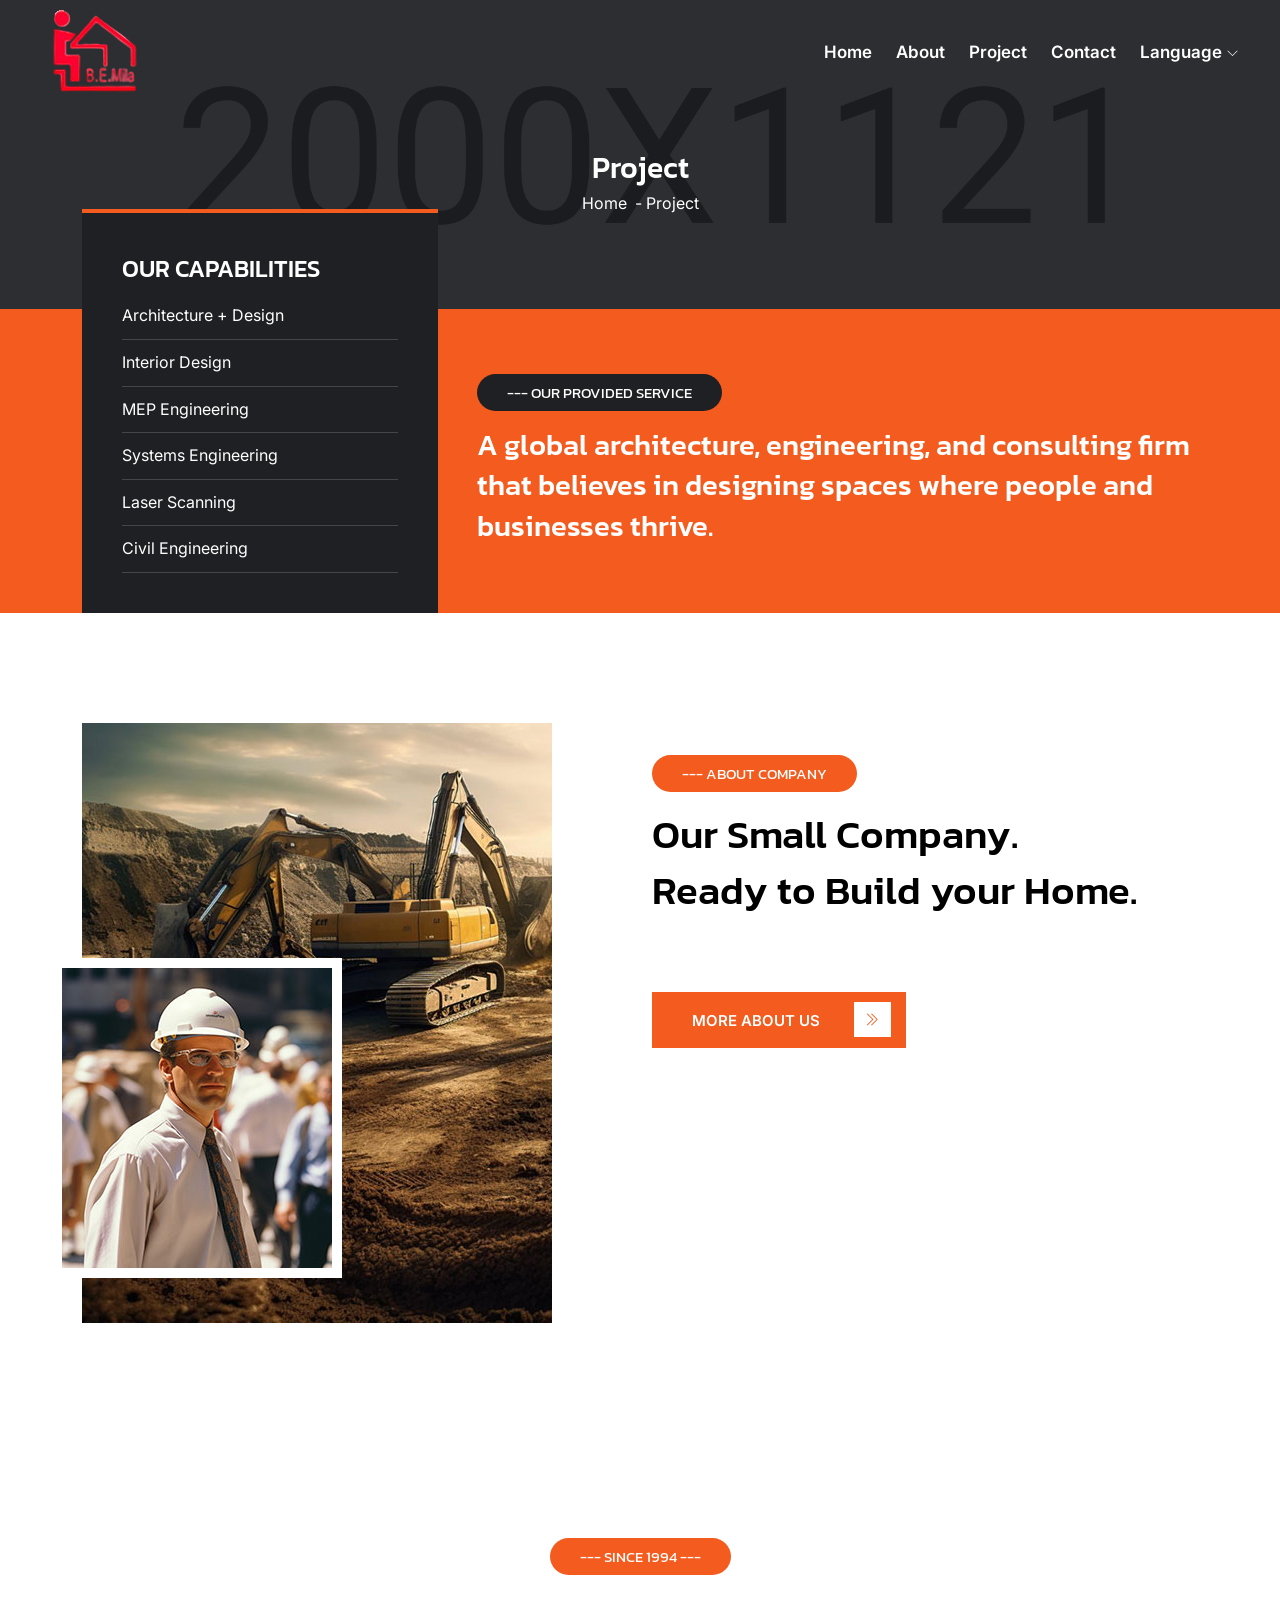
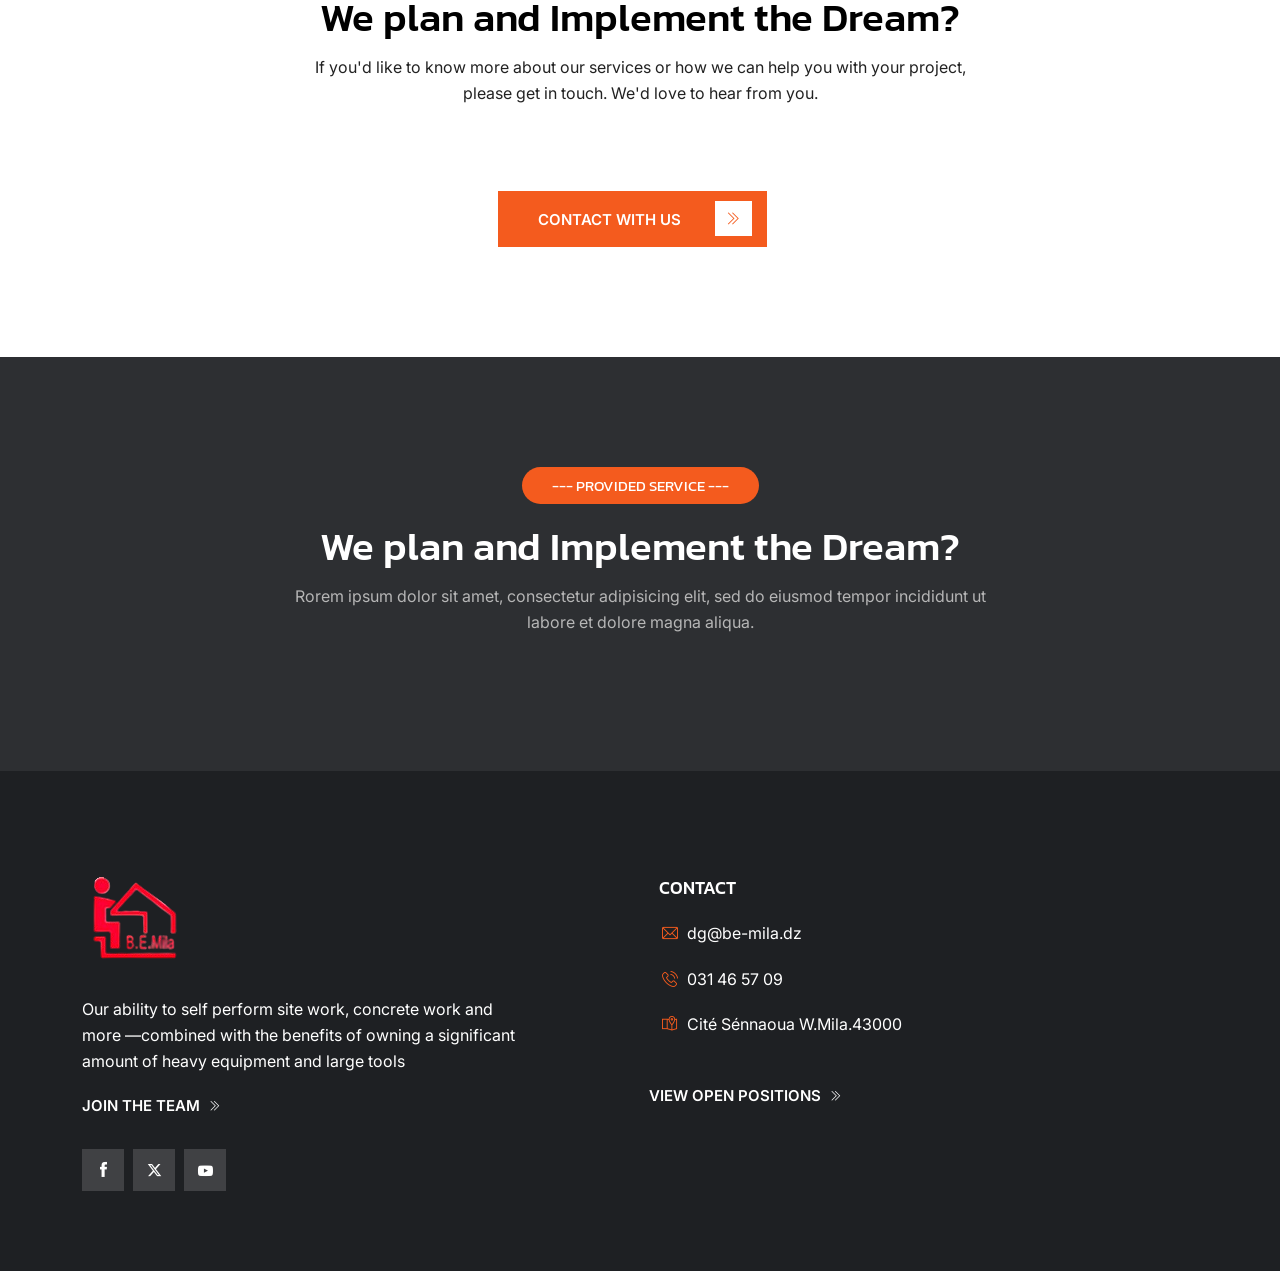
==== frontend/about.html @ c1b82960 "Fixed Slick when switching to arabic" ====
<!DOCTYPE html>
<html lang="en-US">
    <head>
        <title>BE-MILA – À Propos</title>
        <meta charset="utf-8">
        <meta name="format-detection" content="telephone=no">
        <meta name="viewport" content="width=device-width, height=device-height, initial-scale=1.0,  user-scalable=0">
        <meta http-equiv="X-UA-Compatible" content="IE=Edge">
        <meta name="keywords" content="bureau etude mila construction algerie">
        <meta name="date" content="Dec 26">
        <link rel="icon" type="image/png" href="assets/images/favicon.png">
        <link rel="stylesheet" type="text/css" href="assets/css/bootstrap.min.css">
        <link rel="stylesheet" type="text/css" href="venobox/venobox.css">
        <link rel="stylesheet" type="text/css" href="assets/css/plugin_theme_css.css">
        <link rel="stylesheet" type="text/css" href="style.css">
        <link rel="stylesheet" type="text/css" href="assets/css/responsive.css">
        <style>
            /* ══ RTL SUPPORT ══════════════════════════════════════ */
            body.rtl { direction: rtl; text-align: right; }

            /* owl carousel — must stay LTR internally or slides break */
            body.rtl .owl-carousel { direction: ltr; }
            body.rtl .owl-carousel .owl-item { direction: rtl; }

            /* header */
            body.rtl .row.logo-left { flex-direction: row-reverse; }
            body.rtl .logo { float: right; }
            body.rtl .congat_menu ul.sub-menu { text-align: right; }
            body.rtl .tx_right_otherx { margin-right: auto; margin-left: 0; float: left; }
            body.rtl .donate-btn-header { float: left !important; }

            /* general text alignment */
            body.rtl .tts.text-left  { text-align: right !important; }
            body.rtl .tts.text-right { text-align: left !important; }
            body.rtl .icon-list-icon { margin-left: 8px; margin-right: 0; }

            /* slider content */
            body.rtl .txbdscontent   { text-align: right; }
            body.rtl .txbdsbtn       { text-align: right; }

            /* tabs */
            body.rtl .nav-tabs       { direction: rtl; }
            body.rtl .tab-content    { direction: rtl; }

            /* contact */
            body.rtl .cont_left      { direction: rtl; }

            /* footer */
            body.rtl .witrfm_area    { direction: rtl; }
            body.rtl .social-icons a { margin-left: 10px; margin-right: 0; }

            /* ── phones, emails and numbers always LTR ──────────── */
            /* applied via inline style in app.js & also here for safety */
            .ltr-always {
                direction: ltr !important;
                unicode-bidi: embed !important;
                display: inline-block;
            }

            /* ══ LANG SWITCHER ════════════════════════════════════ */
            .lang-link {
                text-decoration: none;
                padding: 2px 7px;
                font-weight: 700;
                opacity: 0.55;
                transition: opacity .2s;
            }
            .lang-link.active,
            .lang-link:hover { opacity: 1; }

            /* ══ TINYMCE RENDERED CONTENT ══════════════════════════════════ */
            .tinymce-content p          { margin-bottom: 14px; line-height: 1.8; }
            .tinymce-content h1         { font-size: 2rem;   font-weight: 700; margin-bottom: 12px; }
            .tinymce-content h2         { font-size: 1.6rem; font-weight: 700; margin-bottom: 12px; }
            .tinymce-content h3         { font-size: 1.3rem; font-weight: 600; margin-bottom: 10px; }
            .tinymce-content h4         { font-size: 1.1rem; font-weight: 600; margin-bottom: 10px; }
            .tinymce-content ul,
            .tinymce-content ol         { padding-left: 24px; margin-bottom: 14px; }
            .tinymce-content ul         { list-style: disc; }
            .tinymce-content ol         { list-style: decimal; }
            .tinymce-content li         { margin-bottom: 6px; line-height: 1.8; }
            .tinymce-content strong,
            .tinymce-content b          { font-weight: 700; }
            .tinymce-content em,
            .tinymce-content i          { font-style: italic; }
            .tinymce-content a          { color: #F45B1E; text-decoration: underline; }
            .tinymce-content a:hover    { opacity: 0.8; }
            .tinymce-content blockquote { border-left: 4px solid #F45B1E; padding-left: 16px;
                                        margin: 16px 0; color: #555; font-style: italic; }
            .tinymce-content img        { max-width: 100%; height: auto; border-radius: 4px; }
            .tinymce-content table      { width: 100%; border-collapse: collapse; margin-bottom: 14px; }
            .tinymce-content td,
            .tinymce-content th         { border: 1px solid #ddd; padding: 8px 12px; }
            .tinymce-content th         { background: #f5f5f5; font-weight: 600; }
            .tinymce-content hr         { border: none; border-top: 1px solid #eee; margin: 20px 0; }

            /* RTL support for Arabic */
            body.rtl .tinymce-content ul,
            body.rtl .tinymce-content ol  { padding-left: 0; padding-right: 24px; }
            body.rtl .tinymce-content blockquote {
                border-left:  none;
                border-right: 4px solid #F45B1E;
                padding-left: 0;
                padding-right: 16px;
            }
        </style>
        <script src="assets/js/vendor/modernizr-2.8.3.min.js"></script>
    </head>
    <body>

        <!-- ══ HEADER ═══════════════════════════════════════════════════ -->
        <div class="em40_header_area_main">
            <div class="tx_top2_relative">
                <div class="congat-main-menu one_page menu4 heading_style_4 witr_h_h6">
                    <div class="congat_nav_area transprent-menu scroll_fixed bdbar">
                        <div class="container-fluid">
                            <div class="row logo-left">
                                <div class="col-md-3 col-sm-3 col-xs-4">
                                    <div class="logo">
                                        <a class="main_sticky_main_l" href="index.html" title="BE-MILA">
                                            <img src="assets/images/logo1.png" alt="BE-MILA">
                                        </a>
                                        <a class="main_sticky_l" href="index.html" title="BE-MILA">
                                            <img src="assets/images/logo1.png" alt="BE-MILA">
                                        </a>
                                    </div>
                                </div>
                            <div class="col-md-9 col-sm-9 col-xs-8">
                            <nav class="congat_menu nologo_menu13 main-search-menu">
                                <ul class="sub-menu">
                                    <li><a href="index.html"        data-t="home">Accueil</a></li>
                                    <li><a href="about.html"        data-t="about">A propos</a></li>
                                    <li><a href="project.html"      data-t="projects">Nos Projets</a></li>
                                    <li><a href="contact.html"      data-t="contact">Contact</a></li>
                                    <li class="menu-item-has-children">
                                        <a href="#" data-t="language">Langue</a>
                                        <ul class="sub-menu">
                                            <li><a href="#" onclick="setLang('fr'); return false;">Français</a></li>
                                            <li><a href="#" onclick="setLang('en'); return false;">English</a></li>
                                            <li><a href="#" onclick="setLang('ar'); return false;">العربية</a></li>
                                        </ul>
                                    </li>
                                </ul>
                               <!-- <div class="tx_right_otherx d-flex align-items-center">
                                    <div class="donate-btn-header lang-selector">
                                        <a href="#" class="lang-link" data-lang="fr" onclick="setLang('fr'); return false;">FR</a>
                                        <a href="#" class="lang-link" data-lang="en" onclick="setLang('en'); return false;">EN</a>
                                        <a href="#" class="lang-link" data-lang="ar" onclick="setLang('ar'); return false;">AR</a>
                                    </div>
                                </div>
                               -->
                            </nav>
                        </div>
                            </div>
                        </div>
                    </div>
                </div>
            </div>
        </div>

        <!-- ══ MOBILE MENU ══════════════════════════════════════════════ -->
        <div class="mobile_logo_area">
            <div class="container">
                <div class="row">
                    <div class="col-12">
                        <div class="mobilemenu_con">
                            <div class="mobile_menu_logo text-center">
                                <a href="index.html" title="BE-MILA">
                                    <img src="assets/images/logo2.png" alt="BE-MILA">
                                </a>
                            </div>
                            <div class="mobile_menu_option">
                                <div class="mobile_menu_o mobile_opicon">
                                    <i class="icofont-navigation-menu openclass"></i>
                                </div>
                                <div class="mobile_menu_inner mobile_p">
                                    <div class="mobile_menu_content">
                                        <div class="mobile_menu_logo text-center">
                                            <a href="index.html" title="BE-MILA">
                                                <img src="assets/images/logo2.png" alt="BE-MILA">
                                            </a>
                                        </div>
                                        <div class="menu_area mobile-menu">
                                            <nav class="congat_menu">
                                                <ul class="sub-menu">
                                                    <li class="menu-item-has-children">
                                                        <a href="#" data-t="home">Home</a>
                                                        <ul class="sub-menu">
                                                            <li><a href="index.html" data-t="home">Home</a></li>
                                                        </ul>
                                                    </li>
                                                    <li><a href="about.html" data-t="about">About</a></li>
                                                    <li><a href="project.html" data-t="projects">Project</a></li>
                                                    <li><a href="contact.html" data-t="contact">Contact</a></li>
                                                    <li class="menu-item-has-children">
                                                        <a href="#" data-t="language">Langue</a>
                                                        <ul class="sub-menu">
                                                            <li><a href="#" onclick="setLang('fr'); return false;">Français</a></li>
                                                            <li><a href="#" onclick="setLang('en'); return false;">English</a></li>
                                                            <li><a href="#" onclick="setLang('ar'); return false;">العربية</a></li>
                                                        </ul>
                                                    </li>
                                                </ul>
                                            </nav>
                                        </div>
                                        <div class="mobile_menu_o mobile_cicon">
                                            <i class="icofont-close closeclass"></i>
                                        </div>
                                    </div>
                                </div>
                                <div class="mobile_overlay"></div>
                            </div>
                        </div>
                    </div>
                </div>
            </div>
        </div>
        <!-- End Mobile Menu -->

        <!-- ══ SLIDER ═══════════════════════════════════════════════════ 
        <div class="cg_slider_area">
            <div class="witr_carousel_main row slider_active">
                <div class="txbdslider" style="background-image:url(assets/images/slider.jpg);">
                    <div class="txbdsinner sliderheightdiv allleft">
                        <div class="txbdscontent">
                            <h1 class="txbdstitle sstone swsmall hlight" data-t="hero_sub">RÉALISEZ VOS PROJETS AVEC NOTRE EXPERTISE</h1>
                            <h2 class="txbdstitle ssttwo hlight" data-t="hero_title">We build <span>great</span><br> homes.</h2>
                            <p data-t="hero_desc">Nous nous engageons à fournir des solutions fiables et de haute qualité.</p>
                            <div class="txbdsbtn allcostyle">
                                <a class="btnallt btnall" href="contact.html">
                                    <span data-t="see_more_service">SEE MORE SERVICE</span>
                                    <i class="ti ti-angle-double-right"></i>
                                </a>
                            </div>
                        </div>
                    </div>
                </div>
                <div class="txbdslider" style="background-image:url(assets/images/slider2.jpg);">
                    <div class="txbdsinner sliderheightdiv allleft">
                        <div class="txbdscontent">
                            <h1 class="txbdstitle sstone swsmall hlight" data-t="hero_sub">RÉALISEZ VOS PROJETS AVEC NOTRE EXPERTISE</h1>
                            <h2 class="txbdstitle ssttwo hlight" data-t="hero_title">We build <span>great</span><br> homes.</h2>
                            <p data-t="hero_desc">Nous nous engageons à fournir des solutions fiables et de haute qualité.</p>
                            <div class="txbdsbtn allcostyle">
                                <a class="btnallt btnall" href="contact.html">
                                    <span data-t="see_more_service">SEE MORE SERVICE</span>
                                    <i class="ti ti-angle-double-right"></i>
                                </a>
                            </div>
                        </div>
                    </div>
                </div>
                <div class="txbdslider" style="background-image:url(assets/images/slider3.jpg);">
                    <div class="txbdsinner sliderheightdiv allleft">
                        <div class="txbdscontent">
                            <h1 class="txbdstitle sstone swsmall hlight" data-t="hero_sub">RÉALISEZ VOS PROJETS AVEC NOTRE EXPERTISE</h1>
                            <h2 class="txbdstitle ssttwo hlight" data-t="hero_title">We build <span>great</span><br> homes.</h2>
                            <p data-t="hero_desc">Nous nous engageons à fournir des solutions fiables et de haute qualité.</p>
                            <div class="txbdsbtn allcostyle">
                                <a class="btnallt btnall" href="contact.html">
                                    <span data-t="see_more_service">SEE MORE SERVICE</span>
                                    <i class="ti ti-angle-double-right"></i>
                                </a>
                            </div>
                        </div>
                    </div>
                </div>
            </div>
        </div> -->

        <!-- ══ BREADCRUMB ═══════════════════════════════════════════════ -->
        <div class="breadcumb-area">
            <div class="container">
                <div class="row">
                    <div class="col-md-12 txtc text-center ccase">
                        <div class="brpt brptsize">
                            <h1 class="brcrumb_title" data-t="projects">PROJECT</h1>
                        </div>
                        <div class="breadcumb-inner">
                            <ul>
                                <li><a href="index.html" data-t="home">Home</a></li>
                                <li> - <span class="current" data-t="projects">PROJECT</span></li>
                            </ul>
                        </div>
                    </div>
                </div>
            </div>
        </div>

        <!-- ══ CAPABILITIES ═════════════════════════════════════════════ -->
        <div class="cg_capabily_area">
            <div class="container">
                <div class="row">
                    <div class="col-lg-4 col-md-4">
                        <div class="capabily_left">
                            <div class="witrlistw all_list_color">
                                <h2 data-t="our_capabilities">Our Capabilities</h2>
                                <ul>
                                    <li><a href="#" data-t="cap1">Architecture + Design</a></li>
                                    <li><a href="#" data-t="cap2">Interior Design</a></li>
                                    <li><a href="#" data-t="cap3">MEP Engineering</a></li>
                                    <li><a href="#" data-t="cap4">Systems Engineering</a></li>
                                    <li><a href="#" data-t="cap5">Laser Scanning</a></li>
                                    <li><a href="#" data-t="cap6">Civil Engineering</a></li>
                                </ul>
                            </div>
                        </div>
                    </div>
                    <div class="col-lg-8 col-md-8">
                        <div class="capabily_witr">
                            <div class="tts text-left">
                                <div class="ttin">
                                    <h4 class="txbdstitle tsmall stone hlight txbdbcolor" data-t="cap_service_sub">--- Our Provided Service</h4>
                                    <h2 class="txbdstitle sttwo hlight" data-t="cap_service_title">A global architecture, engineering, and consulting firm that believes in designing spaces where people and businesses thrive.</h2>
                                </div>
                            </div>
                        </div>
                    </div>
                </div>
            </div>
        </div>


         <!-- ══ ABOUT — description loaded dynamically ═══════════════════ -->
        <div class="cg_about_area">
            <div class="container">
                <div class="row">
                    <div class="col-lg-6 col-md-6">
                        <div class="ab_left_inner">
                            <div class="single_image_area">
                                <div class="single_image single_line_option">
                                    <img src="assets/images/about.jpg" alt="image">
                                </div>
                            </div>
                            <div class="ab_left_smimg">
                                <img src="assets/images/about-t.jpg" alt="image">
                            </div>
                        </div>
                    </div>
                    <div class="col-lg-6 col-md-6">
                        <div class="ab_witr">
                            <div class="tts text-left">
                                <div class="ttin">
                                    <h4 class="txbdstitle tsmall stone hlight txbdbcolor" data-t="about_sub">--- About Company</h4>
                                    <h2 class="txbdstitle sttwo hlight" data-t="about_title">Our Small Company.</h2>
                                    <h3 class="txbdstitle stthree hlight" data-t="about_sub2">Ready to Build your Home.</h3>
                                    <!-- ↓ dynamic description from DB, falls back to static text -->
                                    <div id="company-description" class="tinymce-content"></div>
                                </div>
                            </div>
                            <div class="witr_button_area">
                                <div class="witr_btn_style mr">
                                    <div class="witr_btn_sinner">
                                        <a href="about.html" class="witr_btn">
                                            <span data-t="more_about">More About us</span>
                                            <div class="pluse_btn_icon"><span class="ti-angle-double-right"></span></div>
                                        </a>
                                    </div>
                                </div>
                            </div>
                        </div>
                    </div>
                </div>
            </div>
        </div>


        <!-- ══ FEATURE AREA ══════════════ -->
        <div class="cg_fetur_area">
            <div class="container">
                <div class="row">
                    <div class="col-lg-12">
                        <div class="tts text-center">
                            <div class="ttin">
                                <h4 class="txbdstitle tsmall stone hlight txbdbcolor" data-t="since_sub">--- CONGAT SINCE 1994 ---</h4>
                                <h2 class="txbdstitle sttwo hlight" data-t="feature_title">We plan and Implement the Dream?</h2>
                                <p data-t="feature_desc">If you'd like to know more about our services or how we can help you with your project, please get in touch. We'd love to hear from you.</p>
                            </div>
                        </div>
                    </div>

                    <!-- ↓ Dynamic quality cards injected here by app.js
                         Falls back to original static cards if API is unavailable -->
                    <div class="col-lg-12">
                        <div class="witr_carousel_main row qualities_act" id="qualities-cards">
                            <!-- dynamic quality cards injected here -->
                        </div>
                    </div>

                    <div class="col-lg-12">
                        <div class="witr_button_area">
                            <div class="witr_btn_style mr">
                                <div class="witr_btn_sinner text-center">
                                    <a href="contact.html" class="witr_btn">
                                        <span data-t="contact_with_us">Contact With us</span>
                                        <div class="pluse_btn_icon"><span class="ti-angle-double-right"></span></div>
                                    </a>
                                </div>
                            </div>
                        </div>
                    </div>
                    <!-- <div class="col-lg-12">
                        <div class="fe_vd_inner">
                            <div class="witr_play_vi witr_all_color_v">
                                <div class="witr_videobg_image boxtextposire">
                                    <img src="assets/images/fe-video.jpg" alt="image">
                                    <div class="boxtextposi zindex99 boxposiltrb">
                                        <div class="boxtextposineer">
                                            <div class="play-overlay">
                                                <a class="btnallt videowh text-center video-popup video-vemo-icon venobox vbox-item" data-vbtype="video" data-autoplay="true" href="https://youtu.be/BS4TUd7FJSg">
                                                    <i class="flaticon flaticon-play-button-2"></i>
                                                </a>
                                            </div>
                                        </div>
                                    </div>
                                </div>
                            </div>
                        </div>
                    </div> -->
                </div>
            </div>
        </div>

        <!-- ══ SERVICE CAROUSEL ═════════════════════════════════════════ 
        <div class="cg_ser_area">
            <div class="container-fluid">
                <div class="row">
                    <div class="col-lg-12">
                        <div class="witr_carousel_main row serv_act">
                            <div class="col-lg-12">
                                <div class="txbdsva allcostyle boxsh boxpsv text-left sselect">
                                    <div class="txbdsi">
                                        <div class="txbdicon iconalltf iconall iconallactive"><i class="ti ti-home"></i></div>
                                        <div class="txbdcon">
                                            <h2 class="txbdsvtitle txstcolor hlight">Building Renovation</h2>
                                            <p>Developed in close collaboration with our partners and clients, combines industry, deca experience, deliver excellence to our clients.</p>
                                            <div class="txbdsvbtn txbdbtnicon"><a class="btnallt btnall" href="contact.html"><span data-t="read_more">Read More</span> <i class="ti ti-angle-double-right"></i></a></div>
                                        </div>
                                    </div>
                                </div>
                            </div>
                            <div class="col-lg-12">
                                <div class="txbdsva allcostyle boxsh boxpsv text-left sselect">
                                    <div class="txbdsi">
                                        <div class="txbdicon iconalltf iconall iconallactive"><i class="ti ti-paint-roller"></i></div>
                                        <div class="txbdcon">
                                            <h2 class="txbdsvtitle txstcolor hlight">Flooring &amp; Roofing</h2>
                                            <p>Developed in close collaboration with our partners and clients, combines industry, deca experience, deliver excellence to our clients.</p>
                                            <div class="txbdsvbtn txbdbtnicon"><a class="btnallt btnall" href="contact.html"><span data-t="read_more">Read More</span> <i class="ti ti-angle-double-right"></i></a></div>
                                        </div>
                                    </div>
                                </div>
                            </div>
                            <div class="col-lg-12">
                                <div class="txbdsva allcostyle boxsh boxpsv text-left sselect">
                                    <div class="txbdsi">
                                        <div class="txbdicon iconalltf iconall iconallactive"><i class="ti ti-ruler-pencil"></i></div>
                                        <div class="txbdcon">
                                            <h2 class="txbdsvtitle txstcolor hlight">Architecture Design</h2>
                                            <p>Developed in close collaboration with our partners and clients, combines industry, deca experience, deliver excellence to our clients.</p>
                                            <div class="txbdsvbtn txbdbtnicon"><a class="btnallt btnall" href="contact.html"><span data-t="read_more">Read More</span> <i class="ti ti-angle-double-right"></i></a></div>
                                        </div>
                                    </div>
                                </div>
                            </div>
                            <div class="col-lg-12">
                                <div class="txbdsva allcostyle boxsh boxpsv text-left sselect">
                                    <div class="txbdsi">
                                        <div class="txbdicon iconalltf iconall iconallactive"><i class="ti ti-vector"></i></div>
                                        <div class="txbdcon">
                                            <h2 class="txbdsvtitle txstcolor hlight">General Contracting</h2>
                                            <p>Developed in close collaboration with our partners and clients, combines industry, deca experience, deliver excellence to our clients.</p>
                                            <div class="txbdsvbtn txbdbtnicon"><a class="btnallt btnall" href="contact.html"><span data-t="read_more">Read More</span> <i class="ti ti-angle-double-right"></i></a></div>
                                        </div>
                                    </div>
                                </div>
                            </div>
                        </div>
                    </div>
                </div>
            </div>
        </div>  
        -->
       
        <!-- ══ SERVICE AREA 2 ════════════════════════════════════════════ -->
        <div class="cg_ser_area2">
            <div class="container">
                <div class="row">
                    <div class="col-lg-12">
                        <div class="tts text-center">
                            <div class="ttin">
                                <h4 class="txbdstitle tsmall stone hlight txbdbcolor" data-t="service2_sub">--- Provied Service ---</h4>
                                <h2 class="txbdstitle sttwo hlight" data-t="service2_title">We plan and Implement the Dream?</h2>
                                <p data-t="service2_desc">Rorem ipsum dolor sit amet, consectetur adipisicing elit, sed do eiusmod tempor incididunt ut labore et dolore magna aliqua.</p>
                            </div>
                        </div>
                    </div>
                    <div id="domains-container" class="row" style="width:100%;">
                    </div>
                </div>
            </div>
        </div>

        <!-- ══ TAB AREA ══════════════════════════════════════════════════ 
        <div class="cg_tab_area">
            <div class="container">
                <div class="row">
                    <div class="col-lg-4 col-md-12">
                        <div class="tab_vd_inn">
                            <div class="video-part">
                                <div class="video-overlay witr_all_color_v">
                                    <div class="video-item text-center">
                                        <a class="btnallt videowh video-popup venobox" data-vbtype="video" data-autoplay="true" href="https://youtu.be/BS4TUd7FJSg">
                                            <i class="flaticon flaticon-play-button-2"></i>
                                        </a>
                                    </div>
                                </div>
                            </div>
                        </div>
                    </div>
                    <div class="col-lg-8 col-md-12">
                        <div class="tab_inner">
                            <div class="tts text-left">
                                <div class="ttin">
                                    <h4 class="txbdstitle tsmall stone hlight txbdbcolor" data-t="history_sub">--- HISTORY COMPANY</h4>
                                    <h2 class="txbdstitle sttwo hlight" data-t="history_title">We're Building Better Company</h2>
                                    <p data-t="history_desc">Rorem ipsum dolor sit amet, consectetur adipisicing elit, sed do eiusmod tempor incididunt ut labore et dolore magna aliqua.</p>
                                </div>
                            </div>
                            <div class="witr_adv_tab_area witr_taba_style1 tab_all_colora">
                                <div class="witr_adv_tab_menu tx_topb_column">
                                    <ul class="nav nav-tabs">
                                        <li class="nav-item">
                                            <a class="nav-link epo-01e1a58 active" data-bs-toggle="tab" href="#tx_tab_01">
                                                <span class="witr_tab_icona"></span>
                                                <strong data-t="tab_history">OUR HISTORY</strong>
                                            </a>
                                        </li>
                                        <li class="nav-item">
                                            <a class="nav-link epo-7baaf2f" data-bs-toggle="tab" href="#tx_tab_02">
                                                <span class="witr_tab_icona"></span>
                                                <strong data-t="tab_skills">Our Skill</strong>
                                            </a>
                                        </li>
                                        <li class="nav-item">
                                            <a class="nav-link epo-27a1764" data-bs-toggle="tab" href="#tx_tab_03">
                                                <span class="witr_tab_icona"></span>
                                                <strong data-t="tab_members">OUR MEMBER</strong>
                                            </a>
                                        </li>
                                    </ul>
                                </div>
                                <div class="witr_adv_tab_content">
                                    <div class="tab-content">
                                        <div class="tab-pane fade epo-d23121b active show" id="tx_tab_01">
                                            <div class="row">
                                                <div class="col-lg-6 col-md-6">
                                                    <img src="assets/images/history.jpg" alt="image">
                                                </div>
                                                <div class="col-lg-6 col-md-6">
                                                    <div class="tts text-left">
                                                        <div class="ttin">
                                                            <h2 class="txbdstitle sttwo hlight" data-t="history_title">Founded in 1960 we are the oldest construction company.</h2>
                                                            <p data-t="history_desc">We are more than happy to visit your property at a time convenient for yourself and quote for the required works.</p>
                                                        </div>
                                                    </div>
                                                    <ul class="icon-list-items">
                                                        <li class="icon-list-item">
                                                            <span class="icon-list-icon"><i class="fa fa-circle-check"></i></span>
                                                            <span class="icon-list-text" data-t="about_li1">Experienced construction professional.</span>
                                                        </li>
                                                        <li class="icon-list-item">
                                                            <span class="icon-list-icon"><i class="fa fa-circle-check"></i></span>
                                                            <span class="icon-list-text" data-t="about_li2">Required to undertake any civil.</span>
                                                        </li>
                                                        <li class="icon-list-item">
                                                            <span class="icon-list-icon"><i class="fa fa-circle-check"></i></span>
                                                            <span class="icon-list-text" data-t="about_li3">Productive working environment.</span>
                                                        </li>
                                                    </ul>
                                                    <div class="witr_button_area">
                                                        <div class="witr_btn_style mr">
                                                            <div class="witr_btn_sinner">
                                                                <a href="about.html" class="witr_btn">
                                                                    Our history
                                                                    <div class="pluse_btn_icon"><span class="ti-angle-double-right"></span></div>
                                                                </a>
                                                            </div>
                                                        </div>
                                                    </div>
                                                </div>
                                            </div>
                                        </div>
                                        <div class="tab-pane fade epo-d23121b" id="tx_tab_02">
                                            <div class="row">
                                                <div class="col-lg-12">
                                                    <div class="witr_text_widget">
                                                        <div class="witr_txwidgetin">
                                                            <h2 class="hligh">Our partners and clients, combines industry.</h2>
                                                            <p>We're lucky to live in an area with amazing views. But building a dream home with a view isn't always as simple as it seems.</p>
                                                        </div>
                                                    </div>
                                                    <div class="witr_text_widget tab_con2_btmtt">
                                                        <div class="witr_txwidgetin">
                                                            <h2 class="hligh">Developed in close collaboration with our partners and clients, combines industry knowledge, decades of experience, ingenuity and adaptability to deliver excellence to our clients.</h2>
                                                        </div>
                                                    </div>
                                                </div>
                                                <div class="col-lg-4 col-md-4">
                                                    <div class="witr_circle_area">
                                                        <div class="witr_cp_class witr_cir1"><span class="witr_cir_text">60%</span></div>
                                                        <div class="witr_circle_title"><h2>Residential</h2></div>
                                                    </div>
                                                </div>
                                                <div class="col-lg-4 col-md-4">
                                                    <div class="witr_circle_area">
                                                        <div class="witr_cp_class witr_cir2"><span class="witr_cir_text">75%</span></div>
                                                        <div class="witr_circle_title"><h2>Factory Business</h2></div>
                                                    </div>
                                                </div>
                                                <div class="col-lg-4 col-md-4">
                                                    <div class="witr_circle_area">
                                                        <div class="witr_cp_class witr_cir3"><span class="witr_cir_text">80%</span></div>
                                                        <div class="witr_circle_title"><h2>Commercial</h2></div>
                                                    </div>
                                                </div>
                                            </div>
                                        </div>
                                        <div class="tab-pane fade epo-d23121b" id="tx_tab_03">
                                            <div class="row">
                                                <div class="col-lg-12">
                                                    <div class="witr_text_widget tab3_team">
                                                        <div class="witr_txwidgetin">
                                                            <h2 class="hligh">Founded in 1994 we are the oldest construction company.</h2>
                                                            <p>We are more than happy to visit your property at a time convenient for yourself and quote for the required works.</p>
                                                        </div>
                                                    </div>
                                                </div>
                                                <div class="col-lg-4 col-md-4">
                                                    <div class="tteam tteam9 opacitybfh1 alltmcst">
                                                        <div class="tteamimg boxtextposire txbdbfall txbdbfallz txbdbfltrb opacitybf0">
                                                            <img src="assets/images/team01.jpg" alt="image">
                                                            <div class="tteamsocial wblogicon ttiocn9p ttiocn9">
                                                                <a href="#"><i class="fa fa-facebook-f"></i></a>
                                                                <a href="#"><i class="fa fa-x-twitter"></i></a>
                                                                <a href="#"><i class="fab fa-tumblr"></i></a>
                                                                <a href="#"><i class="fab fa-vimeo-v"></i></a>
                                                            </div>
                                                        </div>
                                                        <div class="tteamcon text-center alltmcstc">
                                                            <h2 class="teamtit">Stephan W.Lars</h2>
                                                            <span>Chairman</span>
                                                        </div>
                                                    </div>
                                                </div>
                                                <div class="col-lg-4 col-md-4">
                                                    <div class="tteam tteam9 opacitybfh1 alltmcst">
                                                        <div class="tteamimg boxtextposire txbdbfall txbdbfallz txbdbfltrb opacitybf0">
                                                            <img src="assets/images/team03.jpg" alt="image">
                                                            <div class="tteamsocial wblogicon ttiocn9p ttiocn9">
                                                                <a href="#"><i class="fa fa-facebook-f"></i></a>
                                                                <a href="#"><i class="fa fa-x-twitter"></i></a>
                                                                <a href="#"><i class="fab fa-tumblr"></i></a>
                                                                <a href="#"><i class="fab fa-vimeo-v"></i></a>
                                                            </div>
                                                        </div>
                                                        <div class="tteamcon text-center alltmcstc">
                                                            <h2 class="teamtit">James Williams</h2>
                                                            <span>Engineer</span>
                                                        </div>
                                                    </div>
                                                </div>
                                                <div class="col-lg-4 col-md-4">
                                                    <div class="tteam tteam9 opacitybfh1 alltmcst">
                                                        <div class="tteamimg boxtextposire txbdbfall txbdbfallz txbdbfltrb opacitybf0">
                                                            <img src="assets/images/team02.jpg" alt="image">
                                                            <div class="tteamsocial wblogicon ttiocn9p ttiocn9">
                                                                <a href="#"><i class="fa fa-facebook-f"></i></a>
                                                                <a href="#"><i class="fa fa-x-twitter"></i></a>
                                                                <a href="#"><i class="fab fa-tumblr"></i></a>
                                                                <a href="#"><i class="fab fa-vimeo-v"></i></a>
                                                            </div>
                                                        </div>
                                                        <div class="tteamcon text-center alltmcstc">
                                                            <h2 class="teamtit">Anthony Notson</h2>
                                                            <span>Site Engineer</span>
                                                        </div>
                                                    </div>
                                                </div>
                                            </div>
                                        </div>
                                    </div>
                                </div>
                            </div>
                        </div>
                    </div>
                </div>
            </div>
        </div> -->

 
        <!-- ══ FAQ ═══════════════════════════════════════════════════════ 
        <div class="cg_faq_area">
            <div class="container">
                <div class="row">
                    <div class="col-lg-6 col-md-6">
                        <div class="faq_left">
                            <img src="assets/images/faq-l.png" alt="image">
                        </div>
                    </div>
                    <div class="col-lg-6 col-md-6">
                        <div class="faq_witr">
                            <div class="tts text-left">
                                <div class="ttin">
                                    <h4 class="txbdstitle tsmall stone hlight txbdbcolor" data-t="faq_sub">--- Our FAQ</h4>
                                    <h2 class="txbdstitle sttwo hlight" data-t="faq_title">Manage everything</h2>
                                    <h3 class="txbdstitle stthree hlight" data-t="faq_sub2">for brand and trademark!</h3>
                                    <p data-t="faq_desc">Building company that has been turning clients' visions into realities for over 35 years for professional growth are presented.</p>
                                </div>
                            </div>
                            <div class="accordion_area">
                                <div class="faq-part">
                                    <div id="accordion">
                                        <div class="card card-2">
                                            <div class="card-header witr_ac_card">
                                                <a href="#" class="card-link witr_ac_style" data-bs-toggle="collapse" data-bs-target="#collapse_2da5e8b1">
                                                    <i class=""></i>01. Talented Professional &amp; Expert Team
                                                </a>
                                            </div>
                                            <div id="collapse_2da5e8b1" class="collapse ac_s_padding" data-bs-parent="#accordion">
                                                <p>Lorem ipsum dolor sit amet, consectetur adipisicing elit, sed do eiusmod tempor incididunt ut labore et dolore magna aliqu ad minim veniam, quis nostrud exercitation.</p>
                                            </div>
                                        </div>
                                        <div class="card card-2 active show">
                                            <div class="card-header witr_ac_card">
                                                <a href="#" class="card-link witr_ac_style" data-bs-toggle="collapse" data-bs-target="#collapse_0cc8f332">
                                                    <i class=""></i>02. We Build and Activate Brands
                                                </a>
                                            </div>
                                            <div id="collapse_0cc8f332" class="collapse ac_s_padding active show" data-bs-parent="#accordion">
                                                <p>Lorem ipsum dolor sit amet, consectetur adipisicing elit, sed do eiusmod tempor incididunt ut labore et dolore magna aliqu ad minim veniam, quis nostrud exercitation.</p>
                                            </div>
                                        </div>
                                        <div class="card card-2">
                                            <div class="card-header witr_ac_card">
                                                <a href="#" class="card-link witr_ac_style" data-bs-toggle="collapse" data-bs-target="#collapse_da27b053">
                                                    <i class=""></i>03. Designing Content With AI Power
                                                </a>
                                            </div>
                                            <div id="collapse_da27b053" class="collapse ac_s_padding" data-bs-parent="#accordion">
                                                <p>Lorem ipsum dolor sit amet, consectetur adipisicing elit, sed do eiusmod tempor incididunt ut labore et dolore magna aliqu ad minim veniam, quis nostrud exercitation.</p>
                                            </div>
                                        </div>
                                    </div>
                                </div>
                            </div>
                        </div>
                    </div>
                </div>
            </div>
        </div> -->



    
        
        <!-- ══ BRAND / PARTNERS — dynamic ════════════════════════════════ 
        <div class="cg_brand_area">
            <div class="container">
                <div class="row">
                    <div class="col-lg-12">
                        <div class="txbdicarosel allcostyle">
                            <div class="witr_carousel_main row brand_active" id="partners-container">
                            </div>
                        </div>
                    </div>
                </div>
            </div>
        </div>-->

        <!-- ══ FOOTER — dynamic contact info ═════════════════════════════ -->
        <div class="witrfm_area">
            <div class="footer-middle">
                <div class="container">
                    <div class="row">
                        <div class="congat_theme_widget congat_f_color col-sm-12 col-md-6 col-lg-5">
                            <figure class="image-box-img">
                                <img src="assets/images/logo1.png" alt="image">
                            </figure>
                            <p data-t="footer_desc">Our ability to self perform site work, concrete work and more —combined with the benefits of owning a significant amount of heavy equipment and large tools</p>
                            <div class="witr_button_area">
                                <div class="witr_btn_style mr">
                                    <div class="witr_btn_sinner">
                                        <a href="contact.html" class="witr_btn">
                                            <span data-t="join_team">JOIN THE TEAM</span>
                                            <div class="pluse_btn_icon"><span class="ti-angle-double-right"></span></div>
                                        </a>
                                    </div>
                                </div>
                            </div>
                            <div class="social-icons">
                                <a href="#"><i class="ti-facebook"></i></a>
                                <a href="#"><i class="fa fa-x-twitter"></i></a>
                                <a href="#"><i class="icofont-youtube-play"></i></a>
                            </div>
                        </div>
                        <div class="congat_theme_widget congat_f_color col-sm-12 col-md-6 col-lg-7">
                            <div class="widget widget_nav_menu cg_fot_mrlt">
                                <h2 class="heading-title" data-t="contact">Contact</h2>
                                <!-- ↓ Dynamic contact info from DB
                                     direction:ltr on emails/phones so they never flip in Arabic -->
                                <ul class="icon-list-items" id="footer-emails">
                                    <!-- dynamic emails injected by app.js -->
                                    <li class="icon-list-item">
                                        <span class="icon-list-icon"><i class="flaticon flaticon-mail"></i></span>
                                        <span class="icon-list-text" style="direction:ltr;unicode-bidi:embed;">dg@be-mila.dz</span>
                                    </li>
                                </ul>
                                <ul class="icon-list-items" id="footer-phones" style="margin-top:10px;">
                                    <!-- dynamic phones injected by app.js -->
                                    <li class="icon-list-item">
                                        <span class="icon-list-icon"><i class="flaticon flaticon-phone-call"></i></span>
                                        <span class="icon-list-text" style="direction:ltr;unicode-bidi:embed;">031 46 57 09</span>
                                    </li>
                                </ul>
                                <ul class="icon-list-items" id="footer-address" style="margin-top:10px;">
                                    <!-- dynamic address injected by app.js -->
                                    <li class="icon-list-item">
                                        <span class="icon-list-icon"><i class="ti ti-map-alt"></i></span>
                                        <span class="icon-list-text">Cité Sénnaoua W.Mila.43000</span>
                                    </li>
                                </ul>
                                <div class="witr_button_area" style="margin-top:16px;">
                                    <div class="witr_btn_style mr">
                                        <div class="witr_btn_sinner">
                                            <a href="contact.html" class="witr_btn">
                                                <span data-t="view_positions">View open positions</span>
                                                <div class="pluse_btn_icon"><span class="ti-angle-double-right"></span></div>
                                            </a>
                                        </div>
                                    </div>
                                </div>
                            </div>
                        </div>
                    </div>
                </div>
            </div>
        </div>

        <!-- ══ SCRIPTS ═══════════════════════════════════════════════════ -->
        <script src="assets/js/vendor/jquery-3.5.1.min.js"></script>
        <script src="assets/js/bootstrap.min.js"></script>
        <script src="assets/js/isotope.pkgd.min.js"></script>
        <script src="assets/js/owl.carousel.min.js"></script>
        <script src="assets/js/slick.min.js"></script>
        <script src="assets/js/imagesloaded.pkgd.min.js"></script>
        <script src="venobox/venobox.min.js"></script>
        <script src="assets/js/jquery.appear.js"></script>
        <script src="assets/js/jquery.knob.js"></script>
        <script src="assets/js/theme-pluginjs.js"></script>
        <script src="assets/js/jquery.meanmenu.js"></script>
        <script src="assets/js/theme.js"></script>
        <!-- ↓ YOUR FILES — must come after jQuery and theme.js -->
        <script src="config.js"></script>
        <script src="app.js"></script>
    </body>
</html>
---- frontend/assets/css/plugin_theme_css.css ----
@charset "UTF-8";

/* nivo css */

.nivoSlider{position:relative;width:100%;height:auto;overflow:hidden}.nivoSlider  img{position:absolute;top:0;left:0;max-width:none}.nivo-main-image{display:block!important;position:relative!important;width:100%!important}.nivoSlider a.nivo-imageLink{position:absolute;top:0;left:0;width:100%;height:100%;border:0;padding:0;margin:0;z-index:6;display:none;background:white;filter:alpha(opacity=0);opacity:0}.nivo-slice{display:block;position:absolute;z-index:5;height:100%;top:0}.nivo-box{display:block;position:absolute;z-index:5;overflow:hidden}.nivo-box img{display:block}.nivo-caption{position:absolute;left:0;bottom:0;background:#000;color:#fff;width:100%;z-index:8;padding:5px 10px;opacity:.8;overflow:hidden;display:none;-moz-opacity:.8;filter:alpha(opacity=8);-webkit-box-sizing:border-box;-moz-box-sizing:border-box;box-sizing:border-box}.nivo-caption p{padding: 5px;}.nivo-caption a{display:inline-block;}.nivo-html-caption{display:none}.nivo-directionNav a{position:absolute;top:45%;z-index:9;cursor:pointer}.nivo-prevNav{left:0}.nivo-nextNav{right:0}.nivo-controlNav{text-align:center;padding:15px 0}.nivo-controlNav a{cursor:pointer}.nivo-controlNav a.active{font-weight:700}
.nivoSlider img {
    max-width: none !important;
}
/*!
 * animate.css -http://daneden.me/animate
 * Version - 3.5.2
 * Licensed under the MIT license - http://opensource.org/licenses/MIT
 *
 * Copyright (c) 2018 Daniel Eden
 */.animated{animation-duration:1s;animation-fill-mode:both}.animated.infinite{animation-iteration-count:infinite}.animated.hinge{animation-duration:2s}.animated.bounceIn,.animated.bounceOut,.animated.flipOutX,.animated.flipOutY{animation-duration:.75s}@keyframes bounce{20%,53%,80%,from,to{animation-timing-function:cubic-bezier(.215,.61,.355,1);transform:translate3d(0,0,0)}40%,43%{animation-timing-function:cubic-bezier(.755,.050,.855,.060);transform:translate3d(0,-30px,0)}70%{animation-timing-function:cubic-bezier(.755,.050,.855,.060);transform:translate3d(0,-15px,0)}90%{transform:translate3d(0,-4px,0)}}.bounce{animation-name:bounce;transform-origin:center bottom}@keyframes flash{50%,from,to{opacity:1}25%,75%{opacity:0}}.flash{animation-name:flash}@keyframes pulse{from,to{transform:scale3d(1,1,1)}50%{transform:scale3d(1.05,1.05,1.05)}}.pulse{animation-name:pulse}@keyframes rubberBand{from,to{transform:scale3d(1,1,1)}30%{transform:scale3d(1.25,.75,1)}40%{transform:scale3d(.75,1.25,1)}50%{transform:scale3d(1.15,.85,1)}65%{transform:scale3d(.95,1.05,1)}75%{transform:scale3d(1.05,.95,1)}}.rubberBand{animation-name:rubberBand}@keyframes shake{from,to{transform:translate3d(0,0,0)}10%,30%,50%,70%,90%{transform:translate3d(-10px,0,0)}20%,40%,60%,80%{transform:translate3d(10px,0,0)}}.shake{animation-name:shake}@keyframes headShake{0%{transform:translateX(0)}6.5%{transform:translateX(-6px) rotateY(-9deg)}18.5%{transform:translateX(5px) rotateY(7deg)}31.5%{transform:translateX(-3px) rotateY(-5deg)}43.5%{transform:translateX(2px) rotateY(3deg)}50%{transform:translateX(0)}}.headShake{animation-timing-function:ease-in-out;animation-name:headShake}@keyframes swing{20%{transform:rotate3d(0,0,1,15deg)}40%{transform:rotate3d(0,0,1,-10deg)}60%{transform:rotate3d(0,0,1,5deg)}80%{transform:rotate3d(0,0,1,-5deg)}to{transform:rotate3d(0,0,1,0deg)}}.swing{transform-origin:top center;animation-name:swing}@keyframes tada{from,to{transform:scale3d(1,1,1)}10%,20%{transform:scale3d(.9,.9,.9) rotate3d(0,0,1,-3deg)}30%,50%,70%,90%{transform:scale3d(1.1,1.1,1.1) rotate3d(0,0,1,3deg)}40%,60%,80%{transform:scale3d(1.1,1.1,1.1) rotate3d(0,0,1,-3deg)}}.tada{animation-name:tada}@keyframes wobble{from,to{transform:none}15%{transform:translate3d(-25%,0,0) rotate3d(0,0,1,-5deg)}30%{transform:translate3d(20%,0,0) rotate3d(0,0,1,3deg)}45%{transform:translate3d(-15%,0,0) rotate3d(0,0,1,-3deg)}60%{transform:translate3d(10%,0,0) rotate3d(0,0,1,2deg)}75%{transform:translate3d(-5%,0,0) rotate3d(0,0,1,-1deg)}}.wobble{animation-name:wobble}@keyframes jello{11.1%,from,to{transform:none}22.2%{transform:skewX(-12.5deg) skewY(-12.5deg)}33.3%{transform:skewX(6.25deg) skewY(6.25deg)}44.4%{transform:skewX(-3.125deg) skewY(-3.125deg)}55.5%{transform:skewX(1.5625deg) skewY(1.5625deg)}66.6%{transform:skewX(-.78125deg) skewY(-.78125deg)}77.7%{transform:skewX(.390625deg) skewY(.390625deg)}88.8%{transform:skewX(-.1953125deg) skewY(-.1953125deg)}}.jello{animation-name:jello;transform-origin:center}@keyframes bounceIn{20%,40%,60%,80%,from,to{animation-timing-function:cubic-bezier(.215,.61,.355,1)}0%{opacity:0;transform:scale3d(.3,.3,.3)}20%{transform:scale3d(1.1,1.1,1.1)}40%{transform:scale3d(.9,.9,.9)}60%{opacity:1;transform:scale3d(1.03,1.03,1.03)}80%{transform:scale3d(.97,.97,.97)}to{opacity:1;transform:scale3d(1,1,1)}}.bounceIn{animation-name:bounceIn}@keyframes bounceInDown{60%,75%,90%,from,to{animation-timing-function:cubic-bezier(.215,.61,.355,1)}0%{opacity:0;transform:translate3d(0,-3000px,0)}60%{opacity:1;transform:translate3d(0,25px,0)}75%{transform:translate3d(0,-10px,0)}90%{transform:translate3d(0,5px,0)}to{transform:none}}.bounceInDown{animation-name:bounceInDown}@keyframes bounceInLeft{60%,75%,90%,from,to{animation-timing-function:cubic-bezier(.215,.61,.355,1)}0%{opacity:0;transform:translate3d(-3000px,0,0)}60%{opacity:1;transform:translate3d(25px,0,0)}75%{transform:translate3d(-10px,0,0)}90%{transform:translate3d(5px,0,0)}to{transform:none}}.bounceInLeft{animation-name:bounceInLeft}@keyframes bounceInRight{60%,75%,90%,from,to{animation-timing-function:cubic-bezier(.215,.61,.355,1)}from{opacity:0;transform:translate3d(3000px,0,0)}60%{opacity:1;transform:translate3d(-25px,0,0)}75%{transform:translate3d(10px,0,0)}90%{transform:translate3d(-5px,0,0)}to{transform:none}}.bounceInRight{animation-name:bounceInRight}@keyframes bounceInUp{60%,75%,90%,from,to{animation-timing-function:cubic-bezier(.215,.61,.355,1)}from{opacity:0;transform:translate3d(0,3000px,0)}60%{opacity:1;transform:translate3d(0,-20px,0)}75%{transform:translate3d(0,10px,0)}90%{transform:translate3d(0,-5px,0)}to{transform:translate3d(0,0,0)}}.bounceInUp{animation-name:bounceInUp}@keyframes bounceOut{20%{transform:scale3d(.9,.9,.9)}50%,55%{opacity:1;transform:scale3d(1.1,1.1,1.1)}to{opacity:0;transform:scale3d(.3,.3,.3)}}.bounceOut{animation-name:bounceOut}@keyframes bounceOutDown{20%{transform:translate3d(0,10px,0)}40%,45%{opacity:1;transform:translate3d(0,-20px,0)}to{opacity:0;transform:translate3d(0,2000px,0)}}.bounceOutDown{animation-name:bounceOutDown}@keyframes bounceOutLeft{20%{opacity:1;transform:translate3d(20px,0,0)}to{opacity:0;transform:translate3d(-2000px,0,0)}}.bounceOutLeft{animation-name:bounceOutLeft}@keyframes bounceOutRight{20%{opacity:1;transform:translate3d(-20px,0,0)}to{opacity:0;transform:translate3d(2000px,0,0)}}.bounceOutRight{animation-name:bounceOutRight}@keyframes bounceOutUp{20%{transform:translate3d(0,-10px,0)}40%,45%{opacity:1;transform:translate3d(0,20px,0)}to{opacity:0;transform:translate3d(0,-2000px,0)}}.bounceOutUp{animation-name:bounceOutUp}@keyframes fadeIn{from{opacity:0}to{opacity:1}}.fadeIn{animation-name:fadeIn}@keyframes fadeInDown{from{opacity:0;transform:translate3d(0,-100%,0)}to{opacity:1;transform:none}}.fadeInDown{animation-name:fadeInDown}@keyframes fadeInDownBig{from{opacity:0;transform:translate3d(0,-2000px,0)}to{opacity:1;transform:none}}.fadeInDownBig{animation-name:fadeInDownBig}@keyframes fadeInLeft{from{opacity:0;transform:translate3d(-100%,0,0)}to{opacity:1;transform:none}}.fadeInLeft{animation-name:fadeInLeft}@keyframes fadeInLeftBig{from{opacity:0;transform:translate3d(-2000px,0,0)}to{opacity:1;transform:none}}.fadeInLeftBig{animation-name:fadeInLeftBig}@keyframes fadeInRight{from{opacity:0;transform:translate3d(100%,0,0)}to{opacity:1;transform:none}}.fadeInRight{animation-name:fadeInRight}@keyframes fadeInRightBig{from{opacity:0;transform:translate3d(2000px,0,0)}to{opacity:1;transform:none}}.fadeInRightBig{animation-name:fadeInRightBig}@keyframes fadeInUp{from{opacity:0;transform:translate3d(0,100%,0)}to{opacity:1;transform:none}}.fadeInUp{animation-name:fadeInUp}@keyframes fadeInUpBig{from{opacity:0;transform:translate3d(0,2000px,0)}to{opacity:1;transform:none}}.fadeInUpBig{animation-name:fadeInUpBig}@keyframes fadeOut{from{opacity:1}to{opacity:0}}.fadeOut{animation-name:fadeOut}@keyframes fadeOutDown{from{opacity:1}to{opacity:0;transform:translate3d(0,100%,0)}}.fadeOutDown{animation-name:fadeOutDown}@keyframes fadeOutDownBig{from{opacity:1}to{opacity:0;transform:translate3d(0,2000px,0)}}.fadeOutDownBig{animation-name:fadeOutDownBig}@keyframes fadeOutLeft{from{opacity:1}to{opacity:0;transform:translate3d(-100%,0,0)}}.fadeOutLeft{animation-name:fadeOutLeft}@keyframes fadeOutLeftBig{from{opacity:1}to{opacity:0;transform:translate3d(-2000px,0,0)}}.fadeOutLeftBig{animation-name:fadeOutLeftBig}@keyframes fadeOutRight{from{opacity:1}to{opacity:0;transform:translate3d(100%,0,0)}}.fadeOutRight{animation-name:fadeOutRight}@keyframes fadeOutRightBig{from{opacity:1}to{opacity:0;transform:translate3d(2000px,0,0)}}.fadeOutRightBig{animation-name:fadeOutRightBig}@keyframes fadeOutUp{from{opacity:1}to{opacity:0;transform:translate3d(0,-100%,0)}}.fadeOutUp{animation-name:fadeOutUp}@keyframes fadeOutUpBig{from{opacity:1}to{opacity:0;transform:translate3d(0,-2000px,0)}}.fadeOutUpBig{animation-name:fadeOutUpBig}@keyframes flip{from{transform:perspective(400px) rotate3d(0,1,0,-360deg);animation-timing-function:ease-out}40%{transform:perspective(400px) translate3d(0,0,150px) rotate3d(0,1,0,-190deg);animation-timing-function:ease-out}50%{transform:perspective(400px) translate3d(0,0,150px) rotate3d(0,1,0,-170deg);animation-timing-function:ease-in}80%{transform:perspective(400px) scale3d(.95,.95,.95);animation-timing-function:ease-in}to{transform:perspective(400px);animation-timing-function:ease-in}}.animated.flip{-webkit-backface-visibility:visible;backface-visibility:visible;animation-name:flip}@keyframes flipInX{from{transform:perspective(400px) rotate3d(1,0,0,90deg);animation-timing-function:ease-in;opacity:0}40%{transform:perspective(400px) rotate3d(1,0,0,-20deg);animation-timing-function:ease-in}60%{transform:perspective(400px) rotate3d(1,0,0,10deg);opacity:1}80%{transform:perspective(400px) rotate3d(1,0,0,-5deg)}to{transform:perspective(400px)}}.flipInX{-webkit-backface-visibility:visible!important;backface-visibility:visible!important;animation-name:flipInX}.flipInY,.flipOutX{-webkit-backface-visibility:visible!important}@keyframes flipInY{from{transform:perspective(400px) rotate3d(0,1,0,90deg);animation-timing-function:ease-in;opacity:0}40%{transform:perspective(400px) rotate3d(0,1,0,-20deg);animation-timing-function:ease-in}60%{transform:perspective(400px) rotate3d(0,1,0,10deg);opacity:1}80%{transform:perspective(400px) rotate3d(0,1,0,-5deg)}to{transform:perspective(400px)}}.flipInY{backface-visibility:visible!important;animation-name:flipInY}@keyframes flipOutX{from{transform:perspective(400px)}30%{transform:perspective(400px) rotate3d(1,0,0,-20deg);opacity:1}to{transform:perspective(400px) rotate3d(1,0,0,90deg);opacity:0}}.flipOutX{animation-name:flipOutX;backface-visibility:visible!important}@keyframes flipOutY{from{transform:perspective(400px)}30%{transform:perspective(400px) rotate3d(0,1,0,-15deg);opacity:1}to{transform:perspective(400px) rotate3d(0,1,0,90deg);opacity:0}}.flipOutY{-webkit-backface-visibility:visible!important;backface-visibility:visible!important;animation-name:flipOutY}@keyframes lightSpeedIn{from{transform:translate3d(100%,0,0) skewX(-30deg);opacity:0}60%{transform:skewX(20deg);opacity:1}80%{transform:skewX(-5deg);opacity:1}to{transform:none;opacity:1}}.lightSpeedIn{animation-name:lightSpeedIn;animation-timing-function:ease-out}@keyframes lightSpeedOut{from{opacity:1}to{transform:translate3d(100%,0,0) skewX(30deg);opacity:0}}.lightSpeedOut{animation-name:lightSpeedOut;animation-timing-function:ease-in}@keyframes rotateIn{from{transform-origin:center;transform:rotate3d(0,0,1,-200deg);opacity:0}to{transform-origin:center;transform:none;opacity:1}}.rotateIn{animation-name:rotateIn}@keyframes rotateInDownLeft{from{transform-origin:left bottom;transform:rotate3d(0,0,1,-45deg);opacity:0}to{transform-origin:left bottom;transform:none;opacity:1}}.rotateInDownLeft{animation-name:rotateInDownLeft}@keyframes rotateInDownRight{from{transform-origin:right bottom;transform:rotate3d(0,0,1,45deg);opacity:0}to{transform-origin:right bottom;transform:none;opacity:1}}.rotateInDownRight{animation-name:rotateInDownRight}@keyframes rotateInUpLeft{from{transform-origin:left bottom;transform:rotate3d(0,0,1,45deg);opacity:0}to{transform-origin:left bottom;transform:none;opacity:1}}.rotateInUpLeft{animation-name:rotateInUpLeft}@keyframes rotateInUpRight{from{transform-origin:right bottom;transform:rotate3d(0,0,1,-90deg);opacity:0}to{transform-origin:right bottom;transform:none;opacity:1}}.rotateInUpRight{animation-name:rotateInUpRight}@keyframes rotateOut{from{transform-origin:center;opacity:1}to{transform-origin:center;transform:rotate3d(0,0,1,200deg);opacity:0}}.rotateOut{animation-name:rotateOut}@keyframes rotateOutDownLeft{from{transform-origin:left bottom;opacity:1}to{transform-origin:left bottom;transform:rotate3d(0,0,1,45deg);opacity:0}}.rotateOutDownLeft{animation-name:rotateOutDownLeft}@keyframes rotateOutDownRight{from{transform-origin:right bottom;opacity:1}to{transform-origin:right bottom;transform:rotate3d(0,0,1,-45deg);opacity:0}}.rotateOutDownRight{animation-name:rotateOutDownRight}@keyframes rotateOutUpLeft{from{transform-origin:left bottom;opacity:1}to{transform-origin:left bottom;transform:rotate3d(0,0,1,-45deg);opacity:0}}.rotateOutUpLeft{animation-name:rotateOutUpLeft}@keyframes rotateOutUpRight{from{transform-origin:right bottom;opacity:1}to{transform-origin:right bottom;transform:rotate3d(0,0,1,90deg);opacity:0}}.rotateOutUpRight{animation-name:rotateOutUpRight}@keyframes hinge{0%{transform-origin:top left;animation-timing-function:ease-in-out}20%,60%{transform:rotate3d(0,0,1,80deg);transform-origin:top left;animation-timing-function:ease-in-out}40%,80%{transform:rotate3d(0,0,1,60deg);transform-origin:top left;animation-timing-function:ease-in-out;opacity:1}to{transform:translate3d(0,700px,0);opacity:0}}.hinge{animation-name:hinge}@keyframes jackInTheBox{from{opacity:0;transform:scale(.1) rotate(30deg);transform-origin:center bottom}50%{transform:rotate(-10deg)}70%{transform:rotate(3deg)}to{opacity:1;transform:scale(1)}}.jackInTheBox{animation-name:jackInTheBox}@keyframes rollIn{from{opacity:0;transform:translate3d(-100%,0,0) rotate3d(0,0,1,-120deg)}to{opacity:1;transform:none}}.rollIn{animation-name:rollIn}@keyframes rollOut{from{opacity:1}to{opacity:0;transform:translate3d(100%,0,0) rotate3d(0,0,1,120deg)}}.rollOut{animation-name:rollOut}@keyframes zoomIn{from{opacity:0;transform:scale3d(.3,.3,.3)}50%{opacity:1}}.zoomIn{animation-name:zoomIn}@keyframes zoomInDown{from{opacity:0;transform:scale3d(.1,.1,.1) translate3d(0,-1000px,0);animation-timing-function:cubic-bezier(.55,.055,.675,.19)}60%{opacity:1;transform:scale3d(.475,.475,.475) translate3d(0,60px,0);animation-timing-function:cubic-bezier(.175,.885,.32,1)}}.zoomInDown{animation-name:zoomInDown}@keyframes zoomInLeft{from{opacity:0;transform:scale3d(.1,.1,.1) translate3d(-1000px,0,0);animation-timing-function:cubic-bezier(.55,.055,.675,.19)}60%{opacity:1;transform:scale3d(.475,.475,.475) translate3d(10px,0,0);animation-timing-function:cubic-bezier(.175,.885,.32,1)}}.zoomInLeft{animation-name:zoomInLeft}@keyframes zoomInRight{from{opacity:0;transform:scale3d(.1,.1,.1) translate3d(1000px,0,0);animation-timing-function:cubic-bezier(.55,.055,.675,.19)}60%{opacity:1;transform:scale3d(.475,.475,.475) translate3d(-10px,0,0);animation-timing-function:cubic-bezier(.175,.885,.32,1)}}.zoomInRight{animation-name:zoomInRight}@keyframes zoomInUp{from{opacity:0;transform:scale3d(.1,.1,.1) translate3d(0,1000px,0);animation-timing-function:cubic-bezier(.55,.055,.675,.19)}60%{opacity:1;transform:scale3d(.475,.475,.475) translate3d(0,-60px,0);animation-timing-function:cubic-bezier(.175,.885,.32,1)}}.zoomInUp{animation-name:zoomInUp}@keyframes zoomOut{from{opacity:1}50%{opacity:0;transform:scale3d(.3,.3,.3)}to{opacity:0}}.zoomOut{animation-name:zoomOut}@keyframes zoomOutDown{40%{opacity:1;transform:scale3d(.475,.475,.475) translate3d(0,-60px,0);animation-timing-function:cubic-bezier(.55,.055,.675,.19)}to{opacity:0;transform:scale3d(.1,.1,.1) translate3d(0,2000px,0);transform-origin:center bottom;animation-timing-function:cubic-bezier(.175,.885,.32,1)}}.zoomOutDown{animation-name:zoomOutDown}@keyframes zoomOutLeft{40%{opacity:1;transform:scale3d(.475,.475,.475) translate3d(42px,0,0)}to{opacity:0;transform:scale(.1) translate3d(-2000px,0,0);transform-origin:left center}}.zoomOutLeft{animation-name:zoomOutLeft}@keyframes zoomOutRight{40%{opacity:1;transform:scale3d(.475,.475,.475) translate3d(-42px,0,0)}to{opacity:0;transform:scale(.1) translate3d(2000px,0,0);transform-origin:right center}}.zoomOutRight{animation-name:zoomOutRight}@keyframes zoomOutUp{40%{opacity:1;transform:scale3d(.475,.475,.475) translate3d(0,60px,0);animation-timing-function:cubic-bezier(.55,.055,.675,.19)}to{opacity:0;transform:scale3d(.1,.1,.1) translate3d(0,-2000px,0);transform-origin:center bottom;animation-timing-function:cubic-bezier(.175,.885,.32,1)}}.zoomOutUp{animation-name:zoomOutUp}@keyframes slideInDown{from{transform:translate3d(0,-100%,0);visibility:visible}to{transform:translate3d(0,0,0)}}.slideInDown{animation-name:slideInDown}@keyframes slideInLeft{from{transform:translate3d(-100%,0,0);visibility:visible}to{transform:translate3d(0,0,0)}}.slideInLeft{animation-name:slideInLeft}@keyframes slideInRight{from{transform:translate3d(100%,0,0);visibility:visible}to{transform:translate3d(0,0,0)}}.slideInRight{animation-name:slideInRight}@keyframes slideInUp{from{transform:translate3d(0,100%,0);visibility:visible}to{transform:translate3d(0,0,0)}}.slideInUp{animation-name:slideInUp}@keyframes slideOutDown{from{transform:translate3d(0,0,0)}to{visibility:hidden;transform:translate3d(0,100%,0)}}.slideOutDown{animation-name:slideOutDown}@keyframes slideOutLeft{from{transform:translate3d(0,0,0)}to{visibility:hidden;transform:translate3d(-100%,0,0)}}.slideOutLeft{animation-name:slideOutLeft}@keyframes slideOutRight{from{transform:translate3d(0,0,0)}to{visibility:hidden;transform:translate3d(100%,0,0)}}.slideOutRight{animation-name:slideOutRight}@keyframes slideOutUp{from{transform:translate3d(0,0,0)}to{visibility:hidden;transform:translate3d(0,-100%,0)}}.slideOutUp{animation-name:slideOutUp}
 
 
 /*  animate headline */
 
 .cd-words-wrapper{display:inline-block;position:relative;text-align:left}.cd-words-wrapper b{display:inline-block;position:absolute;white-space:nowrap;left:0;top:0}.cd-words-wrapper b.is-visible{position:relative}.no-js .cd-words-wrapper b{opacity:0}.no-js .cd-words-wrapper b.is-visible{opacity:1}.cd-headline.rotate-1 .cd-words-wrapper{-webkit-perspective:300px;-moz-perspective:300px;perspective:300px}.cd-headline.rotate-1 b{opacity:0;-webkit-transform-origin:50% 100%;-moz-transform-origin:50% 100%;-ms-transform-origin:50% 100%;-o-transform-origin:50% 100%;transform-origin:50% 100%;-webkit-transform:rotateX(180deg);-moz-transform:rotateX(180deg);-ms-transform:rotateX(180deg);-o-transform:rotateX(180deg);transform:rotateX(180deg)}.cd-headline.rotate-1 b.is-visible{opacity:1;-webkit-transform:rotateX(0deg);-moz-transform:rotateX(0deg);-ms-transform:rotateX(0deg);-o-transform:rotateX(0deg);transform:rotateX(0deg);-webkit-animation:cd-rotate-1-in 1.2s;-moz-animation:cd-rotate-1-in 1.2s;animation:cd-rotate-1-in 1.2s}.cd-headline.rotate-1 b.is-hidden{-webkit-transform:rotateX(180deg);-moz-transform:rotateX(180deg);-ms-transform:rotateX(180deg);-o-transform:rotateX(180deg);transform:rotateX(180deg);-webkit-animation:cd-rotate-1-out 1.2s;-moz-animation:cd-rotate-1-out 1.2s;animation:cd-rotate-1-out 1.2s}@-webkit-keyframes cd-rotate-1-in{0%{-webkit-transform:rotateX(180deg);opacity:0}35%{-webkit-transform:rotateX(120deg);opacity:0}65%{opacity:0}100%{-webkit-transform:rotateX(360deg);opacity:1}}@-moz-keyframes cd-rotate-1-in{0%{-moz-transform:rotateX(180deg);opacity:0}35%{-moz-transform:rotateX(120deg);opacity:0}65%{opacity:0}100%{-moz-transform:rotateX(360deg);opacity:1}}@keyframes cd-rotate-1-in{0%{-webkit-transform:rotateX(180deg);-moz-transform:rotateX(180deg);-ms-transform:rotateX(180deg);-o-transform:rotateX(180deg);transform:rotateX(180deg);opacity:0}35%{-webkit-transform:rotateX(120deg);-moz-transform:rotateX(120deg);-ms-transform:rotateX(120deg);-o-transform:rotateX(120deg);transform:rotateX(120deg);opacity:0}65%{opacity:0}100%{-webkit-transform:rotateX(360deg);-moz-transform:rotateX(360deg);-ms-transform:rotateX(360deg);-o-transform:rotateX(360deg);transform:rotateX(360deg);opacity:1}}@-webkit-keyframes cd-rotate-1-out{0%{-webkit-transform:rotateX(0deg);opacity:1}35%{-webkit-transform:rotateX(-40deg);opacity:1}65%{opacity:0}100%{-webkit-transform:rotateX(180deg);opacity:0}}@-moz-keyframes cd-rotate-1-out{0%{-moz-transform:rotateX(0deg);opacity:1}35%{-moz-transform:rotateX(-40deg);opacity:1}65%{opacity:0}100%{-moz-transform:rotateX(180deg);opacity:0}}@keyframes cd-rotate-1-out{0%{-webkit-transform:rotateX(0deg);-moz-transform:rotateX(0deg);-ms-transform:rotateX(0deg);-o-transform:rotateX(0deg);transform:rotateX(0deg);opacity:1}35%{-webkit-transform:rotateX(-40deg);-moz-transform:rotateX(-40deg);-ms-transform:rotateX(-40deg);-o-transform:rotateX(-40deg);transform:rotateX(-40deg);opacity:1}65%{opacity:0}100%{-webkit-transform:rotateX(180deg);-moz-transform:rotateX(180deg);-ms-transform:rotateX(180deg);-o-transform:rotateX(180deg);transform:rotateX(180deg);opacity:0}}.cd-headline.type .cd-words-wrapper{vertical-align:top;overflow:hidden}.cd-headline.type .cd-words-wrapper::after{content:'';position:absolute;right:0;top:50%;bottom:auto;-webkit-transform:translateY(-50%);-moz-transform:translateY(-50%);-ms-transform:translateY(-50%);-o-transform:translateY(-50%);transform:translateY(-50%);height:90%;width:1px;background-color:#aebcb9}.cd-headline.type .cd-words-wrapper.waiting::after{-webkit-animation:cd-pulse 1s infinite;-moz-animation:cd-pulse 1s infinite;animation:cd-pulse 1s infinite}.cd-headline.type .cd-words-wrapper.selected{background-color:#aebcb9}.cd-headline.type .cd-words-wrapper.selected::after{visibility:hidden}.cd-headline.type .cd-words-wrapper.selected b{color:#0d0d0d}.cd-headline.type b{visibility:hidden}.cd-headline.type b.is-visible{visibility:visible}.cd-headline.type i{position:absolute;visibility:hidden}.cd-headline.type i.in{position:relative;visibility:visible}@-webkit-keyframes cd-pulse{0%{-webkit-transform:translateY(-50%) scale(1);opacity:1}40%{-webkit-transform:translateY(-50%) scale(0.9);opacity:0}100%{-webkit-transform:translateY(-50%) scale(0);opacity:0}}@-moz-keyframes cd-pulse{0%{-moz-transform:translateY(-50%) scale(1);opacity:1}40%{-moz-transform:translateY(-50%) scale(0.9);opacity:0}100%{-moz-transform:translateY(-50%) scale(0);opacity:0}}@keyframes cd-pulse{0%{-webkit-transform:translateY(-50%) scale(1);-moz-transform:translateY(-50%) scale(1);-ms-transform:translateY(-50%) scale(1);-o-transform:translateY(-50%) scale(1);transform:translateY(-50%) scale(1);opacity:1}40%{-webkit-transform:translateY(-50%) scale(0.9);-moz-transform:translateY(-50%) scale(0.9);-ms-transform:translateY(-50%) scale(0.9);-o-transform:translateY(-50%) scale(0.9);transform:translateY(-50%) scale(0.9);opacity:0}100%{-webkit-transform:translateY(-50%) scale(0);-moz-transform:translateY(-50%) scale(0);-ms-transform:translateY(-50%) scale(0);-o-transform:translateY(-50%) scale(0);transform:translateY(-50%) scale(0);opacity:0}}.cd-headline.rotate-2 .cd-words-wrapper{-webkit-perspective:300px;-moz-perspective:300px;perspective:300px}.cd-headline.rotate-2 i, .cd-headline.rotate-2 em{display:inline-block;-webkit-backface-visibility:hidden;backface-visibility:hidden}.cd-headline.rotate-2 b{opacity:0}.cd-headline.rotate-2 i{-webkit-transform-style:preserve-3d;-moz-transform-style:preserve-3d;-ms-transform-style:preserve-3d;-o-transform-style:preserve-3d;transform-style:preserve-3d;-webkit-transform:translateZ(-20px) rotateX(90deg);-moz-transform:translateZ(-20px) rotateX(90deg);-ms-transform:translateZ(-20px) rotateX(90deg);-o-transform:translateZ(-20px) rotateX(90deg);transform:translateZ(-20px) rotateX(90deg);opacity:0}.is-visible .cd-headline.rotate-2 i{opacity:1}.cd-headline.rotate-2 i.in{-webkit-animation:cd-rotate-2-in 0.4s forwards;-moz-animation:cd-rotate-2-in 0.4s forwards;animation:cd-rotate-2-in 0.4s forwards}.cd-headline.rotate-2 i.out{-webkit-animation:cd-rotate-2-out 0.4s forwards;-moz-animation:cd-rotate-2-out 0.4s forwards;animation:cd-rotate-2-out 0.4s forwards}.cd-headline.rotate-2 em{-webkit-transform:translateZ(20px);-moz-transform:translateZ(20px);-ms-transform:translateZ(20px);-o-transform:translateZ(20px);transform:translateZ(20px)}.no-csstransitions .cd-headline.rotate-2 i{-webkit-transform:rotateX(0deg);-moz-transform:rotateX(0deg);-ms-transform:rotateX(0deg);-o-transform:rotateX(0deg);transform:rotateX(0deg);opacity:0}.no-csstransitions .cd-headline.rotate-2 i em{-webkit-transform:scale(1);-moz-transform:scale(1);-ms-transform:scale(1);-o-transform:scale(1);transform:scale(1)}.no-csstransitions .cd-headline.rotate-2 .is-visible i{opacity:1}@-webkit-keyframes cd-rotate-2-in{0%{opacity:0;-webkit-transform:translateZ(-20px) rotateX(90deg)}60%{opacity:1;-webkit-transform:translateZ(-20px) rotateX(-10deg)}100%{opacity:1;-webkit-transform:translateZ(-20px) rotateX(0deg)}}@-moz-keyframes cd-rotate-2-in{0%{opacity:0;-moz-transform:translateZ(-20px) rotateX(90deg)}60%{opacity:1;-moz-transform:translateZ(-20px) rotateX(-10deg)}100%{opacity:1;-moz-transform:translateZ(-20px) rotateX(0deg)}}@keyframes cd-rotate-2-in{0%{opacity:0;-webkit-transform:translateZ(-20px) rotateX(90deg);-moz-transform:translateZ(-20px) rotateX(90deg);-ms-transform:translateZ(-20px) rotateX(90deg);-o-transform:translateZ(-20px) rotateX(90deg);transform:translateZ(-20px) rotateX(90deg)}60%{opacity:1;-webkit-transform:translateZ(-20px) rotateX(-10deg);-moz-transform:translateZ(-20px) rotateX(-10deg);-ms-transform:translateZ(-20px) rotateX(-10deg);-o-transform:translateZ(-20px) rotateX(-10deg);transform:translateZ(-20px) rotateX(-10deg)}100%{opacity:1;-webkit-transform:translateZ(-20px) rotateX(0deg);-moz-transform:translateZ(-20px) rotateX(0deg);-ms-transform:translateZ(-20px) rotateX(0deg);-o-transform:translateZ(-20px) rotateX(0deg);transform:translateZ(-20px) rotateX(0deg)}}@-webkit-keyframes cd-rotate-2-out{0%{opacity:1;-webkit-transform:translateZ(-20px) rotateX(0)}60%{opacity:0;-webkit-transform:translateZ(-20px) rotateX(-100deg)}100%{opacity:0;-webkit-transform:translateZ(-20px) rotateX(-90deg)}}@-moz-keyframes cd-rotate-2-out{0%{opacity:1;-moz-transform:translateZ(-20px) rotateX(0)}60%{opacity:0;-moz-transform:translateZ(-20px) rotateX(-100deg)}100%{opacity:0;-moz-transform:translateZ(-20px) rotateX(-90deg)}}@keyframes cd-rotate-2-out{0%{opacity:1;-webkit-transform:translateZ(-20px) rotateX(0);-moz-transform:translateZ(-20px) rotateX(0);-ms-transform:translateZ(-20px) rotateX(0);-o-transform:translateZ(-20px) rotateX(0);transform:translateZ(-20px) rotateX(0)}60%{opacity:0;-webkit-transform:translateZ(-20px) rotateX(-100deg);-moz-transform:translateZ(-20px) rotateX(-100deg);-ms-transform:translateZ(-20px) rotateX(-100deg);-o-transform:translateZ(-20px) rotateX(-100deg);transform:translateZ(-20px) rotateX(-100deg)}100%{opacity:0;-webkit-transform:translateZ(-20px) rotateX(-90deg);-moz-transform:translateZ(-20px) rotateX(-90deg);-ms-transform:translateZ(-20px) rotateX(-90deg);-o-transform:translateZ(-20px) rotateX(-90deg);transform:translateZ(-20px) rotateX(-90deg)}}.cd-headline.loading-bar span{display:inline-block;padding: .2em 0}.cd-headline.loading-bar .cd-words-wrapper{overflow:hidden;vertical-align:top}.cd-headline.loading-bar .cd-words-wrapper::after{content:'';position:absolute;left:0;bottom:0;height:3px;width:0;background:#0096a7;z-index:2;-webkit-transition:width 0.3s -0.1s;-moz-transition:width 0.3s -0.1s;transition:width 0.3s -0.1s}.cd-headline.loading-bar .cd-words-wrapper.is-loading::after{width:100%;-webkit-transition:width 3s;-moz-transition:width 3s;transition:width 3s}.cd-headline.loading-bar b{top: .2em;opacity:0;-webkit-transition:opacity 0.3s;-moz-transition:opacity 0.3s;transition:opacity 0.3s}.cd-headline.loading-bar b.is-visible{opacity:1;top:0}.cd-headline.slide span{display:inline-block;padding: .2em 0}.cd-headline.slide .cd-words-wrapper{overflow:hidden;vertical-align:top}.cd-headline.slide b{opacity:0;top: .2em}.cd-headline.slide b.is-visible{top:0;opacity:1;-webkit-animation:slide-in 0.6s;-moz-animation:slide-in 0.6s;animation:slide-in 0.6s}.cd-headline.slide b.is-hidden{-webkit-animation:slide-out 0.6s;-moz-animation:slide-out 0.6s;animation:slide-out 0.6s}@-webkit-keyframes slide-in{0%{opacity:0;-webkit-transform:translateY(-100%)}60%{opacity:1;-webkit-transform:translateY(20%)}100%{opacity:1;-webkit-transform:translateY(0)}}@-moz-keyframes slide-in{0%{opacity:0;-moz-transform:translateY(-100%)}60%{opacity:1;-moz-transform:translateY(20%)}100%{opacity:1;-moz-transform:translateY(0)}}@keyframes slide-in{0%{opacity:0;-webkit-transform:translateY(-100%);-moz-transform:translateY(-100%);-ms-transform:translateY(-100%);-o-transform:translateY(-100%);transform:translateY(-100%)}60%{opacity:1;-webkit-transform:translateY(20%);-moz-transform:translateY(20%);-ms-transform:translateY(20%);-o-transform:translateY(20%);transform:translateY(20%)}100%{opacity:1;-webkit-transform:translateY(0);-moz-transform:translateY(0);-ms-transform:translateY(0);-o-transform:translateY(0);transform:translateY(0)}}@-webkit-keyframes slide-out{0%{opacity:1;-webkit-transform:translateY(0)}60%{opacity:0;-webkit-transform:translateY(120%)}100%{opacity:0;-webkit-transform:translateY(100%)}}@-moz-keyframes slide-out{0%{opacity:1;-moz-transform:translateY(0)}60%{opacity:0;-moz-transform:translateY(120%)}100%{opacity:0;-moz-transform:translateY(100%)}}@keyframes slide-out{0%{opacity:1;-webkit-transform:translateY(0);-moz-transform:translateY(0);-ms-transform:translateY(0);-o-transform:translateY(0);transform:translateY(0)}60%{opacity:0;-webkit-transform:translateY(120%);-moz-transform:translateY(120%);-ms-transform:translateY(120%);-o-transform:translateY(120%);transform:translateY(120%)}100%{opacity:0;-webkit-transform:translateY(100%);-moz-transform:translateY(100%);-ms-transform:translateY(100%);-o-transform:translateY(100%);transform:translateY(100%)}}.cd-headline.clip span{display:inline-block;padding: 0}.cd-headline.clip .cd-words-wrapper{overflow:hidden;vertical-align:top}.cd-headline.clip .cd-words-wrapper::after{content:'';position:absolute;top:0;right:0;width:2px;height:100%;background-color:#aebcb9}.cd-headline.clip b{opacity:0}.cd-headline.clip b.is-visible{opacity:1}.cd-headline.zoom .cd-words-wrapper{-webkit-perspective:300px;-moz-perspective:300px;perspective:300px}.cd-headline.zoom b{opacity:0}.cd-headline.zoom b.is-visible{opacity:1;-webkit-animation:zoom-in 0.8s;-moz-animation:zoom-in 0.8s;animation:zoom-in 0.8s}.cd-headline.zoom b.is-hidden{-webkit-animation:zoom-out 0.8s;-moz-animation:zoom-out 0.8s;animation:zoom-out 0.8s}@-webkit-keyframes zoom-in{0%{opacity:0;-webkit-transform:translateZ(100px)}100%{opacity:1;-webkit-transform:translateZ(0)}}@-moz-keyframes zoom-in{0%{opacity:0;-moz-transform:translateZ(100px)}100%{opacity:1;-moz-transform:translateZ(0)}}@keyframes zoom-in{0%{opacity:0;-webkit-transform:translateZ(100px);-moz-transform:translateZ(100px);-ms-transform:translateZ(100px);-o-transform:translateZ(100px);transform:translateZ(100px)}100%{opacity:1;-webkit-transform:translateZ(0);-moz-transform:translateZ(0);-ms-transform:translateZ(0);-o-transform:translateZ(0);transform:translateZ(0)}}@-webkit-keyframes zoom-out{0%{opacity:1;-webkit-transform:translateZ(0)}100%{opacity:0;-webkit-transform:translateZ(-100px)}}@-moz-keyframes zoom-out{0%{opacity:1;-moz-transform:translateZ(0)}100%{opacity:0;-moz-transform:translateZ(-100px)}}@keyframes zoom-out{0%{opacity:1;-webkit-transform:translateZ(0);-moz-transform:translateZ(0);-ms-transform:translateZ(0);-o-transform:translateZ(0);transform:translateZ(0)}100%{opacity:0;-webkit-transform:translateZ(-100px);-moz-transform:translateZ(-100px);-ms-transform:translateZ(-100px);-o-transform:translateZ(-100px);transform:translateZ(-100px)}}.cd-headline.rotate-3 .cd-words-wrapper{-webkit-perspective:300px;-moz-perspective:300px;perspective:300px}.cd-headline.rotate-3 b{opacity:0}.cd-headline.rotate-3 i{display:inline-block;-webkit-transform:rotateY(180deg);-moz-transform:rotateY(180deg);-ms-transform:rotateY(180deg);-o-transform:rotateY(180deg);transform:rotateY(180deg);-webkit-backface-visibility:hidden;backface-visibility:hidden}.is-visible .cd-headline.rotate-3 i{-webkit-transform:rotateY(0deg);-moz-transform:rotateY(0deg);-ms-transform:rotateY(0deg);-o-transform:rotateY(0deg);transform:rotateY(0deg)}.cd-headline.rotate-3 i.in{-webkit-animation:cd-rotate-3-in 0.6s forwards;-moz-animation:cd-rotate-3-in 0.6s forwards;animation:cd-rotate-3-in 0.6s forwards}.cd-headline.rotate-3 i.out{-webkit-animation:cd-rotate-3-out 0.6s forwards;-moz-animation:cd-rotate-3-out 0.6s forwards;animation:cd-rotate-3-out 0.6s forwards}.no-csstransitions .cd-headline.rotate-3 i{-webkit-transform:rotateY(0deg);-moz-transform:rotateY(0deg);-ms-transform:rotateY(0deg);-o-transform:rotateY(0deg);transform:rotateY(0deg);opacity:0}.no-csstransitions .cd-headline.rotate-3 .is-visible i{opacity:1}@-webkit-keyframes cd-rotate-3-in{0%{-webkit-transform:rotateY(180deg)}100%{-webkit-transform:rotateY(0deg)}}@-moz-keyframes cd-rotate-3-in{0%{-moz-transform:rotateY(180deg)}100%{-moz-transform:rotateY(0deg)}}@keyframes cd-rotate-3-in{0%{-webkit-transform:rotateY(180deg);-moz-transform:rotateY(180deg);-ms-transform:rotateY(180deg);-o-transform:rotateY(180deg);transform:rotateY(180deg)}100%{-webkit-transform:rotateY(0deg);-moz-transform:rotateY(0deg);-ms-transform:rotateY(0deg);-o-transform:rotateY(0deg);transform:rotateY(0deg)}}@-webkit-keyframes cd-rotate-3-out{0%{-webkit-transform:rotateY(0)}100%{-webkit-transform:rotateY(-180deg)}}@-moz-keyframes cd-rotate-3-out{0%{-moz-transform:rotateY(0)}100%{-moz-transform:rotateY(-180deg)}}@keyframes cd-rotate-3-out{0%{-webkit-transform:rotateY(0);-moz-transform:rotateY(0);-ms-transform:rotateY(0);-o-transform:rotateY(0);transform:rotateY(0)}100%{-webkit-transform:rotateY(-180deg);-moz-transform:rotateY(-180deg);-ms-transform:rotateY(-180deg);-o-transform:rotateY(-180deg);transform:rotateY(-180deg)}}.cd-headline.scale b{opacity:0}.cd-headline.scale i{display:inline-block;opacity:0;-webkit-transform:scale(0);-moz-transform:scale(0);-ms-transform:scale(0);-o-transform:scale(0);transform:scale(0)}.is-visible .cd-headline.scale i{opacity:1}.cd-headline.scale i.in{-webkit-animation:scale-up 0.6s forwards;-moz-animation:scale-up 0.6s forwards;animation:scale-up 0.6s forwards}.cd-headline.scale i.out{-webkit-animation:scale-down 0.6s forwards;-moz-animation:scale-down 0.6s forwards;animation:scale-down 0.6s forwards}.no-csstransitions .cd-headline.scale i{-webkit-transform:scale(1);-moz-transform:scale(1);-ms-transform:scale(1);-o-transform:scale(1);transform:scale(1);opacity:0}.no-csstransitions .cd-headline.scale .is-visible i{opacity:1}@-webkit-keyframes scale-up{0%{-webkit-transform:scale(0);opacity:0}60%{-webkit-transform:scale(1.2);opacity:1}100%{-webkit-transform:scale(1);opacity:1}}@-moz-keyframes scale-up{0%{-moz-transform:scale(0);opacity:0}60%{-moz-transform:scale(1.2);opacity:1}100%{-moz-transform:scale(1);opacity:1}}@keyframes scale-up{0%{-webkit-transform:scale(0);-moz-transform:scale(0);-ms-transform:scale(0);-o-transform:scale(0);transform:scale(0);opacity:0}60%{-webkit-transform:scale(1.2);-moz-transform:scale(1.2);-ms-transform:scale(1.2);-o-transform:scale(1.2);transform:scale(1.2);opacity:1}100%{-webkit-transform:scale(1);-moz-transform:scale(1);-ms-transform:scale(1);-o-transform:scale(1);transform:scale(1);opacity:1}}@-webkit-keyframes scale-down{0%{-webkit-transform:scale(1);opacity:1}60%{-webkit-transform:scale(0);opacity:0}}@-moz-keyframes scale-down{0%{-moz-transform:scale(1);opacity:1}60%{-moz-transform:scale(0);opacity:0}}@keyframes scale-down{0%{-webkit-transform:scale(1);-moz-transform:scale(1);-ms-transform:scale(1);-o-transform:scale(1);transform:scale(1);opacity:1}60%{-webkit-transform:scale(0);-moz-transform:scale(0);-ms-transform:scale(0);-o-transform:scale(0);transform:scale(0);opacity:0}}.cd-headline.push b{opacity:0}.cd-headline.push b.is-visible{opacity:1;-webkit-animation:push-in 0.6s;-moz-animation:push-in 0.6s;animation:push-in 0.6s}.cd-headline.push b.is-hidden{-webkit-animation:push-out 0.6s;-moz-animation:push-out 0.6s;animation:push-out 0.6s}@-webkit-keyframes push-in{0%{opacity:0;-webkit-transform:translateX(-100%)}60%{opacity:1;-webkit-transform:translateX(10%)}100%{opacity:1;-webkit-transform:translateX(0)}}@-moz-keyframes push-in{0%{opacity:0;-moz-transform:translateX(-100%)}60%{opacity:1;-moz-transform:translateX(10%)}100%{opacity:1;-moz-transform:translateX(0)}}@keyframes push-in{0%{opacity:0;-webkit-transform:translateX(-100%);-moz-transform:translateX(-100%);-ms-transform:translateX(-100%);-o-transform:translateX(-100%);transform:translateX(-100%)}60%{opacity:1;-webkit-transform:translateX(10%);-moz-transform:translateX(10%);-ms-transform:translateX(10%);-o-transform:translateX(10%);transform:translateX(10%)}100%{opacity:1;-webkit-transform:translateX(0);-moz-transform:translateX(0);-ms-transform:translateX(0);-o-transform:translateX(0);transform:translateX(0)}}@-webkit-keyframes push-out{0%{opacity:1;-webkit-transform:translateX(0)}60%{opacity:0;-webkit-transform:translateX(110%)}100%{opacity:0;-webkit-transform:translateX(100%)}}@-moz-keyframes push-out{0%{opacity:1;-moz-transform:translateX(0)}60%{opacity:0;-moz-transform:translateX(110%)}100%{opacity:0;-moz-transform:translateX(100%)}}@keyframes push-out{0%{opacity:1;-webkit-transform:translateX(0);-moz-transform:translateX(0);-ms-transform:translateX(0);-o-transform:translateX(0);transform:translateX(0)}60%{opacity:0;-webkit-transform:translateX(110%);-moz-transform:translateX(110%);-ms-transform:translateX(110%);-o-transform:translateX(110%);transform:translateX(110%)}100%{opacity:0;-webkit-transform:translateX(100%);-moz-transform:translateX(100%);-ms-transform:translateX(100%);-o-transform:translateX(100%);transform:translateX(100%)}}

/* BeerSlider css */
.beer-slider{display:inline-block;overflow:hidden;position:relative}.beer-slider *,.beer-slider:after,.beer-slider :after,.beer-slider:before,.beer-slider :before{box-sizing:border-box}.beer-slider img,.beer-slider svg{vertical-align:bottom}.beer-slider>*{height:100%}.beer-slider>img{height:auto;max-width:100%}.beer-reveal{left:0;opacity:0;overflow:hidden;position:absolute;right:50%;top:0;transition:opacity .35s;z-index:1}.beer-reveal>:first-child{height:100%;max-width:none;width:200%}.beer-reveal>img:first-child{height:auto}.beer-range{-moz-appearance:none;-ms-touch-action:auto;bottom:0;cursor:pointer;height:100%;left:-1px;margin:0;opacity:0;position:absolute;top:0;touch-action:auto;width:calc(100% + 2px);z-index:2}.beer-range::-webkit-slider-thumb{-webkit-appearance:none;height:300vh}.beer-range::-moz-range-thumb{-webkit-appearance:none;height:300vh}.beer-range::-ms-tooltip{display:none}.beer-handle{background:hsla(0,0%,100%,.5);border-radius:50%;box-shadow:0 0 6px transparent;color:#000;height:48px;left:50%;opacity:0;pointer-events:none;position:absolute;top:50%;transform:translate3d(-50%,-50%,0);transition:background .3s,box-shadow .3s,opacity .5s .25s;width:48px;z-index:2}.beer-handle:after,.beer-handle:before{border-left:2px solid;border-top:2px solid;content:"";height:10px;position:absolute;top:50%;transform-origin:0 0;width:10px}.beer-handle:before{left:10px;transform:rotate(-45deg)}.beer-handle:after{right:0;transform:rotate(135deg)}.beer-range:focus~.beer-handle{background:hsla(0,0%,100%,.85);box-shadow:0 0 3px rgba(0,0,0,.4)}.beer-reveal[data-beer-label]:after,.beer-slider[data-beer-label]:after{background:hsla(0,0%,100%,.75);border-radius:.125rem;content:attr(data-beer-label);line-height:1;padding:.5rem;position:absolute;top:1.5rem}.beer-slider[data-beer-label]:after{right:1.5rem}.beer-reveal[data-beer-label]:after{left:1.5rem}.beer-reveal[data-beer-label=""]:after,.beer-slider[data-beer-label=""]:after{content:none}.beer-ready .beer-handle,.beer-ready .beer-reveal{opacity:1}

/* dnslider */
.dnSlide-main{position:relative;visibility:hidden;padding:0;margin:0;list-style:none;width:800px;height:234px;margin-left:auto;margin-right:auto}.dnSlide-main.done{visibility:visible}.dnSlide-main.dn-response{width:100%}.dnSlide-main.dn-response .dnSlide-list{width:100%;height:100%;margin:0;margin-top:35px;margin-bottom:35px;padding-left:0}.dnSlide-main a,.dnSlide-main img{display:block;border:0}.dnSlide-main .dnSlide-list{width:800px;height:234px;list-style:none}.dnSlide-main .dnSlide-btn{color:#000;height:234px;width:100px;opacity:.5;position:absolute;top:0;left:0;-webkit-transition:opacity .3s;transition:opacity .3s;z-index:10;cursor:pointer;background-repeat:no-repeat;background-position:center center}.dnSlide-main .dnSlide-btn:hover{opacity:.8;-webkit-transition:opacity .3s;transition:opacity .3s}.dnSlide-main.dnSlide-hide{display:none}.dnSlide-main .dnSlide-item{position:absolute;top:0;left:0;opacity:1!important}.dnSlide-main .dnSlide-left-btn{background-image:url(../images/left.svg);background-size:35%;left:0}.dnSlide-main .dnSlide-right-btn{background-image:url(../images/right.svg);background-size:35%;right:0;left:auto}

/* meanmenu */
a.meanmenu-reveal{display:none}.mean-container .mean-bar{background:#0f99de;float:left;min-height:60px;padding:4px 0 0;position:relative;width:100%;z-index:999999}.mean-container a.meanmenu-reveal{width:22px;height:22px;padding:18px;top:0;right:0;cursor:pointer;color:#fff;text-decoration:none;font-size:16px;text-indent:-9999em;line-height:22px;font-size:1px;display:block;font-family:Arial,Helvetica,sans-serif;font-weight:700;float:right}.mean-container a.meanmenu-reveal span{display:block;background:#fff;height:3px;margin-top:4px}.mean-container .mean-nav{float:left;width:100%;background:#0c1923}.mean-container .mean-nav ul{padding:0;margin:0;width:100%;list-style-type:none}.mean-container .mean-nav ul li{background:#f8f8f8 none repeat scroll 0 0;float:left;position:relative;width:100%;border-top:1px solid#ddd}.mean-container .mean-nav ul li a{background:#f8f8f8 none repeat scroll 0 0;color:#666;display:block;float:left;font-size:13px;margin:0;padding:1em 5%;text-align:left;text-decoration:none;text-transform:uppercase;width:90%;font-weight:700}.mobile-menu-area{background:#262626}.mean-container .mean-nav ul li li a{border-top:1px solid rgba(255,255,255,.25);opacity:.75;padding:1em 10%;text-shadow:none!important;visibility:visible;width:80%;font-weight:500;text-transform:capitalize;color:#444}.mean-container .mean-nav ul li.mean-last a{border-bottom:0;margin-bottom:0}.mean-container .mean-nav ul li li li a{width:70%;padding:1em 15%}.mean-container .mean-nav ul li li li li a{width:60%;padding:1em 20%}.mean-container .mean-nav ul li li li li li a{width:50%;padding:1em 25%}.mean-container .mean-nav ul li a:hover{background:#f8f8f8 none repeat scroll 0 0;color:#f47e1e}.mean-container .mean-nav ul li a.mean-expand{width:100%;height:18px; line-height:1;margin-top:1px;padding:12px!important;text-align:right;position:absolute;right:0;top:0;z-index:2;font-weight:700;background:rgba(255,255,255,.1);border:0!important;background:#f8f8f8}.mean-container .mean-nav ul li a.mean-expand:hover{background:#f8f8f8}.mean-container .mean-push{float:left;width:100%;padding:0;margin:0;clear:both}.mean-nav .wrapper{width:100%;padding:0;margin:0}.mean-container .mean-bar,.mean-container .mean-bar *{-webkit-box-sizing:content-box;-moz-box-sizing:content-box;box-sizing:content-box}.mean-remove{display:none!important}.mean-container .mean-bar::after{color:#fff;content:"MENU";font-size:21px;left:5%;position:absolute;top:12px}.mean-container .mean-bar::after{display:none}.mean-container .mean-nav ul li a:hover{color:#f47e1e;border-radius:0}.mean-container a.meanmenu-reveal span{background:#fff}.mobile-menu-area{background:#fff none repeat scroll 0 0;border-top:3px solid #2bcdc1}.mean-container .mean-nav ul li a{background:#fff;color:#444;display:block}.mean-container .mean-nav ul li a.mean-expand{ background:0;top:0px}.mean-container .mean-nav ul li a.mean-expand:hover{background:0 0}.mean-container .mean-nav ul li{background:#444}.mean-container .mean-nav ul li li a{opacity:.9;border-top:0}.mean-container a.meanmenu-reveal{color:#fff}.meanmenu-reveal.meanclose:hover{color:#fff!important}.mean-container a.meanmenu-reveal:hover span{background:#fff}.mean-container .mean-bar::before{color:#fff;content:"Menu";font-size:18px;font-weight:700;left:10px;position:absolute;top:13px}


/* nice select */

.nice-select{-webkit-tap-highlight-color:transparent;background-color:#fff;border-radius:5px;border:solid 1px #e8e8e8;box-sizing:border-box;clear:both;cursor:pointer;display:block;float:left;font-family:inherit;font-size:14px;font-weight:400;height:42px;line-height:40px;outline:0;padding-left:18px;padding-right:30px;position:relative;text-align:left!important;-webkit-transition:all .2s ease-in-out;transition:all .2s ease-in-out;-webkit-user-select:none;-moz-user-select:none;-ms-user-select:none;user-select:none;white-space:nowrap;width:auto}.nice-select:hover{border-color:#dbdbdb}.nice-select.open,.nice-select:active,.nice-select:focus{border-color:#999}.nice-select:after{border-bottom:2px solid #999;border-right:2px solid #999;content:'';display:block;height:5px;margin-top:-4px;pointer-events:none;position:absolute;right:12px;top:50%;-webkit-transform-origin:66% 66%;-ms-transform-origin:66% 66%;transform-origin:66% 66%;-webkit-transform:rotate(45deg);-ms-transform:rotate(45deg);transform:rotate(45deg);-webkit-transition:all .15s ease-in-out;transition:all .15s ease-in-out;width:5px}.nice-select.open:after{-webkit-transform:rotate(-135deg);-ms-transform:rotate(-135deg);transform:rotate(-135deg)}.nice-select.open .list{opacity:1;pointer-events:auto;-webkit-transform:scale(1) translateY(0);-ms-transform:scale(1) translateY(0);transform:scale(1) translateY(0)}.nice-select.disabled{border-color:#ededed;color:#999;pointer-events:none}.nice-select.disabled:after{border-color:#ccc}.nice-select.wide{width:100%}.nice-select.wide .list{left:0!important;right:0!important}.nice-select.right{float:right}.nice-select.right .list{left:auto;right:0}.nice-select.small{font-size:12px;height:36px;line-height:34px}.nice-select.small:after{height:4px;width:4px}.nice-select.small .option{line-height:34px;min-height:34px}.nice-select .list{background-color:#fff;border-radius:5px;box-shadow:0 0 0 1px rgba(68,68,68,.11);box-sizing:border-box;margin-top:4px;opacity:0;overflow:hidden;padding:0;pointer-events:none;position:absolute;top:100%;left:0;-webkit-transform-origin:50% 0;-ms-transform-origin:50% 0;transform-origin:50% 0;-webkit-transform:scale(.75) translateY(-21px);-ms-transform:scale(.75) translateY(-21px);transform:scale(.75) translateY(-21px);-webkit-transition:all .2s cubic-bezier(.5,0,0,1.25),opacity .15s ease-out;transition:all .2s cubic-bezier(.5,0,0,1.25),opacity .15s ease-out;z-index:9}.nice-select .list:hover .option:not(:hover){background-color:transparent!important}.nice-select .option{cursor:pointer;font-weight:400;line-height:40px;list-style:none;min-height:40px;outline:0;padding-left:18px;padding-right:29px;text-align:left;-webkit-transition:all .2s;transition:all .2s}.nice-select .option.focus,.nice-select .option.selected.focus,.nice-select .option:hover{background-color:#f6f6f6}.nice-select .option.selected{font-weight:700}.nice-select .option.disabled{background-color:transparent;color:#999;cursor:default}.no-csspointerevents .nice-select .list{display:none}.no-csspointerevents .nice-select.open .list{display:block}

/* slick css */

.slick-slider{position:relative;display:block;box-sizing:border-box;-webkit-user-select:none;-moz-user-select:none;-ms-user-select:none;user-select:none;-webkit-touch-callout:none;-khtml-user-select:none;-ms-touch-action:pan-y;touch-action:pan-y;-webkit-tap-highlight-color:transparent}.slick-list{position:relative;display:block;overflow:hidden;margin:0;padding:0}.slick-list:focus{outline:0}.slick-list.dragging{cursor:pointer}.slick-slider .slick-list,.slick-slider .slick-track{-webkit-transform:translate3d(0,0,0);-moz-transform:translate3d(0,0,0);-ms-transform:translate3d(0,0,0);-o-transform:translate3d(0,0,0);transform:translate3d(0,0,0)}.slick-track{position:relative;top:0;left:0;display:block;margin-left:auto;margin-right:auto}.slick-track:after,.slick-track:before{display:table;content:''}.slick-track:after{clear:both}.slick-loading .slick-track{visibility:hidden}.slick-slide{display:none;float:left;height:100%;min-height:1px}[dir=rtl] .slick-slide{float:right}.slick-slide.slick-loading img{display:none}.slick-slide.dragging img{pointer-events:none}.slick-initialized .slick-slide{display:block}.slick-loading .slick-slide{visibility:hidden}.slick-vertical .slick-slide{display:block;height:auto;border:1px solid transparent}.slick-arrow.slick-hidden{display:none}
.slick-slide {padding-top: 15px}

/* aprova icon */

@font-face{font-family:aprova;src:url(../fonts/aprova0698.eot?ef1ywa);src:url(../fonts/aprova0698.eot?ef1ywa#iefix) format('embedded-opentype'),url(../fonts/aprova0698.ttf?ef1ywa) format('truetype'),url(../fonts/aprova0698.woff?ef1ywa) format('woff'),url(../fonts/aprova0698.svg?ef1ywa#aprova) format('svg');font-weight:400;font-style:normal;font-display:block}[class*=" aprova-"],[class^=aprova-]{font-family:aprova!important;speak:none;font-style:normal;font-weight:400;font-variant:normal;text-transform:none;line-height:1;-webkit-font-smoothing:antialiased;-moz-osx-font-smoothing:grayscale}.aprova-landing:before{content:"\e900"}.aprova-bar-chart:before{content:"\e901"}.aprova-website:before{content:"\e902"}.aprova-objective:before{content:"\e903"}.aprova-lightbulb:before{content:"\e904"}.aprova-analysis:before{content:"\e905"}.aprova-startup1:before{content:"\e906"}.aprova-website-1:before{content:"\e907"}.aprova-profits:before{content:"\e908"}.aprova-research:before{content:"\e909"}.aprova-analysis-1:before{content:"\e90a"}.aprova-doctor1:before{content:"\e90b"}.aprova-research-1:before{content:"\e90c"}.aprova-team:before{content:"\e90d"}.aprova-vaccine:before{content:"\e90e"}.aprova-medicine:before{content:"\e90f"}.aprova-drug:before{content:"\e910"}.aprova-dose:before{content:"\e911"}.aprova-prize:before{content:"\e912"}.aprova-reward:before{content:"\e913"}.aprova-plaster:before{content:"\e914"}.aprova-medicine1:before{content:"\e915"}.aprova-chemical:before{content:"\e916"}.aprova-medicine-1:before{content:"\e917"}.aprova-doctor:before{content:"\e918"}.aprova-data:before{content:"\e919"}.aprova-brain:before{content:"\e91a"}.aprova-lung:before{content:"\e91b"}.aprova-kidney:before{content:"\e91c"}.aprova-mri:before{content:"\e91d"}.aprova-trophy:before{content:"\e91e"}.aprova-envelope-with-a-letter:before{content:"\e91f"}.aprova-verified-text-paper:before{content:"\e920"}.aprova-calculator-interface-symbol:before{content:"\e921"}.aprova-clock:before{content:"\e922"}.aprova-class-with-students-and-whiteboard:before{content:"\e923"}.aprova-target1:before{content:"\e924"}.aprova-worldwide:before{content:"\e925"}.aprova-award:before{content:"\e926"}.aprova-map:before{content:"\e927"}.aprova-roof:before{content:"\e928"}.aprova-clock-1:before{content:"\e929"}.aprova-wash:before{content:"\e92a"}.aprova-dinner:before{content:"\e92b"}.aprova-food:before{content:"\e92c"}.aprova-shower:before{content:"\e92d"}.aprova-frying-pan-cooking:before{content:"\e92e"}.aprova-music:before{content:"\e92f"}.aprova-fan:before{content:"\e930"}.aprova-screen:before{content:"\e931"}.aprova-digital-marketing:before{content:"\e932"}.aprova-startup:before{content:"\e933"}.aprova-prize-1:before{content:"\e934"}.aprova-circular:before{content:"\e935"}.aprova-computer:before{content:"\e936"}.aprova-research1:before{content:"\e937"}.aprova-analytics:before{content:"\e938"}.aprova-congatin:before{content:"\e939"}.aprova-talk:before{content:"\e93a"}.aprova-congatin-1:before{content:"\e93b"}.aprova-congatin-2:before{content:"\e93c"}.aprova-congatin-3:before{content:"\e93d"}.aprova-congatin-4:before{content:"\e93e"}.aprova-congatin-5:before{content:"\e93f"}.aprova-congatin-6:before{content:"\e940"}.aprova-password:before{content:"\e941"}.aprova-congatin-7:before{content:"\e942"}.aprova-blockchain:before{content:"\e943"}.aprova-ui:before{content:"\e944"}.aprova-shaver:before{content:"\e945"}.aprova-shave:before{content:"\e946"}.aprova-chair:before{content:"\e947"}.aprova-woman:before{content:"\e948"}.aprova-gym:before{content:"\e949"}.aprova-down:before{content:"\e94a"}.aprova-earth-grid-symbol-and-three-persons:before{content:"\e94b"}.aprova-weightlifting:before{content:"\e94c"}.aprova-partner:before{content:"\e94d"}.aprova-city-hall:before{content:"\e94e"}.aprova-shake-hands:before{content:"\e94f"}.aprova-avatar:before{content:"\e950"}.aprova-target:before{content:"\e951"}.aprova-contract:before{content:"\e952"}.aprova-investment:before{content:"\e953"}.flaticon-arrows:before{content:"\f100"}.aprova-test:before{content:"\e953"}

/* themify icon */

@font-face{font-family:themify;src:url(../fonts/themify.eot?-fvbane);src:url(../fonts/themify.eot?#iefix-fvbane) format('embedded-opentype'),url(../fonts/themify.woff?-fvbane) format('woff'),url(../fonts/themify.ttf?-fvbane) format('truetype'),url(../fonts/themify.svg?-fvbane#themify) format('svg');font-weight:400;font-style:normal}[class*=" ti-"],[class^=ti-]{font-family:themify;speak:none;font-style:normal;font-weight:400;font-variant:normal;text-transform:none;line-height:1;-webkit-font-smoothing:antialiased;-moz-osx-font-smoothing:grayscale}.ti-wand:before{content:"\e600"}.ti-volume:before{content:"\e601"}.ti-user:before{content:"\e602"}.ti-unlock:before{content:"\e603"}.ti-unlink:before{content:"\e604"}.ti-trash:before{content:"\e605"}.ti-thought:before{content:"\e606"}.ti-target:before{content:"\e607"}.ti-tag:before{content:"\e608"}.ti-tablet:before{content:"\e609"}.ti-star:before{content:"\e60a"}.ti-spray:before{content:"\e60b"}.ti-signal:before{content:"\e60c"}.ti-shopping-cart:before{content:"\e60d"}.ti-shopping-cart-full:before{content:"\e60e"}.ti-settings:before{content:"\e60f"}.ti-search:before{content:"\e610"}.ti-zoom-in:before{content:"\e611"}.ti-zoom-out:before{content:"\e612"}.ti-cut:before{content:"\e613"}.ti-ruler:before{content:"\e614"}.ti-ruler-pencil:before{content:"\e615"}.ti-ruler-alt:before{content:"\e616"}.ti-bookmark:before{content:"\e617"}.ti-bookmark-alt:before{content:"\e618"}.ti-reload:before{content:"\e619"}.ti-plus:before{content:"\e61a"}.ti-pin:before{content:"\e61b"}.ti-pencil:before{content:"\e61c"}.ti-pencil-alt:before{content:"\e61d"}.ti-paint-roller:before{content:"\e61e"}.ti-paint-bucket:before{content:"\e61f"}.ti-na:before{content:"\e620"}.ti-mobile:before{content:"\e621"}.ti-minus:before{content:"\e622"}.ti-medall:before{content:"\e623"}.ti-medall-alt:before{content:"\e624"}.ti-marker:before{content:"\e625"}.ti-marker-alt:before{content:"\e626"}.ti-arrow-up:before{content:"\e627"}.ti-arrow-right:before{content:"\e628"}.ti-arrow-left:before{content:"\e629"}.ti-arrow-down:before{content:"\e62a"}.ti-lock:before{content:"\e62b"}.ti-location-arrow:before{content:"\e62c"}.ti-link:before{content:"\e62d"}.ti-layout:before{content:"\e62e"}.ti-layers:before{content:"\e62f"}.ti-layers-alt:before{content:"\e630"}.ti-key:before{content:"\e631"}.ti-import:before{content:"\e632"}.ti-image:before{content:"\e633"}.ti-heart:before{content:"\e634"}.ti-heart-broken:before{content:"\e635"}.ti-hand-stop:before{content:"\e636"}.ti-hand-open:before{content:"\e637"}.ti-hand-drag:before{content:"\e638"}.ti-folder:before{content:"\e639"}.ti-flag:before{content:"\e63a"}.ti-flag-alt:before{content:"\e63b"}.ti-flag-alt-2:before{content:"\e63c"}.ti-eye:before{content:"\e63d"}.ti-export:before{content:"\e63e"}.ti-exchange-vertical:before{content:"\e63f"}.ti-desktop:before{content:"\e640"}.ti-cup:before{content:"\e641"}.ti-crown:before{content:"\e642"}.ti-comments:before{content:"\e643"}.ti-comment:before{content:"\e644"}.ti-comment-alt:before{content:"\e645"}.ti-close:before{content:"\e646"}.ti-clip:before{content:"\e647"}.ti-angle-up:before{content:"\e648"}.ti-angle-right:before{content:"\e649"}.ti-angle-left:before{content:"\e64a"}.ti-angle-down:before{content:"\e64b"}.ti-check:before{content:"\e64c"}.ti-check-box:before{content:"\e64d"}.ti-camera:before{content:"\e64e"}.ti-announcement:before{content:"\e64f"}.ti-brush:before{content:"\e650"}.ti-briefcase:before{content:"\e651"}.ti-bolt:before{content:"\e652"}.ti-bolt-alt:before{content:"\e653"}.ti-blackboard:before{content:"\e654"}.ti-bag:before{content:"\e655"}.ti-move:before{content:"\e656"}.ti-arrows-vertical:before{content:"\e657"}.ti-arrows-horizontal:before{content:"\e658"}.ti-fullscreen:before{content:"\e659"}.ti-arrow-top-right:before{content:"\e65a"}.ti-arrow-top-left:before{content:"\e65b"}.ti-arrow-circle-up:before{content:"\e65c"}.ti-arrow-circle-right:before{content:"\e65d"}.ti-arrow-circle-left:before{content:"\e65e"}.ti-arrow-circle-down:before{content:"\e65f"}.ti-angle-double-up:before{content:"\e660"}.ti-angle-double-right:before{content:"\e661"}.ti-angle-double-left:before{content:"\e662"}.ti-angle-double-down:before{content:"\e663"}.ti-zip:before{content:"\e664"}.ti-world:before{content:"\e665"}.ti-wheelchair:before{content:"\e666"}.ti-view-list:before{content:"\e667"}.ti-view-list-alt:before{content:"\e668"}.ti-view-grid:before{content:"\e669"}.ti-uppercase:before{content:"\e66a"}.ti-upload:before{content:"\e66b"}.ti-underline:before{content:"\e66c"}.ti-truck:before{content:"\e66d"}.ti-timer:before{content:"\e66e"}.ti-ticket:before{content:"\e66f"}.ti-thumb-up:before{content:"\e670"}.ti-thumb-down:before{content:"\e671"}.ti-text:before{content:"\e672"}.ti-stats-up:before{content:"\e673"}.ti-stats-down:before{content:"\e674"}.ti-split-v:before{content:"\e675"}.ti-split-h:before{content:"\e676"}.ti-smallcap:before{content:"\e677"}.ti-shine:before{content:"\e678"}.ti-shift-right:before{content:"\e679"}.ti-shift-left:before{content:"\e67a"}.ti-shield:before{content:"\e67b"}.ti-notepad:before{content:"\e67c"}.ti-server:before{content:"\e67d"}.ti-quote-right:before{content:"\e67e"}.ti-quote-left:before{content:"\e67f"}.ti-pulse:before{content:"\e680"}.ti-printer:before{content:"\e681"}.ti-power-off:before{content:"\e682"}.ti-plug:before{content:"\e683"}.ti-pie-chart:before{content:"\e684"}.ti-paragraph:before{content:"\e685"}.ti-panel:before{content:"\e686"}.ti-package:before{content:"\e687"}.ti-music:before{content:"\e688"}.ti-music-alt:before{content:"\e689"}.ti-mouse:before{content:"\e68a"}.ti-mouse-alt:before{content:"\e68b"}.ti-money:before{content:"\e68c"}.ti-microphone:before{content:"\e68d"}.ti-menu:before{content:"\e68e"}.ti-menu-alt:before{content:"\e68f"}.ti-map:before{content:"\e690"}.ti-map-alt:before{content:"\e691"}.ti-loop:before{content:"\e692"}.ti-location-pin:before{content:"\e693"}.ti-list:before{content:"\e694"}.ti-light-bulb:before{content:"\e695"}.ti-Italic:before{content:"\e696"}.ti-info:before{content:"\e697"}.ti-infinite:before{content:"\e698"}.ti-id-badge:before{content:"\e699"}.ti-hummer:before{content:"\e69a"}.ti-home:before{content:"\e69b"}.ti-help:before{content:"\e69c"}.ti-headphone:before{content:"\e69d"}.ti-harddrives:before{content:"\e69e"}.ti-harddrive:before{content:"\e69f"}.ti-gift:before{content:"\e6a0"}.ti-game:before{content:"\e6a1"}.ti-filter:before{content:"\e6a2"}.ti-files:before{content:"\e6a3"}.ti-file:before{content:"\e6a4"}.ti-eraser:before{content:"\e6a5"}.ti-envelope:before{content:"\e6a6"}.ti-download:before{content:"\e6a7"}.ti-direction:before{content:"\e6a8"}.ti-direction-alt:before{content:"\e6a9"}.ti-dashboard:before{content:"\e6aa"}.ti-control-stop:before{content:"\e6ab"}.ti-control-shuffle:before{content:"\e6ac"}.ti-control-play:before{content:"\e6ad"}.ti-control-pause:before{content:"\e6ae"}.ti-control-forward:before{content:"\e6af"}.ti-control-backward:before{content:"\e6b0"}.ti-cloud:before{content:"\e6b1"}.ti-cloud-up:before{content:"\e6b2"}.ti-cloud-down:before{content:"\e6b3"}.ti-clipboard:before{content:"\e6b4"}.ti-car:before{content:"\e6b5"}.ti-calendar:before{content:"\e6b6"}.ti-book:before{content:"\e6b7"}.ti-bell:before{content:"\e6b8"}.ti-basketball:before{content:"\e6b9"}.ti-bar-chart:before{content:"\e6ba"}.ti-bar-chart-alt:before{content:"\e6bb"}.ti-back-right:before{content:"\e6bc"}.ti-back-left:before{content:"\e6bd"}.ti-arrows-corner:before{content:"\e6be"}.ti-archive:before{content:"\e6bf"}.ti-anchor:before{content:"\e6c0"}.ti-align-right:before{content:"\e6c1"}.ti-align-left:before{content:"\e6c2"}.ti-align-justify:before{content:"\e6c3"}.ti-align-center:before{content:"\e6c4"}.ti-alert:before{content:"\e6c5"}.ti-alarm-clock:before{content:"\e6c6"}.ti-agenda:before{content:"\e6c7"}.ti-write:before{content:"\e6c8"}.ti-window:before{content:"\e6c9"}.ti-widgetized:before{content:"\e6ca"}.ti-widget:before{content:"\e6cb"}.ti-widget-alt:before{content:"\e6cc"}.ti-wallet:before{content:"\e6cd"}.ti-video-clapper:before{content:"\e6ce"}.ti-video-camera:before{content:"\e6cf"}.ti-vector:before{content:"\e6d0"}.ti-themify-logo:before{content:"\e6d1"}.ti-themify-favicon:before{content:"\e6d2"}.ti-themify-favicon-alt:before{content:"\e6d3"}.ti-support:before{content:"\e6d4"}.ti-stamp:before{content:"\e6d5"}.ti-split-v-alt:before{content:"\e6d6"}.ti-slice:before{content:"\e6d7"}.ti-shortcode:before{content:"\e6d8"}.ti-shift-right-alt:before{content:"\e6d9"}.ti-shift-left-alt:before{content:"\e6da"}.ti-ruler-alt-2:before{content:"\e6db"}.ti-receipt:before{content:"\e6dc"}.ti-pin2:before{content:"\e6dd"}.ti-pin-alt:before{content:"\e6de"}.ti-pencil-alt2:before{content:"\e6df"}.ti-palette:before{content:"\e6e0"}.ti-more:before{content:"\e6e1"}.ti-more-alt:before{content:"\e6e2"}.ti-microphone-alt:before{content:"\e6e3"}.ti-magnet:before{content:"\e6e4"}.ti-line-double:before{content:"\e6e5"}.ti-line-dotted:before{content:"\e6e6"}.ti-line-dashed:before{content:"\e6e7"}.ti-layout-width-full:before{content:"\e6e8"}.ti-layout-width-default:before{content:"\e6e9"}.ti-layout-width-default-alt:before{content:"\e6ea"}.ti-layout-tab:before{content:"\e6eb"}.ti-layout-tab-window:before{content:"\e6ec"}.ti-layout-tab-v:before{content:"\e6ed"}.ti-layout-tab-min:before{content:"\e6ee"}.ti-layout-slider:before{content:"\e6ef"}.ti-layout-slider-alt:before{content:"\e6f0"}.ti-layout-sidebar-right:before{content:"\e6f1"}.ti-layout-sidebar-none:before{content:"\e6f2"}.ti-layout-sidebar-left:before{content:"\e6f3"}.ti-layout-placeholder:before{content:"\e6f4"}.ti-layout-menu:before{content:"\e6f5"}.ti-layout-menu-v:before{content:"\e6f6"}.ti-layout-menu-separated:before{content:"\e6f7"}.ti-layout-menu-full:before{content:"\e6f8"}.ti-layout-media-right-alt:before{content:"\e6f9"}.ti-layout-media-right:before{content:"\e6fa"}.ti-layout-media-overlay:before{content:"\e6fb"}.ti-layout-media-overlay-alt:before{content:"\e6fc"}.ti-layout-media-overlay-alt-2:before{content:"\e6fd"}.ti-layout-media-left-alt:before{content:"\e6fe"}.ti-layout-media-left:before{content:"\e6ff"}.ti-layout-media-center-alt:before{content:"\e700"}.ti-layout-media-center:before{content:"\e701"}.ti-layout-list-thumb:before{content:"\e702"}.ti-layout-list-thumb-alt:before{content:"\e703"}.ti-layout-list-post:before{content:"\e704"}.ti-layout-list-large-image:before{content:"\e705"}.ti-layout-line-solid:before{content:"\e706"}.ti-layout-grid4:before{content:"\e707"}.ti-layout-grid3:before{content:"\e708"}.ti-layout-grid2:before{content:"\e709"}.ti-layout-grid2-thumb:before{content:"\e70a"}.ti-layout-cta-right:before{content:"\e70b"}.ti-layout-cta-left:before{content:"\e70c"}.ti-layout-cta-center:before{content:"\e70d"}.ti-layout-cta-btn-right:before{content:"\e70e"}.ti-layout-cta-btn-left:before{content:"\e70f"}.ti-layout-column4:before{content:"\e710"}.ti-layout-column3:before{content:"\e711"}.ti-layout-column2:before{content:"\e712"}.ti-layout-accordion-separated:before{content:"\e713"}.ti-layout-accordion-merged:before{content:"\e714"}.ti-layout-accordion-list:before{content:"\e715"}.ti-ink-pen:before{content:"\e716"}.ti-info-alt:before{content:"\e717"}.ti-help-alt:before{content:"\e718"}.ti-headphone-alt:before{content:"\e719"}.ti-hand-point-up:before{content:"\e71a"}.ti-hand-point-right:before{content:"\e71b"}.ti-hand-point-left:before{content:"\e71c"}.ti-hand-point-down:before{content:"\e71d"}.ti-gallery:before{content:"\e71e"}.ti-face-smile:before{content:"\e71f"}.ti-face-sad:before{content:"\e720"}.ti-credit-card:before{content:"\e721"}.ti-control-skip-forward:before{content:"\e722"}.ti-control-skip-backward:before{content:"\e723"}.ti-control-record:before{content:"\e724"}.ti-control-eject:before{content:"\e725"}.ti-comments-smiley:before{content:"\e726"}.ti-brush-alt:before{content:"\e727"}.ti-youtube:before{content:"\e728"}.ti-vimeo:before{content:"\e729"}.ti-twitter:before{content:"\e72a"}.ti-time:before{content:"\e72b"}.ti-tumblr:before{content:"\e72c"}.ti-skype:before{content:"\e72d"}.ti-share:before{content:"\e72e"}.ti-share-alt:before{content:"\e72f"}.ti-rocket:before{content:"\e730"}.ti-pinterest:before{content:"\e731"}.ti-new-window:before{content:"\e732"}.ti-microsoft:before{content:"\e733"}.ti-list-ol:before{content:"\e734"}.ti-linkedin:before{content:"\e735"}.ti-layout-sidebar-2:before{content:"\e736"}.ti-layout-grid4-alt:before{content:"\e737"}.ti-layout-grid3-alt:before{content:"\e738"}.ti-layout-grid2-alt:before{content:"\e739"}.ti-layout-column4-alt:before{content:"\e73a"}.ti-layout-column3-alt:before{content:"\e73b"}.ti-layout-column2-alt:before{content:"\e73c"}.ti-instagram:before{content:"\e73d"}.ti-google:before{content:"\e73e"}.ti-github:before{content:"\e73f"}.ti-flickr:before{content:"\e740"}.ti-facebook:before{content:"\e741"}.ti-dropbox:before{content:"\e742"}.ti-dribbble:before{content:"\e743"}.ti-apple:before{content:"\e744"}.ti-android:before{content:"\e745"}.ti-save:before{content:"\e746"}.ti-save-alt:before{content:"\e747"}.ti-yahoo:before{content:"\e748"}.ti-wordpress:before{content:"\e749"}.ti-vimeo-alt:before{content:"\e74a"}.ti-twitter-alt:before{content:"\e74b"}.ti-tumblr-alt:before{content:"\e74c"}.ti-trello:before{content:"\e74d"}.ti-stack-overflow:before{content:"\e74e"}.ti-soundcloud:before{content:"\e74f"}.ti-sharethis:before{content:"\e750"}.ti-sharethis-alt:before{content:"\e751"}.ti-reddit:before{content:"\e752"}.ti-pinterest-alt:before{content:"\e753"}.ti-microsoft-alt:before{content:"\e754"}.ti-linux:before{content:"\e755"}.ti-jsfiddle:before{content:"\e756"}.ti-joomla:before{content:"\e757"}.ti-html5:before{content:"\e758"}.ti-flickr-alt:before{content:"\e759"}.ti-email:before{content:"\e75a"}.ti-drupal:before{content:"\e75b"}.ti-dropbox-alt:before{content:"\e75c"}.ti-css3:before{content:"\e75d"}.ti-rss:before{content:"\e75e"}.ti-rss-alt:before{content:"\e75f"}

/*! 
* @package IcoFont 
* @version 1.0.1 
* @author   
* @copyright 2024 
* @license - https://icofont.com/license/
*/@font-face{font-family:IcoFont;font-weight:400;;src:url(../fonts/icofont.woff2) format("woff2"),url(../fonts/icofont.woff) format("woff")}[class*=" icofont-"],[class^=icofont-]{font-family:IcoFont!important;speak:none;font-weight:400;font-variant:normal;text-transform:none;white-space:nowrap;word-wrap:normal;direction:ltr;line-height:1;-webkit-font-feature-settings:"liga";-webkit-font-smoothing:antialiased}.icofont-duotone.icofont-access-levels:after{content:"\13ab2"}.icofont-duotone.icofont-access-levels:before{content:"\13ab3"}.icofont-duotone.icofont-accessibility:after{content:"\13ab4"}.icofont-duotone.icofont-accessibility:before{content:"\13ab5"}.icofont-duotone.icofont-add-users:after{content:"\13ab6"}.icofont-duotone.icofont-add-users:before{content:"\13ab7"}.icofont-duotone.icofont-address:after{content:"\13ab8"}.icofont-duotone.icofont-address:before{content:"\13ab9"}.icofont-duotone.icofont-angle-double-left:after{content:"\13d02"}.icofont-duotone.icofont-angle-double-left:before{content:"\13d03"}.icofont-duotone.icofont-angle-double-right:after{content:"\13d0b"}.icofont-duotone.icofont-angle-double-right:before{content:"\13d0c"}.icofont-duotone.icofont-apply:after{content:"\13aba"}.icofont-duotone.icofont-apply:before{content:"\13abb"}.icofont-duotone.icofont-archive:after{content:"\13abc"}.icofont-duotone.icofont-archive:before{content:"\13abd"}.icofont-duotone.icofont-arrow-first:after{content:"\13abe"}.icofont-duotone.icofont-arrow-first:before{content:"\13abf"}.icofont-duotone.icofont-arrow-last:after{content:"\13ac0"}.icofont-duotone.icofont-arrow-last:before{content:"\13ac1"}.icofont-duotone.icofont-articles:after{content:"\13ac2"}.icofont-duotone.icofont-articles:before{content:"\13ac3"}.icofont-duotone.icofont-ascending:after{content:"\13ac4"}.icofont-duotone.icofont-ascending:before{content:"\13ac5"}.icofont-duotone.icofont-backward:after{content:"\13ac6"}.icofont-duotone.icofont-backward:before{content:"\13ac7"}.icofont-duotone.icofont-bar:after{content:"\13ac8"}.icofont-duotone.icofont-bar:before{content:"\13ac9"}.icofont-duotone.icofont-batch:after{content:"\13aca"}.icofont-duotone.icofont-batch:before{content:"\13acb"}.icofont-duotone.icofont-book:after{content:"\13acc"}.icofont-duotone.icofont-book:before{content:"\13acd"}.icofont-duotone.icofont-bookmark:after{content:"\13ace"}.icofont-duotone.icofont-bookmark:before{content:"\13acf"}.icofont-duotone.icofont-briefcase-alt:after{content:"\13ad0"}.icofont-duotone.icofont-briefcase-alt:before{content:"\13ad1"}.icofont-duotone.icofont-briefcase:after{content:"\13ad2"}.icofont-duotone.icofont-briefcase:before{content:"\13ad3"}.icofont-duotone.icofont-broadcast:after{content:"\13ad4"}.icofont-duotone.icofont-broadcast:before{content:"\13ad5"}.icofont-duotone.icofont-brush:after{content:"\13ad6"}.icofont-duotone.icofont-brush:before{content:"\13ad7"}.icofont-duotone.icofont-bug:after{content:"\13ad8"}.icofont-duotone.icofont-bug:before{content:"\13ad9"}.icofont-duotone.icofont-calendar:after{content:"\13ada"}.icofont-duotone.icofont-calendar:before{content:"\13adb"}.icofont-duotone.icofont-camera:after{content:"\13adc"}.icofont-duotone.icofont-camera:before{content:"\13add"}.icofont-duotone.icofont-cart:after{content:"\13ade"}.icofont-duotone.icofont-cart:before{content:"\13adf"}.icofont-duotone.icofont-category:after{content:"\13ae0"}.icofont-duotone.icofont-category:before{content:"\13ae1"}.icofont-duotone.icofont-chart:after{content:"\13ae2"}.icofont-duotone.icofont-chart:before{content:"\13ae3"}.icofont-duotone.icofont-checkedout:after{content:"\13ae4"}.icofont-duotone.icofont-checkedout:before{content:"\13ae5"}.icofont-duotone.icofont-click:after{content:"\13ae6"}.icofont-duotone.icofont-click:before{content:"\13ae7"}.icofont-duotone.icofont-cogs:after{content:"\13ae8"}.icofont-duotone.icofont-cogs:before{content:"\13ae9"}.icofont-duotone.icofont-comment:after{content:"\13aea"}.icofont-duotone.icofont-comment:before{content:"\13aeb"}.icofont-duotone.icofont-compass:after{content:"\13aec"}.icofont-duotone.icofont-compass:before{content:"\13aed"}.icofont-duotone.icofont-components:after{content:"\13aee"}.icofont-duotone.icofont-components:before{content:"\13aef"}.icofont-duotone.icofont-contacts-alt:after{content:"\13af0"}.icofont-duotone.icofont-contacts-alt:before{content:"\13af1"}.icofont-duotone.icofont-contacts:after{content:"\13af2"}.icofont-duotone.icofont-contacts:before{content:"\13af3"}.icofont-duotone.icofont-content-scalling:after{content:"\13af4"}.icofont-duotone.icofont-content-scalling:before{content:"\13af5"}.icofont-duotone.icofont-content:after{content:"\13af6"}.icofont-duotone.icofont-content:before{content:"\13af7"}.icofont-duotone.icofont-contract-alt:after{content:"\13af8"}.icofont-duotone.icofont-contract-alt:before{content:"\13af9"}.icofont-duotone.icofont-credit:after{content:"\13afa"}.icofont-duotone.icofont-credit:before{content:"\13afb"}.icofont-duotone.icofont-cube:after{content:"\13afc"}.icofont-duotone.icofont-cube:before{content:"\13afd"}.icofont-duotone.icofont-dark-mode:after{content:"\13afe"}.icofont-duotone.icofont-dark-mode:before{content:"\13aff"}.icofont-duotone.icofont-dashboard:after{content:"\13b00"}.icofont-duotone.icofont-dashboard:before{content:"\13b01"}.icofont-duotone.icofont-database:after{content:"\13b02"}.icofont-duotone.icofont-database:before{content:"\13b03"}.icofont-duotone.icofont-descending:after{content:"\13b04"}.icofont-duotone.icofont-descending:before{content:"\13b05"}.icofont-duotone.icofont-disable-motion:after{content:"\13b06"}.icofont-duotone.icofont-disable-motion:before{content:"\13b07"}.icofont-duotone.icofont-download:after{content:"\13b08"}.icofont-duotone.icofont-download:before{content:"\13b09"}.icofont-duotone.icofont-duplicate-alt:after{content:"\13d0d"}.icofont-duotone.icofont-duplicate-alt:before{content:"\13d0e"}.icofont-duotone.icofont-duplicate:after{content:"\13d0f"}.icofont-duotone.icofont-duplicate:before{content:"\13d10"}.icofont-duotone.icofont-envelope-badge:after{content:"\13b0a"}.icofont-duotone.icofont-envelope-badge:before{content:"\13b0b"}.icofont-duotone.icofont-envelope-open:after{content:"\13b0c"}.icofont-duotone.icofont-envelope-open:before{content:"\13b0d"}.icofont-duotone.icofont-envelope:after{content:"\13b0e"}.icofont-duotone.icofont-envelope:before{content:"\13b0f"}.icofont-duotone.icofont-equalizer:after{content:"\13b10"}.icofont-duotone.icofont-equalizer:before{content:"\13b11"}.icofont-duotone.icofont-exit:after{content:"\13b12"}.icofont-duotone.icofont-exit:before{content:"\13b13"}.icofont-duotone.icofont-expand-full:after{content:"\13b14"}.icofont-duotone.icofont-expand-full:before{content:"\13b15"}.icofont-duotone.icofont-expand:after{content:"\13b16"}.icofont-duotone.icofont-expand:before{content:"\13b17"}.icofont-duotone.icofont-eye-close:after{content:"\13b18"}.icofont-duotone.icofont-eye-close:before{content:"\13b19"}.icofont-duotone.icofont-eye-open:after{content:"\13b1a"}.icofont-duotone.icofont-eye-open:before{content:"\13b1b"}.icofont-duotone.icofont-feed:after{content:"\13b1c"}.icofont-duotone.icofont-feed:before{content:"\13b1d"}.icofont-duotone.icofont-field-group:after{content:"\13b1e"}.icofont-duotone.icofont-field-group:before{content:"\13b1f"}.icofont-duotone.icofont-fields:after{content:"\13b20"}.icofont-duotone.icofont-fields:before{content:"\13b21"}.icofont-duotone.icofont-file-add:after{content:"\13b22"}.icofont-duotone.icofont-file-add:before{content:"\13b23"}.icofont-duotone.icofont-file-check:after{content:"\13b24"}.icofont-duotone.icofont-file-check:before{content:"\13b25"}.icofont-duotone.icofont-file-minus:after{content:"\13b26"}.icofont-duotone.icofont-file-minus:before{content:"\13cdd"}.icofont-duotone.icofont-file-remove:after{content:"\13b28"}.icofont-duotone.icofont-file-remove:before{content:"\13b29"}.icofont-duotone.icofont-file:after{content:"\13b2a"}.icofont-duotone.icofont-file:before{content:"\13b2b"}.icofont-duotone.icofont-first:after{content:"\13b2c"}.icofont-duotone.icofont-first:before{content:"\13b2d"}.icofont-duotone.icofont-flag:after{content:"\13b2e"}.icofont-duotone.icofont-flag:before{content:"\13b2f"}.icofont-duotone.icofont-folder-close:after{content:"\13b30"}.icofont-duotone.icofont-folder-close:before{content:"\13b31"}.icofont-duotone.icofont-folder-open:after{content:"\13b32"}.icofont-duotone.icofont-folder-open:before{content:"\13b33"}.icofont-duotone.icofont-folder-plus:after{content:"\13b34"}.icofont-duotone.icofont-folder-plus:before{content:"\13b35"}.icofont-duotone.icofont-folder-remove:after{content:"\13b36"}.icofont-duotone.icofont-folder-remove:before{content:"\13b37"}.icofont-duotone.icofont-gift:after{content:"\13b38"}.icofont-duotone.icofont-gift:before{content:"\13b39"}.icofont-duotone.icofont-grayscale:after{content:"\13b3a"}.icofont-duotone.icofont-grayscale:before{content:"\13b3b"}.icofont-duotone.icofont-grid-advance:after{content:"\13b3c"}.icofont-duotone.icofont-grid-advance:before{content:"\13b3d"}.icofont-duotone.icofont-groups:after{content:"\13b3e"}.icofont-duotone.icofont-groups:before{content:"\13b3f"}.icofont-duotone.icofont-home:after{content:"\13b40"}.icofont-duotone.icofont-home:before{content:"\13b41"}.icofont-duotone.icofont-increase:after{content:"\13b42"}.icofont-duotone.icofont-increase:before{content:"\13b43"}.icofont-duotone.icofont-info-circle:after{content:"\13b44"}.icofont-duotone.icofont-info-circle:before{content:"\13b45"}.icofont-duotone.icofont-info:after{content:"\13b46"}.icofont-duotone.icofont-info:before{content:"\13b47"}.icofont-duotone.icofont-lamp:after{content:"\13b48"}.icofont-duotone.icofont-lamp:before{content:"\13b49"}.icofont-duotone.icofont-last:after{content:"\13b4a"}.icofont-duotone.icofont-last:before{content:"\13b4b"}.icofont-duotone.icofont-learn:after{content:"\13b4c"}.icofont-duotone.icofont-learn:before{content:"\13b4d"}.icofont-duotone.icofont-link:after{content:"\13b4e"}.icofont-duotone.icofont-link:before{content:"\13b4f"}.icofont-duotone.icofont-list:after{content:"\13b50"}.icofont-duotone.icofont-list-thin:after{content:"\13b51"}.icofont-duotone.icofont-list-thin:before{content:"\13b52"}.icofont-duotone.icofont-list:before{content:"\13b53"}.icofont-duotone.icofont-location-alt:after{content:"\13b54"}.icofont-duotone.icofont-location-alt:before{content:"\13b55"}.icofont-duotone.icofont-location:after{content:"\13b56"}.icofont-duotone.icofont-location:before{content:"\13b57"}.icofont-duotone.icofont-lock:after{content:"\13b58"}.icofont-duotone.icofont-lock:before{content:"\13b59"}.icofont-duotone.icofont-logs:after{content:"\13bd5"}.icofont-duotone.icofont-logs:before{content:"\13bd6"}.icofont-duotone.icofont-loop:after{content:"\13b5a"}.icofont-duotone.icofont-loop:before{content:"\13b5b"}.icofont-duotone.icofont-manage:after{content:"\13b5c"}.icofont-duotone.icofont-manage-user:after{content:"\13b5d"}.icofont-duotone.icofont-manage-user:before{content:"\13b5e"}.icofont-duotone.icofont-manage:before{content:"\13b5f"}.icofont-duotone.icofont-mass-mail:after{content:"\13b60"}.icofont-duotone.icofont-mass-mail:before{content:"\13b61"}.icofont-duotone.icofont-media:after{content:"\13b62"}.icofont-duotone.icofont-media:before{content:"\13b63"}.icofont-duotone.icofont-menu:after{content:"\13b64"}.icofont-duotone.icofont-menu:before{content:"\13b65"}.icofont-duotone.icofont-messaging:after{content:"\13b66"}.icofont-duotone.icofont-messaging:before{content:"\13b67"}.icofont-duotone.icofont-modules:after{content:"\13b68"}.icofont-duotone.icofont-modules:before{content:"\13b69"}.icofont-duotone.icofont-mouse-pointer-highlighter:after{content:"\13b6a"}.icofont-duotone.icofont-mouse-pointer-highlighter:before{content:"\13b6b"}.icofont-duotone.icofont-move:after{content:"\13b6c"}.icofont-duotone.icofont-move:before{content:"\13b6d"}.icofont-duotone.icofont-multilingual:after{content:"\13b6e"}.icofont-duotone.icofont-multilingual:before{content:"\13b6f"}.icofont-duotone.icofont-new-tab-alt:after{content:"\13b70"}.icofont-duotone.icofont-new-tab-alt:before{content:"\13b71"}.icofont-duotone.icofont-next:after{content:"\13b72"}.icofont-duotone.icofont-next:before{content:"\13b73"}.icofont-duotone.icofont-notification-circle:after{content:"\13b74"}.icofont-duotone.icofont-notification-circle:before{content:"\13b75"}.icofont-duotone.icofont-notification:after{content:"\13cf5"}.icofont-duotone.icofont-notification:before{content:"\13d14"}.icofont-duotone.icofont-paint-brush:after{content:"\13b78"}.icofont-duotone.icofont-paint-brush:before{content:"\13b79"}.icofont-duotone.icofont-pause:after{content:"\13b7a"}.icofont-duotone.icofont-pause:before{content:"\13b7b"}.icofont-duotone.icofont-pencil:after{content:"\13b7c"}.icofont-duotone.icofont-pencil:before{content:"\13b7d"}.icofont-duotone.icofont-phone:after{content:"\13b7e"}.icofont-duotone.icofont-phone:before{content:"\13b7f"}.icofont-duotone.icofont-pictures:after{content:"\13b80"}.icofont-duotone.icofont-pictures:before{content:"\13b81"}.icofont-duotone.icofont-pie:after{content:"\13b82"}.icofont-duotone.icofont-pie:before{content:"\13b83"}.icofont-duotone.icofont-pin:after{content:"\13b84"}.icofont-duotone.icofont-pin:before{content:"\13b85"}.icofont-duotone.icofont-play-circle:after{content:"\13b86"}.icofont-duotone.icofont-play-circle:before{content:"\13b87"}.icofont-duotone.icofont-plugins:after{content:"\13b88"}.icofont-duotone.icofont-plugins:before{content:"\13b89"}.icofont-duotone.icofont-plus-circle:after{content:"\13b8a"}.icofont-duotone.icofont-plus-circle:before{content:"\13b8b"}.icofont-duotone.icofont-previous:after{content:"\13b8c"}.icofont-duotone.icofont-previous:before{content:"\13b8d"}.icofont-duotone.icofont-print:after{content:"\13b8e"}.icofont-duotone.icofont-print:before{content:"\13b8f"}.icofont-duotone.icofont-privacy:after{content:"\13b90"}.icofont-duotone.icofont-privacy:before{content:"\13b91"}.icofont-duotone.icofont-publish:after{content:"\13b92"}.icofont-duotone.icofont-publish:before{content:"\13b93"}.icofont-duotone.icofont-purge:after{content:"\13b94"}.icofont-duotone.icofont-purge:before{content:"\13b95"}.icofont-duotone.icofont-question-sign-circle:after{content:"\13b96"}.icofont-duotone.icofont-question-sign-circle:before{content:"\13b97"}.icofont-duotone.icofont-quote-left:after{content:"\13b98"}.icofont-duotone.icofont-quote-left:before{content:"\13b99"}.icofont-duotone.icofont-quote-right:after{content:"\13b9a"}.icofont-duotone.icofont-quote-right:before{content:"\13b9b"}.icofont-duotone.icofont-radio-checked:after{content:"\13b9c"}.icofont-duotone.icofont-radio-checked:before{content:"\13b9d"}.icofont-duotone.icofont-rebuild:after{content:"\13b9e"}.icofont-duotone.icofont-rebuild:before{content:"\13b9f"}.icofont-duotone.icofont-repeat:after{content:"\13ba0"}.icofont-duotone.icofont-repeat:before{content:"\13ba1"}.icofont-duotone.icofont-reply:after{content:"\13ba2"}.icofont-duotone.icofont-reply:before{content:"\13ba3"}.icofont-duotone.icofont-save:after{content:"\13ba4"}.icofont-duotone.icofont-save:before{content:"\13ba5"}.icofont-duotone.icofont-scissors:after{content:"\13ba6"}.icofont-duotone.icofont-scissors:before{content:"\13ba7"}.icofont-duotone.icofont-screen:after{content:"\13ba8"}.icofont-duotone.icofont-screen:before{content:"\13ba9"}.icofont-duotone.icofont-screwdriver:after{content:"\13baa"}.icofont-duotone.icofont-screwdriver:before{content:"\13bab"}.icofont-duotone.icofont-share-alt:after{content:"\13bac"}.icofont-duotone.icofont-share-alt:before{content:"\13bad"}.icofont-duotone.icofont-shield:after{content:"\13bae"}.icofont-duotone.icofont-shield:before{content:"\13baf"}.icofont-duotone.icofont-shuffle:after{content:"\13bb0"}.icofont-duotone.icofont-shuffle:before{content:"\13bb1"}.icofont-duotone.icofont-sign-in:after{content:"\13bb2"}.icofont-duotone.icofont-sign-in:before{content:"\13bb3"}.icofont-duotone.icofont-sign-out:after{content:"\13bb4"}.icofont-duotone.icofont-sign-out:before{content:"\13bb5"}.icofont-duotone.icofont-smart-search:after{content:"\13bb6"}.icofont-duotone.icofont-smart-search:before{content:"\13bb7"}.icofont-duotone.icofont-smiley-neutral:after{content:"\13bb8"}.icofont-duotone.icofont-smiley-neutral:before{content:"\13bb9"}.icofont-duotone.icofont-smiley-sad:after{content:"\13bba"}.icofont-duotone.icofont-smiley-sad:before{content:"\13bbb"}.icofont-duotone.icofont-smiley:after{content:"\13bbc"}.icofont-duotone.icofont-smiley:before{content:"\13bbd"}.icofont-duotone.icofont-sourcetree:after{content:"\13bd0"}.icofont-duotone.icofont-sourcetree:before{content:"\13bd1"}.icofont-duotone.icofont-step-forward:after{content:"\13bbe"}.icofont-duotone.icofont-step-forward:before{content:"\13bbf"}.icofont-duotone.icofont-stop:after{content:"\13bc0"}.icofont-duotone.icofont-stop:before{content:"\13bc1"}.icofont-duotone.icofont-support:after{content:"\13bc2"}.icofont-duotone.icofont-support:before{content:"\13bc3"}.icofont-duotone.icofont-table:after{content:"\13bc4"}.icofont-duotone.icofont-table:before{content:"\13bc5"}.icofont-duotone.icofont-tag-double:after{content:"\13bc6"}.icofont-duotone.icofont-tag-double:before{content:"\13bc7"}.icofont-duotone.icofont-tags-squared:after{content:"\13bc8"}.icofont-duotone.icofont-tags-squared:before{content:"\13bc9"}.icofont-duotone.icofont-tags-trio:after{content:"\13bca"}.icofont-duotone.icofont-tags-trio:before{content:"\13bcb"}.icofont-duotone.icofont-thumbs-down:after{content:"\13bcc"}.icofont-duotone.icofont-thumbs-down:before{content:"\13bcd"}.icofont-duotone.icofont-thumbs-up:after{content:"\13bce"}.icofont-duotone.icofont-thumbs-up:before{content:"\13bcf"}.icofont-duotone.icofont-toggle-off:after{content:"\13cf9"}.icofont-duotone.icofont-toggle-off:before{content:"\13cf8"}.icofont-duotone.icofont-toggle-on:after{content:"\13cfa"}.icofont-duotone.icofont-toggle-on:before{content:"\13cfb"}.icofont-duotone.icofont-unlock:after{content:"\13bd2"}.icofont-duotone.icofont-unlock:before{content:"\13bd3"}.icofont-duotone.icofont-unpublish:after{content:"\13cfe"}.icofont-duotone.icofont-unpublish:before{content:"\13cff"}.icofont-duotone.icofont-user-notes:after{content:"\13bd7"}.icofont-duotone.icofont-user-notes:before{content:"\13bd8"}.icofont-duotone.icofont-user:after{content:"\13d13"}.icofont-duotone.icofont-user:before{content:"\13d06"}.icofont-duotone.icofont-users:after{content:"\13bd9"}.icofont-duotone.icofont-users:before{content:"\13bda"}.icofont-duotone.icofont-vcard:after{content:"\13bdb"}.icofont-duotone.icofont-vcard:before{content:"\13bdc"}.icofont-duotone.icofont-video:after{content:"\13bdd"}.icofont-duotone.icofont-video:before{content:"\13bde"}.icofont-duotone.icofont-wand:after{content:"\13bdf"}.icofont-duotone.icofont-wand:before{content:"\13be0"}.icofont-duotone.icofont-warning-circle:after{content:"\13ce9"}.icofont-duotone.icofont-warning-circle:before{content:"\13cea"}.icofont-duotone.icofont-workflows:after{content:"\13be1"}.icofont-duotone.icofont-workflows:before{content:"\13be2"}.icofont-duotone.icofont-wrench:after{content:"\13be3"}.icofont-duotone.icofont-wrench:before{content:"\13be4"}.icofont-angry-monster:before{content:"\e800"}.icofont-bathtub:before{content:"\e801"}.icofont-bird-wings:before{content:"\e802"}.icofont-bow:before{content:"\e803"}.icofont-castle:before{content:"\e804"}.icofont-circuit:before{content:"\e805"}.icofont-crown-king:before{content:"\e806"}.icofont-crown-queen:before{content:"\e807"}.icofont-dart:before{content:"\e808"}.icofont-disability-race:before{content:"\e809"}.icofont-diving-goggle:before{content:"\e80a"}.icofont-eye-open:before{content:"\e80b"}.icofont-flora-flower:before{content:"\e80c"}.icofont-flora:before{content:"\e80d"}.icofont-gift-box:before{content:"\e80e"}.icofont-halloween-pumpkin:before{content:"\e80f"}.icofont-hand-power:before{content:"\e810"}.icofont-hand-thunder:before{content:"\e811"}.icofont-king-monster:before{content:"\e812"}.icofont-love:before{content:"\e813"}.icofont-magician-hat:before{content:"\e814"}.icofont-native-american:before{content:"\e815"}.icofont-owl-look:before{content:"\e816"}.icofont-phoenix:before{content:"\e817"}.icofont-robot-face:before{content:"\e818"}.icofont-sand-clock:before{content:"\e819"}.icofont-shield-alt:before{content:"\e81a"}.icofont-ship-wheel:before{content:"\e81b"}.icofont-skull-danger:before{content:"\e81c"}.icofont-skull-face:before{content:"\e81d"}.icofont-snowmobile:before{content:"\e81e"}.icofont-space-shuttle:before{content:"\e81f"}.icofont-star-shape:before{content:"\e820"}.icofont-swirl:before{content:"\e821"}.icofont-tattoo-wing:before{content:"\e822"}.icofont-throne:before{content:"\e823"}.icofont-tree-alt:before{content:"\e824"}.icofont-triangle:before{content:"\e825"}.icofont-unity-hand:before{content:"\e826"}.icofont-weed:before{content:"\e827"}.icofont-woman-bird:before{content:"\e828"}.icofont-bat:before{content:"\e829"}.icofont-bear-face:before{content:"\e82a"}.icofont-bear-tracks:before{content:"\e82b"}.icofont-bear:before{content:"\e82c"}.icofont-bird-alt:before{content:"\e82d"}.icofont-bird-flying:before{content:"\e82e"}.icofont-bird:before{content:"\e82f"}.icofont-birds:before{content:"\e830"}.icofont-bone:before{content:"\e831"}.icofont-bull:before{content:"\e832"}.icofont-butterfly-alt:before{content:"\e833"}.icofont-butterfly:before{content:"\e834"}.icofont-camel-alt:before{content:"\e835"}.icofont-camel-head:before{content:"\e836"}.icofont-camel:before{content:"\e837"}.icofont-cat-alt-1:before{content:"\e838"}.icofont-cat-alt-2:before{content:"\e839"}.icofont-cat-alt-3:before{content:"\e83a"}.icofont-cat-dog:before{content:"\e83b"}.icofont-cat-face:before{content:"\e83c"}.icofont-cat:before{content:"\e83d"}.icofont-cow-head:before{content:"\e83e"}.icofont-cow:before{content:"\e83f"}.icofont-crab:before{content:"\e840"}.icofont-crocodile:before{content:"\e841"}.icofont-deer-head:before{content:"\e842"}.icofont-dog-alt:before{content:"\e843"}.icofont-dog-barking:before{content:"\e844"}.icofont-dog:before{content:"\e845"}.icofont-dolphin:before{content:"\e846"}.icofont-duck-tracks:before{content:"\e847"}.icofont-eagle-head:before{content:"\e848"}.icofont-eaten-fish:before{content:"\e849"}.icofont-elephant-alt:before{content:"\e84a"}.icofont-elephant-head-alt:before{content:"\e84b"}.icofont-elephant-head:before{content:"\e84c"}.icofont-elephant:before{content:"\e84d"}.icofont-elk:before{content:"\e84e"}.icofont-fish-1:before{content:"\e84f"}.icofont-fish-2:before{content:"\e850"}.icofont-fish-3:before{content:"\e851"}.icofont-fish-4:before{content:"\e852"}.icofont-fish-5:before{content:"\e853"}.icofont-fish:before{content:"\e854"}.icofont-fox-alt:before{content:"\e855"}.icofont-fox:before{content:"\e856"}.icofont-frog-tracks:before{content:"\e857"}.icofont-frog:before{content:"\e858"}.icofont-froggy:before{content:"\e859"}.icofont-giraffe-head-1:before{content:"\e85a"}.icofont-giraffe-head-2:before{content:"\e85b"}.icofont-giraffe-head:before{content:"\e85c"}.icofont-giraffe:before{content:"\e85d"}.icofont-goat-head:before{content:"\e85e"}.icofont-gorilla:before{content:"\e85f"}.icofont-hen-tracks:before{content:"\e860"}.icofont-horse-head-1:before{content:"\e861"}.icofont-horse-head-2:before{content:"\e862"}.icofont-horse-head:before{content:"\e863"}.icofont-horse-tracks:before{content:"\e864"}.icofont-jellyfish:before{content:"\e865"}.icofont-kangaroo:before{content:"\e866"}.icofont-lemur:before{content:"\e867"}.icofont-lion-head-1:before{content:"\e868"}.icofont-lion-head-2:before{content:"\e869"}.icofont-lion-head:before{content:"\e86a"}.icofont-lion:before{content:"\e86b"}.icofont-monkey-2:before{content:"\e86c"}.icofont-monkey-3:before{content:"\e86d"}.icofont-monkey-face:before{content:"\e86e"}.icofont-monkey:before{content:"\e86f"}.icofont-octopus-alt:before{content:"\e870"}.icofont-octopus:before{content:"\e871"}.icofont-owl:before{content:"\e872"}.icofont-panda-face:before{content:"\e873"}.icofont-panda:before{content:"\e874"}.icofont-panther:before{content:"\e875"}.icofont-parrot-lip:before{content:"\e876"}.icofont-parrot:before{content:"\e877"}.icofont-paw:before{content:"\e878"}.icofont-pelican:before{content:"\e879"}.icofont-penguin:before{content:"\e87a"}.icofont-pig-face:before{content:"\e87b"}.icofont-pig:before{content:"\e87c"}.icofont-pigeon-1:before{content:"\e87d"}.icofont-pigeon-2:before{content:"\e87e"}.icofont-pigeon:before{content:"\e87f"}.icofont-rabbit:before{content:"\e880"}.icofont-rat:before{content:"\e881"}.icofont-rhino-head:before{content:"\e882"}.icofont-rhino:before{content:"\e883"}.icofont-rooster:before{content:"\e884"}.icofont-seahorse:before{content:"\e885"}.icofont-seal:before{content:"\e886"}.icofont-shrimp-alt:before{content:"\e887"}.icofont-shrimp:before{content:"\e888"}.icofont-snail-1:before{content:"\e889"}.icofont-snail-2:before{content:"\e88a"}.icofont-snail-3:before{content:"\e88b"}.icofont-snail:before{content:"\e88c"}.icofont-snake:before{content:"\e88d"}.icofont-squid:before{content:"\e88e"}.icofont-squirrel:before{content:"\e88f"}.icofont-tiger-face:before{content:"\e890"}.icofont-tiger:before{content:"\e891"}.icofont-turtle:before{content:"\e892"}.icofont-whale:before{content:"\e893"}.icofont-woodpecker:before{content:"\e894"}.icofont-zebra:before{content:"\e895"}.icofont-brand-acer:before{content:"\e896"}.icofont-brand-adidas:before{content:"\e897"}.icofont-brand-adobe:before{content:"\e898"}.icofont-brand-air-new-zealand:before{content:"\e899"}.icofont-brand-airbnb:before{content:"\e89a"}.icofont-brand-aircell:before{content:"\e89b"}.icofont-brand-airtel:before{content:"\e89c"}.icofont-brand-alcatel:before{content:"\e89d"}.icofont-brand-alibaba:before{content:"\e89e"}.icofont-brand-aliexpress:before{content:"\e89f"}.icofont-brand-alipay:before{content:"\e8a0"}.icofont-brand-amazon:before{content:"\e8a1"}.icofont-brand-amd:before{content:"\e8a2"}.icofont-brand-american-airlines:before{content:"\e8a3"}.icofont-brand-android-robot:before{content:"\e8a4"}.icofont-brand-android:before{content:"\e8a5"}.icofont-brand-aol:before{content:"\e8a6"}.icofont-brand-apple:before{content:"\e8a7"}.icofont-brand-appstore:before{content:"\e8a8"}.icofont-brand-asus:before{content:"\e8a9"}.icofont-brand-ati:before{content:"\e8aa"}.icofont-brand-att:before{content:"\e8ab"}.icofont-brand-audi:before{content:"\e8ac"}.icofont-brand-axiata:before{content:"\e8ad"}.icofont-brand-bada:before{content:"\e8ae"}.icofont-brand-bbc:before{content:"\e8af"}.icofont-brand-bing:before{content:"\e8b0"}.icofont-brand-blackberry:before{content:"\e8b1"}.icofont-brand-bmw:before{content:"\e8b2"}.icofont-brand-box:before{content:"\e8b3"}.icofont-brand-burger-king:before{content:"\e8b4"}.icofont-brand-business-insider:before{content:"\e8b5"}.icofont-brand-buzzfeed:before{content:"\e8b6"}.icofont-brand-cannon:before{content:"\e8b7"}.icofont-brand-casio:before{content:"\e8b8"}.icofont-brand-china-mobile:before{content:"\e8b9"}.icofont-brand-china-telecom:before{content:"\e8ba"}.icofont-brand-china-unicom:before{content:"\e8bb"}.icofont-brand-cisco:before{content:"\e8bc"}.icofont-brand-citibank:before{content:"\e8bd"}.icofont-brand-cnet:before{content:"\e8be"}.icofont-brand-cnn:before{content:"\e8bf"}.icofont-brand-cocal-cola:before{content:"\e8c0"}.icofont-brand-compaq:before{content:"\e8c1"}.icofont-brand-debian:before{content:"\e8c2"}.icofont-brand-delicious:before{content:"\e8c3"}.icofont-brand-dell:before{content:"\e8c4"}.icofont-brand-designbump:before{content:"\e8c5"}.icofont-brand-designfloat:before{content:"\e8c6"}.icofont-brand-disney:before{content:"\e8c7"}.icofont-brand-dodge:before{content:"\e8c8"}.icofont-brand-dove:before{content:"\e8c9"}.icofont-brand-drupal:before{content:"\e8ca"}.icofont-brand-ebay:before{content:"\e8cb"}.icofont-brand-eleven:before{content:"\e8cc"}.icofont-brand-emirates:before{content:"\e8cd"}.icofont-brand-espn:before{content:"\e8ce"}.icofont-brand-etihad-airways:before{content:"\e8cf"}.icofont-brand-etisalat:before{content:"\e8d0"}.icofont-brand-etsy:before{content:"\e8d1"}.icofont-brand-fastrack:before{content:"\e8d2"}.icofont-brand-fedex:before{content:"\e8d3"}.icofont-brand-ferrari:before{content:"\e8d4"}.icofont-brand-fitbit:before{content:"\e8d5"}.icofont-brand-flikr:before{content:"\e8d6"}.icofont-brand-forbes:before{content:"\e8d7"}.icofont-brand-foursquare:before{content:"\e8d8"}.icofont-brand-foxconn:before{content:"\e8d9"}.icofont-brand-fujitsu:before{content:"\e8da"}.icofont-brand-general-electric:before{content:"\e8db"}.icofont-brand-gillette:before{content:"\e8dc"}.icofont-brand-gizmodo:before{content:"\e8dd"}.icofont-brand-gnome:before{content:"\e8de"}.icofont-brand-google:before{content:"\e8df"}.icofont-brand-gopro:before{content:"\e8e0"}.icofont-brand-gucci:before{content:"\e8e1"}.icofont-brand-hallmark:before{content:"\e8e2"}.icofont-brand-hi5:before{content:"\e8e3"}.icofont-brand-honda:before{content:"\e8e4"}.icofont-brand-hp:before{content:"\e8e5"}.icofont-brand-hsbc:before{content:"\e8e6"}.icofont-brand-htc:before{content:"\e8e7"}.icofont-brand-huawei:before{content:"\e8e8"}.icofont-brand-hulu:before{content:"\e8e9"}.icofont-brand-hyundai:before{content:"\e8ea"}.icofont-brand-ibm:before{content:"\e8eb"}.icofont-brand-icofont:before{content:"\e8ec"}.icofont-brand-icq:before{content:"\e8ed"}.icofont-brand-ikea:before{content:"\e8ee"}.icofont-brand-imdb:before{content:"\e8ef"}.icofont-brand-indiegogo:before{content:"\e8f0"}.icofont-brand-intel:before{content:"\e8f1"}.icofont-brand-ipair:before{content:"\e8f2"}.icofont-brand-jaguar:before{content:"\e8f3"}.icofont-brand-java:before{content:"\e8f4"}.icofont-brand-joomla:before{content:"\e8f5"}.icofont-brand-kickstarter:before{content:"\e8f6"}.icofont-brand-kik:before{content:"\e8f7"}.icofont-brand-lastfm:before{content:"\e8f8"}.icofont-brand-lego:before{content:"\e8f9"}.icofont-brand-lenovo:before{content:"\e8fa"}.icofont-brand-levis:before{content:"\e8fb"}.icofont-brand-lexus:before{content:"\e8fc"}.icofont-brand-lg:before{content:"\e8fd"}.icofont-brand-life-hacker:before{content:"\e8fe"}.icofont-brand-linux-mint:before{content:"\e8ff"}.icofont-brand-linux:before{content:"\e900"}.icofont-brand-lionix:before{content:"\e901"}.icofont-brand-loreal:before{content:"\e902"}.icofont-brand-louis-vuitton:before{content:"\e903"}.icofont-brand-mac-os:before{content:"\e904"}.icofont-brand-marvel-app:before{content:"\e905"}.icofont-brand-mashable:before{content:"\e906"}.icofont-brand-mazda:before{content:"\e907"}.icofont-brand-mcdonals:before{content:"\e908"}.icofont-brand-mercedes:before{content:"\e909"}.icofont-brand-micromax:before{content:"\e90a"}.icofont-brand-microsoft:before{content:"\e90b"}.icofont-brand-mobileme:before{content:"\e90c"}.icofont-brand-mobily:before{content:"\e90d"}.icofont-brand-motorola:before{content:"\e90e"}.icofont-brand-msi:before{content:"\e90f"}.icofont-brand-mts:before{content:"\e910"}.icofont-brand-myspace:before{content:"\e911"}.icofont-brand-mytv:before{content:"\e912"}.icofont-brand-nasa:before{content:"\e913"}.icofont-brand-natgeo:before{content:"\e914"}.icofont-brand-nbc:before{content:"\e915"}.icofont-brand-nescafe:before{content:"\e916"}.icofont-brand-nestle:before{content:"\e917"}.icofont-brand-netflix:before{content:"\e918"}.icofont-brand-nexus:before{content:"\e919"}.icofont-brand-nike:before{content:"\e91a"}.icofont-brand-nokia:before{content:"\e91b"}.icofont-brand-nvidia:before{content:"\e91c"}.icofont-brand-omega:before{content:"\e91d"}.icofont-brand-opensuse:before{content:"\e91e"}.icofont-brand-oracle:before{content:"\e91f"}.icofont-brand-panasonic:before{content:"\e920"}.icofont-brand-paypal:before{content:"\e921"}.icofont-brand-pepsi:before{content:"\e922"}.icofont-brand-philips:before{content:"\e923"}.icofont-brand-pizza-hut:before{content:"\e924"}.icofont-brand-playstation:before{content:"\e925"}.icofont-brand-puma:before{content:"\e926"}.icofont-brand-qatar-air:before{content:"\e927"}.icofont-brand-qvc:before{content:"\e928"}.icofont-brand-readernaut:before{content:"\e929"}.icofont-brand-redbull:before{content:"\e92a"}.icofont-brand-reebok:before{content:"\e92b"}.icofont-brand-reuters:before{content:"\e92c"}.icofont-brand-samsung:before{content:"\e92d"}.icofont-brand-sap:before{content:"\e92e"}.icofont-brand-saudia-airlines:before{content:"\e92f"}.icofont-brand-scribd:before{content:"\e930"}.icofont-brand-shell:before{content:"\e931"}.icofont-brand-siemens:before{content:"\e932"}.icofont-brand-sk-telecom:before{content:"\e933"}.icofont-brand-slideshare:before{content:"\e934"}.icofont-brand-smashing-magazine:before{content:"\e935"}.icofont-brand-snapchat:before{content:"\e936"}.icofont-brand-sony-ericsson:before{content:"\e937"}.icofont-brand-sony:before{content:"\e938"}.icofont-brand-soundcloud:before{content:"\e939"}.icofont-brand-sprint:before{content:"\e93a"}.icofont-brand-squidoo:before{content:"\e93b"}.icofont-brand-starbucks:before{content:"\e93c"}.icofont-brand-stc:before{content:"\e93d"}.icofont-brand-steam:before{content:"\e93e"}.icofont-brand-suzuki:before{content:"\e93f"}.icofont-brand-symbian:before{content:"\e940"}.icofont-brand-t-mobile:before{content:"\e941"}.icofont-brand-tango:before{content:"\e942"}.icofont-brand-target:before{content:"\e943"}.icofont-brand-tata-indicom:before{content:"\e944"}.icofont-brand-techcrunch:before{content:"\e945"}.icofont-brand-telenor:before{content:"\e946"}.icofont-brand-teliasonera:before{content:"\e947"}.icofont-brand-tesla:before{content:"\e948"}.icofont-brand-the-verge:before{content:"\e949"}.icofont-brand-thenextweb:before{content:"\e94a"}.icofont-brand-toshiba:before{content:"\e94b"}.icofont-brand-toyota:before{content:"\e94c"}.icofont-brand-tribenet:before{content:"\e94d"}.icofont-brand-ubuntu:before{content:"\e94e"}.icofont-brand-unilever:before{content:"\e94f"}.icofont-brand-vaio:before{content:"\e950"}.icofont-brand-verizon:before{content:"\e951"}.icofont-brand-viber:before{content:"\e952"}.icofont-brand-vodafone:before{content:"\e953"}.icofont-brand-volkswagen:before{content:"\e954"}.icofont-brand-walmart:before{content:"\e955"}.icofont-brand-warnerbros:before{content:"\e956"}.icofont-brand-whatsapp:before{content:"\e957"}.icofont-brand-wikipedia:before{content:"\e958"}.icofont-brand-windows:before{content:"\e959"}.icofont-brand-wire:before{content:"\e95a"}.icofont-brand-wordpress:before{content:"\e95b"}.icofont-brand-xiaomi:before{content:"\e95c"}.icofont-brand-yahoobuzz:before{content:"\e95d"}.icofont-brand-yamaha:before{content:"\e95e"}.icofont-brand-youtube:before{content:"\e95f"}.icofont-brand-zain:before{content:"\e960"}.icofont-figma:before{content:"\f02f"}.icofont-illustrator:before{content:"\f030"}.icofont-photoshop:before{content:"\f031"}.icofont-bank-alt:before{content:"\e961"}.icofont-bank:before{content:"\e962"}.icofont-barcode:before{content:"\e963"}.icofont-bill-alt:before{content:"\e964"}.icofont-billboard:before{content:"\e965"}.icofont-briefcase-1:before{content:"\e966"}.icofont-briefcase-2:before{content:"\e967"}.icofont-businessman:before{content:"\e968"}.icofont-businesswoman:before{content:"\e969"}.icofont-chair:before{content:"\e96a"}.icofont-coins:before{content:"\e96b"}.icofont-company:before{content:"\e96c"}.icofont-contact-add:before{content:"\e96d"}.icofont-files-stack:before{content:"\e96e"}.icofont-handshake-deal:before{content:"\e96f"}.icofont-id-card:before{content:"\e970"}.icofont-meeting-add:before{content:"\e971"}.icofont-money-bag:before{content:"\e972"}.icofont-pie-chart:before{content:"\e973"}.icofont-presentation-alt:before{content:"\e974"}.icofont-presentation:before{content:"\e975"}.icofont-stamp:before{content:"\e976"}.icofont-stock-mobile:before{content:"\e977"}.icofont-chart-arrows-axis:before{content:"\e978"}.icofont-chart-bar-graph:before{content:"\e979"}.icofont-chart-flow-1:before{content:"\e97a"}.icofont-chart-flow-2:before{content:"\e97b"}.icofont-chart-flow:before{content:"\e97c"}.icofont-chart-growth:before{content:"\e97d"}.icofont-chart-histogram-alt:before{content:"\e97e"}.icofont-chart-histogram:before{content:"\e97f"}.icofont-chart-line-alt:before{content:"\e980"}.icofont-chart-line:before{content:"\e981"}.icofont-chart-pie-alt:before{content:"\e982"}.icofont-chart-pie:before{content:"\e983"}.icofont-chart-radar-graph:before{content:"\e984"}.icofont-architecture-alt:before{content:"\e985"}.icofont-architecture:before{content:"\e986"}.icofont-barricade:before{content:"\e987"}.icofont-bolt:before{content:"\e988"}.icofont-bricks:before{content:"\e989"}.icofont-building-alt:before{content:"\e98a"}.icofont-bull-dozer:before{content:"\e98b"}.icofont-calculations:before{content:"\e98c"}.icofont-cement-mix:before{content:"\e98d"}.icofont-cement-mixer:before{content:"\e98e"}.icofont-concrete-mixer:before{content:"\e98f"}.icofont-danger-zone:before{content:"\e990"}.icofont-drill:before{content:"\e991"}.icofont-eco-energy:before{content:"\e992"}.icofont-eco-environmen:before{content:"\e993"}.icofont-energy-air:before{content:"\e994"}.icofont-energy-oil:before{content:"\e995"}.icofont-energy-savings:before{content:"\e996"}.icofont-energy-solar:before{content:"\e997"}.icofont-energy-water:before{content:"\e998"}.icofont-engineer:before{content:"\e999"}.icofont-fire-extinguisher-alt:before{content:"\e99a"}.icofont-fire-extinguisher:before{content:"\e99b"}.icofont-fix-tools:before{content:"\e99c"}.icofont-fork-lift:before{content:"\e99d"}.icofont-glue-oil:before{content:"\e99e"}.icofont-hammer-alt:before{content:"\e99f"}.icofont-hammer:before{content:"\e9a0"}.icofont-help-robot:before{content:"\e9a1"}.icofont-industries-1:before{content:"\e9a2"}.icofont-industries-2:before{content:"\e9a3"}.icofont-industries-3:before{content:"\e9a4"}.icofont-industries-4:before{content:"\e9a5"}.icofont-industries-5:before{content:"\e9a6"}.icofont-industries:before{content:"\e9a7"}.icofont-labour:before{content:"\e9a8"}.icofont-mining:before{content:"\e9a9"}.icofont-paint-brush:before{content:"\e9aa"}.icofont-pollution:before{content:"\e9ab"}.icofont-power-zone:before{content:"\e9ac"}.icofont-radio-active:before{content:"\e9ad"}.icofont-recycle-alt:before{content:"\e9ae"}.icofont-recycling-man:before{content:"\e9af"}.icofont-safety-hat-light:before{content:"\e9b0"}.icofont-safety-hat:before{content:"\e9b1"}.icofont-saw:before{content:"\e9b2"}.icofont-screw-driver:before{content:"\e9b3"}.icofont-tools-1:before{content:"\e9b4"}.icofont-tools-bag:before{content:"\e9b5"}.icofont-tow-truck:before{content:"\e9b6"}.icofont-trolley:before{content:"\e9b7"}.icofont-trowel:before{content:"\e9b8"}.icofont-under-construction-alt:before{content:"\e9b9"}.icofont-under-construction:before{content:"\e9ba"}.icofont-vehicle-cement:before{content:"\e9bb"}.icofont-vehicle-crane:before{content:"\e9bc"}.icofont-vehicle-delivery-van:before{content:"\e9bd"}.icofont-vehicle-dozer:before{content:"\e9be"}.icofont-vehicle-excavator:before{content:"\e9bf"}.icofont-vehicle-trucktor:before{content:"\e9c0"}.icofont-vehicle-wrecking:before{content:"\e9c1"}.icofont-worker:before{content:"\e9c2"}.icofont-workers-group:before{content:"\e9c3"}.icofont-wrench:before{content:"\e9c4"}.icofont-afghani-false:before{content:"\e9c5"}.icofont-afghani-minus:before{content:"\e9c6"}.icofont-afghani-plus:before{content:"\e9c7"}.icofont-afghani-true:before{content:"\e9c8"}.icofont-afghani:before{content:"\e9c9"}.icofont-baht-false:before{content:"\e9ca"}.icofont-baht-minus:before{content:"\e9cb"}.icofont-baht-plus:before{content:"\e9cc"}.icofont-baht-true:before{content:"\e9cd"}.icofont-baht:before{content:"\e9ce"}.icofont-bitcoin-false:before{content:"\e9cf"}.icofont-bitcoin-minus:before{content:"\e9d0"}.icofont-bitcoin-plus:before{content:"\e9d1"}.icofont-bitcoin-true:before{content:"\e9d2"}.icofont-bitcoin:before{content:"\e9d3"}.icofont-dollar-flase:before{content:"\e9d4"}.icofont-dollar-minus:before{content:"\e9d5"}.icofont-dollar-plus:before{content:"\e9d6"}.icofont-dollar-true:before{content:"\e9d7"}.icofont-dollar:before{content:"\e9d8"}.icofont-dong-false:before{content:"\e9d9"}.icofont-dong-minus:before{content:"\e9da"}.icofont-dong-plus:before{content:"\e9db"}.icofont-dong-true:before{content:"\e9dc"}.icofont-dong:before{content:"\e9dd"}.icofont-euro-false:before{content:"\e9de"}.icofont-euro-minus:before{content:"\e9df"}.icofont-euro-plus:before{content:"\e9e0"}.icofont-euro-true:before{content:"\e9e1"}.icofont-euro:before{content:"\e9e2"}.icofont-frank-false:before{content:"\e9e3"}.icofont-frank-minus:before{content:"\e9e4"}.icofont-frank-plus:before{content:"\e9e5"}.icofont-frank-true:before{content:"\e9e6"}.icofont-frank:before{content:"\e9e7"}.icofont-hryvnia-false:before{content:"\e9e8"}.icofont-hryvnia-minus:before{content:"\e9e9"}.icofont-hryvnia-plus:before{content:"\e9ea"}.icofont-hryvnia-true:before{content:"\e9eb"}.icofont-hryvnia:before{content:"\e9ec"}.icofont-lira-false:before{content:"\e9ed"}.icofont-lira-minus:before{content:"\e9ee"}.icofont-lira-plus:before{content:"\e9ef"}.icofont-lira-true:before{content:"\e9f0"}.icofont-lira:before{content:"\e9f1"}.icofont-peseta-false:before{content:"\e9f2"}.icofont-peseta-minus:before{content:"\e9f3"}.icofont-peseta-plus:before{content:"\e9f4"}.icofont-peseta-true:before{content:"\e9f5"}.icofont-peseta:before{content:"\e9f6"}.icofont-peso-false:before{content:"\e9f7"}.icofont-peso-minus:before{content:"\e9f8"}.icofont-peso-plus:before{content:"\e9f9"}.icofont-peso-true:before{content:"\e9fa"}.icofont-peso:before{content:"\e9fb"}.icofont-pound-false:before{content:"\e9fc"}.icofont-pound-minus:before{content:"\e9fd"}.icofont-pound-plus:before{content:"\e9fe"}.icofont-pound-true:before{content:"\e9ff"}.icofont-pound:before{content:"\ea00"}.icofont-renminbi-false:before{content:"\ea01"}.icofont-renminbi-minus:before{content:"\ea02"}.icofont-renminbi-plus:before{content:"\ea03"}.icofont-renminbi-true:before{content:"\ea04"}.icofont-renminbi:before{content:"\ea05"}.icofont-riyal-false:before{content:"\ea06"}.icofont-riyal-minus:before{content:"\ea07"}.icofont-riyal-plus:before{content:"\ea08"}.icofont-riyal-true:before{content:"\ea09"}.icofont-riyal:before{content:"\ea0a"}.icofont-rouble-false:before{content:"\ea0b"}.icofont-rouble-minus:before{content:"\ea0c"}.icofont-rouble-plus:before{content:"\ea0d"}.icofont-rouble-true:before{content:"\ea0e"}.icofont-rouble:before{content:"\ea0f"}.icofont-rupee-false:before{content:"\ea10"}.icofont-rupee-minus:before{content:"\ea11"}.icofont-rupee-plus:before{content:"\ea12"}.icofont-rupee-true:before{content:"\ea13"}.icofont-rupee:before{content:"\ea14"}.icofont-taka-false:before{content:"\ea15"}.icofont-taka-minus:before{content:"\ea16"}.icofont-taka-plus:before{content:"\ea17"}.icofont-taka-true:before{content:"\ea18"}.icofont-taka:before{content:"\ea19"}.icofont-turkish-lira-false:before{content:"\ea1a"}.icofont-turkish-lira-minus:before{content:"\ea1b"}.icofont-turkish-lira-plus:before{content:"\ea1c"}.icofont-turkish-lira-true:before{content:"\ea1d"}.icofont-turkish-lira:before{content:"\ea1e"}.icofont-won-false:before{content:"\ea1f"}.icofont-won-minus:before{content:"\ea20"}.icofont-won-plus:before{content:"\ea21"}.icofont-won-true:before{content:"\ea22"}.icofont-won:before{content:"\ea23"}.icofont-yen-false:before{content:"\ea24"}.icofont-yen-minus:before{content:"\ea25"}.icofont-yen-plus:before{content:"\ea26"}.icofont-yen-true:before{content:"\ea27"}.icofont-yen:before{content:"\ea28"}.icofont-android-nexus:before{content:"\ea29"}.icofont-android-tablet:before{content:"\ea2a"}.icofont-apple-watch:before{content:"\ea2b"}.icofont-drawing-tablet:before{content:"\ea2c"}.icofont-earphone:before{content:"\ea2d"}.icofont-flash-drive:before{content:"\ea2e"}.icofont-game-console:before{content:"\ea2f"}.icofont-game-controller:before{content:"\ea30"}.icofont-game-pad:before{content:"\ea31"}.icofont-game:before{content:"\ea32"}.icofont-headphone-alt-1:before{content:"\ea33"}.icofont-headphone-alt-2:before{content:"\ea34"}.icofont-headphone-alt-3:before{content:"\ea35"}.icofont-headphone-alt:before{content:"\ea36"}.icofont-headphone:before{content:"\ea37"}.icofont-htc-one:before{content:"\ea38"}.icofont-imac:before{content:"\ea39"}.icofont-ipad:before{content:"\ea3a"}.icofont-iphone:before{content:"\ea3b"}.icofont-ipod-nano:before{content:"\ea3c"}.icofont-ipod-touch:before{content:"\ea3d"}.icofont-keyboard-alt:before{content:"\ea3e"}.icofont-keyboard-wireless:before{content:"\ea3f"}.icofont-keyboard:before{content:"\ea40"}.icofont-laptop-alt:before{content:"\ea41"}.icofont-laptop:before{content:"\ea42"}.icofont-macbook:before{content:"\ea43"}.icofont-magic-mouse:before{content:"\ea44"}.icofont-micro-chip:before{content:"\ea45"}.icofont-microphone-alt:before{content:"\ea46"}.icofont-microphone:before{content:"\ea47"}.icofont-monitor:before{content:"\ea48"}.icofont-mouse:before{content:"\ea49"}.icofont-mp3-player:before{content:"\ea4a"}.icofont-nintendo:before{content:"\ea4b"}.icofont-playstation-alt:before{content:"\ea4c"}.icofont-psvita:before{content:"\ea4d"}.icofont-radio-mic:before{content:"\ea4e"}.icofont-radio:before{content:"\ea4f"}.icofont-refrigerator:before{content:"\ea50"}.icofont-samsung-galaxy:before{content:"\ea51"}.icofont-surface-tablet:before{content:"\ea52"}.icofont-ui-head-phone:before{content:"\ea53"}.icofont-ui-keyboard:before{content:"\ea54"}.icofont-washing-machine:before{content:"\ea55"}.icofont-wifi-router:before{content:"\ea56"}.icofont-wii-u:before{content:"\ea57"}.icofont-windows-lumia:before{content:"\ea58"}.icofont-wireless-mouse:before{content:"\ea59"}.icofont-xbox-360:before{content:"\ea5a"}.icofont-arrow-down:before{content:"\ea5b"}.icofont-arrow-left:before{content:"\ea5c"}.icofont-arrow-right:before{content:"\ea5d"}.icofont-arrow-up:before{content:"\ea5e"}.icofont-block-down:before{content:"\ea5f"}.icofont-block-left:before{content:"\ea60"}.icofont-block-right:before{content:"\ea61"}.icofont-block-up:before{content:"\ea62"}.icofont-bubble-down:before{content:"\ea63"}.icofont-bubble-left:before{content:"\ea64"}.icofont-bubble-right:before{content:"\ea65"}.icofont-bubble-up:before{content:"\ea66"}.icofont-caret-down:before{content:"\ea67"}.icofont-caret-left:before{content:"\ea68"}.icofont-caret-right:before{content:"\ea69"}.icofont-caret-up:before{content:"\ea6a"}.icofont-circled-down:before{content:"\ea6b"}.icofont-circled-left:before{content:"\ea6c"}.icofont-circled-right:before{content:"\ea6d"}.icofont-circled-up:before{content:"\ea6e"}.icofont-collapse:before{content:"\ea6f"}.icofont-cursor-drag:before{content:"\ea70"}.icofont-curved-double-left:before{content:"\ea71"}.icofont-curved-double-right:before{content:"\ea72"}.icofont-curved-down:before{content:"\ea73"}.icofont-curved-left:before{content:"\ea74"}.icofont-curved-right:before{content:"\ea75"}.icofont-curved-up:before{content:"\ea76"}.icofont-dotted-down:before{content:"\ea77"}.icofont-dotted-left:before{content:"\ea78"}.icofont-dotted-right:before{content:"\ea79"}.icofont-dotted-up:before{content:"\ea7a"}.icofont-double-left:before{content:"\ea7b"}.icofont-double-right:before{content:"\ea7c"}.icofont-expand-alt:before{content:"\ea7d"}.icofont-hand-down:before{content:"\ea7e"}.icofont-hand-drag:before{content:"\ea7f"}.icofont-hand-drag1:before{content:"\ea80"}.icofont-hand-drag2:before{content:"\ea81"}.icofont-hand-drawn-alt-down:before{content:"\ea82"}.icofont-hand-drawn-alt-left:before{content:"\ea83"}.icofont-hand-drawn-alt-right:before{content:"\ea84"}.icofont-hand-drawn-alt-up:before{content:"\ea85"}.icofont-hand-drawn-down:before{content:"\ea86"}.icofont-hand-drawn-left:before{content:"\ea87"}.icofont-hand-drawn-right:before{content:"\ea88"}.icofont-hand-drawn-up:before{content:"\ea89"}.icofont-hand-grippers:before{content:"\ea8a"}.icofont-hand-left:before{content:"\ea8b"}.icofont-hand-right:before{content:"\ea8c"}.icofont-hand-up:before{content:"\ea8d"}.icofont-line-block-down:before{content:"\ea8e"}.icofont-line-block-left:before{content:"\ea8f"}.icofont-line-block-right:before{content:"\ea90"}.icofont-line-block-up:before{content:"\ea91"}.icofont-long-arrow-down:before{content:"\ea92"}.icofont-long-arrow-left:before{content:"\ea93"}.icofont-long-arrow-right:before{content:"\ea94"}.icofont-long-arrow-up:before{content:"\ea95"}.icofont-rounded-collapse:before{content:"\ea96"}.icofont-rounded-double-left:before{content:"\ea97"}.icofont-rounded-double-right:before{content:"\ea98"}.icofont-rounded-down:before{content:"\ea99"}.icofont-rounded-expand:before{content:"\ea9a"}.icofont-rounded-left-down:before{content:"\ea9b"}.icofont-rounded-left-up:before{content:"\ea9c"}.icofont-rounded-left:before{content:"\ea9d"}.icofont-rounded-right-down:before{content:"\ea9e"}.icofont-rounded-right-up:before{content:"\ea9f"}.icofont-rounded-right:before{content:"\eaa0"}.icofont-rounded-up:before{content:"\eaa1"}.icofont-scroll-bubble-down:before{content:"\eaa2"}.icofont-scroll-bubble-left:before{content:"\eaa3"}.icofont-scroll-bubble-right:before{content:"\eaa4"}.icofont-scroll-bubble-up:before{content:"\eaa5"}.icofont-scroll-double-down:before{content:"\eaa6"}.icofont-scroll-double-left:before{content:"\eaa7"}.icofont-scroll-double-right:before{content:"\eaa8"}.icofont-scroll-double-up:before{content:"\eaa9"}.icofont-scroll-down:before{content:"\eaaa"}.icofont-scroll-left:before{content:"\eaab"}.icofont-scroll-long-down:before{content:"\eaac"}.icofont-scroll-long-left:before{content:"\eaad"}.icofont-scroll-long-right:before{content:"\eaae"}.icofont-scroll-long-up:before{content:"\eaaf"}.icofont-scroll-right:before{content:"\eab0"}.icofont-scroll-up:before{content:"\eab1"}.icofont-simple-down:before{content:"\eab2"}.icofont-simple-left-down:before{content:"\eab3"}.icofont-simple-left-up:before{content:"\eab4"}.icofont-simple-left:before{content:"\eab5"}.icofont-simple-right-down:before{content:"\eab6"}.icofont-simple-right-up:before{content:"\eab7"}.icofont-simple-right:before{content:"\eab8"}.icofont-simple-up:before{content:"\eab9"}.icofont-square-down:before{content:"\eaba"}.icofont-square-left:before{content:"\eabb"}.icofont-square-right:before{content:"\eabc"}.icofont-square-up:before{content:"\eabd"}.icofont-stylish-down:before{content:"\eabe"}.icofont-stylish-left:before{content:"\eabf"}.icofont-stylish-right:before{content:"\eac0"}.icofont-stylish-up:before{content:"\eac1"}.icofont-swoosh-down:before{content:"\eac2"}.icofont-swoosh-left:before{content:"\eac3"}.icofont-swoosh-right:before{content:"\eac4"}.icofont-swoosh-up:before{content:"\eac5"}.icofont-thin-double-left:before{content:"\eac6"}.icofont-thin-double-right:before{content:"\eac7"}.icofont-thin-down:before{content:"\eac8"}.icofont-thin-left:before{content:"\eac9"}.icofont-thin-right:before{content:"\eaca"}.icofont-thin-up:before{content:"\eacb"}.icofont-abc:before{content:"\eacc"}.icofont-atom:before{content:"\eacd"}.icofont-award:before{content:"\eace"}.icofont-bell-alt:before{content:"\eacf"}.icofont-black-board:before{content:"\ead0"}.icofont-book-alt:before{content:"\ead1"}.icofont-book:before{content:"\ead2"}.icofont-brainstorming:before{content:"\ead3"}.icofont-certificate-alt-1:before{content:"\ead4"}.icofont-certificate-alt-2:before{content:"\ead5"}.icofont-certificate:before{content:"\ead6"}.icofont-education:before{content:"\ead7"}.icofont-electron:before{content:"\ead8"}.icofont-fountain-pen:before{content:"\ead9"}.icofont-globe-alt:before{content:"\eada"}.icofont-graduate-alt:before{content:"\eadb"}.icofont-graduate:before{content:"\eadc"}.icofont-group-students:before{content:"\eadd"}.icofont-hat-alt:before{content:"\eade"}.icofont-hat:before{content:"\eadf"}.icofont-instrument:before{content:"\eae0"}.icofont-lamp-light:before{content:"\eae1"}.icofont-medal:before{content:"\eae2"}.icofont-microscope-alt:before{content:"\eae3"}.icofont-microscope:before{content:"\eae4"}.icofont-paper:before{content:"\eae5"}.icofont-pen-alt-4:before{content:"\eae6"}.icofont-pen-nib:before{content:"\eae7"}.icofont-pencil-alt-5:before{content:"\eae8"}.icofont-quill-pen:before{content:"\eae9"}.icofont-read-book-alt:before{content:"\eaea"}.icofont-read-book:before{content:"\eaeb"}.icofont-school-bag:before{content:"\eaec"}.icofont-school-bus:before{content:"\eaed"}.icofont-student-alt:before{content:"\eaee"}.icofont-student:before{content:"\eaef"}.icofont-teacher:before{content:"\eaf0"}.icofont-test-bulb:before{content:"\eaf1"}.icofont-test-tube-alt:before{content:"\eaf2"}.icofont-university:before{content:"\eaf3"}.icofont-angry:before{content:"\eaf4"}.icofont-astonished:before{content:"\eaf5"}.icofont-confounded:before{content:"\eaf6"}.icofont-confused:before{content:"\eaf7"}.icofont-crying:before{content:"\eaf8"}.icofont-dizzy:before{content:"\eaf9"}.icofont-expressionless:before{content:"\eafa"}.icofont-heart-eyes:before{content:"\eafb"}.icofont-laughing:before{content:"\eafc"}.icofont-nerd-smile:before{content:"\eafd"}.icofont-open-mouth:before{content:"\eafe"}.icofont-rage:before{content:"\eaff"}.icofont-rolling-eyes:before{content:"\eb00"}.icofont-sad:before{content:"\eb01"}.icofont-simple-smile:before{content:"\eb02"}.icofont-slightly-smile:before{content:"\eb03"}.icofont-smirk:before{content:"\eb04"}.icofont-stuck-out-tongue:before{content:"\eb05"}.icofont-wink-smile:before{content:"\eb06"}.icofont-worried:before{content:"\eb07"}.icofont-file-alt:before{content:"\eb08"}.icofont-file-audio:before{content:"\eb09"}.icofont-file-avi-mp4:before{content:"\eb0a"}.icofont-file-bmp:before{content:"\eb0b"}.icofont-file-code:before{content:"\eb0c"}.icofont-file-css:before{content:"\eb0d"}.icofont-file-document:before{content:"\eb0e"}.icofont-file-eps:before{content:"\eb0f"}.icofont-file-excel:before{content:"\eb10"}.icofont-file-exe:before{content:"\eb11"}.icofont-file-file:before{content:"\eb12"}.icofont-file-flv:before{content:"\eb13"}.icofont-file-gif:before{content:"\eb14"}.icofont-file-html5:before{content:"\eb15"}.icofont-file-image:before{content:"\eb16"}.icofont-file-iso:before{content:"\eb17"}.icofont-file-java:before{content:"\eb18"}.icofont-file-javascript:before{content:"\eb19"}.icofont-file-jpg:before{content:"\eb1a"}.icofont-file-midi:before{content:"\eb1b"}.icofont-file-mov:before{content:"\eb1c"}.icofont-file-mp3:before{content:"\eb1d"}.icofont-file-pdf:before{content:"\eb1e"}.icofont-file-php:before{content:"\eb1f"}.icofont-file-png:before{content:"\eb20"}.icofont-file-powerpoint:before{content:"\eb21"}.icofont-file-presentation:before{content:"\eb22"}.icofont-file-psb:before{content:"\eb23"}.icofont-file-psd:before{content:"\eb24"}.icofont-file-python:before{content:"\eb25"}.icofont-file-ruby:before{content:"\eb26"}.icofont-file-spreadsheet:before{content:"\eb27"}.icofont-file-sql:before{content:"\eb28"}.icofont-file-svg:before{content:"\eb29"}.icofont-file-text:before{content:"\eb2a"}.icofont-file-tiff:before{content:"\eb2b"}.icofont-file-video:before{content:"\eb2c"}.icofont-file-wave:before{content:"\eb2d"}.icofont-file-wmv:before{content:"\eb2e"}.icofont-file-word:before{content:"\eb2f"}.icofont-file-zip:before{content:"\eb30"}.icofont-cycling-alt:before{content:"\eb31"}.icofont-cycling:before{content:"\eb32"}.icofont-dumbbell:before{content:"\eb33"}.icofont-dumbbells:before{content:"\eb34"}.icofont-gym-alt-1:before{content:"\eb35"}.icofont-gym-alt-2:before{content:"\eb36"}.icofont-gym-alt-3:before{content:"\eb37"}.icofont-gym:before{content:"\eb38"}.icofont-muscle-weight:before{content:"\eb39"}.icofont-muscle:before{content:"\eb3a"}.icofont-apple:before{content:"\eb3b"}.icofont-arabian-coffee:before{content:"\eb3c"}.icofont-artichoke:before{content:"\eb3d"}.icofont-asparagus:before{content:"\eb3e"}.icofont-avocado:before{content:"\eb3f"}.icofont-baby-food:before{content:"\eb40"}.icofont-banana:before{content:"\eb41"}.icofont-bbq:before{content:"\eb42"}.icofont-beans:before{content:"\eb43"}.icofont-beer:before{content:"\eb44"}.icofont-bell-pepper-capsicum:before{content:"\eb45"}.icofont-birthday-cake:before{content:"\eb46"}.icofont-bread:before{content:"\eb47"}.icofont-broccoli:before{content:"\eb48"}.icofont-burger:before{content:"\eb49"}.icofont-cabbage:before{content:"\eb4a"}.icofont-carrot:before{content:"\eb4b"}.icofont-cauli-flower:before{content:"\eb4c"}.icofont-cheese:before{content:"\eb4d"}.icofont-chef:before{content:"\eb4e"}.icofont-cherry:before{content:"\eb4f"}.icofont-chicken-fry:before{content:"\eb50"}.icofont-chicken:before{content:"\eb51"}.icofont-cocktail:before{content:"\eb52"}.icofont-coconut-water:before{content:"\eb53"}.icofont-coconut:before{content:"\eb54"}.icofont-coffee-alt:before{content:"\eb55"}.icofont-coffee-cup:before{content:"\eb56"}.icofont-coffee-mug:before{content:"\eb57"}.icofont-coffee-pot:before{content:"\eb58"}.icofont-cola:before{content:"\eb59"}.icofont-corn:before{content:"\eb5a"}.icofont-croissant:before{content:"\eb5b"}.icofont-crop-plant:before{content:"\eb5c"}.icofont-cucumber:before{content:"\eb5d"}.icofont-culinary:before{content:"\eb5e"}.icofont-cup-cake:before{content:"\eb5f"}.icofont-dining-table:before{content:"\eb60"}.icofont-donut:before{content:"\eb61"}.icofont-egg-plant:before{content:"\eb62"}.icofont-egg-poached:before{content:"\eb63"}.icofont-farmer-alt:before{content:"\eb64"}.icofont-farmer:before{content:"\eb65"}.icofont-fast-food:before{content:"\eb66"}.icofont-food-basket:before{content:"\eb67"}.icofont-food-cart:before{content:"\eb68"}.icofont-fork-and-knife:before{content:"\eb69"}.icofont-french-fries:before{content:"\eb6a"}.icofont-fruits:before{content:"\eb6b"}.icofont-grapes:before{content:"\eb6c"}.icofont-honey:before{content:"\eb6d"}.icofont-hot-dog:before{content:"\eb6e"}.icofont-ice-cream-alt:before{content:"\eb6f"}.icofont-ice-cream:before{content:"\eb70"}.icofont-juice:before{content:"\eb71"}.icofont-ketchup:before{content:"\eb72"}.icofont-kiwi:before{content:"\eb73"}.icofont-layered-cake:before{content:"\eb74"}.icofont-lemon-alt:before{content:"\eb75"}.icofont-lemon:before{content:"\eb76"}.icofont-lobster:before{content:"\eb77"}.icofont-mango:before{content:"\eb78"}.icofont-milk:before{content:"\eb79"}.icofont-mushroom:before{content:"\eb7a"}.icofont-noodles:before{content:"\eb7b"}.icofont-onion:before{content:"\eb7c"}.icofont-orange:before{content:"\eb7d"}.icofont-pear:before{content:"\eb7e"}.icofont-peas:before{content:"\eb7f"}.icofont-pepper:before{content:"\eb80"}.icofont-pie-alt:before{content:"\eb81"}.icofont-pie:before{content:"\eb82"}.icofont-pineapple:before{content:"\eb83"}.icofont-pizza-slice:before{content:"\eb84"}.icofont-pizza:before{content:"\eb85"}.icofont-plant:before{content:"\eb86"}.icofont-popcorn:before{content:"\eb87"}.icofont-potato:before{content:"\eb88"}.icofont-pumpkin:before{content:"\eb89"}.icofont-raddish:before{content:"\eb8a"}.icofont-restaurant-menu:before{content:"\eb8b"}.icofont-restaurant:before{content:"\eb8c"}.icofont-salt-and-pepper:before{content:"\eb8d"}.icofont-sandwich:before{content:"\eb8e"}.icofont-sausage:before{content:"\eb8f"}.icofont-soft-drinks:before{content:"\eb90"}.icofont-soup-bowl:before{content:"\eb91"}.icofont-spoon-and-fork:before{content:"\eb92"}.icofont-steak:before{content:"\eb93"}.icofont-strawberry:before{content:"\eb94"}.icofont-sub-sandwich:before{content:"\eb95"}.icofont-sushi:before{content:"\eb96"}.icofont-taco:before{content:"\eb97"}.icofont-tea-pot:before{content:"\eb98"}.icofont-tea:before{content:"\eb99"}.icofont-tomato:before{content:"\eb9a"}.icofont-watermelon:before{content:"\eb9b"}.icofont-wheat:before{content:"\eb9c"}.icofont-baby-backpack:before{content:"\eb9d"}.icofont-baby-cloth:before{content:"\eb9e"}.icofont-baby-milk-bottle:before{content:"\eb9f"}.icofont-baby-trolley:before{content:"\eba0"}.icofont-baby:before{content:"\eba1"}.icofont-candy:before{content:"\eba2"}.icofont-holding-hands:before{content:"\eba3"}.icofont-infant-nipple:before{content:"\eba4"}.icofont-kids-scooter:before{content:"\eba5"}.icofont-safety-pin:before{content:"\eba6"}.icofont-teddy-bear:before{content:"\eba7"}.icofont-toy-ball:before{content:"\eba8"}.icofont-toy-cat:before{content:"\eba9"}.icofont-toy-duck:before{content:"\ebaa"}.icofont-toy-elephant:before{content:"\ebab"}.icofont-toy-hand:before{content:"\ebac"}.icofont-toy-horse:before{content:"\ebad"}.icofont-toy-lattu:before{content:"\ebae"}.icofont-toy-train:before{content:"\ebaf"}.icofont-burglar:before{content:"\ebb0"}.icofont-cannon-firing:before{content:"\ebb1"}.icofont-cc-camera:before{content:"\ebb2"}.icofont-cop-badge:before{content:"\ebb3"}.icofont-cop:before{content:"\ebb4"}.icofont-court-hammer:before{content:"\ebb5"}.icofont-court:before{content:"\ebb6"}.icofont-finger-print:before{content:"\ebb7"}.icofont-gavel:before{content:"\ebb8"}.icofont-handcuff-alt:before{content:"\ebb9"}.icofont-handcuff:before{content:"\ebba"}.icofont-investigation:before{content:"\ebbb"}.icofont-investigator:before{content:"\ebbc"}.icofont-jail:before{content:"\ebbd"}.icofont-judge:before{content:"\ebbe"}.icofont-law-alt-1:before{content:"\ebbf"}.icofont-law-alt-2:before{content:"\ebc0"}.icofont-law-alt-3:before{content:"\ebc1"}.icofont-law-book:before{content:"\ebc2"}.icofont-law-document:before{content:"\ebc3"}.icofont-law-order:before{content:"\ebc4"}.icofont-law-protect:before{content:"\ebc5"}.icofont-law-scales:before{content:"\ebc6"}.icofont-law:before{content:"\ebc7"}.icofont-lawyer-alt-1:before{content:"\ebc8"}.icofont-lawyer-alt-2:before{content:"\ebc9"}.icofont-lawyer:before{content:"\ebca"}.icofont-legal:before{content:"\ebcb"}.icofont-pistol:before{content:"\ebcc"}.icofont-police-badge:before{content:"\ebcd"}.icofont-police-cap:before{content:"\ebce"}.icofont-police-car-alt-1:before{content:"\ebcf"}.icofont-police-car-alt-2:before{content:"\ebd0"}.icofont-police-car:before{content:"\ebd1"}.icofont-police-hat:before{content:"\ebd2"}.icofont-police-van:before{content:"\ebd3"}.icofont-police:before{content:"\ebd4"}.icofont-thief-alt:before{content:"\ebd5"}.icofont-thief:before{content:"\ebd6"}.icofont-abacus-alt:before{content:"\ebd7"}.icofont-abacus:before{content:"\ebd8"}.icofont-angle-180:before{content:"\ebd9"}.icofont-angle-45:before{content:"\ebda"}.icofont-angle-90:before{content:"\ebdb"}.icofont-angle:before{content:"\ebdc"}.icofont-calculator-alt-1:before{content:"\ebdd"}.icofont-calculator-alt-2:before{content:"\ebde"}.icofont-calculator:before{content:"\ebdf"}.icofont-circle-ruler-alt:before{content:"\ebe0"}.icofont-circle-ruler:before{content:"\ebe1"}.icofont-compass-alt-1:before{content:"\ebe2"}.icofont-compass-alt-2:before{content:"\ebe3"}.icofont-compass-alt-3:before{content:"\ebe4"}.icofont-compass-alt-4:before{content:"\ebe5"}.icofont-golden-ratio:before{content:"\ebe6"}.icofont-marker-alt-1:before{content:"\ebe7"}.icofont-marker-alt-2:before{content:"\ebe8"}.icofont-marker-alt-3:before{content:"\ebe9"}.icofont-marker:before{content:"\ebea"}.icofont-math:before{content:"\ebeb"}.icofont-mathematical-alt-1:before{content:"\ebec"}.icofont-mathematical-alt-2:before{content:"\ebed"}.icofont-mathematical:before{content:"\ebee"}.icofont-pen-alt-1:before{content:"\ebef"}.icofont-pen-alt-2:before{content:"\ebf0"}.icofont-pen-alt-3:before{content:"\ebf1"}.icofont-pen-holder-alt-1:before{content:"\ebf2"}.icofont-pen-holder:before{content:"\ebf3"}.icofont-pen:before{content:"\ebf4"}.icofont-pencil-alt-1:before{content:"\ebf5"}.icofont-pencil-alt-2:before{content:"\ebf6"}.icofont-pencil-alt-3:before{content:"\ebf7"}.icofont-pencil-alt-4:before{content:"\ebf8"}.icofont-pencil:before{content:"\ebf9"}.icofont-ruler-alt-1:before{content:"\ebfa"}.icofont-ruler-alt-2:before{content:"\ebfb"}.icofont-ruler-compass-alt:before{content:"\ebfc"}.icofont-ruler-compass:before{content:"\ebfd"}.icofont-ruler-pencil-alt-1:before{content:"\ebfe"}.icofont-ruler-pencil-alt-2:before{content:"\ebff"}.icofont-ruler-pencil:before{content:"\ec00"}.icofont-ruler:before{content:"\ec01"}.icofont-rulers-alt:before{content:"\ec02"}.icofont-rulers:before{content:"\ec03"}.icofont-square-root:before{content:"\ec04"}.icofont-ui-calculator:before{content:"\ec05"}.icofont-aids:before{content:"\ec06"}.icofont-ambulance-crescent:before{content:"\ec07"}.icofont-ambulance-cross:before{content:"\ec08"}.icofont-ambulance:before{content:"\ec09"}.icofont-autism:before{content:"\ec0a"}.icofont-bandage:before{content:"\ec0b"}.icofont-blind:before{content:"\ec0c"}.icofont-blood-drop:before{content:"\ec0d"}.icofont-blood-test:before{content:"\ec0e"}.icofont-blood:before{content:"\ec0f"}.icofont-brain-alt:before{content:"\ec10"}.icofont-brain:before{content:"\ec11"}.icofont-capsule:before{content:"\ec12"}.icofont-crutch:before{content:"\ec13"}.icofont-disabled:before{content:"\ec14"}.icofont-dna-alt-1:before{content:"\ec15"}.icofont-dna-alt-2:before{content:"\ec16"}.icofont-dna:before{content:"\ec17"}.icofont-doctor-alt:before{content:"\ec18"}.icofont-doctor:before{content:"\ec19"}.icofont-drug-pack:before{content:"\ec1a"}.icofont-drug:before{content:"\ec1b"}.icofont-first-aid-alt:before{content:"\ec1c"}.icofont-first-aid:before{content:"\ec1d"}.icofont-heart-beat-alt:before{content:"\ec1e"}.icofont-heart-beat:before{content:"\ec1f"}.icofont-heartbeat:before{content:"\ec20"}.icofont-herbal:before{content:"\ec21"}.icofont-hospital:before{content:"\ec22"}.icofont-icu:before{content:"\ec23"}.icofont-injection-syringe:before{content:"\ec24"}.icofont-laboratory:before{content:"\ec25"}.icofont-medical-sign-alt:before{content:"\ec26"}.icofont-medical-sign:before{content:"\ec27"}.icofont-nurse-alt:before{content:"\ec28"}.icofont-nurse:before{content:"\ec29"}.icofont-nursing-home:before{content:"\ec2a"}.icofont-operation-theater:before{content:"\ec2b"}.icofont-paralysis-disability:before{content:"\ec2c"}.icofont-patient-bed:before{content:"\ec2d"}.icofont-patient-file:before{content:"\ec2e"}.icofont-pills:before{content:"\ec2f"}.icofont-prescription:before{content:"\ec30"}.icofont-pulse:before{content:"\ec31"}.icofont-stethoscope-alt:before{content:"\ec32"}.icofont-stethoscope:before{content:"\ec33"}.icofont-stretcher:before{content:"\ec34"}.icofont-surgeon-alt:before{content:"\ec35"}.icofont-surgeon:before{content:"\ec36"}.icofont-tablets:before{content:"\ec37"}.icofont-test-bottle:before{content:"\ec38"}.icofont-test-tube:before{content:"\ec39"}.icofont-thermometer-alt:before{content:"\ec3a"}.icofont-thermometer:before{content:"\ec3b"}.icofont-tooth:before{content:"\ec3c"}.icofont-xray:before{content:"\ec3d"}.icofont-ui-add:before{content:"\ec3e"}.icofont-ui-alarm:before{content:"\ec3f"}.icofont-ui-battery:before{content:"\ec40"}.icofont-ui-block:before{content:"\ec41"}.icofont-ui-bluetooth:before{content:"\ec42"}.icofont-ui-brightness:before{content:"\ec43"}.icofont-ui-browser:before{content:"\ec44"}.icofont-ui-calendar:before{content:"\ec45"}.icofont-ui-call:before{content:"\ec46"}.icofont-ui-camera:before{content:"\ec47"}.icofont-ui-cart:before{content:"\ec48"}.icofont-ui-cell-phone:before{content:"\ec49"}.icofont-ui-chat:before{content:"\ec4a"}.icofont-ui-check:before{content:"\ec4b"}.icofont-ui-clip-board:before{content:"\ec4c"}.icofont-ui-clip:before{content:"\ec4d"}.icofont-ui-clock:before{content:"\ec4e"}.icofont-ui-close:before{content:"\ec4f"}.icofont-ui-contact-list:before{content:"\ec50"}.icofont-ui-copy:before{content:"\ec51"}.icofont-ui-cut:before{content:"\ec52"}.icofont-ui-delete:before{content:"\ec53"}.icofont-ui-dial-phone:before{content:"\ec54"}.icofont-ui-edit:before{content:"\ec55"}.icofont-ui-email:before{content:"\ec56"}.icofont-ui-file:before{content:"\ec57"}.icofont-ui-fire-wall:before{content:"\ec58"}.icofont-ui-flash-light:before{content:"\ec59"}.icofont-ui-flight:before{content:"\ec5a"}.icofont-ui-folder:before{content:"\ec5b"}.icofont-ui-game:before{content:"\ec5c"}.icofont-ui-handicapped:before{content:"\ec5d"}.icofont-ui-home:before{content:"\ec5e"}.icofont-ui-image:before{content:"\ec5f"}.icofont-ui-laoding:before{content:"\ec60"}.icofont-ui-lock:before{content:"\ec61"}.icofont-ui-love-add:before{content:"\ec62"}.icofont-ui-love-broken:before{content:"\ec63"}.icofont-ui-love-remove:before{content:"\ec64"}.icofont-ui-love:before{content:"\ec65"}.icofont-ui-map:before{content:"\ec66"}.icofont-ui-message:before{content:"\ec67"}.icofont-ui-messaging:before{content:"\ec68"}.icofont-ui-movie:before{content:"\ec69"}.icofont-ui-music-player:before{content:"\ec6a"}.icofont-ui-music:before{content:"\ec6b"}.icofont-ui-mute:before{content:"\ec6c"}.icofont-ui-network:before{content:"\ec6d"}.icofont-ui-next:before{content:"\ec6e"}.icofont-ui-note:before{content:"\ec6f"}.icofont-ui-office:before{content:"\ec70"}.icofont-ui-password:before{content:"\ec71"}.icofont-ui-pause:before{content:"\ec72"}.icofont-ui-play-stop:before{content:"\ec73"}.icofont-ui-play:before{content:"\ec74"}.icofont-ui-pointer:before{content:"\ec75"}.icofont-ui-power:before{content:"\ec76"}.icofont-ui-press:before{content:"\ec77"}.icofont-ui-previous:before{content:"\ec78"}.icofont-ui-rate-add:before{content:"\ec79"}.icofont-ui-rate-blank:before{content:"\ec7a"}.icofont-ui-rate-remove:before{content:"\ec7b"}.icofont-ui-rating:before{content:"\ec7c"}.icofont-ui-record:before{content:"\ec7d"}.icofont-ui-remove:before{content:"\ec7e"}.icofont-ui-reply:before{content:"\ec7f"}.icofont-ui-rotation:before{content:"\ec80"}.icofont-ui-rss:before{content:"\ec81"}.icofont-ui-search:before{content:"\ec82"}.icofont-ui-settings:before{content:"\ec83"}.icofont-ui-social-link:before{content:"\ec84"}.icofont-ui-tag:before{content:"\ec85"}.icofont-ui-text-chat:before{content:"\ec86"}.icofont-ui-text-loading:before{content:"\ec87"}.icofont-ui-theme:before{content:"\ec88"}.icofont-ui-timer:before{content:"\ec89"}.icofont-ui-touch-phone:before{content:"\ec8a"}.icofont-ui-travel:before{content:"\ec8b"}.icofont-ui-unlock:before{content:"\ec8c"}.icofont-ui-user-group:before{content:"\ec8d"}.icofont-ui-user:before{content:"\ec8e"}.icofont-ui-v-card:before{content:"\ec8f"}.icofont-ui-video-chat:before{content:"\ec90"}.icofont-ui-video-message:before{content:"\ec91"}.icofont-ui-video-play:before{content:"\ec92"}.icofont-ui-video:before{content:"\ec93"}.icofont-ui-volume:before{content:"\ec94"}.icofont-ui-weather:before{content:"\ec95"}.icofont-ui-wifi:before{content:"\ec96"}.icofont-ui-zoom-in:before{content:"\ec97"}.icofont-ui-zoom-out:before{content:"\ec98"}.icofont-cassette-player:before{content:"\ec99"}.icofont-cassette:before{content:"\ec9a"}.icofont-forward:before{content:"\ec9b"}.icofont-guiter:before{content:"\ec9c"}.icofont-movie:before{content:"\ec9d"}.icofont-multimedia:before{content:"\ec9e"}.icofont-music-alt:before{content:"\ec9f"}.icofont-music-disk:before{content:"\eca0"}.icofont-music-note:before{content:"\eca1"}.icofont-music-notes:before{content:"\eca2"}.icofont-music:before{content:"\eca3"}.icofont-mute-volume:before{content:"\eca4"}.icofont-pause:before{content:"\eca5"}.icofont-play-alt-1:before{content:"\eca6"}.icofont-play-alt-2:before{content:"\eca7"}.icofont-play-alt-3:before{content:"\eca8"}.icofont-play-pause:before{content:"\eca9"}.icofont-play:before{content:"\ecaa"}.icofont-record:before{content:"\ecab"}.icofont-retro-music-disk:before{content:"\ecac"}.icofont-rewind:before{content:"\ecad"}.icofont-song-notes:before{content:"\ecae"}.icofont-sound-wave-alt:before{content:"\ecaf"}.icofont-sound-wave:before{content:"\ecb0"}.icofont-stop:before{content:"\ecb1"}.icofont-video-alt:before{content:"\ecb2"}.icofont-video-cam:before{content:"\ecb3"}.icofont-video-clapper:before{content:"\ecb4"}.icofont-video:before{content:"\ecb5"}.icofont-volume-bar:before{content:"\ecb6"}.icofont-volume-down:before{content:"\ecb7"}.icofont-volume-mute:before{content:"\ecb8"}.icofont-volume-off:before{content:"\ecb9"}.icofont-volume-up:before{content:"\ecba"}.icofont-youtube-play:before{content:"\ecbb"}.icofont-2checkout-alt:before{content:"\ecbc"}.icofont-2checkout:before{content:"\ecbd"}.icofont-amazon-alt:before{content:"\ecbe"}.icofont-amazon:before{content:"\ecbf"}.icofont-american-express-alt:before{content:"\ecc0"}.icofont-american-express:before{content:"\ecc1"}.icofont-apple-pay-alt:before{content:"\ecc2"}.icofont-apple-pay:before{content:"\ecc3"}.icofont-bank-transfer-alt:before{content:"\ecc4"}.icofont-bank-transfer:before{content:"\ecc5"}.icofont-braintree-alt:before{content:"\ecc6"}.icofont-braintree:before{content:"\ecc7"}.icofont-cash-on-delivery-alt:before{content:"\ecc8"}.icofont-cash-on-delivery:before{content:"\ecc9"}.icofont-diners-club-alt-1:before{content:"\ecca"}.icofont-diners-club-alt-2:before{content:"\eccb"}.icofont-diners-club-alt-3:before{content:"\eccc"}.icofont-diners-club:before{content:"\eccd"}.icofont-discover-alt:before{content:"\ecce"}.icofont-discover:before{content:"\eccf"}.icofont-eway-alt:before{content:"\ecd0"}.icofont-eway:before{content:"\ecd1"}.icofont-google-wallet-alt-1:before{content:"\ecd2"}.icofont-google-wallet-alt-2:before{content:"\ecd3"}.icofont-google-wallet-alt-3:before{content:"\ecd4"}.icofont-google-wallet:before{content:"\ecd5"}.icofont-jcb-alt:before{content:"\ecd6"}.icofont-jcb:before{content:"\ecd7"}.icofont-maestro-alt:before{content:"\ecd8"}.icofont-maestro:before{content:"\ecd9"}.icofont-mastercard-alt:before{content:"\ecda"}.icofont-mastercard:before{content:"\ecdb"}.icofont-payoneer-alt:before{content:"\ecdc"}.icofont-payoneer:before{content:"\ecdd"}.icofont-paypal-alt:before{content:"\ecde"}.icofont-paypal:before{content:"\ecdf"}.icofont-sage-alt:before{content:"\ece0"}.icofont-sage:before{content:"\ece1"}.icofont-skrill-alt:before{content:"\ece2"}.icofont-skrill:before{content:"\ece3"}.icofont-stripe-alt:before{content:"\ece4"}.icofont-stripe:before{content:"\ece5"}.icofont-visa-alt:before{content:"\ece6"}.icofont-visa-electron:before{content:"\ece7"}.icofont-visa:before{content:"\ece8"}.icofont-western-union-alt:before{content:"\ece9"}.icofont-western-union:before{content:"\ecea"}.icofont-boy:before{content:"\eceb"}.icofont-business-man-alt-1:before{content:"\ecec"}.icofont-business-man-alt-2:before{content:"\eced"}.icofont-business-man-alt-3:before{content:"\ecee"}.icofont-business-man:before{content:"\ecef"}.icofont-female:before{content:"\ecf0"}.icofont-funky-man:before{content:"\ecf1"}.icofont-girl-alt:before{content:"\ecf2"}.icofont-girl:before{content:"\ecf3"}.icofont-group:before{content:"\ecf4"}.icofont-hotel-boy-alt:before{content:"\ecf5"}.icofont-hotel-boy:before{content:"\ecf6"}.icofont-kid:before{content:"\ecf7"}.icofont-man-in-glasses:before{content:"\ecf8"}.icofont-people:before{content:"\ecf9"}.icofont-support:before{content:"\ecfa"}.icofont-user-alt-1:before{content:"\ecfb"}.icofont-user-alt-2:before{content:"\ecfc"}.icofont-user-alt-3:before{content:"\ecfd"}.icofont-user-alt-4:before{content:"\ecfe"}.icofont-user-alt-5:before{content:"\ecff"}.icofont-user-alt-6:before{content:"\ed00"}.icofont-user-alt-7:before{content:"\ed01"}.icofont-user-female:before{content:"\ed02"}.icofont-user-male:before{content:"\ed03"}.icofont-user-suited:before{content:"\ed04"}.icofont-user:before{content:"\ed05"}.icofont-users-alt-1:before{content:"\ed06"}.icofont-users-alt-2:before{content:"\ed07"}.icofont-users-alt-3:before{content:"\ed08"}.icofont-users-alt-4:before{content:"\ed09"}.icofont-users-alt-5:before{content:"\ed0a"}.icofont-users-alt-6:before{content:"\ed0b"}.icofont-users-social:before{content:"\ed0c"}.icofont-users:before{content:"\ed0d"}.icofont-waiter-alt:before{content:"\ed0e"}.icofont-waiter:before{content:"\ed0f"}.icofont-woman-in-glasses:before{content:"\ed10"}.icofont-search-1:before{content:"\ed11"}.icofont-search-2:before{content:"\ed12"}.icofont-search-document:before{content:"\ed13"}.icofont-search-folder:before{content:"\ed14"}.icofont-search-job:before{content:"\ed15"}.icofont-search-map:before{content:"\ed16"}.icofont-search-property:before{content:"\ed17"}.icofont-search-restaurant:before{content:"\ed18"}.icofont-search-stock:before{content:"\ed19"}.icofont-search-user:before{content:"\ed1a"}.icofont-search:before{content:"\ed1b"}.icofont-500px:before{content:"\ed1c"}.icofont-aim:before{content:"\ed1d"}.icofont-badoo:before{content:"\ed1e"}.icofont-baidu-tieba:before{content:"\ed1f"}.icofont-bbm-messenger:before{content:"\ed20"}.icofont-bebo:before{content:"\ed21"}.icofont-behance:before{content:"\ed22"}.icofont-blogger:before{content:"\ed23"}.icofont-bootstrap:before{content:"\ed24"}.icofont-brightkite:before{content:"\ed25"}.icofont-cloudapp:before{content:"\ed26"}.icofont-concrete5:before{content:"\ed27"}.icofont-delicious:before{content:"\ed28"}.icofont-designbump:before{content:"\ed29"}.icofont-designfloat:before{content:"\ed2a"}.icofont-deviantart:before{content:"\ed2b"}.icofont-digg:before{content:"\ed2c"}.icofont-discord:before{content:"\f032"}.icofont-dotcms:before{content:"\ed2d"}.icofont-dribbble:before{content:"\ed2e"}.icofont-dribble:before{content:"\ed2f"}.icofont-dropbox:before{content:"\ed30"}.icofont-ebuddy:before{content:"\ed31"}.icofont-ello:before{content:"\ed32"}.icofont-ember:before{content:"\ed33"}.icofont-envato:before{content:"\ed34"}.icofont-evernote:before{content:"\ed35"}.icofont-facebook-messenger:before{content:"\ed36"}.icofont-facebook:before{content:"\ed37"}.icofont-feedburner:before{content:"\ed38"}.icofont-flikr:before{content:"\ed39"}.icofont-folkd:before{content:"\ed3a"}.icofont-foursquare:before{content:"\ed3b"}.icofont-friendfeed:before{content:"\ed3c"}.icofont-ghost:before{content:"\ed3d"}.icofont-github:before{content:"\ed3e"}.icofont-gnome:before{content:"\ed3f"}.icofont-google-buzz:before{content:"\ed40"}.icofont-google-hangouts:before{content:"\ed41"}.icofont-google-map:before{content:"\ed42"}.icofont-google-plus:before{content:"\ed43"}.icofont-google-talk:before{content:"\ed44"}.icofont-hype-machine:before{content:"\ed45"}.icofont-instagram:before{content:"\ed46"}.icofont-kakaotalk:before{content:"\ed47"}.icofont-kickstarter:before{content:"\ed48"}.icofont-kik:before{content:"\ed49"}.icofont-kiwibox:before{content:"\ed4a"}.icofont-line-messenger:before{content:"\ed4b"}.icofont-line:before{content:"\ed4c"}.icofont-linkedin:before{content:"\ed4d"}.icofont-linux-mint:before{content:"\ed4e"}.icofont-live-messenger:before{content:"\ed4f"}.icofont-livejournal:before{content:"\ed50"}.icofont-magento:before{content:"\ed51"}.icofont-meetme:before{content:"\ed52"}.icofont-meetup:before{content:"\ed53"}.icofont-mixx:before{content:"\ed54"}.icofont-newsvine:before{content:"\ed55"}.icofont-nimbuss:before{content:"\ed56"}.icofont-odnoklassniki:before{content:"\ed57"}.icofont-opencart:before{content:"\ed58"}.icofont-oscommerce:before{content:"\ed59"}.icofont-pandora:before{content:"\ed5a"}.icofont-photobucket:before{content:"\ed5b"}.icofont-picasa:before{content:"\ed5c"}.icofont-pinterest:before{content:"\ed5d"}.icofont-prestashop:before{content:"\ed5e"}.icofont-qik:before{content:"\ed5f"}.icofont-qq:before{content:"\ed60"}.icofont-readernaut:before{content:"\ed61"}.icofont-reddit:before{content:"\ed62"}.icofont-renren:before{content:"\ed63"}.icofont-rss:before{content:"\ed64"}.icofont-shopify:before{content:"\ed65"}.icofont-silverstripe:before{content:"\ed66"}.icofont-skype:before{content:"\ed67"}.icofont-slack:before{content:"\ed68"}.icofont-slashdot:before{content:"\ed69"}.icofont-slidshare:before{content:"\ed6a"}.icofont-smugmug:before{content:"\ed6b"}.icofont-snapchat:before{content:"\ed6c"}.icofont-soundcloud:before{content:"\ed6d"}.icofont-spotify:before{content:"\ed6e"}.icofont-stack-exchange:before{content:"\ed6f"}.icofont-stack-overflow:before{content:"\ed70"}.icofont-steam:before{content:"\ed71"}.icofont-stumbleupon:before{content:"\ed72"}.icofont-tagged:before{content:"\ed73"}.icofont-technorati:before{content:"\ed74"}.icofont-telegram:before{content:"\ed75"}.icofont-tiktok:before{content:"\f033"}.icofont-tinder:before{content:"\ed76"}.icofont-trello:before{content:"\ed77"}.icofont-tumblr:before{content:"\ed78"}.icofont-twitch:before{content:"\ed79"}.icofont-twitter:before{content:"\ed7a"}.icofont-typo3:before{content:"\ed7b"}.icofont-ubercart:before{content:"\ed7c"}.icofont-viber:before{content:"\ed7d"}.icofont-viddler:before{content:"\ed7e"}.icofont-vimeo:before{content:"\ed7f"}.icofont-vine:before{content:"\ed80"}.icofont-virb:before{content:"\ed81"}.icofont-virtuemart:before{content:"\ed82"}.icofont-vk:before{content:"\ed83"}.icofont-wechat:before{content:"\ed84"}.icofont-weibo:before{content:"\ed85"}.icofont-whatsapp:before{content:"\ed86"}.icofont-x:before{content:"\f03d"}.icofont-xing:before{content:"\ed87"}.icofont-yahoo:before{content:"\ed88"}.icofont-yelp:before{content:"\ed89"}.icofont-youku:before{content:"\ed8a"}.icofont-youtube:before{content:"\ed8b"}.icofont-zencart:before{content:"\ed8c"}.icofont-badminton-birdie:before{content:"\ed8d"}.icofont-baseball:before{content:"\ed8e"}.icofont-baseballer:before{content:"\ed8f"}.icofont-basketball-hoop:before{content:"\ed90"}.icofont-basketball:before{content:"\ed91"}.icofont-billiard-ball:before{content:"\ed92"}.icofont-boot-alt-1:before{content:"\ed93"}.icofont-boot-alt-2:before{content:"\ed94"}.icofont-boot:before{content:"\ed95"}.icofont-bowling-alt:before{content:"\ed96"}.icofont-bowling:before{content:"\ed97"}.icofont-canoe:before{content:"\ed98"}.icofont-cheer-leader:before{content:"\ed99"}.icofont-climbing:before{content:"\ed9a"}.icofont-corner:before{content:"\ed9b"}.icofont-field-alt:before{content:"\ed9c"}.icofont-field:before{content:"\ed9d"}.icofont-football-alt:before{content:"\ed9e"}.icofont-football-american:before{content:"\ed9f"}.icofont-football:before{content:"\eda0"}.icofont-foul:before{content:"\eda1"}.icofont-goal-keeper:before{content:"\eda2"}.icofont-goal:before{content:"\eda3"}.icofont-golf-alt:before{content:"\eda4"}.icofont-golf-bag:before{content:"\eda5"}.icofont-golf-cart:before{content:"\eda6"}.icofont-golf-field:before{content:"\eda7"}.icofont-golf:before{content:"\eda8"}.icofont-golfer:before{content:"\eda9"}.icofont-helmet:before{content:"\edaa"}.icofont-hockey-alt:before{content:"\edab"}.icofont-hockey:before{content:"\edac"}.icofont-ice-skate:before{content:"\edad"}.icofont-jersey-alt:before{content:"\edae"}.icofont-jersey:before{content:"\edaf"}.icofont-jumping:before{content:"\edb0"}.icofont-kick:before{content:"\edb1"}.icofont-leg:before{content:"\edb2"}.icofont-match-review:before{content:"\edb3"}.icofont-medal-sport:before{content:"\edb4"}.icofont-offside:before{content:"\edb5"}.icofont-olympic-logo:before{content:"\edb6"}.icofont-olympic:before{content:"\edb7"}.icofont-padding:before{content:"\edb8"}.icofont-penalty-card:before{content:"\edb9"}.icofont-racer:before{content:"\edba"}.icofont-racing-car:before{content:"\edbb"}.icofont-racing-flag-alt:before{content:"\edbc"}.icofont-racing-flag:before{content:"\edbd"}.icofont-racings-wheel:before{content:"\edbe"}.icofont-referee:before{content:"\edbf"}.icofont-refree-jersey:before{content:"\edc0"}.icofont-result-sport:before{content:"\edc1"}.icofont-rugby-ball:before{content:"\edc2"}.icofont-rugby-player:before{content:"\edc3"}.icofont-rugby:before{content:"\edc4"}.icofont-runner-alt-1:before{content:"\edc5"}.icofont-runner-alt-2:before{content:"\edc6"}.icofont-runner:before{content:"\edc7"}.icofont-score-board:before{content:"\edc8"}.icofont-skiing-man:before{content:"\edc9"}.icofont-skydiving-goggles:before{content:"\edca"}.icofont-snow-mobile:before{content:"\edcb"}.icofont-steering:before{content:"\edcc"}.icofont-stopwatch:before{content:"\edcd"}.icofont-substitute:before{content:"\edce"}.icofont-swimmer:before{content:"\edcf"}.icofont-table-tennis:before{content:"\edd0"}.icofont-team-alt:before{content:"\edd1"}.icofont-team:before{content:"\edd2"}.icofont-tennis-player:before{content:"\edd3"}.icofont-tennis:before{content:"\edd4"}.icofont-tracking:before{content:"\edd5"}.icofont-trophy-alt:before{content:"\edd6"}.icofont-trophy:before{content:"\edd7"}.icofont-volleyball-alt:before{content:"\edd8"}.icofont-volleyball-fire:before{content:"\edd9"}.icofont-volleyball:before{content:"\edda"}.icofont-water-bottle:before{content:"\eddb"}.icofont-whistle-alt:before{content:"\eddc"}.icofont-whistle:before{content:"\eddd"}.icofont-win-trophy:before{content:"\edde"}.icofont-align-center:before{content:"\eddf"}.icofont-align-left:before{content:"\ede0"}.icofont-align-right:before{content:"\ede1"}.icofont-all-caps:before{content:"\ede2"}.icofont-bold:before{content:"\ede3"}.icofont-brush:before{content:"\ede4"}.icofont-clip-board:before{content:"\ede5"}.icofont-code-alt:before{content:"\ede6"}.icofont-color-bucket:before{content:"\ede7"}.icofont-color-picker:before{content:"\ede8"}.icofont-copy-invert:before{content:"\ede9"}.icofont-copy:before{content:"\edea"}.icofont-cut:before{content:"\edeb"}.icofont-delete-alt:before{content:"\edec"}.icofont-edit-alt:before{content:"\eded"}.icofont-eraser-alt:before{content:"\edee"}.icofont-font:before{content:"\edef"}.icofont-heading:before{content:"\edf0"}.icofont-indent:before{content:"\edf1"}.icofont-italic-alt:before{content:"\edf2"}.icofont-italic:before{content:"\edf3"}.icofont-justify-all:before{content:"\edf4"}.icofont-justify-center:before{content:"\edf5"}.icofont-justify-left:before{content:"\edf6"}.icofont-justify-right:before{content:"\edf7"}.icofont-link-broken:before{content:"\edf8"}.icofont-outdent:before{content:"\edf9"}.icofont-paper-clip:before{content:"\edfa"}.icofont-paragraph:before{content:"\edfb"}.icofont-pin:before{content:"\edfc"}.icofont-printer:before{content:"\edfd"}.icofont-redo:before{content:"\edfe"}.icofont-rotation:before{content:"\edff"}.icofont-save:before{content:"\ee00"}.icofont-small-cap:before{content:"\ee01"}.icofont-strike-through:before{content:"\ee02"}.icofont-sub-listing:before{content:"\ee03"}.icofont-subscript:before{content:"\ee04"}.icofont-superscript:before{content:"\ee05"}.icofont-table:before{content:"\ee06"}.icofont-text-height:before{content:"\ee07"}.icofont-text-width:before{content:"\ee08"}.icofont-trash:before{content:"\ee09"}.icofont-underline:before{content:"\ee0a"}.icofont-undo:before{content:"\ee0b"}.icofont-air-balloon:before{content:"\ee0c"}.icofont-airplane-alt:before{content:"\ee0d"}.icofont-airplane:before{content:"\ee0e"}.icofont-articulated-truck:before{content:"\ee0f"}.icofont-auto-mobile:before{content:"\ee10"}.icofont-auto-rickshaw:before{content:"\ee11"}.icofont-bicycle-alt-1:before{content:"\ee12"}.icofont-bicycle-alt-2:before{content:"\ee13"}.icofont-bicycle:before{content:"\ee14"}.icofont-bus-alt-1:before{content:"\ee15"}.icofont-bus-alt-2:before{content:"\ee16"}.icofont-bus-alt-3:before{content:"\ee17"}.icofont-bus:before{content:"\ee18"}.icofont-cab:before{content:"\ee19"}.icofont-cable-car:before{content:"\ee1a"}.icofont-car-alt-1:before{content:"\ee1b"}.icofont-car-alt-2:before{content:"\ee1c"}.icofont-car-alt-3:before{content:"\ee1d"}.icofont-car-alt-4:before{content:"\ee1e"}.icofont-car:before{content:"\ee1f"}.icofont-delivery-time:before{content:"\ee20"}.icofont-fast-delivery:before{content:"\ee21"}.icofont-fire-truck-alt:before{content:"\ee22"}.icofont-fire-truck:before{content:"\ee23"}.icofont-free-delivery:before{content:"\ee24"}.icofont-helicopter:before{content:"\ee25"}.icofont-motor-bike-alt:before{content:"\ee26"}.icofont-motor-bike:before{content:"\ee27"}.icofont-motor-biker:before{content:"\ee28"}.icofont-oil-truck:before{content:"\ee29"}.icofont-rickshaw:before{content:"\ee2a"}.icofont-rocket-alt-1:before{content:"\ee2b"}.icofont-rocket-alt-2:before{content:"\ee2c"}.icofont-rocket:before{content:"\ee2d"}.icofont-sail-boat-alt-1:before{content:"\ee2e"}.icofont-sail-boat-alt-2:before{content:"\ee2f"}.icofont-sail-boat:before{content:"\ee30"}.icofont-scooter:before{content:"\ee31"}.icofont-sea-plane:before{content:"\ee32"}.icofont-ship-alt:before{content:"\ee33"}.icofont-ship:before{content:"\ee34"}.icofont-speed-boat:before{content:"\ee35"}.icofont-taxi:before{content:"\ee36"}.icofont-tractor:before{content:"\ee37"}.icofont-train-line:before{content:"\ee38"}.icofont-train-steam:before{content:"\ee39"}.icofont-tram:before{content:"\ee3a"}.icofont-truck-alt:before{content:"\ee3b"}.icofont-truck-loaded:before{content:"\ee3c"}.icofont-truck:before{content:"\ee3d"}.icofont-van-alt:before{content:"\ee3e"}.icofont-van:before{content:"\ee3f"}.icofont-yacht:before{content:"\ee40"}.icofont-5-star-hotel:before{content:"\ee41"}.icofont-air-ticket:before{content:"\ee42"}.icofont-beach-bed:before{content:"\ee43"}.icofont-beach:before{content:"\ee44"}.icofont-camping-vest:before{content:"\ee45"}.icofont-direction-sign:before{content:"\ee46"}.icofont-hill-side:before{content:"\ee47"}.icofont-hill:before{content:"\ee48"}.icofont-hotel:before{content:"\ee49"}.icofont-island-alt:before{content:"\ee4a"}.icofont-island:before{content:"\ee4b"}.icofont-sandals-female:before{content:"\ee4c"}.icofont-sandals-male:before{content:"\ee4d"}.icofont-travelling:before{content:"\ee4e"}.icofont-breakdown:before{content:"\ee4f"}.icofont-celsius:before{content:"\ee50"}.icofont-clouds:before{content:"\ee51"}.icofont-cloudy:before{content:"\ee52"}.icofont-dust:before{content:"\ee53"}.icofont-eclipse:before{content:"\ee54"}.icofont-fahrenheit:before{content:"\ee55"}.icofont-forest-fire:before{content:"\ee56"}.icofont-full-night:before{content:"\ee57"}.icofont-full-sunny:before{content:"\ee58"}.icofont-hail-night:before{content:"\ee59"}.icofont-hail-rainy-night:before{content:"\ee5a"}.icofont-hail-rainy-sunny:before{content:"\ee5b"}.icofont-hail-rainy:before{content:"\ee5c"}.icofont-hail-sunny:before{content:"\ee5d"}.icofont-hail-thunder-night:before{content:"\ee5e"}.icofont-hail-thunder-sunny:before{content:"\ee5f"}.icofont-hail-thunder:before{content:"\ee60"}.icofont-hail:before{content:"\ee61"}.icofont-hill-night:before{content:"\ee62"}.icofont-hill-sunny:before{content:"\ee63"}.icofont-hurricane:before{content:"\ee64"}.icofont-meteor:before{content:"\ee65"}.icofont-night:before{content:"\ee66"}.icofont-rainy-night:before{content:"\ee67"}.icofont-rainy-sunny:before{content:"\ee68"}.icofont-rainy-thunder:before{content:"\ee69"}.icofont-rainy:before{content:"\ee6a"}.icofont-snow-alt:before{content:"\ee6b"}.icofont-snow-flake:before{content:"\ee6c"}.icofont-snow-temp:before{content:"\ee6d"}.icofont-snow:before{content:"\ee6e"}.icofont-snowy-hail:before{content:"\ee6f"}.icofont-snowy-night-hail:before{content:"\ee70"}.icofont-snowy-night-rainy:before{content:"\ee71"}.icofont-snowy-night:before{content:"\ee72"}.icofont-snowy-rainy:before{content:"\ee73"}.icofont-snowy-sunny-hail:before{content:"\ee74"}.icofont-snowy-sunny-rainy:before{content:"\ee75"}.icofont-snowy-sunny:before{content:"\ee76"}.icofont-snowy-thunder-night:before{content:"\ee77"}.icofont-snowy-thunder-sunny:before{content:"\ee78"}.icofont-snowy-thunder:before{content:"\ee79"}.icofont-snowy-windy-night:before{content:"\ee7a"}.icofont-snowy-windy-sunny:before{content:"\ee7b"}.icofont-snowy-windy:before{content:"\ee7c"}.icofont-snowy:before{content:"\ee7d"}.icofont-sun-alt:before{content:"\ee7e"}.icofont-sun-rise:before{content:"\ee7f"}.icofont-sun-set:before{content:"\ee80"}.icofont-sun:before{content:"\ee81"}.icofont-sunny-day-temp:before{content:"\ee82"}.icofont-sunny:before{content:"\ee83"}.icofont-thunder-light:before{content:"\ee84"}.icofont-tornado:before{content:"\ee85"}.icofont-umbrella-alt:before{content:"\ee86"}.icofont-umbrella:before{content:"\ee87"}.icofont-volcano:before{content:"\ee88"}.icofont-wave:before{content:"\ee89"}.icofont-wind-scale-0:before{content:"\ee8a"}.icofont-wind-scale-1:before{content:"\ee8b"}.icofont-wind-scale-10:before{content:"\ee8c"}.icofont-wind-scale-11:before{content:"\ee8d"}.icofont-wind-scale-12:before{content:"\ee8e"}.icofont-wind-scale-2:before{content:"\ee8f"}.icofont-wind-scale-3:before{content:"\ee90"}.icofont-wind-scale-4:before{content:"\ee91"}.icofont-wind-scale-5:before{content:"\ee92"}.icofont-wind-scale-6:before{content:"\ee93"}.icofont-wind-scale-7:before{content:"\ee94"}.icofont-wind-scale-8:before{content:"\ee95"}.icofont-wind-scale-9:before{content:"\ee96"}.icofont-wind-waves:before{content:"\ee97"}.icofont-wind:before{content:"\ee98"}.icofont-windy-hail:before{content:"\ee99"}.icofont-windy-night:before{content:"\ee9a"}.icofont-windy-raining:before{content:"\ee9b"}.icofont-windy-sunny:before{content:"\ee9c"}.icofont-windy-thunder-raining:before{content:"\ee9d"}.icofont-windy-thunder:before{content:"\ee9e"}.icofont-windy:before{content:"\ee9f"}.icofont-addons:before{content:"\eea0"}.icofont-address-book:before{content:"\eea1"}.icofont-adjust:before{content:"\eea2"}.icofont-alarm:before{content:"\eea3"}.icofont-anchor:before{content:"\eea4"}.icofont-archive:before{content:"\eea5"}.icofont-at:before{content:"\eea6"}.icofont-attachment:before{content:"\eea7"}.icofont-audio:before{content:"\eea8"}.icofont-automation:before{content:"\eea9"}.icofont-badge:before{content:"\eeaa"}.icofont-bag-alt:before{content:"\eeab"}.icofont-bag:before{content:"\eeac"}.icofont-ban:before{content:"\eead"}.icofont-bar-code:before{content:"\eeae"}.icofont-bars:before{content:"\eeaf"}.icofont-basket:before{content:"\eeb0"}.icofont-battery-empty:before{content:"\eeb1"}.icofont-battery-full:before{content:"\eeb2"}.icofont-battery-half:before{content:"\eeb3"}.icofont-battery-low:before{content:"\eeb4"}.icofont-beaker:before{content:"\eeb5"}.icofont-beard:before{content:"\eeb6"}.icofont-bed:before{content:"\eeb7"}.icofont-bell:before{content:"\eeb8"}.icofont-beverage:before{content:"\eeb9"}.icofont-bill:before{content:"\eeba"}.icofont-bin:before{content:"\eebb"}.icofont-binary:before{content:"\eebc"}.icofont-binoculars:before{content:"\eebd"}.icofont-bluetooth:before{content:"\eebe"}.icofont-bomb:before{content:"\eebf"}.icofont-book-mark:before{content:"\eec0"}.icofont-box:before{content:"\eec1"}.icofont-briefcase:before{content:"\eec2"}.icofont-broken:before{content:"\eec3"}.icofont-bucket:before{content:"\eec4"}.icofont-bucket1:before{content:"\eec5"}.icofont-bucket2:before{content:"\eec6"}.icofont-bug:before{content:"\eec7"}.icofont-building:before{content:"\eec8"}.icofont-bulb-alt:before{content:"\eec9"}.icofont-bullet:before{content:"\eeca"}.icofont-bullhorn:before{content:"\eecb"}.icofont-bullseye:before{content:"\eecc"}.icofont-calendar:before{content:"\eecd"}.icofont-camera-alt:before{content:"\eece"}.icofont-camera:before{content:"\eecf"}.icofont-card:before{content:"\eed0"}.icofont-cart-alt:before{content:"\eed1"}.icofont-cart:before{content:"\eed2"}.icofont-cc:before{content:"\eed3"}.icofont-charging:before{content:"\eed4"}.icofont-chat:before{content:"\eed5"}.icofont-check-alt:before{content:"\eed6"}.icofont-check-circled:before{content:"\eed7"}.icofont-check:before{content:"\eed8"}.icofont-checked:before{content:"\eed9"}.icofont-children-care:before{content:"\eeda"}.icofont-clip:before{content:"\eedb"}.icofont-clock-time:before{content:"\eedc"}.icofont-close-circled:before{content:"\eedd"}.icofont-close-line-circled:before{content:"\eede"}.icofont-close-line-squared-alt:before{content:"\eedf"}.icofont-close-line-squared:before{content:"\eee0"}.icofont-close-line:before{content:"\eee1"}.icofont-close-squared-alt:before{content:"\eee2"}.icofont-close-squared:before{content:"\eee3"}.icofont-close:before{content:"\eee4"}.icofont-cloud-download:before{content:"\eee5"}.icofont-cloud-refresh:before{content:"\eee6"}.icofont-cloud-upload:before{content:"\eee7"}.icofont-cloud:before{content:"\eee8"}.icofont-code-not-allowed:before{content:"\eee9"}.icofont-code:before{content:"\eeea"}.icofont-comment:before{content:"\eeeb"}.icofont-compass-alt:before{content:"\eeec"}.icofont-compass:before{content:"\eeed"}.icofont-computer:before{content:"\eeee"}.icofont-connection:before{content:"\eeef"}.icofont-console:before{content:"\eef0"}.icofont-contacts:before{content:"\eef1"}.icofont-contrast:before{content:"\eef2"}.icofont-copyright:before{content:"\eef3"}.icofont-credit-card:before{content:"\eef4"}.icofont-crop:before{content:"\eef5"}.icofont-crown:before{content:"\eef6"}.icofont-cube:before{content:"\eef7"}.icofont-cubes:before{content:"\eef8"}.icofont-dashboard-web:before{content:"\eef9"}.icofont-dashboard:before{content:"\eefa"}.icofont-data:before{content:"\eefb"}.icofont-database-add:before{content:"\eefc"}.icofont-database-locked:before{content:"\eefd"}.icofont-database-remove:before{content:"\eefe"}.icofont-database:before{content:"\eeff"}.icofont-delete:before{content:"\ef00"}.icofont-diamond:before{content:"\ef01"}.icofont-dice-multiple:before{content:"\ef02"}.icofont-dice:before{content:"\ef03"}.icofont-disc:before{content:"\ef04"}.icofont-diskette:before{content:"\ef05"}.icofont-document-folder:before{content:"\ef06"}.icofont-download-alt:before{content:"\ef07"}.icofont-download:before{content:"\ef08"}.icofont-downloaded:before{content:"\ef09"}.icofont-drag:before{content:"\ef0a"}.icofont-drag1:before{content:"\ef0b"}.icofont-drag2:before{content:"\ef0c"}.icofont-drag3:before{content:"\ef0d"}.icofont-earth:before{content:"\ef0e"}.icofont-ebook:before{content:"\ef0f"}.icofont-edit:before{content:"\ef10"}.icofont-eject:before{content:"\ef11"}.icofont-email:before{content:"\ef12"}.icofont-envelope-open:before{content:"\ef13"}.icofont-envelope:before{content:"\ef14"}.icofont-eraser:before{content:"\ef15"}.icofont-error:before{content:"\ef16"}.icofont-excavator:before{content:"\ef17"}.icofont-exchange:before{content:"\ef18"}.icofont-exclamation-circle:before{content:"\ef19"}.icofont-exclamation-square:before{content:"\ef1a"}.icofont-exclamation-tringle:before{content:"\ef1b"}.icofont-exclamation:before{content:"\ef1c"}.icofont-exit:before{content:"\ef1d"}.icofont-expand:before{content:"\ef1e"}.icofont-external-link:before{content:"\ef1f"}.icofont-external:before{content:"\ef20"}.icofont-eye-alt:before{content:"\ef21"}.icofont-eye-blocked:before{content:"\ef22"}.icofont-eye-dropper:before{content:"\ef23"}.icofont-eye:before{content:"\ef24"}.icofont-favourite:before{content:"\ef25"}.icofont-fax:before{content:"\ef26"}.icofont-file-fill:before{content:"\ef27"}.icofont-film:before{content:"\ef28"}.icofont-filter:before{content:"\ef29"}.icofont-fire-alt:before{content:"\ef2a"}.icofont-fire-burn:before{content:"\ef2b"}.icofont-fire:before{content:"\ef2c"}.icofont-flag-alt-1:before{content:"\ef2d"}.icofont-flag-alt-2:before{content:"\ef2e"}.icofont-flag:before{content:"\ef2f"}.icofont-flame-torch:before{content:"\ef30"}.icofont-flash-light:before{content:"\ef31"}.icofont-flash:before{content:"\ef32"}.icofont-flask:before{content:"\ef33"}.icofont-focus:before{content:"\ef34"}.icofont-folder-open:before{content:"\ef35"}.icofont-folder:before{content:"\ef36"}.icofont-foot-print:before{content:"\ef37"}.icofont-garbage:before{content:"\ef38"}.icofont-gear-alt:before{content:"\ef39"}.icofont-gear:before{content:"\ef3a"}.icofont-gears:before{content:"\ef3b"}.icofont-gift:before{content:"\ef3c"}.icofont-glass:before{content:"\ef3d"}.icofont-globe:before{content:"\ef3e"}.icofont-graffiti:before{content:"\ef3f"}.icofont-grocery:before{content:"\ef40"}.icofont-hand:before{content:"\ef41"}.icofont-hanger:before{content:"\ef42"}.icofont-hard-disk:before{content:"\ef43"}.icofont-heart-alt:before{content:"\ef44"}.icofont-heart:before{content:"\ef45"}.icofont-history:before{content:"\ef46"}.icofont-home:before{content:"\ef47"}.icofont-horn:before{content:"\ef48"}.icofont-hour-glass:before{content:"\ef49"}.icofont-id:before{content:"\ef4a"}.icofont-image:before{content:"\ef4b"}.icofont-inbox:before{content:"\ef4c"}.icofont-infinite:before{content:"\ef4d"}.icofont-info-circle:before{content:"\ef4e"}.icofont-info-square:before{content:"\ef4f"}.icofont-info:before{content:"\ef50"}.icofont-institution:before{content:"\ef51"}.icofont-interface:before{content:"\ef52"}.icofont-invisible:before{content:"\ef53"}.icofont-jacket:before{content:"\ef54"}.icofont-jar:before{content:"\ef55"}.icofont-jewlery:before{content:"\ef56"}.icofont-karate:before{content:"\ef57"}.icofont-key-hole:before{content:"\ef58"}.icofont-key:before{content:"\ef59"}.icofont-label:before{content:"\ef5a"}.icofont-lamp:before{content:"\ef5b"}.icofont-layers:before{content:"\ef5c"}.icofont-layout:before{content:"\ef5d"}.icofont-leaf:before{content:"\ef5e"}.icofont-leaflet:before{content:"\ef5f"}.icofont-learn:before{content:"\ef60"}.icofont-lego:before{content:"\ef61"}.icofont-lens:before{content:"\ef62"}.icofont-letter:before{content:"\ef63"}.icofont-letterbox:before{content:"\ef64"}.icofont-library:before{content:"\ef65"}.icofont-license:before{content:"\ef66"}.icofont-life-bouy:before{content:"\ef67"}.icofont-life-buoy:before{content:"\ef68"}.icofont-life-jacket:before{content:"\ef69"}.icofont-life-ring:before{content:"\ef6a"}.icofont-light-bulb:before{content:"\ef6b"}.icofont-lighter:before{content:"\ef6c"}.icofont-lightning-ray:before{content:"\ef6d"}.icofont-like:before{content:"\ef6e"}.icofont-line-height:before{content:"\ef6f"}.icofont-link-alt:before{content:"\ef70"}.icofont-link:before{content:"\ef71"}.icofont-list:before{content:"\ef72"}.icofont-listening:before{content:"\ef73"}.icofont-listine-dots:before{content:"\ef74"}.icofont-listing-box:before{content:"\ef75"}.icofont-listing-number:before{content:"\ef76"}.icofont-live-support:before{content:"\ef77"}.icofont-location-arrow:before{content:"\ef78"}.icofont-location-pin:before{content:"\ef79"}.icofont-lock:before{content:"\ef7a"}.icofont-login:before{content:"\ef7b"}.icofont-logout:before{content:"\ef7c"}.icofont-lollipop:before{content:"\ef7d"}.icofont-long-drive:before{content:"\ef7e"}.icofont-look:before{content:"\ef7f"}.icofont-loop:before{content:"\ef80"}.icofont-luggage:before{content:"\ef81"}.icofont-lunch:before{content:"\ef82"}.icofont-lungs:before{content:"\ef83"}.icofont-magic-alt:before{content:"\ef84"}.icofont-magic:before{content:"\ef85"}.icofont-magnet:before{content:"\ef86"}.icofont-mail-box:before{content:"\ef87"}.icofont-mail:before{content:"\ef88"}.icofont-male:before{content:"\ef89"}.icofont-map-pins:before{content:"\ef8a"}.icofont-map:before{content:"\ef8b"}.icofont-maximize:before{content:"\ef8c"}.icofont-measure:before{content:"\ef8d"}.icofont-medicine:before{content:"\ef8e"}.icofont-mega-phone:before{content:"\ef8f"}.icofont-megaphone-alt:before{content:"\ef90"}.icofont-megaphone:before{content:"\ef91"}.icofont-memorial:before{content:"\ef92"}.icofont-memory-card:before{content:"\ef93"}.icofont-mic-mute:before{content:"\ef94"}.icofont-mic:before{content:"\ef95"}.icofont-military:before{content:"\ef96"}.icofont-mill:before{content:"\ef97"}.icofont-minus-circle:before{content:"\ef98"}.icofont-minus-square:before{content:"\ef99"}.icofont-minus:before{content:"\ef9a"}.icofont-mobile-phone:before{content:"\ef9b"}.icofont-molecule:before{content:"\ef9c"}.icofont-money:before{content:"\ef9d"}.icofont-moon:before{content:"\ef9e"}.icofont-mop:before{content:"\ef9f"}.icofont-muffin:before{content:"\efa0"}.icofont-mustache:before{content:"\efa1"}.icofont-navigation-menu:before{content:"\efa2"}.icofont-navigation:before{content:"\efa3"}.icofont-network-tower:before{content:"\efa4"}.icofont-network:before{content:"\efa5"}.icofont-news:before{content:"\efa6"}.icofont-newspaper:before{content:"\efa7"}.icofont-no-smoking:before{content:"\efa8"}.icofont-not-allowed:before{content:"\efa9"}.icofont-notebook:before{content:"\efaa"}.icofont-notepad:before{content:"\efab"}.icofont-notification:before{content:"\efac"}.icofont-numbered:before{content:"\efad"}.icofont-opposite:before{content:"\efae"}.icofont-optic:before{content:"\efaf"}.icofont-options:before{content:"\efb0"}.icofont-package:before{content:"\efb1"}.icofont-page:before{content:"\efb2"}.icofont-paint:before{content:"\efb3"}.icofont-paper-plane:before{content:"\efb4"}.icofont-paperclip:before{content:"\efb5"}.icofont-papers:before{content:"\efb6"}.icofont-pay:before{content:"\efb7"}.icofont-penguin-linux:before{content:"\efb8"}.icofont-pestle:before{content:"\efb9"}.icofont-phone-circle:before{content:"\efba"}.icofont-phone:before{content:"\efbb"}.icofont-picture:before{content:"\efbc"}.icofont-pine:before{content:"\efbd"}.icofont-pixels:before{content:"\efbe"}.icofont-plugin:before{content:"\efbf"}.icofont-plus-circle:before{content:"\efc0"}.icofont-plus-square:before{content:"\efc1"}.icofont-plus:before{content:"\efc2"}.icofont-polygonal:before{content:"\efc3"}.icofont-power:before{content:"\efc4"}.icofont-price:before{content:"\efc5"}.icofont-print:before{content:"\efc6"}.icofont-puzzle:before{content:"\efc7"}.icofont-qr-code:before{content:"\efc8"}.icofont-queen:before{content:"\efc9"}.icofont-question-circle:before{content:"\efca"}.icofont-question-square:before{content:"\efcb"}.icofont-question:before{content:"\efcc"}.icofont-quote-left:before{content:"\efcd"}.icofont-quote-right:before{content:"\efce"}.icofont-random:before{content:"\efcf"}.icofont-recycle:before{content:"\efd0"}.icofont-refresh:before{content:"\efd1"}.icofont-repair:before{content:"\efd2"}.icofont-reply-all:before{content:"\efd3"}.icofont-reply:before{content:"\efd4"}.icofont-resize:before{content:"\efd5"}.icofont-responsive:before{content:"\efd6"}.icofont-retweet:before{content:"\efd7"}.icofont-road:before{content:"\efd8"}.icofont-robot:before{content:"\efd9"}.icofont-royal:before{content:"\efda"}.icofont-rss-feed:before{content:"\efdb"}.icofont-safety:before{content:"\efdc"}.icofont-sale-discount:before{content:"\efdd"}.icofont-sass:before{content:"\f034"}.icofont-satellite:before{content:"\efde"}.icofont-send-mail:before{content:"\efdf"}.icofont-server:before{content:"\efe0"}.icofont-settings-alt:before{content:"\efe1"}.icofont-settings:before{content:"\efe2"}.icofont-share-alt:before{content:"\efe3"}.icofont-share-boxed:before{content:"\efe4"}.icofont-share:before{content:"\efe5"}.icofont-shield:before{content:"\efe6"}.icofont-shopping-cart:before{content:"\efe7"}.icofont-sign-in:before{content:"\efe8"}.icofont-sign-out:before{content:"\efe9"}.icofont-signal:before{content:"\efea"}.icofont-site-map:before{content:"\efeb"}.icofont-smart-phone:before{content:"\efec"}.icofont-soccer:before{content:"\efed"}.icofont-sort-alt:before{content:"\efee"}.icofont-sort:before{content:"\efef"}.icofont-space:before{content:"\eff0"}.icofont-spanner:before{content:"\eff1"}.icofont-speech-comments:before{content:"\eff2"}.icofont-speed-meter:before{content:"\eff3"}.icofont-spinner-alt-1:before{content:"\eff4"}.icofont-spinner-alt-2:before{content:"\eff5"}.icofont-spinner-alt-3:before{content:"\eff6"}.icofont-spinner-alt-4:before{content:"\eff7"}.icofont-spinner-alt-5:before{content:"\eff8"}.icofont-spinner-alt-6:before{content:"\eff9"}.icofont-spinner:before{content:"\effa"}.icofont-spreadsheet:before{content:"\effb"}.icofont-square:before{content:"\effc"}.icofont-ssl-security:before{content:"\effd"}.icofont-star-alt-1:before{content:"\effe"}.icofont-star-alt-2:before{content:"\efff"}.icofont-star:before{content:"\f000"}.icofont-street-view:before{content:"\f001"}.icofont-support-faq:before{content:"\f002"}.icofont-tack-pin:before{content:"\f003"}.icofont-tag:before{content:"\f004"}.icofont-tags:before{content:"\f005"}.icofont-tasks-alt:before{content:"\f006"}.icofont-tasks:before{content:"\f007"}.icofont-telephone:before{content:"\f008"}.icofont-telescope:before{content:"\f009"}.icofont-terminal:before{content:"\f00a"}.icofont-thumbs-down:before{content:"\f00b"}.icofont-thumbs-up:before{content:"\f00c"}.icofont-tick-boxed:before{content:"\f00d"}.icofont-tick-mark:before{content:"\f00e"}.icofont-ticket:before{content:"\f00f"}.icofont-tie:before{content:"\f010"}.icofont-toggle-off:before{content:"\f011"}.icofont-toggle-on:before{content:"\f012"}.icofont-tools-alt-2:before{content:"\f013"}.icofont-tools:before{content:"\f014"}.icofont-touch:before{content:"\f015"}.icofont-traffic-light:before{content:"\f016"}.icofont-transparent:before{content:"\f017"}.icofont-tree:before{content:"\f018"}.icofont-unique-idea:before{content:"\f019"}.icofont-unlock:before{content:"\f01a"}.icofont-unlocked:before{content:"\f01b"}.icofont-upload-alt:before{content:"\f01c"}.icofont-upload:before{content:"\f01d"}.icofont-usb-drive:before{content:"\f01e"}.icofont-usb:before{content:"\f01f"}.icofont-vector-path:before{content:"\f020"}.icofont-verification-check:before{content:"\f021"}.icofont-visual-studio:before{content:"\f03c"}.icofont-vscode:before{content:"\f03b"}.icofont-vuejs:before{content:"\f037"}.icofont-wall-clock:before{content:"\f022"}.icofont-wall:before{content:"\f023"}.icofont-wallet:before{content:"\f024"}.icofont-warning-alt:before{content:"\f025"}.icofont-warning:before{content:"\f026"}.icofont-water-drop:before{content:"\f027"}.icofont-web:before{content:"\f028"}.icofont-wheelchair:before{content:"\f029"}.icofont-wifi-alt:before{content:"\f02a"}.icofont-wifi:before{content:"\f02b"}.icofont-world:before{content:"\f02c"}.icofont-zigzag:before{content:"\f02d"}.icofont-zipped:before{content:"\f02e"}[class*=" icofont-"].icofont-duotone,[class^=icofont-].icofont-duotone{position:relative}[class*=" icofont-"].icofont-duotone:before,[class^=icofont-].icofont-duotone:before{position:absolute;left:0;top:0}[class*=" icofont-"].icofont-duotone:after,[class^=icofont-].icofont-duotone:after{opacity:.4}.icofont-xs{font-size:.5em}.icofont-sm{font-size:.75em}.icofont-md{font-size:1.25em}.icofont-lg{font-size:1.5em}.icofont-1x{font-size:1em}.icofont-2x{font-size:2em}.icofont-3x{font-size:3em}.icofont-4x{font-size:4em}.icofont-5x{font-size:5em}.icofont-6x{font-size:6em}.icofont-7x{font-size:7em}.icofont-8x{font-size:8em}.icofont-9x{font-size:9em}.icofont-10x{font-size:10em}.icofont-fw{text-align:center;width:1.25em}.icofont-ul{list-style-type:none;padding-left:0;margin-left:0}.icofont-ul>li{position:relative;line-height:2em}.icofont-ul>li .icofont{display:inline-block;vertical-align:middle}.icofont-border{border:solid .08em #f1f1f1;border-radius:.1em;padding:.2em .25em .15em}.icofont-pull-left{float:left}.icofont-pull-right{float:right}.icofont.icofont-pull-left{margin-right:.3em}.icofont.icofont-pull-right{margin-left:.3em}.icofont-spin{-webkit-animation:icofont-spin 2s infinite linear;animation:icofont-spin 2s infinite linear;display:inline-block}.icofont-pulse{-webkit-animation:icofont-spin 1s infinite steps(8);animation:icofont-spin 1s infinite steps(8);display:inline-block}@-webkit-keyframes icofont-spin{0%{-webkit-transform:rotate(0);transform:rotate(0)}100%{-webkit-transform:rotate(360deg);transform:rotate(360deg)}}@keyframes icofont-spin{0%{-webkit-transform:rotate(0);transform:rotate(0)}100%{-webkit-transform:rotate(360deg);transform:rotate(360deg)}}.icofont-rotate-90{-webkit-transform:rotate(90deg);transform:rotate(90deg)}.icofont-rotate-180{-webkit-transform:rotate(180deg);transform:rotate(180deg)}.icofont-rotate-270{-webkit-transform:rotate(270deg);transform:rotate(270deg)}.icofont-flip-horizontal{-webkit-transform:scale(-1,1);transform:scale(-1,1)}.icofont-flip-vertical{-webkit-transform:scale(1,-1);transform:scale(1,-1)}.icofont-flip-horizontal.icofont-flip-vertical{-webkit-transform:scale(-1,-1);transform:scale(-1,-1)}:root .icofont-flip-horizontal,:root .icofont-flip-vertical,:root .icofont-rotate-180,:root .icofont-rotate-270,:root .icofont-rotate-90{-webkit-filter:none;filter:none;display:inline-block}.icofont-inverse{color:#fff}


/*!
 * Font Awesome Free 6.5.1 by @fontawesome - https://fontawesome.com
 * License - https://fontawesome.com/license/free (Icons: CC BY 4.0, Fonts: SIL OFL 1.1, Code: MIT License)
 * Copyright 2024 Fonticons, Inc.
 */
.fa{font-family:var(--fa-style-family,"Font Awesome 6 Free");font-weight:var(--fa-style,900)}.fa,.fa-brands,.fa-classic,.fa-regular,.fa-sharp,.fa-solid,.fab,.far,.fas{-moz-osx-font-smoothing:grayscale;-webkit-font-smoothing:antialiased;display:var(--fa-display,inline-block);font-style:normal;font-variant:normal;line-height:1;text-rendering:auto}.fa-classic,.fa-regular,.fa-solid,.far,.fas{font-family:"Font Awesome 6 Free"}.fa-brands,.fab{font-family:"Font Awesome 6 Brands"}.fa-1x{font-size:1em}.fa-2x{font-size:2em}.fa-3x{font-size:3em}.fa-4x{font-size:4em}.fa-5x{font-size:5em}.fa-6x{font-size:6em}.fa-7x{font-size:7em}.fa-8x{font-size:8em}.fa-9x{font-size:9em}.fa-10x{font-size:10em}.fa-2xs{font-size:.625em;line-height:.1em;vertical-align:.225em}.fa-xs{font-size:.75em;line-height:.08333em;vertical-align:.125em}.fa-sm{font-size:.875em;line-height:.07143em;vertical-align:.05357em}.fa-lg{font-size:1.25em;line-height:.05em;vertical-align:-.075em}.fa-xl{font-size:1.5em;line-height:.04167em;vertical-align:-.125em}.fa-2xl{font-size:2em;line-height:.03125em;vertical-align:-.1875em}.fa-fw{text-align:center;width:1.25em}.fa-ul{list-style-type:none;margin-left:var(--fa-li-margin,2.5em);padding-left:0}.fa-ul>li{position:relative}.fa-li{left:calc(var(--fa-li-width, 2em)*-1);position:absolute;text-align:center;width:var(--fa-li-width,2em);line-height:inherit}.fa-border{border-radius:var(--fa-border-radius,.1em);border:var(--fa-border-width,.08em) var(--fa-border-style,solid) var(--fa-border-color,#eee);padding:var(--fa-border-padding,.2em .25em .15em)}.fa-pull-left{float:left;margin-right:var(--fa-pull-margin,.3em)}.fa-pull-right{float:right;margin-left:var(--fa-pull-margin,.3em)}.fa-beat{-webkit-animation-name:fa-beat;animation-name:fa-beat;-webkit-animation-delay:var(--fa-animation-delay,0s);animation-delay:var(--fa-animation-delay,0s);-webkit-animation-direction:var(--fa-animation-direction,normal);animation-direction:var(--fa-animation-direction,normal);-webkit-animation-duration:var(--fa-animation-duration,1s);animation-duration:var(--fa-animation-duration,1s);-webkit-animation-iteration-count:var(--fa-animation-iteration-count,infinite);animation-iteration-count:var(--fa-animation-iteration-count,infinite);-webkit-animation-timing-function:var(--fa-animation-timing,ease-in-out);animation-timing-function:var(--fa-animation-timing,ease-in-out)}.fa-bounce{-webkit-animation-name:fa-bounce;animation-name:fa-bounce;-webkit-animation-delay:var(--fa-animation-delay,0s);animation-delay:var(--fa-animation-delay,0s);-webkit-animation-direction:var(--fa-animation-direction,normal);animation-direction:var(--fa-animation-direction,normal);-webkit-animation-duration:var(--fa-animation-duration,1s);animation-duration:var(--fa-animation-duration,1s);-webkit-animation-iteration-count:var(--fa-animation-iteration-count,infinite);animation-iteration-count:var(--fa-animation-iteration-count,infinite);-webkit-animation-timing-function:var(--fa-animation-timing,cubic-bezier(.28,.84,.42,1));animation-timing-function:var(--fa-animation-timing,cubic-bezier(.28,.84,.42,1))}.fa-fade{-webkit-animation-name:fa-fade;animation-name:fa-fade;-webkit-animation-iteration-count:var(--fa-animation-iteration-count,infinite);animation-iteration-count:var(--fa-animation-iteration-count,infinite);-webkit-animation-timing-function:var(--fa-animation-timing,cubic-bezier(.4,0,.6,1));animation-timing-function:var(--fa-animation-timing,cubic-bezier(.4,0,.6,1))}.fa-beat-fade,.fa-fade{-webkit-animation-delay:var(--fa-animation-delay,0s);animation-delay:var(--fa-animation-delay,0s);-webkit-animation-direction:var(--fa-animation-direction,normal);animation-direction:var(--fa-animation-direction,normal);-webkit-animation-duration:var(--fa-animation-duration,1s);animation-duration:var(--fa-animation-duration,1s)}.fa-beat-fade{-webkit-animation-name:fa-beat-fade;animation-name:fa-beat-fade;-webkit-animation-iteration-count:var(--fa-animation-iteration-count,infinite);animation-iteration-count:var(--fa-animation-iteration-count,infinite);-webkit-animation-timing-function:var(--fa-animation-timing,cubic-bezier(.4,0,.6,1));animation-timing-function:var(--fa-animation-timing,cubic-bezier(.4,0,.6,1))}.fa-flip{-webkit-animation-name:fa-flip;animation-name:fa-flip;-webkit-animation-delay:var(--fa-animation-delay,0s);animation-delay:var(--fa-animation-delay,0s);-webkit-animation-direction:var(--fa-animation-direction,normal);animation-direction:var(--fa-animation-direction,normal);-webkit-animation-duration:var(--fa-animation-duration,1s);animation-duration:var(--fa-animation-duration,1s);-webkit-animation-iteration-count:var(--fa-animation-iteration-count,infinite);animation-iteration-count:var(--fa-animation-iteration-count,infinite);-webkit-animation-timing-function:var(--fa-animation-timing,ease-in-out);animation-timing-function:var(--fa-animation-timing,ease-in-out)}.fa-shake{-webkit-animation-name:fa-shake;animation-name:fa-shake;-webkit-animation-duration:var(--fa-animation-duration,1s);animation-duration:var(--fa-animation-duration,1s);-webkit-animation-iteration-count:var(--fa-animation-iteration-count,infinite);animation-iteration-count:var(--fa-animation-iteration-count,infinite);-webkit-animation-timing-function:var(--fa-animation-timing,linear);animation-timing-function:var(--fa-animation-timing,linear)}.fa-shake,.fa-spin{-webkit-animation-delay:var(--fa-animation-delay,0s);animation-delay:var(--fa-animation-delay,0s);-webkit-animation-direction:var(--fa-animation-direction,normal);animation-direction:var(--fa-animation-direction,normal)}.fa-spin{-webkit-animation-name:fa-spin;animation-name:fa-spin;-webkit-animation-duration:var(--fa-animation-duration,2s);animation-duration:var(--fa-animation-duration,2s);-webkit-animation-iteration-count:var(--fa-animation-iteration-count,infinite);animation-iteration-count:var(--fa-animation-iteration-count,infinite);-webkit-animation-timing-function:var(--fa-animation-timing,linear);animation-timing-function:var(--fa-animation-timing,linear)}.fa-spin-reverse{--fa-animation-direction:reverse}.fa-pulse,.fa-spin-pulse{-webkit-animation-name:fa-spin;animation-name:fa-spin;-webkit-animation-direction:var(--fa-animation-direction,normal);animation-direction:var(--fa-animation-direction,normal);-webkit-animation-duration:var(--fa-animation-duration,1s);animation-duration:var(--fa-animation-duration,1s);-webkit-animation-iteration-count:var(--fa-animation-iteration-count,infinite);animation-iteration-count:var(--fa-animation-iteration-count,infinite);-webkit-animation-timing-function:var(--fa-animation-timing,steps(8));animation-timing-function:var(--fa-animation-timing,steps(8))}@media (prefers-reduced-motion:reduce){.fa-beat,.fa-beat-fade,.fa-bounce,.fa-fade,.fa-flip,.fa-pulse,.fa-shake,.fa-spin,.fa-spin-pulse{-webkit-animation-delay:-1ms;animation-delay:-1ms;-webkit-animation-duration:1ms;animation-duration:1ms;-webkit-animation-iteration-count:1;animation-iteration-count:1;-webkit-transition-delay:0s;transition-delay:0s;-webkit-transition-duration:0s;transition-duration:0s}}@-webkit-keyframes fa-beat{0%,90%{-webkit-transform:scale(1);transform:scale(1)}45%{-webkit-transform:scale(var(--fa-beat-scale,1.25));transform:scale(var(--fa-beat-scale,1.25))}}@keyframes fa-beat{0%,90%{-webkit-transform:scale(1);transform:scale(1)}45%{-webkit-transform:scale(var(--fa-beat-scale,1.25));transform:scale(var(--fa-beat-scale,1.25))}}@-webkit-keyframes fa-bounce{0%{-webkit-transform:scale(1) translateY(0);transform:scale(1) translateY(0)}10%{-webkit-transform:scale(var(--fa-bounce-start-scale-x,1.1),var(--fa-bounce-start-scale-y,.9)) translateY(0);transform:scale(var(--fa-bounce-start-scale-x,1.1),var(--fa-bounce-start-scale-y,.9)) translateY(0)}30%{-webkit-transform:scale(var(--fa-bounce-jump-scale-x,.9),var(--fa-bounce-jump-scale-y,1.1)) translateY(var(--fa-bounce-height,-.5em));transform:scale(var(--fa-bounce-jump-scale-x,.9),var(--fa-bounce-jump-scale-y,1.1)) translateY(var(--fa-bounce-height,-.5em))}50%{-webkit-transform:scale(var(--fa-bounce-land-scale-x,1.05),var(--fa-bounce-land-scale-y,.95)) translateY(0);transform:scale(var(--fa-bounce-land-scale-x,1.05),var(--fa-bounce-land-scale-y,.95)) translateY(0)}57%{-webkit-transform:scale(1) translateY(var(--fa-bounce-rebound,-.125em));transform:scale(1) translateY(var(--fa-bounce-rebound,-.125em))}64%{-webkit-transform:scale(1) translateY(0);transform:scale(1) translateY(0)}to{-webkit-transform:scale(1) translateY(0);transform:scale(1) translateY(0)}}@keyframes fa-bounce{0%{-webkit-transform:scale(1) translateY(0);transform:scale(1) translateY(0)}10%{-webkit-transform:scale(var(--fa-bounce-start-scale-x,1.1),var(--fa-bounce-start-scale-y,.9)) translateY(0);transform:scale(var(--fa-bounce-start-scale-x,1.1),var(--fa-bounce-start-scale-y,.9)) translateY(0)}30%{-webkit-transform:scale(var(--fa-bounce-jump-scale-x,.9),var(--fa-bounce-jump-scale-y,1.1)) translateY(var(--fa-bounce-height,-.5em));transform:scale(var(--fa-bounce-jump-scale-x,.9),var(--fa-bounce-jump-scale-y,1.1)) translateY(var(--fa-bounce-height,-.5em))}50%{-webkit-transform:scale(var(--fa-bounce-land-scale-x,1.05),var(--fa-bounce-land-scale-y,.95)) translateY(0);transform:scale(var(--fa-bounce-land-scale-x,1.05),var(--fa-bounce-land-scale-y,.95)) translateY(0)}57%{-webkit-transform:scale(1) translateY(var(--fa-bounce-rebound,-.125em));transform:scale(1) translateY(var(--fa-bounce-rebound,-.125em))}64%{-webkit-transform:scale(1) translateY(0);transform:scale(1) translateY(0)}to{-webkit-transform:scale(1) translateY(0);transform:scale(1) translateY(0)}}@-webkit-keyframes fa-fade{50%{opacity:var(--fa-fade-opacity,.4)}}@keyframes fa-fade{50%{opacity:var(--fa-fade-opacity,.4)}}@-webkit-keyframes fa-beat-fade{0%,to{opacity:var(--fa-beat-fade-opacity,.4);-webkit-transform:scale(1);transform:scale(1)}50%{opacity:1;-webkit-transform:scale(var(--fa-beat-fade-scale,1.125));transform:scale(var(--fa-beat-fade-scale,1.125))}}@keyframes fa-beat-fade{0%,to{opacity:var(--fa-beat-fade-opacity,.4);-webkit-transform:scale(1);transform:scale(1)}50%{opacity:1;-webkit-transform:scale(var(--fa-beat-fade-scale,1.125));transform:scale(var(--fa-beat-fade-scale,1.125))}}@-webkit-keyframes fa-flip{50%{-webkit-transform:rotate3d(var(--fa-flip-x,0),var(--fa-flip-y,1),var(--fa-flip-z,0),var(--fa-flip-angle,-180deg));transform:rotate3d(var(--fa-flip-x,0),var(--fa-flip-y,1),var(--fa-flip-z,0),var(--fa-flip-angle,-180deg))}}@keyframes fa-flip{50%{-webkit-transform:rotate3d(var(--fa-flip-x,0),var(--fa-flip-y,1),var(--fa-flip-z,0),var(--fa-flip-angle,-180deg));transform:rotate3d(var(--fa-flip-x,0),var(--fa-flip-y,1),var(--fa-flip-z,0),var(--fa-flip-angle,-180deg))}}@-webkit-keyframes fa-shake{0%{-webkit-transform:rotate(-15deg);transform:rotate(-15deg)}4%{-webkit-transform:rotate(15deg);transform:rotate(15deg)}8%,24%{-webkit-transform:rotate(-18deg);transform:rotate(-18deg)}12%,28%{-webkit-transform:rotate(18deg);transform:rotate(18deg)}16%{-webkit-transform:rotate(-22deg);transform:rotate(-22deg)}20%{-webkit-transform:rotate(22deg);transform:rotate(22deg)}32%{-webkit-transform:rotate(-12deg);transform:rotate(-12deg)}36%{-webkit-transform:rotate(12deg);transform:rotate(12deg)}40%,to{-webkit-transform:rotate(0deg);transform:rotate(0deg)}}@keyframes fa-shake{0%{-webkit-transform:rotate(-15deg);transform:rotate(-15deg)}4%{-webkit-transform:rotate(15deg);transform:rotate(15deg)}8%,24%{-webkit-transform:rotate(-18deg);transform:rotate(-18deg)}12%,28%{-webkit-transform:rotate(18deg);transform:rotate(18deg)}16%{-webkit-transform:rotate(-22deg);transform:rotate(-22deg)}20%{-webkit-transform:rotate(22deg);transform:rotate(22deg)}32%{-webkit-transform:rotate(-12deg);transform:rotate(-12deg)}36%{-webkit-transform:rotate(12deg);transform:rotate(12deg)}40%,to{-webkit-transform:rotate(0deg);transform:rotate(0deg)}}@-webkit-keyframes fa-spin{0%{-webkit-transform:rotate(0deg);transform:rotate(0deg)}to{-webkit-transform:rotate(1turn);transform:rotate(1turn)}}@keyframes fa-spin{0%{-webkit-transform:rotate(0deg);transform:rotate(0deg)}to{-webkit-transform:rotate(1turn);transform:rotate(1turn)}}.fa-rotate-90{-webkit-transform:rotate(90deg);transform:rotate(90deg)}.fa-rotate-180{-webkit-transform:rotate(180deg);transform:rotate(180deg)}.fa-rotate-270{-webkit-transform:rotate(270deg);transform:rotate(270deg)}.fa-flip-horizontal{-webkit-transform:scaleX(-1);transform:scaleX(-1)}.fa-flip-vertical{-webkit-transform:scaleY(-1);transform:scaleY(-1)}.fa-flip-both,.fa-flip-horizontal.fa-flip-vertical{-webkit-transform:scale(-1);transform:scale(-1)}.fa-rotate-by{-webkit-transform:rotate(var(--fa-rotate-angle,none));transform:rotate(var(--fa-rotate-angle,none))}.fa-stack{display:inline-block;height:2em;line-height:2em;position:relative;vertical-align:middle;width:2.5em}.fa-stack-1x,.fa-stack-2x{left:0;position:absolute;text-align:center;width:100%;z-index:var(--fa-stack-z-index,auto)}.fa-stack-1x{line-height:inherit}.fa-stack-2x{font-size:2em}.fa-inverse{color:var(--fa-inverse,#fff)}

.fa-0:before{content:"\30"}.fa-1:before{content:"\31"}.fa-2:before{content:"\32"}.fa-3:before{content:"\33"}.fa-4:before{content:"\34"}.fa-5:before{content:"\35"}.fa-6:before{content:"\36"}.fa-7:before{content:"\37"}.fa-8:before{content:"\38"}.fa-9:before{content:"\39"}.fa-fill-drip:before{content:"\f576"}.fa-arrows-to-circle:before{content:"\e4bd"}.fa-chevron-circle-right:before,.fa-circle-chevron-right:before{content:"\f138"}.fa-at:before{content:"\40"}.fa-trash-alt:before,.fa-trash-can:before{content:"\f2ed"}.fa-text-height:before{content:"\f034"}.fa-user-times:before,.fa-user-xmark:before{content:"\f235"}.fa-stethoscope:before{content:"\f0f1"}.fa-comment-alt:before,.fa-message:before{content:"\f27a"}.fa-info:before{content:"\f129"}.fa-compress-alt:before,.fa-down-left-and-up-right-to-center:before{content:"\f422"}.fa-explosion:before{content:"\e4e9"}.fa-file-alt:before,.fa-file-lines:before,.fa-file-text:before{content:"\f15c"}.fa-wave-square:before{content:"\f83e"}.fa-ring:before{content:"\f70b"}.fa-building-un:before{content:"\e4d9"}.fa-dice-three:before{content:"\f527"}.fa-calendar-alt:before,.fa-calendar-days:before{content:"\f073"}.fa-anchor-circle-check:before{content:"\e4aa"}.fa-building-circle-arrow-right:before{content:"\e4d1"}.fa-volleyball-ball:before,.fa-volleyball:before{content:"\f45f"}.fa-arrows-up-to-line:before{content:"\e4c2"}.fa-sort-desc:before,.fa-sort-down:before{content:"\f0dd"}.fa-circle-minus:before,.fa-minus-circle:before{content:"\f056"}.fa-door-open:before{content:"\f52b"}.fa-right-from-bracket:before,.fa-sign-out-alt:before{content:"\f2f5"}.fa-atom:before{content:"\f5d2"}.fa-soap:before{content:"\e06e"}.fa-heart-music-camera-bolt:before,.fa-icons:before{content:"\f86d"}.fa-microphone-alt-slash:before,.fa-microphone-lines-slash:before{content:"\f539"}.fa-bridge-circle-check:before{content:"\e4c9"}.fa-pump-medical:before{content:"\e06a"}.fa-fingerprint:before{content:"\f577"}.fa-hand-point-right:before{content:"\f0a4"}.fa-magnifying-glass-location:before,.fa-search-location:before{content:"\f689"}.fa-forward-step:before,.fa-step-forward:before{content:"\f051"}.fa-face-smile-beam:before,.fa-smile-beam:before{content:"\f5b8"}.fa-flag-checkered:before{content:"\f11e"}.fa-football-ball:before,.fa-football:before{content:"\f44e"}.fa-school-circle-exclamation:before{content:"\e56c"}.fa-crop:before{content:"\f125"}.fa-angle-double-down:before,.fa-angles-down:before{content:"\f103"}.fa-users-rectangle:before{content:"\e594"}.fa-people-roof:before{content:"\e537"}.fa-people-line:before{content:"\e534"}.fa-beer-mug-empty:before,.fa-beer:before{content:"\f0fc"}.fa-diagram-predecessor:before{content:"\e477"}.fa-arrow-up-long:before,.fa-long-arrow-up:before{content:"\f176"}.fa-burn:before,.fa-fire-flame-simple:before{content:"\f46a"}.fa-male:before,.fa-person:before{content:"\f183"}.fa-laptop:before{content:"\f109"}.fa-file-csv:before{content:"\f6dd"}.fa-menorah:before{content:"\f676"}.fa-truck-plane:before{content:"\e58f"}.fa-record-vinyl:before{content:"\f8d9"}.fa-face-grin-stars:before,.fa-grin-stars:before{content:"\f587"}.fa-bong:before{content:"\f55c"}.fa-pastafarianism:before,.fa-spaghetti-monster-flying:before{content:"\f67b"}.fa-arrow-down-up-across-line:before{content:"\e4af"}.fa-spoon:before,.fa-utensil-spoon:before{content:"\f2e5"}.fa-jar-wheat:before{content:"\e517"}.fa-envelopes-bulk:before,.fa-mail-bulk:before{content:"\f674"}.fa-file-circle-exclamation:before{content:"\e4eb"}.fa-circle-h:before,.fa-hospital-symbol:before{content:"\f47e"}.fa-pager:before{content:"\f815"}.fa-address-book:before,.fa-contact-book:before{content:"\f2b9"}.fa-strikethrough:before{content:"\f0cc"}.fa-k:before{content:"\4b"}.fa-landmark-flag:before{content:"\e51c"}.fa-pencil-alt:before,.fa-pencil:before{content:"\f303"}.fa-backward:before{content:"\f04a"}.fa-caret-right:before{content:"\f0da"}.fa-comments:before{content:"\f086"}.fa-file-clipboard:before,.fa-paste:before{content:"\f0ea"}.fa-code-pull-request:before{content:"\e13c"}.fa-clipboard-list:before{content:"\f46d"}.fa-truck-loading:before,.fa-truck-ramp-box:before{content:"\f4de"}.fa-user-check:before{content:"\f4fc"}.fa-vial-virus:before{content:"\e597"}.fa-sheet-plastic:before{content:"\e571"}.fa-blog:before{content:"\f781"}.fa-user-ninja:before{content:"\f504"}.fa-person-arrow-up-from-line:before{content:"\e539"}.fa-scroll-torah:before,.fa-torah:before{content:"\f6a0"}.fa-broom-ball:before,.fa-quidditch-broom-ball:before,.fa-quidditch:before{content:"\f458"}.fa-toggle-off:before{content:"\f204"}.fa-archive:before,.fa-box-archive:before{content:"\f187"}.fa-person-drowning:before{content:"\e545"}.fa-arrow-down-9-1:before,.fa-sort-numeric-desc:before,.fa-sort-numeric-down-alt:before{content:"\f886"}.fa-face-grin-tongue-squint:before,.fa-grin-tongue-squint:before{content:"\f58a"}.fa-spray-can:before{content:"\f5bd"}.fa-truck-monster:before{content:"\f63b"}.fa-w:before{content:"\57"}.fa-earth-africa:before,.fa-globe-africa:before{content:"\f57c"}.fa-rainbow:before{content:"\f75b"}.fa-circle-notch:before{content:"\f1ce"}.fa-tablet-alt:before,.fa-tablet-screen-button:before{content:"\f3fa"}.fa-paw:before{content:"\f1b0"}.fa-cloud:before{content:"\f0c2"}.fa-trowel-bricks:before{content:"\e58a"}.fa-face-flushed:before,.fa-flushed:before{content:"\f579"}.fa-hospital-user:before{content:"\f80d"}.fa-tent-arrow-left-right:before{content:"\e57f"}.fa-gavel:before,.fa-legal:before{content:"\f0e3"}.fa-binoculars:before{content:"\f1e5"}.fa-microphone-slash:before{content:"\f131"}.fa-box-tissue:before{content:"\e05b"}.fa-motorcycle:before{content:"\f21c"}.fa-bell-concierge:before,.fa-concierge-bell:before{content:"\f562"}.fa-pen-ruler:before,.fa-pencil-ruler:before{content:"\f5ae"}.fa-people-arrows-left-right:before,.fa-people-arrows:before{content:"\e068"}.fa-mars-and-venus-burst:before{content:"\e523"}.fa-caret-square-right:before,.fa-square-caret-right:before{content:"\f152"}.fa-cut:before,.fa-scissors:before{content:"\f0c4"}.fa-sun-plant-wilt:before{content:"\e57a"}.fa-toilets-portable:before{content:"\e584"}.fa-hockey-puck:before{content:"\f453"}.fa-table:before{content:"\f0ce"}.fa-magnifying-glass-arrow-right:before{content:"\e521"}.fa-digital-tachograph:before,.fa-tachograph-digital:before{content:"\f566"}.fa-users-slash:before{content:"\e073"}.fa-clover:before{content:"\e139"}.fa-mail-reply:before,.fa-reply:before{content:"\f3e5"}.fa-star-and-crescent:before{content:"\f699"}.fa-house-fire:before{content:"\e50c"}.fa-minus-square:before,.fa-square-minus:before{content:"\f146"}.fa-helicopter:before{content:"\f533"}.fa-compass:before{content:"\f14e"}.fa-caret-square-down:before,.fa-square-caret-down:before{content:"\f150"}.fa-file-circle-question:before{content:"\e4ef"}.fa-laptop-code:before{content:"\f5fc"}.fa-swatchbook:before{content:"\f5c3"}.fa-prescription-bottle:before{content:"\f485"}.fa-bars:before,.fa-navicon:before{content:"\f0c9"}.fa-people-group:before{content:"\e533"}.fa-hourglass-3:before,.fa-hourglass-end:before{content:"\f253"}.fa-heart-broken:before,.fa-heart-crack:before{content:"\f7a9"}.fa-external-link-square-alt:before,.fa-square-up-right:before{content:"\f360"}.fa-face-kiss-beam:before,.fa-kiss-beam:before{content:"\f597"}.fa-film:before{content:"\f008"}.fa-ruler-horizontal:before{content:"\f547"}.fa-people-robbery:before{content:"\e536"}.fa-lightbulb:before{content:"\f0eb"}.fa-caret-left:before{content:"\f0d9"}.fa-circle-exclamation:before,.fa-exclamation-circle:before{content:"\f06a"}.fa-school-circle-xmark:before{content:"\e56d"}.fa-arrow-right-from-bracket:before,.fa-sign-out:before{content:"\f08b"}.fa-chevron-circle-down:before,.fa-circle-chevron-down:before{content:"\f13a"}.fa-unlock-alt:before,.fa-unlock-keyhole:before{content:"\f13e"}.fa-cloud-showers-heavy:before{content:"\f740"}.fa-headphones-alt:before,.fa-headphones-simple:before{content:"\f58f"}.fa-sitemap:before{content:"\f0e8"}.fa-circle-dollar-to-slot:before,.fa-donate:before{content:"\f4b9"}.fa-memory:before{content:"\f538"}.fa-road-spikes:before{content:"\e568"}.fa-fire-burner:before{content:"\e4f1"}.fa-flag:before{content:"\f024"}.fa-hanukiah:before{content:"\f6e6"}.fa-feather:before{content:"\f52d"}.fa-volume-down:before,.fa-volume-low:before{content:"\f027"}.fa-comment-slash:before{content:"\f4b3"}.fa-cloud-sun-rain:before{content:"\f743"}.fa-compress:before{content:"\f066"}.fa-wheat-alt:before,.fa-wheat-awn:before{content:"\e2cd"}.fa-ankh:before{content:"\f644"}.fa-hands-holding-child:before{content:"\e4fa"}.fa-asterisk:before{content:"\2a"}.fa-check-square:before,.fa-square-check:before{content:"\f14a"}.fa-peseta-sign:before{content:"\e221"}.fa-header:before,.fa-heading:before{content:"\f1dc"}.fa-ghost:before{content:"\f6e2"}.fa-list-squares:before,.fa-list:before{content:"\f03a"}.fa-phone-square-alt:before,.fa-square-phone-flip:before{content:"\f87b"}.fa-cart-plus:before{content:"\f217"}.fa-gamepad:before{content:"\f11b"}.fa-circle-dot:before,.fa-dot-circle:before{content:"\f192"}.fa-dizzy:before,.fa-face-dizzy:before{content:"\f567"}.fa-egg:before{content:"\f7fb"}.fa-house-medical-circle-xmark:before{content:"\e513"}.fa-campground:before{content:"\f6bb"}.fa-folder-plus:before{content:"\f65e"}.fa-futbol-ball:before,.fa-futbol:before,.fa-soccer-ball:before{content:"\f1e3"}.fa-paint-brush:before,.fa-paintbrush:before{content:"\f1fc"}.fa-lock:before{content:"\f023"}.fa-gas-pump:before{content:"\f52f"}.fa-hot-tub-person:before,.fa-hot-tub:before{content:"\f593"}.fa-map-location:before,.fa-map-marked:before{content:"\f59f"}.fa-house-flood-water:before{content:"\e50e"}.fa-tree:before{content:"\f1bb"}.fa-bridge-lock:before{content:"\e4cc"}.fa-sack-dollar:before{content:"\f81d"}.fa-edit:before,.fa-pen-to-square:before{content:"\f044"}.fa-car-side:before{content:"\f5e4"}.fa-share-alt:before,.fa-share-nodes:before{content:"\f1e0"}.fa-heart-circle-minus:before{content:"\e4ff"}.fa-hourglass-2:before,.fa-hourglass-half:before{content:"\f252"}.fa-microscope:before{content:"\f610"}.fa-sink:before{content:"\e06d"}.fa-bag-shopping:before,.fa-shopping-bag:before{content:"\f290"}.fa-arrow-down-z-a:before,.fa-sort-alpha-desc:before,.fa-sort-alpha-down-alt:before{content:"\f881"}.fa-mitten:before{content:"\f7b5"}.fa-person-rays:before{content:"\e54d"}.fa-users:before{content:"\f0c0"}.fa-eye-slash:before{content:"\f070"}.fa-flask-vial:before{content:"\e4f3"}.fa-hand-paper:before,.fa-hand:before{content:"\f256"}.fa-om:before{content:"\f679"}.fa-worm:before{content:"\e599"}.fa-house-circle-xmark:before{content:"\e50b"}.fa-plug:before{content:"\f1e6"}.fa-chevron-up:before{content:"\f077"}.fa-hand-spock:before{content:"\f259"}.fa-stopwatch:before{content:"\f2f2"}.fa-face-kiss:before,.fa-kiss:before{content:"\f596"}.fa-bridge-circle-xmark:before{content:"\e4cb"}.fa-face-grin-tongue:before,.fa-grin-tongue:before{content:"\f589"}.fa-chess-bishop:before{content:"\f43a"}.fa-face-grin-wink:before,.fa-grin-wink:before{content:"\f58c"}.fa-deaf:before,.fa-deafness:before,.fa-ear-deaf:before,.fa-hard-of-hearing:before{content:"\f2a4"}.fa-road-circle-check:before{content:"\e564"}.fa-dice-five:before{content:"\f523"}.fa-rss-square:before,.fa-square-rss:before{content:"\f143"}.fa-land-mine-on:before{content:"\e51b"}.fa-i-cursor:before{content:"\f246"}.fa-stamp:before{content:"\f5bf"}.fa-stairs:before{content:"\e289"}.fa-i:before{content:"\49"}.fa-hryvnia-sign:before,.fa-hryvnia:before{content:"\f6f2"}.fa-pills:before{content:"\f484"}.fa-face-grin-wide:before,.fa-grin-alt:before{content:"\f581"}.fa-tooth:before{content:"\f5c9"}.fa-v:before{content:"\56"}.fa-bangladeshi-taka-sign:before{content:"\e2e6"}.fa-bicycle:before{content:"\f206"}.fa-rod-asclepius:before,.fa-rod-snake:before,.fa-staff-aesculapius:before,.fa-staff-snake:before{content:"\e579"}.fa-head-side-cough-slash:before{content:"\e062"}.fa-ambulance:before,.fa-truck-medical:before{content:"\f0f9"}.fa-wheat-awn-circle-exclamation:before{content:"\e598"}.fa-snowman:before{content:"\f7d0"}.fa-mortar-pestle:before{content:"\f5a7"}.fa-road-barrier:before{content:"\e562"}.fa-school:before{content:"\f549"}.fa-igloo:before{content:"\f7ae"}.fa-joint:before{content:"\f595"}.fa-angle-right:before{content:"\f105"}.fa-horse:before{content:"\f6f0"}.fa-q:before{content:"\51"}.fa-g:before{content:"\47"}.fa-notes-medical:before{content:"\f481"}.fa-temperature-2:before,.fa-temperature-half:before,.fa-thermometer-2:before,.fa-thermometer-half:before{content:"\f2c9"}.fa-dong-sign:before{content:"\e169"}.fa-capsules:before{content:"\f46b"}.fa-poo-bolt:before,.fa-poo-storm:before{content:"\f75a"}.fa-face-frown-open:before,.fa-frown-open:before{content:"\f57a"}.fa-hand-point-up:before{content:"\f0a6"}.fa-money-bill:before{content:"\f0d6"}.fa-bookmark:before{content:"\f02e"}.fa-align-justify:before{content:"\f039"}.fa-umbrella-beach:before{content:"\f5ca"}.fa-helmet-un:before{content:"\e503"}.fa-bullseye:before{content:"\f140"}.fa-bacon:before{content:"\f7e5"}.fa-hand-point-down:before{content:"\f0a7"}.fa-arrow-up-from-bracket:before{content:"\e09a"}.fa-folder-blank:before,.fa-folder:before{content:"\f07b"}.fa-file-medical-alt:before,.fa-file-waveform:before{content:"\f478"}.fa-radiation:before{content:"\f7b9"}.fa-chart-simple:before{content:"\e473"}.fa-mars-stroke:before{content:"\f229"}.fa-vial:before{content:"\f492"}.fa-dashboard:before,.fa-gauge-med:before,.fa-gauge:before,.fa-tachometer-alt-average:before{content:"\f624"}.fa-magic-wand-sparkles:before,.fa-wand-magic-sparkles:before{content:"\e2ca"}.fa-e:before{content:"\45"}.fa-pen-alt:before,.fa-pen-clip:before{content:"\f305"}.fa-bridge-circle-exclamation:before{content:"\e4ca"}.fa-user:before{content:"\f007"}.fa-school-circle-check:before{content:"\e56b"}.fa-dumpster:before{content:"\f793"}.fa-shuttle-van:before,.fa-van-shuttle:before{content:"\f5b6"}.fa-building-user:before{content:"\e4da"}.fa-caret-square-left:before,.fa-square-caret-left:before{content:"\f191"}.fa-highlighter:before{content:"\f591"}.fa-key:before{content:"\f084"}.fa-bullhorn:before{content:"\f0a1"}.fa-globe:before{content:"\f0ac"}.fa-synagogue:before{content:"\f69b"}.fa-person-half-dress:before{content:"\e548"}.fa-road-bridge:before{content:"\e563"}.fa-location-arrow:before{content:"\f124"}.fa-c:before{content:"\43"}.fa-tablet-button:before{content:"\f10a"}.fa-building-lock:before{content:"\e4d6"}.fa-pizza-slice:before{content:"\f818"}.fa-money-bill-wave:before{content:"\f53a"}.fa-area-chart:before,.fa-chart-area:before{content:"\f1fe"}.fa-house-flag:before{content:"\e50d"}.fa-person-circle-minus:before{content:"\e540"}.fa-ban:before,.fa-cancel:before{content:"\f05e"}.fa-camera-rotate:before{content:"\e0d8"}.fa-air-freshener:before,.fa-spray-can-sparkles:before{content:"\f5d0"}.fa-star:before{content:"\f005"}.fa-repeat:before{content:"\f363"}.fa-cross:before{content:"\f654"}.fa-box:before{content:"\f466"}.fa-venus-mars:before{content:"\f228"}.fa-arrow-pointer:before,.fa-mouse-pointer:before{content:"\f245"}.fa-expand-arrows-alt:before,.fa-maximize:before{content:"\f31e"}.fa-charging-station:before{content:"\f5e7"}.fa-shapes:before,.fa-triangle-circle-square:before{content:"\f61f"}.fa-random:before,.fa-shuffle:before{content:"\f074"}.fa-person-running:before,.fa-running:before{content:"\f70c"}.fa-mobile-retro:before{content:"\e527"}.fa-grip-lines-vertical:before{content:"\f7a5"}.fa-spider:before{content:"\f717"}.fa-hands-bound:before{content:"\e4f9"}.fa-file-invoice-dollar:before{content:"\f571"}.fa-plane-circle-exclamation:before{content:"\e556"}.fa-x-ray:before{content:"\f497"}.fa-spell-check:before{content:"\f891"}.fa-slash:before{content:"\f715"}.fa-computer-mouse:before,.fa-mouse:before{content:"\f8cc"}.fa-arrow-right-to-bracket:before,.fa-sign-in:before{content:"\f090"}.fa-shop-slash:before,.fa-store-alt-slash:before{content:"\e070"}.fa-server:before{content:"\f233"}.fa-virus-covid-slash:before{content:"\e4a9"}.fa-shop-lock:before{content:"\e4a5"}.fa-hourglass-1:before,.fa-hourglass-start:before{content:"\f251"}.fa-blender-phone:before{content:"\f6b6"}.fa-building-wheat:before{content:"\e4db"}.fa-person-breastfeeding:before{content:"\e53a"}.fa-right-to-bracket:before,.fa-sign-in-alt:before{content:"\f2f6"}.fa-venus:before{content:"\f221"}.fa-passport:before{content:"\f5ab"}.fa-heart-pulse:before,.fa-heartbeat:before{content:"\f21e"}.fa-people-carry-box:before,.fa-people-carry:before{content:"\f4ce"}.fa-temperature-high:before{content:"\f769"}.fa-microchip:before{content:"\f2db"}.fa-crown:before{content:"\f521"}.fa-weight-hanging:before{content:"\f5cd"}.fa-xmarks-lines:before{content:"\e59a"}.fa-file-prescription:before{content:"\f572"}.fa-weight-scale:before,.fa-weight:before{content:"\f496"}.fa-user-friends:before,.fa-user-group:before{content:"\f500"}.fa-arrow-up-a-z:before,.fa-sort-alpha-up:before{content:"\f15e"}.fa-chess-knight:before{content:"\f441"}.fa-face-laugh-squint:before,.fa-laugh-squint:before{content:"\f59b"}.fa-wheelchair:before{content:"\f193"}.fa-arrow-circle-up:before,.fa-circle-arrow-up:before{content:"\f0aa"}.fa-toggle-on:before{content:"\f205"}.fa-person-walking:before,.fa-walking:before{content:"\f554"}.fa-l:before{content:"\4c"}.fa-fire:before{content:"\f06d"}.fa-bed-pulse:before,.fa-procedures:before{content:"\f487"}.fa-shuttle-space:before,.fa-space-shuttle:before{content:"\f197"}.fa-face-laugh:before,.fa-laugh:before{content:"\f599"}.fa-folder-open:before{content:"\f07c"}.fa-heart-circle-plus:before{content:"\e500"}.fa-code-fork:before{content:"\e13b"}.fa-city:before{content:"\f64f"}.fa-microphone-alt:before,.fa-microphone-lines:before{content:"\f3c9"}.fa-pepper-hot:before{content:"\f816"}.fa-unlock:before{content:"\f09c"}.fa-colon-sign:before{content:"\e140"}.fa-headset:before{content:"\f590"}.fa-store-slash:before{content:"\e071"}.fa-road-circle-xmark:before{content:"\e566"}.fa-user-minus:before{content:"\f503"}.fa-mars-stroke-up:before,.fa-mars-stroke-v:before{content:"\f22a"}.fa-champagne-glasses:before,.fa-glass-cheers:before{content:"\f79f"}.fa-clipboard:before{content:"\f328"}.fa-house-circle-exclamation:before{content:"\e50a"}.fa-file-arrow-up:before,.fa-file-upload:before{content:"\f574"}.fa-wifi-3:before,.fa-wifi-strong:before,.fa-wifi:before{content:"\f1eb"}.fa-bath:before,.fa-bathtub:before{content:"\f2cd"}.fa-underline:before{content:"\f0cd"}.fa-user-edit:before,.fa-user-pen:before{content:"\f4ff"}.fa-signature:before{content:"\f5b7"}.fa-stroopwafel:before{content:"\f551"}.fa-bold:before{content:"\f032"}.fa-anchor-lock:before{content:"\e4ad"}.fa-building-ngo:before{content:"\e4d7"}.fa-manat-sign:before{content:"\e1d5"}.fa-not-equal:before{content:"\f53e"}.fa-border-style:before,.fa-border-top-left:before{content:"\f853"}.fa-map-location-dot:before,.fa-map-marked-alt:before{content:"\f5a0"}.fa-jedi:before{content:"\f669"}.fa-poll:before,.fa-square-poll-vertical:before{content:"\f681"}.fa-mug-hot:before{content:"\f7b6"}.fa-battery-car:before,.fa-car-battery:before{content:"\f5df"}.fa-gift:before{content:"\f06b"}.fa-dice-two:before{content:"\f528"}.fa-chess-queen:before{content:"\f445"}.fa-glasses:before{content:"\f530"}.fa-chess-board:before{content:"\f43c"}.fa-building-circle-check:before{content:"\e4d2"}.fa-person-chalkboard:before{content:"\e53d"}.fa-mars-stroke-h:before,.fa-mars-stroke-right:before{content:"\f22b"}.fa-hand-back-fist:before,.fa-hand-rock:before{content:"\f255"}.fa-caret-square-up:before,.fa-square-caret-up:before{content:"\f151"}.fa-cloud-showers-water:before{content:"\e4e4"}.fa-bar-chart:before,.fa-chart-bar:before{content:"\f080"}.fa-hands-bubbles:before,.fa-hands-wash:before{content:"\e05e"}.fa-less-than-equal:before{content:"\f537"}.fa-train:before{content:"\f238"}.fa-eye-low-vision:before,.fa-low-vision:before{content:"\f2a8"}.fa-crow:before{content:"\f520"}.fa-sailboat:before{content:"\e445"}.fa-window-restore:before{content:"\f2d2"}.fa-plus-square:before,.fa-square-plus:before{content:"\f0fe"}.fa-torii-gate:before{content:"\f6a1"}.fa-frog:before{content:"\f52e"}.fa-bucket:before{content:"\e4cf"}.fa-image:before{content:"\f03e"}.fa-microphone:before{content:"\f130"}.fa-cow:before{content:"\f6c8"}.fa-caret-up:before{content:"\f0d8"}.fa-screwdriver:before{content:"\f54a"}.fa-folder-closed:before{content:"\e185"}.fa-house-tsunami:before{content:"\e515"}.fa-square-nfi:before{content:"\e576"}.fa-arrow-up-from-ground-water:before{content:"\e4b5"}.fa-glass-martini-alt:before,.fa-martini-glass:before{content:"\f57b"}.fa-rotate-back:before,.fa-rotate-backward:before,.fa-rotate-left:before,.fa-undo-alt:before{content:"\f2ea"}.fa-columns:before,.fa-table-columns:before{content:"\f0db"}.fa-lemon:before{content:"\f094"}.fa-head-side-mask:before{content:"\e063"}.fa-handshake:before{content:"\f2b5"}.fa-gem:before{content:"\f3a5"}.fa-dolly-box:before,.fa-dolly:before{content:"\f472"}.fa-smoking:before{content:"\f48d"}.fa-compress-arrows-alt:before,.fa-minimize:before{content:"\f78c"}.fa-monument:before{content:"\f5a6"}.fa-snowplow:before{content:"\f7d2"}.fa-angle-double-right:before,.fa-angles-right:before{content:"\f101"}.fa-cannabis:before{content:"\f55f"}.fa-circle-play:before,.fa-play-circle:before{content:"\f144"}.fa-tablets:before{content:"\f490"}.fa-ethernet:before{content:"\f796"}.fa-eur:before,.fa-euro-sign:before,.fa-euro:before{content:"\f153"}.fa-chair:before{content:"\f6c0"}.fa-check-circle:before,.fa-circle-check:before{content:"\f058"}.fa-circle-stop:before,.fa-stop-circle:before{content:"\f28d"}.fa-compass-drafting:before,.fa-drafting-compass:before{content:"\f568"}.fa-plate-wheat:before{content:"\e55a"}.fa-icicles:before{content:"\f7ad"}.fa-person-shelter:before{content:"\e54f"}.fa-neuter:before{content:"\f22c"}.fa-id-badge:before{content:"\f2c1"}.fa-marker:before{content:"\f5a1"}.fa-face-laugh-beam:before,.fa-laugh-beam:before{content:"\f59a"}.fa-helicopter-symbol:before{content:"\e502"}.fa-universal-access:before{content:"\f29a"}.fa-chevron-circle-up:before,.fa-circle-chevron-up:before{content:"\f139"}.fa-lari-sign:before{content:"\e1c8"}.fa-volcano:before{content:"\f770"}.fa-person-walking-dashed-line-arrow-right:before{content:"\e553"}.fa-gbp:before,.fa-pound-sign:before,.fa-sterling-sign:before{content:"\f154"}.fa-viruses:before{content:"\e076"}.fa-square-person-confined:before{content:"\e577"}.fa-user-tie:before{content:"\f508"}.fa-arrow-down-long:before,.fa-long-arrow-down:before{content:"\f175"}.fa-tent-arrow-down-to-line:before{content:"\e57e"}.fa-certificate:before{content:"\f0a3"}.fa-mail-reply-all:before,.fa-reply-all:before{content:"\f122"}.fa-suitcase:before{content:"\f0f2"}.fa-person-skating:before,.fa-skating:before{content:"\f7c5"}.fa-filter-circle-dollar:before,.fa-funnel-dollar:before{content:"\f662"}.fa-camera-retro:before{content:"\f083"}.fa-arrow-circle-down:before,.fa-circle-arrow-down:before{content:"\f0ab"}.fa-arrow-right-to-file:before,.fa-file-import:before{content:"\f56f"}.fa-external-link-square:before,.fa-square-arrow-up-right:before{content:"\f14c"}.fa-box-open:before{content:"\f49e"}.fa-scroll:before{content:"\f70e"}.fa-spa:before{content:"\f5bb"}.fa-location-pin-lock:before{content:"\e51f"}.fa-pause:before{content:"\f04c"}.fa-hill-avalanche:before{content:"\e507"}.fa-temperature-0:before,.fa-temperature-empty:before,.fa-thermometer-0:before,.fa-thermometer-empty:before{content:"\f2cb"}.fa-bomb:before{content:"\f1e2"}.fa-registered:before{content:"\f25d"}.fa-address-card:before,.fa-contact-card:before,.fa-vcard:before{content:"\f2bb"}.fa-balance-scale-right:before,.fa-scale-unbalanced-flip:before{content:"\f516"}.fa-subscript:before{content:"\f12c"}.fa-diamond-turn-right:before,.fa-directions:before{content:"\f5eb"}.fa-burst:before{content:"\e4dc"}.fa-house-laptop:before,.fa-laptop-house:before{content:"\e066"}.fa-face-tired:before,.fa-tired:before{content:"\f5c8"}.fa-money-bills:before{content:"\e1f3"}.fa-smog:before{content:"\f75f"}.fa-crutch:before{content:"\f7f7"}.fa-cloud-arrow-up:before,.fa-cloud-upload-alt:before,.fa-cloud-upload:before{content:"\f0ee"}.fa-palette:before{content:"\f53f"}.fa-arrows-turn-right:before{content:"\e4c0"}.fa-vest:before{content:"\e085"}.fa-ferry:before{content:"\e4ea"}.fa-arrows-down-to-people:before{content:"\e4b9"}.fa-seedling:before,.fa-sprout:before{content:"\f4d8"}.fa-arrows-alt-h:before,.fa-left-right:before{content:"\f337"}.fa-boxes-packing:before{content:"\e4c7"}.fa-arrow-circle-left:before,.fa-circle-arrow-left:before{content:"\f0a8"}.fa-group-arrows-rotate:before{content:"\e4f6"}.fa-bowl-food:before{content:"\e4c6"}.fa-candy-cane:before{content:"\f786"}.fa-arrow-down-wide-short:before,.fa-sort-amount-asc:before,.fa-sort-amount-down:before{content:"\f160"}.fa-cloud-bolt:before,.fa-thunderstorm:before{content:"\f76c"}.fa-remove-format:before,.fa-text-slash:before{content:"\f87d"}.fa-face-smile-wink:before,.fa-smile-wink:before{content:"\f4da"}.fa-file-word:before{content:"\f1c2"}.fa-file-powerpoint:before{content:"\f1c4"}.fa-arrows-h:before,.fa-arrows-left-right:before{content:"\f07e"}.fa-house-lock:before{content:"\e510"}.fa-cloud-arrow-down:before,.fa-cloud-download-alt:before,.fa-cloud-download:before{content:"\f0ed"}.fa-children:before{content:"\e4e1"}.fa-blackboard:before,.fa-chalkboard:before{content:"\f51b"}.fa-user-alt-slash:before,.fa-user-large-slash:before{content:"\f4fa"}.fa-envelope-open:before{content:"\f2b6"}.fa-handshake-alt-slash:before,.fa-handshake-simple-slash:before{content:"\e05f"}.fa-mattress-pillow:before{content:"\e525"}.fa-guarani-sign:before{content:"\e19a"}.fa-arrows-rotate:before,.fa-refresh:before,.fa-sync:before{content:"\f021"}.fa-fire-extinguisher:before{content:"\f134"}.fa-cruzeiro-sign:before{content:"\e152"}.fa-greater-than-equal:before{content:"\f532"}.fa-shield-alt:before,.fa-shield-halved:before{content:"\f3ed"}.fa-atlas:before,.fa-book-atlas:before{content:"\f558"}.fa-virus:before{content:"\e074"}.fa-envelope-circle-check:before{content:"\e4e8"}.fa-layer-group:before{content:"\f5fd"}.fa-arrows-to-dot:before{content:"\e4be"}.fa-archway:before{content:"\f557"}.fa-heart-circle-check:before{content:"\e4fd"}.fa-house-chimney-crack:before,.fa-house-damage:before{content:"\f6f1"}.fa-file-archive:before,.fa-file-zipper:before{content:"\f1c6"}.fa-square:before{content:"\f0c8"}.fa-glass-martini:before,.fa-martini-glass-empty:before{content:"\f000"}.fa-couch:before{content:"\f4b8"}.fa-cedi-sign:before{content:"\e0df"}.fa-italic:before{content:"\f033"}.fa-church:before{content:"\f51d"}.fa-comments-dollar:before{content:"\f653"}.fa-democrat:before{content:"\f747"}.fa-z:before{content:"\5a"}.fa-person-skiing:before,.fa-skiing:before{content:"\f7c9"}.fa-road-lock:before{content:"\e567"}.fa-a:before{content:"\41"}.fa-temperature-arrow-down:before,.fa-temperature-down:before{content:"\e03f"}.fa-feather-alt:before,.fa-feather-pointed:before{content:"\f56b"}.fa-p:before{content:"\50"}.fa-snowflake:before{content:"\f2dc"}.fa-newspaper:before{content:"\f1ea"}.fa-ad:before,.fa-rectangle-ad:before{content:"\f641"}.fa-arrow-circle-right:before,.fa-circle-arrow-right:before{content:"\f0a9"}.fa-filter-circle-xmark:before{content:"\e17b"}.fa-locust:before{content:"\e520"}.fa-sort:before,.fa-unsorted:before{content:"\f0dc"}.fa-list-1-2:before,.fa-list-numeric:before,.fa-list-ol:before{content:"\f0cb"}.fa-person-dress-burst:before{content:"\e544"}.fa-money-check-alt:before,.fa-money-check-dollar:before{content:"\f53d"}.fa-vector-square:before{content:"\f5cb"}.fa-bread-slice:before{content:"\f7ec"}.fa-language:before{content:"\f1ab"}.fa-face-kiss-wink-heart:before,.fa-kiss-wink-heart:before{content:"\f598"}.fa-filter:before{content:"\f0b0"}.fa-question:before{content:"\3f"}.fa-file-signature:before{content:"\f573"}.fa-arrows-alt:before,.fa-up-down-left-right:before{content:"\f0b2"}.fa-house-chimney-user:before{content:"\e065"}.fa-hand-holding-heart:before{content:"\f4be"}.fa-puzzle-piece:before{content:"\f12e"}.fa-money-check:before{content:"\f53c"}.fa-star-half-alt:before,.fa-star-half-stroke:before{content:"\f5c0"}.fa-code:before{content:"\f121"}.fa-glass-whiskey:before,.fa-whiskey-glass:before{content:"\f7a0"}.fa-building-circle-exclamation:before{content:"\e4d3"}.fa-magnifying-glass-chart:before{content:"\e522"}.fa-arrow-up-right-from-square:before,.fa-external-link:before{content:"\f08e"}.fa-cubes-stacked:before{content:"\e4e6"}.fa-krw:before,.fa-won-sign:before,.fa-won:before{content:"\f159"}.fa-virus-covid:before{content:"\e4a8"}.fa-austral-sign:before{content:"\e0a9"}.fa-f:before{content:"\46"}.fa-leaf:before{content:"\f06c"}.fa-road:before{content:"\f018"}.fa-cab:before,.fa-taxi:before{content:"\f1ba"}.fa-person-circle-plus:before{content:"\e541"}.fa-chart-pie:before,.fa-pie-chart:before{content:"\f200"}.fa-bolt-lightning:before{content:"\e0b7"}.fa-sack-xmark:before{content:"\e56a"}.fa-file-excel:before{content:"\f1c3"}.fa-file-contract:before{content:"\f56c"}.fa-fish-fins:before{content:"\e4f2"}.fa-building-flag:before{content:"\e4d5"}.fa-face-grin-beam:before,.fa-grin-beam:before{content:"\f582"}.fa-object-ungroup:before{content:"\f248"}.fa-poop:before{content:"\f619"}.fa-location-pin:before,.fa-map-marker:before{content:"\f041"}.fa-kaaba:before{content:"\f66b"}.fa-toilet-paper:before{content:"\f71e"}.fa-hard-hat:before,.fa-hat-hard:before,.fa-helmet-safety:before{content:"\f807"}.fa-eject:before{content:"\f052"}.fa-arrow-alt-circle-right:before,.fa-circle-right:before{content:"\f35a"}.fa-plane-circle-check:before{content:"\e555"}.fa-face-rolling-eyes:before,.fa-meh-rolling-eyes:before{content:"\f5a5"}.fa-object-group:before{content:"\f247"}.fa-chart-line:before,.fa-line-chart:before{content:"\f201"}.fa-mask-ventilator:before{content:"\e524"}.fa-arrow-right:before{content:"\f061"}.fa-map-signs:before,.fa-signs-post:before{content:"\f277"}.fa-cash-register:before{content:"\f788"}.fa-person-circle-question:before{content:"\e542"}.fa-h:before{content:"\48"}.fa-tarp:before{content:"\e57b"}.fa-screwdriver-wrench:before,.fa-tools:before{content:"\f7d9"}.fa-arrows-to-eye:before{content:"\e4bf"}.fa-plug-circle-bolt:before{content:"\e55b"}.fa-heart:before{content:"\f004"}.fa-mars-and-venus:before{content:"\f224"}.fa-home-user:before,.fa-house-user:before{content:"\e1b0"}.fa-dumpster-fire:before{content:"\f794"}.fa-house-crack:before{content:"\e3b1"}.fa-cocktail:before,.fa-martini-glass-citrus:before{content:"\f561"}.fa-face-surprise:before,.fa-surprise:before{content:"\f5c2"}.fa-bottle-water:before{content:"\e4c5"}.fa-circle-pause:before,.fa-pause-circle:before{content:"\f28b"}.fa-toilet-paper-slash:before{content:"\e072"}.fa-apple-alt:before,.fa-apple-whole:before{content:"\f5d1"}.fa-kitchen-set:before{content:"\e51a"}.fa-r:before{content:"\52"}.fa-temperature-1:before,.fa-temperature-quarter:before,.fa-thermometer-1:before,.fa-thermometer-quarter:before{content:"\f2ca"}.fa-cube:before{content:"\f1b2"}.fa-bitcoin-sign:before{content:"\e0b4"}.fa-shield-dog:before{content:"\e573"}.fa-solar-panel:before{content:"\f5ba"}.fa-lock-open:before{content:"\f3c1"}.fa-elevator:before{content:"\e16d"}.fa-money-bill-transfer:before{content:"\e528"}.fa-money-bill-trend-up:before{content:"\e529"}.fa-house-flood-water-circle-arrow-right:before{content:"\e50f"}.fa-poll-h:before,.fa-square-poll-horizontal:before{content:"\f682"}.fa-circle:before{content:"\f111"}.fa-backward-fast:before,.fa-fast-backward:before{content:"\f049"}.fa-recycle:before{content:"\f1b8"}.fa-user-astronaut:before{content:"\f4fb"}.fa-plane-slash:before{content:"\e069"}.fa-trademark:before{content:"\f25c"}.fa-basketball-ball:before,.fa-basketball:before{content:"\f434"}.fa-satellite-dish:before{content:"\f7c0"}.fa-arrow-alt-circle-up:before,.fa-circle-up:before{content:"\f35b"}.fa-mobile-alt:before,.fa-mobile-screen-button:before{content:"\f3cd"}.fa-volume-high:before,.fa-volume-up:before{content:"\f028"}.fa-users-rays:before{content:"\e593"}.fa-wallet:before{content:"\f555"}.fa-clipboard-check:before{content:"\f46c"}.fa-file-audio:before{content:"\f1c7"}.fa-burger:before,.fa-hamburger:before{content:"\f805"}.fa-wrench:before{content:"\f0ad"}.fa-bugs:before{content:"\e4d0"}.fa-rupee-sign:before,.fa-rupee:before{content:"\f156"}.fa-file-image:before{content:"\f1c5"}.fa-circle-question:before,.fa-question-circle:before{content:"\f059"}.fa-plane-departure:before{content:"\f5b0"}.fa-handshake-slash:before{content:"\e060"}.fa-book-bookmark:before{content:"\e0bb"}.fa-code-branch:before{content:"\f126"}.fa-hat-cowboy:before{content:"\f8c0"}.fa-bridge:before{content:"\e4c8"}.fa-phone-alt:before,.fa-phone-flip:before{content:"\f879"}.fa-truck-front:before{content:"\e2b7"}.fa-cat:before{content:"\f6be"}.fa-anchor-circle-exclamation:before{content:"\e4ab"}.fa-truck-field:before{content:"\e58d"}.fa-route:before{content:"\f4d7"}.fa-clipboard-question:before{content:"\e4e3"}.fa-panorama:before{content:"\e209"}.fa-comment-medical:before{content:"\f7f5"}.fa-teeth-open:before{content:"\f62f"}.fa-file-circle-minus:before{content:"\e4ed"}.fa-tags:before{content:"\f02c"}.fa-wine-glass:before{content:"\f4e3"}.fa-fast-forward:before,.fa-forward-fast:before{content:"\f050"}.fa-face-meh-blank:before,.fa-meh-blank:before{content:"\f5a4"}.fa-parking:before,.fa-square-parking:before{content:"\f540"}.fa-house-signal:before{content:"\e012"}.fa-bars-progress:before,.fa-tasks-alt:before{content:"\f828"}.fa-faucet-drip:before{content:"\e006"}.fa-cart-flatbed:before,.fa-dolly-flatbed:before{content:"\f474"}.fa-ban-smoking:before,.fa-smoking-ban:before{content:"\f54d"}.fa-terminal:before{content:"\f120"}.fa-mobile-button:before{content:"\f10b"}.fa-house-medical-flag:before{content:"\e514"}.fa-basket-shopping:before,.fa-shopping-basket:before{content:"\f291"}.fa-tape:before{content:"\f4db"}.fa-bus-alt:before,.fa-bus-simple:before{content:"\f55e"}.fa-eye:before{content:"\f06e"}.fa-face-sad-cry:before,.fa-sad-cry:before{content:"\f5b3"}.fa-audio-description:before{content:"\f29e"}.fa-person-military-to-person:before{content:"\e54c"}.fa-file-shield:before{content:"\e4f0"}.fa-user-slash:before{content:"\f506"}.fa-pen:before{content:"\f304"}.fa-tower-observation:before{content:"\e586"}.fa-file-code:before{content:"\f1c9"}.fa-signal-5:before,.fa-signal-perfect:before,.fa-signal:before{content:"\f012"}.fa-bus:before{content:"\f207"}.fa-heart-circle-xmark:before{content:"\e501"}.fa-home-lg:before,.fa-house-chimney:before{content:"\e3af"}.fa-window-maximize:before{content:"\f2d0"}.fa-face-frown:before,.fa-frown:before{content:"\f119"}.fa-prescription:before{content:"\f5b1"}.fa-shop:before,.fa-store-alt:before{content:"\f54f"}.fa-floppy-disk:before,.fa-save:before{content:"\f0c7"}.fa-vihara:before{content:"\f6a7"}.fa-balance-scale-left:before,.fa-scale-unbalanced:before{content:"\f515"}.fa-sort-asc:before,.fa-sort-up:before{content:"\f0de"}.fa-comment-dots:before,.fa-commenting:before{content:"\f4ad"}.fa-plant-wilt:before{content:"\e5aa"}.fa-diamond:before{content:"\f219"}.fa-face-grin-squint:before,.fa-grin-squint:before{content:"\f585"}.fa-hand-holding-dollar:before,.fa-hand-holding-usd:before{content:"\f4c0"}.fa-bacterium:before{content:"\e05a"}.fa-hand-pointer:before{content:"\f25a"}.fa-drum-steelpan:before{content:"\f56a"}.fa-hand-scissors:before{content:"\f257"}.fa-hands-praying:before,.fa-praying-hands:before{content:"\f684"}.fa-arrow-right-rotate:before,.fa-arrow-rotate-forward:before,.fa-arrow-rotate-right:before,.fa-redo:before{content:"\f01e"}.fa-biohazard:before{content:"\f780"}.fa-location-crosshairs:before,.fa-location:before{content:"\f601"}.fa-mars-double:before{content:"\f227"}.fa-child-dress:before{content:"\e59c"}.fa-users-between-lines:before{content:"\e591"}.fa-lungs-virus:before{content:"\e067"}.fa-face-grin-tears:before,.fa-grin-tears:before{content:"\f588"}.fa-phone:before{content:"\f095"}.fa-calendar-times:before,.fa-calendar-xmark:before{content:"\f273"}.fa-child-reaching:before{content:"\e59d"}.fa-head-side-virus:before{content:"\e064"}.fa-user-cog:before,.fa-user-gear:before{content:"\f4fe"}.fa-arrow-up-1-9:before,.fa-sort-numeric-up:before{content:"\f163"}.fa-door-closed:before{content:"\f52a"}.fa-shield-virus:before{content:"\e06c"}.fa-dice-six:before{content:"\f526"}.fa-mosquito-net:before{content:"\e52c"}.fa-bridge-water:before{content:"\e4ce"}.fa-person-booth:before{content:"\f756"}.fa-text-width:before{content:"\f035"}.fa-hat-wizard:before{content:"\f6e8"}.fa-pen-fancy:before{content:"\f5ac"}.fa-digging:before,.fa-person-digging:before{content:"\f85e"}.fa-trash:before{content:"\f1f8"}.fa-gauge-simple-med:before,.fa-gauge-simple:before,.fa-tachometer-average:before{content:"\f629"}.fa-book-medical:before{content:"\f7e6"}.fa-poo:before{content:"\f2fe"}.fa-quote-right-alt:before,.fa-quote-right:before{content:"\f10e"}.fa-shirt:before,.fa-t-shirt:before,.fa-tshirt:before{content:"\f553"}.fa-cubes:before{content:"\f1b3"}.fa-divide:before{content:"\f529"}.fa-tenge-sign:before,.fa-tenge:before{content:"\f7d7"}.fa-headphones:before{content:"\f025"}.fa-hands-holding:before{content:"\f4c2"}.fa-hands-clapping:before{content:"\e1a8"}.fa-republican:before{content:"\f75e"}.fa-arrow-left:before{content:"\f060"}.fa-person-circle-xmark:before{content:"\e543"}.fa-ruler:before{content:"\f545"}.fa-align-left:before{content:"\f036"}.fa-dice-d6:before{content:"\f6d1"}.fa-restroom:before{content:"\f7bd"}.fa-j:before{content:"\4a"}.fa-users-viewfinder:before{content:"\e595"}.fa-file-video:before{content:"\f1c8"}.fa-external-link-alt:before,.fa-up-right-from-square:before{content:"\f35d"}.fa-table-cells:before,.fa-th:before{content:"\f00a"}.fa-file-pdf:before{content:"\f1c1"}.fa-bible:before,.fa-book-bible:before{content:"\f647"}.fa-o:before{content:"\4f"}.fa-medkit:before,.fa-suitcase-medical:before{content:"\f0fa"}.fa-user-secret:before{content:"\f21b"}.fa-otter:before{content:"\f700"}.fa-female:before,.fa-person-dress:before{content:"\f182"}.fa-comment-dollar:before{content:"\f651"}.fa-briefcase-clock:before,.fa-business-time:before{content:"\f64a"}.fa-table-cells-large:before,.fa-th-large:before{content:"\f009"}.fa-book-tanakh:before,.fa-tanakh:before{content:"\f827"}.fa-phone-volume:before,.fa-volume-control-phone:before{content:"\f2a0"}.fa-hat-cowboy-side:before{content:"\f8c1"}.fa-clipboard-user:before{content:"\f7f3"}.fa-child:before{content:"\f1ae"}.fa-lira-sign:before{content:"\f195"}.fa-satellite:before{content:"\f7bf"}.fa-plane-lock:before{content:"\e558"}.fa-tag:before{content:"\f02b"}.fa-comment:before{content:"\f075"}.fa-birthday-cake:before,.fa-cake-candles:before,.fa-cake:before{content:"\f1fd"}.fa-envelope:before{content:"\f0e0"}.fa-angle-double-up:before,.fa-angles-up:before{content:"\f102"}.fa-paperclip:before{content:"\f0c6"}.fa-arrow-right-to-city:before{content:"\e4b3"}.fa-ribbon:before{content:"\f4d6"}.fa-lungs:before{content:"\f604"}.fa-arrow-up-9-1:before,.fa-sort-numeric-up-alt:before{content:"\f887"}.fa-litecoin-sign:before{content:"\e1d3"}.fa-border-none:before{content:"\f850"}.fa-circle-nodes:before{content:"\e4e2"}.fa-parachute-box:before{content:"\f4cd"}.fa-indent:before{content:"\f03c"}.fa-truck-field-un:before{content:"\e58e"}.fa-hourglass-empty:before,.fa-hourglass:before{content:"\f254"}.fa-mountain:before{content:"\f6fc"}.fa-user-doctor:before,.fa-user-md:before{content:"\f0f0"}.fa-circle-info:before,.fa-info-circle:before{content:"\f05a"}.fa-cloud-meatball:before{content:"\f73b"}.fa-camera-alt:before,.fa-camera:before{content:"\f030"}.fa-square-virus:before{content:"\e578"}.fa-meteor:before{content:"\f753"}.fa-car-on:before{content:"\e4dd"}.fa-sleigh:before{content:"\f7cc"}.fa-arrow-down-1-9:before,.fa-sort-numeric-asc:before,.fa-sort-numeric-down:before{content:"\f162"}.fa-hand-holding-droplet:before,.fa-hand-holding-water:before{content:"\f4c1"}.fa-water:before{content:"\f773"}.fa-calendar-check:before{content:"\f274"}.fa-braille:before{content:"\f2a1"}.fa-prescription-bottle-alt:before,.fa-prescription-bottle-medical:before{content:"\f486"}.fa-landmark:before{content:"\f66f"}.fa-truck:before{content:"\f0d1"}.fa-crosshairs:before{content:"\f05b"}.fa-person-cane:before{content:"\e53c"}.fa-tent:before{content:"\e57d"}.fa-vest-patches:before{content:"\e086"}.fa-check-double:before{content:"\f560"}.fa-arrow-down-a-z:before,.fa-sort-alpha-asc:before,.fa-sort-alpha-down:before{content:"\f15d"}.fa-money-bill-wheat:before{content:"\e52a"}.fa-cookie:before{content:"\f563"}.fa-arrow-left-rotate:before,.fa-arrow-rotate-back:before,.fa-arrow-rotate-backward:before,.fa-arrow-rotate-left:before,.fa-undo:before{content:"\f0e2"}.fa-hard-drive:before,.fa-hdd:before{content:"\f0a0"}.fa-face-grin-squint-tears:before,.fa-grin-squint-tears:before{content:"\f586"}.fa-dumbbell:before{content:"\f44b"}.fa-list-alt:before,.fa-rectangle-list:before{content:"\f022"}.fa-tarp-droplet:before{content:"\e57c"}.fa-house-medical-circle-check:before{content:"\e511"}.fa-person-skiing-nordic:before,.fa-skiing-nordic:before{content:"\f7ca"}.fa-calendar-plus:before{content:"\f271"}.fa-plane-arrival:before{content:"\f5af"}.fa-arrow-alt-circle-left:before,.fa-circle-left:before{content:"\f359"}.fa-subway:before,.fa-train-subway:before{content:"\f239"}.fa-chart-gantt:before{content:"\e0e4"}.fa-indian-rupee-sign:before,.fa-indian-rupee:before,.fa-inr:before{content:"\e1bc"}.fa-crop-alt:before,.fa-crop-simple:before{content:"\f565"}.fa-money-bill-1:before,.fa-money-bill-alt:before{content:"\f3d1"}.fa-left-long:before,.fa-long-arrow-alt-left:before{content:"\f30a"}.fa-dna:before{content:"\f471"}.fa-virus-slash:before{content:"\e075"}.fa-minus:before,.fa-subtract:before{content:"\f068"}.fa-chess:before{content:"\f439"}.fa-arrow-left-long:before,.fa-long-arrow-left:before{content:"\f177"}.fa-plug-circle-check:before{content:"\e55c"}.fa-street-view:before{content:"\f21d"}.fa-franc-sign:before{content:"\e18f"}.fa-volume-off:before{content:"\f026"}.fa-american-sign-language-interpreting:before,.fa-asl-interpreting:before,.fa-hands-american-sign-language-interpreting:before,.fa-hands-asl-interpreting:before{content:"\f2a3"}.fa-cog:before,.fa-gear:before{content:"\f013"}.fa-droplet-slash:before,.fa-tint-slash:before{content:"\f5c7"}.fa-mosque:before{content:"\f678"}.fa-mosquito:before{content:"\e52b"}.fa-star-of-david:before{content:"\f69a"}.fa-person-military-rifle:before{content:"\e54b"}.fa-cart-shopping:before,.fa-shopping-cart:before{content:"\f07a"}.fa-vials:before{content:"\f493"}.fa-plug-circle-plus:before{content:"\e55f"}.fa-place-of-worship:before{content:"\f67f"}.fa-grip-vertical:before{content:"\f58e"}.fa-arrow-turn-up:before,.fa-level-up:before{content:"\f148"}.fa-u:before{content:"\55"}.fa-square-root-alt:before,.fa-square-root-variable:before{content:"\f698"}.fa-clock-four:before,.fa-clock:before{content:"\f017"}.fa-backward-step:before,.fa-step-backward:before{content:"\f048"}.fa-pallet:before{content:"\f482"}.fa-faucet:before{content:"\e005"}.fa-baseball-bat-ball:before{content:"\f432"}.fa-s:before{content:"\53"}.fa-timeline:before{content:"\e29c"}.fa-keyboard:before{content:"\f11c"}.fa-caret-down:before{content:"\f0d7"}.fa-clinic-medical:before,.fa-house-chimney-medical:before{content:"\f7f2"}.fa-temperature-3:before,.fa-temperature-three-quarters:before,.fa-thermometer-3:before,.fa-thermometer-three-quarters:before{content:"\f2c8"}.fa-mobile-android-alt:before,.fa-mobile-screen:before{content:"\f3cf"}.fa-plane-up:before{content:"\e22d"}.fa-piggy-bank:before{content:"\f4d3"}.fa-battery-3:before,.fa-battery-half:before{content:"\f242"}.fa-mountain-city:before{content:"\e52e"}.fa-coins:before{content:"\f51e"}.fa-khanda:before{content:"\f66d"}.fa-sliders-h:before,.fa-sliders:before{content:"\f1de"}.fa-folder-tree:before{content:"\f802"}.fa-network-wired:before{content:"\f6ff"}.fa-map-pin:before{content:"\f276"}.fa-hamsa:before{content:"\f665"}.fa-cent-sign:before{content:"\e3f5"}.fa-flask:before{content:"\f0c3"}.fa-person-pregnant:before{content:"\e31e"}.fa-wand-sparkles:before{content:"\f72b"}.fa-ellipsis-v:before,.fa-ellipsis-vertical:before{content:"\f142"}.fa-ticket:before{content:"\f145"}.fa-power-off:before{content:"\f011"}.fa-long-arrow-alt-right:before,.fa-right-long:before{content:"\f30b"}.fa-flag-usa:before{content:"\f74d"}.fa-laptop-file:before{content:"\e51d"}.fa-teletype:before,.fa-tty:before{content:"\f1e4"}.fa-diagram-next:before{content:"\e476"}.fa-person-rifle:before{content:"\e54e"}.fa-house-medical-circle-exclamation:before{content:"\e512"}.fa-closed-captioning:before{content:"\f20a"}.fa-hiking:before,.fa-person-hiking:before{content:"\f6ec"}.fa-venus-double:before{content:"\f226"}.fa-images:before{content:"\f302"}.fa-calculator:before{content:"\f1ec"}.fa-people-pulling:before{content:"\e535"}.fa-n:before{content:"\4e"}.fa-cable-car:before,.fa-tram:before{content:"\f7da"}.fa-cloud-rain:before{content:"\f73d"}.fa-building-circle-xmark:before{content:"\e4d4"}.fa-ship:before{content:"\f21a"}.fa-arrows-down-to-line:before{content:"\e4b8"}.fa-download:before{content:"\f019"}.fa-face-grin:before,.fa-grin:before{content:"\f580"}.fa-backspace:before,.fa-delete-left:before{content:"\f55a"}.fa-eye-dropper-empty:before,.fa-eye-dropper:before,.fa-eyedropper:before{content:"\f1fb"}.fa-file-circle-check:before{content:"\e5a0"}.fa-forward:before{content:"\f04e"}.fa-mobile-android:before,.fa-mobile-phone:before,.fa-mobile:before{content:"\f3ce"}.fa-face-meh:before,.fa-meh:before{content:"\f11a"}.fa-align-center:before{content:"\f037"}.fa-book-dead:before,.fa-book-skull:before{content:"\f6b7"}.fa-drivers-license:before,.fa-id-card:before{content:"\f2c2"}.fa-dedent:before,.fa-outdent:before{content:"\f03b"}.fa-heart-circle-exclamation:before{content:"\e4fe"}.fa-home-alt:before,.fa-home-lg-alt:before,.fa-home:before,.fa-house:before{content:"\f015"}.fa-calendar-week:before{content:"\f784"}.fa-laptop-medical:before{content:"\f812"}.fa-b:before{content:"\42"}.fa-file-medical:before{content:"\f477"}.fa-dice-one:before{content:"\f525"}.fa-kiwi-bird:before{content:"\f535"}.fa-arrow-right-arrow-left:before,.fa-exchange:before{content:"\f0ec"}.fa-redo-alt:before,.fa-rotate-forward:before,.fa-rotate-right:before{content:"\f2f9"}.fa-cutlery:before,.fa-utensils:before{content:"\f2e7"}.fa-arrow-up-wide-short:before,.fa-sort-amount-up:before{content:"\f161"}.fa-mill-sign:before{content:"\e1ed"}.fa-bowl-rice:before{content:"\e2eb"}.fa-skull:before{content:"\f54c"}.fa-broadcast-tower:before,.fa-tower-broadcast:before{content:"\f519"}.fa-truck-pickup:before{content:"\f63c"}.fa-long-arrow-alt-up:before,.fa-up-long:before{content:"\f30c"}.fa-stop:before{content:"\f04d"}.fa-code-merge:before{content:"\f387"}.fa-upload:before{content:"\f093"}.fa-hurricane:before{content:"\f751"}.fa-mound:before{content:"\e52d"}.fa-toilet-portable:before{content:"\e583"}.fa-compact-disc:before{content:"\f51f"}.fa-file-arrow-down:before,.fa-file-download:before{content:"\f56d"}.fa-caravan:before{content:"\f8ff"}.fa-shield-cat:before{content:"\e572"}.fa-bolt:before,.fa-zap:before{content:"\f0e7"}.fa-glass-water:before{content:"\e4f4"}.fa-oil-well:before{content:"\e532"}.fa-vault:before{content:"\e2c5"}.fa-mars:before{content:"\f222"}.fa-toilet:before{content:"\f7d8"}.fa-plane-circle-xmark:before{content:"\e557"}.fa-cny:before,.fa-jpy:before,.fa-rmb:before,.fa-yen-sign:before,.fa-yen:before{content:"\f157"}.fa-rouble:before,.fa-rub:before,.fa-ruble-sign:before,.fa-ruble:before{content:"\f158"}.fa-sun:before{content:"\f185"}.fa-guitar:before{content:"\f7a6"}.fa-face-laugh-wink:before,.fa-laugh-wink:before{content:"\f59c"}.fa-horse-head:before{content:"\f7ab"}.fa-bore-hole:before{content:"\e4c3"}.fa-industry:before{content:"\f275"}.fa-arrow-alt-circle-down:before,.fa-circle-down:before{content:"\f358"}.fa-arrows-turn-to-dots:before{content:"\e4c1"}.fa-florin-sign:before{content:"\e184"}.fa-arrow-down-short-wide:before,.fa-sort-amount-desc:before,.fa-sort-amount-down-alt:before{content:"\f884"}.fa-less-than:before{content:"\3c"}.fa-angle-down:before{content:"\f107"}.fa-car-tunnel:before{content:"\e4de"}.fa-head-side-cough:before{content:"\e061"}.fa-grip-lines:before{content:"\f7a4"}.fa-thumbs-down:before{content:"\f165"}.fa-user-lock:before{content:"\f502"}.fa-arrow-right-long:before,.fa-long-arrow-right:before{content:"\f178"}.fa-anchor-circle-xmark:before{content:"\e4ac"}.fa-ellipsis-h:before,.fa-ellipsis:before{content:"\f141"}.fa-chess-pawn:before{content:"\f443"}.fa-first-aid:before,.fa-kit-medical:before{content:"\f479"}.fa-person-through-window:before{content:"\e5a9"}.fa-toolbox:before{content:"\f552"}.fa-hands-holding-circle:before{content:"\e4fb"}.fa-bug:before{content:"\f188"}.fa-credit-card-alt:before,.fa-credit-card:before{content:"\f09d"}.fa-automobile:before,.fa-car:before{content:"\f1b9"}.fa-hand-holding-hand:before{content:"\e4f7"}.fa-book-open-reader:before,.fa-book-reader:before{content:"\f5da"}.fa-mountain-sun:before{content:"\e52f"}.fa-arrows-left-right-to-line:before{content:"\e4ba"}.fa-dice-d20:before{content:"\f6cf"}.fa-truck-droplet:before{content:"\e58c"}.fa-file-circle-xmark:before{content:"\e5a1"}.fa-temperature-arrow-up:before,.fa-temperature-up:before{content:"\e040"}.fa-medal:before{content:"\f5a2"}.fa-bed:before{content:"\f236"}.fa-h-square:before,.fa-square-h:before{content:"\f0fd"}.fa-podcast:before{content:"\f2ce"}.fa-temperature-4:before,.fa-temperature-full:before,.fa-thermometer-4:before,.fa-thermometer-full:before{content:"\f2c7"}.fa-bell:before{content:"\f0f3"}.fa-superscript:before{content:"\f12b"}.fa-plug-circle-xmark:before{content:"\e560"}.fa-star-of-life:before{content:"\f621"}.fa-phone-slash:before{content:"\f3dd"}.fa-paint-roller:before{content:"\f5aa"}.fa-hands-helping:before,.fa-handshake-angle:before{content:"\f4c4"}.fa-location-dot:before,.fa-map-marker-alt:before{content:"\f3c5"}.fa-file:before{content:"\f15b"}.fa-greater-than:before{content:"\3e"}.fa-person-swimming:before,.fa-swimmer:before{content:"\f5c4"}.fa-arrow-down:before{content:"\f063"}.fa-droplet:before,.fa-tint:before{content:"\f043"}.fa-eraser:before{content:"\f12d"}.fa-earth-america:before,.fa-earth-americas:before,.fa-earth:before,.fa-globe-americas:before{content:"\f57d"}.fa-person-burst:before{content:"\e53b"}.fa-dove:before{content:"\f4ba"}.fa-battery-0:before,.fa-battery-empty:before{content:"\f244"}.fa-socks:before{content:"\f696"}.fa-inbox:before{content:"\f01c"}.fa-section:before{content:"\e447"}.fa-gauge-high:before,.fa-tachometer-alt-fast:before,.fa-tachometer-alt:before{content:"\f625"}.fa-envelope-open-text:before{content:"\f658"}.fa-hospital-alt:before,.fa-hospital-wide:before,.fa-hospital:before{content:"\f0f8"}.fa-wine-bottle:before{content:"\f72f"}.fa-chess-rook:before{content:"\f447"}.fa-bars-staggered:before,.fa-reorder:before,.fa-stream:before{content:"\f550"}.fa-dharmachakra:before{content:"\f655"}.fa-hotdog:before{content:"\f80f"}.fa-blind:before,.fa-person-walking-with-cane:before{content:"\f29d"}.fa-drum:before{content:"\f569"}.fa-ice-cream:before{content:"\f810"}.fa-heart-circle-bolt:before{content:"\e4fc"}.fa-fax:before{content:"\f1ac"}.fa-paragraph:before{content:"\f1dd"}.fa-check-to-slot:before,.fa-vote-yea:before{content:"\f772"}.fa-star-half:before{content:"\f089"}.fa-boxes-alt:before,.fa-boxes-stacked:before,.fa-boxes:before{content:"\f468"}.fa-chain:before,.fa-link:before{content:"\f0c1"}.fa-assistive-listening-systems:before,.fa-ear-listen:before{content:"\f2a2"}.fa-tree-city:before{content:"\e587"}.fa-play:before{content:"\f04b"}.fa-font:before{content:"\f031"}.fa-rupiah-sign:before{content:"\e23d"}.fa-magnifying-glass:before,.fa-search:before{content:"\f002"}.fa-ping-pong-paddle-ball:before,.fa-table-tennis-paddle-ball:before,.fa-table-tennis:before{content:"\f45d"}.fa-diagnoses:before,.fa-person-dots-from-line:before{content:"\f470"}.fa-trash-can-arrow-up:before,.fa-trash-restore-alt:before{content:"\f82a"}.fa-naira-sign:before{content:"\e1f6"}.fa-cart-arrow-down:before{content:"\f218"}.fa-walkie-talkie:before{content:"\f8ef"}.fa-file-edit:before,.fa-file-pen:before{content:"\f31c"}.fa-receipt:before{content:"\f543"}.fa-pen-square:before,.fa-pencil-square:before,.fa-square-pen:before{content:"\f14b"}.fa-suitcase-rolling:before{content:"\f5c1"}.fa-person-circle-exclamation:before{content:"\e53f"}.fa-chevron-down:before{content:"\f078"}.fa-battery-5:before,.fa-battery-full:before,.fa-battery:before{content:"\f240"}.fa-skull-crossbones:before{content:"\f714"}.fa-code-compare:before{content:"\e13a"}.fa-list-dots:before,.fa-list-ul:before{content:"\f0ca"}.fa-school-lock:before{content:"\e56f"}.fa-tower-cell:before{content:"\e585"}.fa-down-long:before,.fa-long-arrow-alt-down:before{content:"\f309"}.fa-ranking-star:before{content:"\e561"}.fa-chess-king:before{content:"\f43f"}.fa-person-harassing:before{content:"\e549"}.fa-brazilian-real-sign:before{content:"\e46c"}.fa-landmark-alt:before,.fa-landmark-dome:before{content:"\f752"}.fa-arrow-up:before{content:"\f062"}.fa-television:before,.fa-tv-alt:before,.fa-tv:before{content:"\f26c"}.fa-shrimp:before{content:"\e448"}.fa-list-check:before,.fa-tasks:before{content:"\f0ae"}.fa-jug-detergent:before{content:"\e519"}.fa-circle-user:before,.fa-user-circle:before{content:"\f2bd"}.fa-user-shield:before{content:"\f505"}.fa-wind:before{content:"\f72e"}.fa-car-burst:before,.fa-car-crash:before{content:"\f5e1"}.fa-y:before{content:"\59"}.fa-person-snowboarding:before,.fa-snowboarding:before{content:"\f7ce"}.fa-shipping-fast:before,.fa-truck-fast:before{content:"\f48b"}.fa-fish:before{content:"\f578"}.fa-user-graduate:before{content:"\f501"}.fa-adjust:before,.fa-circle-half-stroke:before{content:"\f042"}.fa-clapperboard:before{content:"\e131"}.fa-circle-radiation:before,.fa-radiation-alt:before{content:"\f7ba"}.fa-baseball-ball:before,.fa-baseball:before{content:"\f433"}.fa-jet-fighter-up:before{content:"\e518"}.fa-diagram-project:before,.fa-project-diagram:before{content:"\f542"}.fa-copy:before{content:"\f0c5"}.fa-volume-mute:before,.fa-volume-times:before,.fa-volume-xmark:before{content:"\f6a9"}.fa-hand-sparkles:before{content:"\e05d"}.fa-grip-horizontal:before,.fa-grip:before{content:"\f58d"}.fa-share-from-square:before,.fa-share-square:before{content:"\f14d"}.fa-child-combatant:before,.fa-child-rifle:before{content:"\e4e0"}.fa-gun:before{content:"\e19b"}.fa-phone-square:before,.fa-square-phone:before{content:"\f098"}.fa-add:before,.fa-plus:before{content:"\2b"}.fa-expand:before{content:"\f065"}.fa-computer:before{content:"\e4e5"}.fa-close:before,.fa-multiply:before,.fa-remove:before,.fa-times:before,.fa-xmark:before{content:"\f00d"}.fa-arrows-up-down-left-right:before,.fa-arrows:before{content:"\f047"}.fa-chalkboard-teacher:before,.fa-chalkboard-user:before{content:"\f51c"}.fa-peso-sign:before{content:"\e222"}.fa-building-shield:before{content:"\e4d8"}.fa-baby:before{content:"\f77c"}.fa-users-line:before{content:"\e592"}.fa-quote-left-alt:before,.fa-quote-left:before{content:"\f10d"}.fa-tractor:before{content:"\f722"}.fa-trash-arrow-up:before,.fa-trash-restore:before{content:"\f829"}.fa-arrow-down-up-lock:before{content:"\e4b0"}.fa-lines-leaning:before{content:"\e51e"}.fa-ruler-combined:before{content:"\f546"}.fa-copyright:before{content:"\f1f9"}.fa-equals:before{content:"\3d"}.fa-blender:before{content:"\f517"}.fa-teeth:before{content:"\f62e"}.fa-ils:before,.fa-shekel-sign:before,.fa-shekel:before,.fa-sheqel-sign:before,.fa-sheqel:before{content:"\f20b"}.fa-map:before{content:"\f279"}.fa-rocket:before{content:"\f135"}.fa-photo-film:before,.fa-photo-video:before{content:"\f87c"}.fa-folder-minus:before{content:"\f65d"}.fa-store:before{content:"\f54e"}.fa-arrow-trend-up:before{content:"\e098"}.fa-plug-circle-minus:before{content:"\e55e"}.fa-sign-hanging:before,.fa-sign:before{content:"\f4d9"}.fa-bezier-curve:before{content:"\f55b"}.fa-bell-slash:before{content:"\f1f6"}.fa-tablet-android:before,.fa-tablet:before{content:"\f3fb"}.fa-school-flag:before{content:"\e56e"}.fa-fill:before{content:"\f575"}.fa-angle-up:before{content:"\f106"}.fa-drumstick-bite:before{content:"\f6d7"}.fa-holly-berry:before{content:"\f7aa"}.fa-chevron-left:before{content:"\f053"}.fa-bacteria:before{content:"\e059"}.fa-hand-lizard:before{content:"\f258"}.fa-notdef:before{content:"\e1fe"}.fa-disease:before{content:"\f7fa"}.fa-briefcase-medical:before{content:"\f469"}.fa-genderless:before{content:"\f22d"}.fa-chevron-right:before{content:"\f054"}.fa-retweet:before{content:"\f079"}.fa-car-alt:before,.fa-car-rear:before{content:"\f5de"}.fa-pump-soap:before{content:"\e06b"}.fa-video-slash:before{content:"\f4e2"}.fa-battery-2:before,.fa-battery-quarter:before{content:"\f243"}.fa-radio:before{content:"\f8d7"}.fa-baby-carriage:before,.fa-carriage-baby:before{content:"\f77d"}.fa-traffic-light:before{content:"\f637"}.fa-thermometer:before{content:"\f491"}.fa-vr-cardboard:before{content:"\f729"}.fa-hand-middle-finger:before{content:"\f806"}.fa-percent:before,.fa-percentage:before{content:"\25"}.fa-truck-moving:before{content:"\f4df"}.fa-glass-water-droplet:before{content:"\e4f5"}.fa-display:before{content:"\e163"}.fa-face-smile:before,.fa-smile:before{content:"\f118"}.fa-thumb-tack:before,.fa-thumbtack:before{content:"\f08d"}.fa-trophy:before{content:"\f091"}.fa-person-praying:before,.fa-pray:before{content:"\f683"}.fa-hammer:before{content:"\f6e3"}.fa-hand-peace:before{content:"\f25b"}.fa-rotate:before,.fa-sync-alt:before{content:"\f2f1"}.fa-spinner:before{content:"\f110"}.fa-robot:before{content:"\f544"}.fa-peace:before{content:"\f67c"}.fa-cogs:before,.fa-gears:before{content:"\f085"}.fa-warehouse:before{content:"\f494"}.fa-arrow-up-right-dots:before{content:"\e4b7"}.fa-splotch:before{content:"\f5bc"}.fa-face-grin-hearts:before,.fa-grin-hearts:before{content:"\f584"}.fa-dice-four:before{content:"\f524"}.fa-sim-card:before{content:"\f7c4"}.fa-transgender-alt:before,.fa-transgender:before{content:"\f225"}.fa-mercury:before{content:"\f223"}.fa-arrow-turn-down:before,.fa-level-down:before{content:"\f149"}.fa-person-falling-burst:before{content:"\e547"}.fa-award:before{content:"\f559"}.fa-ticket-alt:before,.fa-ticket-simple:before{content:"\f3ff"}.fa-building:before{content:"\f1ad"}.fa-angle-double-left:before,.fa-angles-left:before{content:"\f100"}.fa-qrcode:before{content:"\f029"}.fa-clock-rotate-left:before,.fa-history:before{content:"\f1da"}.fa-face-grin-beam-sweat:before,.fa-grin-beam-sweat:before{content:"\f583"}.fa-arrow-right-from-file:before,.fa-file-export:before{content:"\f56e"}.fa-shield-blank:before,.fa-shield:before{content:"\f132"}.fa-arrow-up-short-wide:before,.fa-sort-amount-up-alt:before{content:"\f885"}.fa-house-medical:before{content:"\e3b2"}.fa-golf-ball-tee:before,.fa-golf-ball:before{content:"\f450"}.fa-chevron-circle-left:before,.fa-circle-chevron-left:before{content:"\f137"}.fa-house-chimney-window:before{content:"\e00d"}.fa-pen-nib:before{content:"\f5ad"}.fa-tent-arrow-turn-left:before{content:"\e580"}.fa-tents:before{content:"\e582"}.fa-magic:before,.fa-wand-magic:before{content:"\f0d0"}.fa-dog:before{content:"\f6d3"}.fa-carrot:before{content:"\f787"}.fa-moon:before{content:"\f186"}.fa-wine-glass-alt:before,.fa-wine-glass-empty:before{content:"\f5ce"}.fa-cheese:before{content:"\f7ef"}.fa-yin-yang:before{content:"\f6ad"}.fa-music:before{content:"\f001"}.fa-code-commit:before{content:"\f386"}.fa-temperature-low:before{content:"\f76b"}.fa-biking:before,.fa-person-biking:before{content:"\f84a"}.fa-broom:before{content:"\f51a"}.fa-shield-heart:before{content:"\e574"}.fa-gopuram:before{content:"\f664"}.fa-earth-oceania:before,.fa-globe-oceania:before{content:"\e47b"}.fa-square-xmark:before,.fa-times-square:before,.fa-xmark-square:before{content:"\f2d3"}.fa-hashtag:before{content:"\23"}.fa-expand-alt:before,.fa-up-right-and-down-left-from-center:before{content:"\f424"}.fa-oil-can:before{content:"\f613"}.fa-t:before{content:"\54"}.fa-hippo:before{content:"\f6ed"}.fa-chart-column:before{content:"\e0e3"}.fa-infinity:before{content:"\f534"}.fa-vial-circle-check:before{content:"\e596"}.fa-person-arrow-down-to-line:before{content:"\e538"}.fa-voicemail:before{content:"\f897"}.fa-fan:before{content:"\f863"}.fa-person-walking-luggage:before{content:"\e554"}.fa-arrows-alt-v:before,.fa-up-down:before{content:"\f338"}.fa-cloud-moon-rain:before{content:"\f73c"}.fa-calendar:before{content:"\f133"}.fa-trailer:before{content:"\e041"}.fa-bahai:before,.fa-haykal:before{content:"\f666"}.fa-sd-card:before{content:"\f7c2"}.fa-dragon:before{content:"\f6d5"}.fa-shoe-prints:before{content:"\f54b"}.fa-circle-plus:before,.fa-plus-circle:before{content:"\f055"}.fa-face-grin-tongue-wink:before,.fa-grin-tongue-wink:before{content:"\f58b"}.fa-hand-holding:before{content:"\f4bd"}.fa-plug-circle-exclamation:before{content:"\e55d"}.fa-chain-broken:before,.fa-chain-slash:before,.fa-link-slash:before,.fa-unlink:before{content:"\f127"}.fa-clone:before{content:"\f24d"}.fa-person-walking-arrow-loop-left:before{content:"\e551"}.fa-arrow-up-z-a:before,.fa-sort-alpha-up-alt:before{content:"\f882"}.fa-fire-alt:before,.fa-fire-flame-curved:before{content:"\f7e4"}.fa-tornado:before{content:"\f76f"}.fa-file-circle-plus:before{content:"\e494"}.fa-book-quran:before,.fa-quran:before{content:"\f687"}.fa-anchor:before{content:"\f13d"}.fa-border-all:before{content:"\f84c"}.fa-angry:before,.fa-face-angry:before{content:"\f556"}.fa-cookie-bite:before{content:"\f564"}.fa-arrow-trend-down:before{content:"\e097"}.fa-feed:before,.fa-rss:before{content:"\f09e"}.fa-draw-polygon:before{content:"\f5ee"}.fa-balance-scale:before,.fa-scale-balanced:before{content:"\f24e"}.fa-gauge-simple-high:before,.fa-tachometer-fast:before,.fa-tachometer:before{content:"\f62a"}.fa-shower:before{content:"\f2cc"}.fa-desktop-alt:before,.fa-desktop:before{content:"\f390"}.fa-m:before{content:"\4d"}.fa-table-list:before,.fa-th-list:before{content:"\f00b"}.fa-comment-sms:before,.fa-sms:before{content:"\f7cd"}.fa-book:before{content:"\f02d"}.fa-user-plus:before{content:"\f234"}.fa-check:before{content:"\f00c"}.fa-battery-4:before,.fa-battery-three-quarters:before{content:"\f241"}.fa-house-circle-check:before{content:"\e509"}.fa-angle-left:before{content:"\f104"}.fa-diagram-successor:before{content:"\e47a"}.fa-truck-arrow-right:before{content:"\e58b"}.fa-arrows-split-up-and-left:before{content:"\e4bc"}.fa-fist-raised:before,.fa-hand-fist:before{content:"\f6de"}.fa-cloud-moon:before{content:"\f6c3"}.fa-briefcase:before{content:"\f0b1"}.fa-person-falling:before{content:"\e546"}.fa-image-portrait:before,.fa-portrait:before{content:"\f3e0"}.fa-user-tag:before{content:"\f507"}.fa-rug:before{content:"\e569"}.fa-earth-europe:before,.fa-globe-europe:before{content:"\f7a2"}.fa-cart-flatbed-suitcase:before,.fa-luggage-cart:before{content:"\f59d"}.fa-rectangle-times:before,.fa-rectangle-xmark:before,.fa-times-rectangle:before,.fa-window-close:before{content:"\f410"}.fa-baht-sign:before{content:"\e0ac"}.fa-book-open:before{content:"\f518"}.fa-book-journal-whills:before,.fa-journal-whills:before{content:"\f66a"}.fa-handcuffs:before{content:"\e4f8"}.fa-exclamation-triangle:before,.fa-triangle-exclamation:before,.fa-warning:before{content:"\f071"}.fa-database:before{content:"\f1c0"}.fa-mail-forward:before,.fa-share:before{content:"\f064"}.fa-bottle-droplet:before{content:"\e4c4"}.fa-mask-face:before{content:"\e1d7"}.fa-hill-rockslide:before{content:"\e508"}.fa-exchange-alt:before,.fa-right-left:before{content:"\f362"}.fa-paper-plane:before{content:"\f1d8"}.fa-road-circle-exclamation:before{content:"\e565"}.fa-dungeon:before{content:"\f6d9"}.fa-align-right:before{content:"\f038"}.fa-money-bill-1-wave:before,.fa-money-bill-wave-alt:before{content:"\f53b"}.fa-life-ring:before{content:"\f1cd"}.fa-hands:before,.fa-sign-language:before,.fa-signing:before{content:"\f2a7"}.fa-calendar-day:before{content:"\f783"}.fa-ladder-water:before,.fa-swimming-pool:before,.fa-water-ladder:before{content:"\f5c5"}.fa-arrows-up-down:before,.fa-arrows-v:before{content:"\f07d"}.fa-face-grimace:before,.fa-grimace:before{content:"\f57f"}.fa-wheelchair-alt:before,.fa-wheelchair-move:before{content:"\e2ce"}.fa-level-down-alt:before,.fa-turn-down:before{content:"\f3be"}.fa-person-walking-arrow-right:before{content:"\e552"}.fa-envelope-square:before,.fa-square-envelope:before{content:"\f199"}.fa-dice:before{content:"\f522"}.fa-bowling-ball:before{content:"\f436"}.fa-brain:before{content:"\f5dc"}.fa-band-aid:before,.fa-bandage:before{content:"\f462"}.fa-calendar-minus:before{content:"\f272"}.fa-circle-xmark:before,.fa-times-circle:before,.fa-xmark-circle:before{content:"\f057"}.fa-gifts:before{content:"\f79c"}.fa-hotel:before{content:"\f594"}.fa-earth-asia:before,.fa-globe-asia:before{content:"\f57e"}.fa-id-card-alt:before,.fa-id-card-clip:before{content:"\f47f"}.fa-magnifying-glass-plus:before,.fa-search-plus:before{content:"\f00e"}.fa-thumbs-up:before{content:"\f164"}.fa-user-clock:before{content:"\f4fd"}.fa-allergies:before,.fa-hand-dots:before{content:"\f461"}.fa-file-invoice:before{content:"\f570"}.fa-window-minimize:before{content:"\f2d1"}.fa-coffee:before,.fa-mug-saucer:before{content:"\f0f4"}.fa-brush:before{content:"\f55d"}.fa-mask:before{content:"\f6fa"}.fa-magnifying-glass-minus:before,.fa-search-minus:before{content:"\f010"}.fa-ruler-vertical:before{content:"\f548"}.fa-user-alt:before,.fa-user-large:before{content:"\f406"}.fa-train-tram:before{content:"\e5b4"}.fa-user-nurse:before{content:"\f82f"}.fa-syringe:before{content:"\f48e"}.fa-cloud-sun:before{content:"\f6c4"}.fa-stopwatch-20:before{content:"\e06f"}.fa-square-full:before{content:"\f45c"}.fa-magnet:before{content:"\f076"}.fa-jar:before{content:"\e516"}.fa-note-sticky:before,.fa-sticky-note:before{content:"\f249"}.fa-bug-slash:before{content:"\e490"}.fa-arrow-up-from-water-pump:before{content:"\e4b6"}.fa-bone:before{content:"\f5d7"}.fa-user-injured:before{content:"\f728"}.fa-face-sad-tear:before,.fa-sad-tear:before{content:"\f5b4"}.fa-plane:before{content:"\f072"}.fa-tent-arrows-down:before{content:"\e581"}.fa-exclamation:before{content:"\21"}.fa-arrows-spin:before{content:"\e4bb"}.fa-print:before{content:"\f02f"}.fa-try:before,.fa-turkish-lira-sign:before,.fa-turkish-lira:before{content:"\e2bb"}.fa-dollar-sign:before,.fa-dollar:before,.fa-usd:before{content:"\24"}.fa-x:before{content:"\58"}.fa-magnifying-glass-dollar:before,.fa-search-dollar:before{content:"\f688"}.fa-users-cog:before,.fa-users-gear:before{content:"\f509"}.fa-person-military-pointing:before{content:"\e54a"}.fa-bank:before,.fa-building-columns:before,.fa-institution:before,.fa-museum:before,.fa-university:before{content:"\f19c"}.fa-umbrella:before{content:"\f0e9"}.fa-trowel:before{content:"\e589"}.fa-d:before{content:"\44"}.fa-stapler:before{content:"\e5af"}.fa-masks-theater:before,.fa-theater-masks:before{content:"\f630"}.fa-kip-sign:before{content:"\e1c4"}.fa-hand-point-left:before{content:"\f0a5"}.fa-handshake-alt:before,.fa-handshake-simple:before{content:"\f4c6"}.fa-fighter-jet:before,.fa-jet-fighter:before{content:"\f0fb"}.fa-share-alt-square:before,.fa-square-share-nodes:before{content:"\f1e1"}.fa-barcode:before{content:"\f02a"}.fa-plus-minus:before{content:"\e43c"}.fa-video-camera:before,.fa-video:before{content:"\f03d"}.fa-graduation-cap:before,.fa-mortar-board:before{content:"\f19d"}.fa-hand-holding-medical:before{content:"\e05c"}.fa-person-circle-check:before{content:"\e53e"}.fa-level-up-alt:before,.fa-turn-up:before{content:"\f3bf"}
.fa-sr-only,.fa-sr-only-focusable:not(:focus),.sr-only,.sr-only-focusable:not(:focus){position:absolute;width:1px;height:1px;padding:0;margin:-1px;overflow:hidden;clip:rect(0,0,0,0);white-space:nowrap;border-width:0}:host,:root{--fa-style-family-brands:"Font Awesome 6 Brands";--fa-font-brands:normal 400 1em/1 "Font Awesome 6 Brands"}@font-face{font-family:"Font Awesome 6 Brands";font-style:normal;font-weight:400;font-display:block;src:url(../webfonts/fa-brands-400.woff2) format("woff2"),url(../webfonts/fa-brands-400.ttf) format("truetype")}.fa-brands,.fab{font-weight:400}.fa-monero:before{content:"\f3d0"}.fa-hooli:before{content:"\f427"}.fa-yelp:before{content:"\f1e9"}.fa-cc-visa:before{content:"\f1f0"}.fa-lastfm:before{content:"\f202"}.fa-shopware:before{content:"\f5b5"}.fa-creative-commons-nc:before{content:"\f4e8"}.fa-aws:before{content:"\f375"}.fa-redhat:before{content:"\f7bc"}.fa-yoast:before{content:"\f2b1"}.fa-cloudflare:before{content:"\e07d"}.fa-ups:before{content:"\f7e0"}.fa-pixiv:before{content:"\e640"}.fa-wpexplorer:before{content:"\f2de"}.fa-dyalog:before{content:"\f399"}.fa-bity:before{content:"\f37a"}.fa-stackpath:before{content:"\f842"}.fa-buysellads:before{content:"\f20d"}.fa-first-order:before{content:"\f2b0"}.fa-modx:before{content:"\f285"}.fa-guilded:before{content:"\e07e"}.fa-vnv:before{content:"\f40b"}.fa-js-square:before,.fa-square-js:before{content:"\f3b9"}.fa-microsoft:before{content:"\f3ca"}.fa-qq:before{content:"\f1d6"}.fa-orcid:before{content:"\f8d2"}.fa-java:before{content:"\f4e4"}.fa-invision:before{content:"\f7b0"}.fa-creative-commons-pd-alt:before{content:"\f4ed"}.fa-centercode:before{content:"\f380"}.fa-glide-g:before{content:"\f2a6"}.fa-drupal:before{content:"\f1a9"}.fa-hire-a-helper:before{content:"\f3b0"}.fa-creative-commons-by:before{content:"\f4e7"}.fa-unity:before{content:"\e049"}.fa-whmcs:before{content:"\f40d"}.fa-rocketchat:before{content:"\f3e8"}.fa-vk:before{content:"\f189"}.fa-untappd:before{content:"\f405"}.fa-mailchimp:before{content:"\f59e"}.fa-css3-alt:before{content:"\f38b"}.fa-reddit-square:before,.fa-square-reddit:before{content:"\f1a2"}.fa-vimeo-v:before{content:"\f27d"}.fa-contao:before{content:"\f26d"}.fa-square-font-awesome:before{content:"\e5ad"}.fa-deskpro:before{content:"\f38f"}.fa-brave:before{content:"\e63c"}.fa-sistrix:before{content:"\f3ee"}.fa-instagram-square:before,.fa-square-instagram:before{content:"\e055"}.fa-battle-net:before{content:"\f835"}.fa-the-red-yeti:before{content:"\f69d"}.fa-hacker-news-square:before,.fa-square-hacker-news:before{content:"\f3af"}.fa-edge:before{content:"\f282"}.fa-threads:before{content:"\e618"}.fa-napster:before{content:"\f3d2"}.fa-snapchat-square:before,.fa-square-snapchat:before{content:"\f2ad"}.fa-google-plus-g:before{content:"\f0d5"}.fa-artstation:before{content:"\f77a"}.fa-markdown:before{content:"\f60f"}.fa-sourcetree:before{content:"\f7d3"}.fa-google-plus:before{content:"\f2b3"}.fa-diaspora:before{content:"\f791"}.fa-foursquare:before{content:"\f180"}.fa-stack-overflow:before{content:"\f16c"}.fa-github-alt:before{content:"\f113"}.fa-phoenix-squadron:before{content:"\f511"}.fa-pagelines:before{content:"\f18c"}.fa-algolia:before{content:"\f36c"}.fa-red-river:before{content:"\f3e3"}.fa-creative-commons-sa:before{content:"\f4ef"}.fa-safari:before{content:"\f267"}.fa-google:before{content:"\f1a0"}.fa-font-awesome-alt:before,.fa-square-font-awesome-stroke:before{content:"\f35c"}.fa-atlassian:before{content:"\f77b"}.fa-linkedin-in:before{content:"\f0e1"}.fa-digital-ocean:before{content:"\f391"}.fa-nimblr:before{content:"\f5a8"}.fa-chromecast:before{content:"\f838"}.fa-evernote:before{content:"\f839"}.fa-hacker-news:before{content:"\f1d4"}.fa-creative-commons-sampling:before{content:"\f4f0"}.fa-adversal:before{content:"\f36a"}.fa-creative-commons:before{content:"\f25e"}.fa-watchman-monitoring:before{content:"\e087"}.fa-fonticons:before{content:"\f280"}.fa-weixin:before{content:"\f1d7"}.fa-shirtsinbulk:before{content:"\f214"}.fa-codepen:before{content:"\f1cb"}.fa-git-alt:before{content:"\f841"}.fa-lyft:before{content:"\f3c3"}.fa-rev:before{content:"\f5b2"}.fa-windows:before{content:"\f17a"}.fa-wizards-of-the-coast:before{content:"\f730"}.fa-square-viadeo:before,.fa-viadeo-square:before{content:"\f2aa"}.fa-meetup:before{content:"\f2e0"}.fa-centos:before{content:"\f789"}.fa-adn:before{content:"\f170"}.fa-cloudsmith:before{content:"\f384"}.fa-opensuse:before{content:"\e62b"}.fa-pied-piper-alt:before{content:"\f1a8"}.fa-dribbble-square:before,.fa-square-dribbble:before{content:"\f397"}.fa-codiepie:before{content:"\f284"}.fa-node:before{content:"\f419"}.fa-mix:before{content:"\f3cb"}.fa-steam:before{content:"\f1b6"}.fa-cc-apple-pay:before{content:"\f416"}.fa-scribd:before{content:"\f28a"}.fa-debian:before{content:"\e60b"}.fa-openid:before{content:"\f19b"}.fa-instalod:before{content:"\e081"}.fa-expeditedssl:before{content:"\f23e"}.fa-sellcast:before{content:"\f2da"}.fa-square-twitter:before,.fa-twitter-square:before{content:"\f081"}.fa-r-project:before{content:"\f4f7"}.fa-delicious:before{content:"\f1a5"}.fa-freebsd:before{content:"\f3a4"}.fa-vuejs:before{content:"\f41f"}.fa-accusoft:before{content:"\f369"}.fa-ioxhost:before{content:"\f208"}.fa-fonticons-fi:before{content:"\f3a2"}.fa-app-store:before{content:"\f36f"}.fa-cc-mastercard:before{content:"\f1f1"}.fa-itunes-note:before{content:"\f3b5"}.fa-golang:before{content:"\e40f"}.fa-kickstarter:before{content:"\f3bb"}.fa-grav:before{content:"\f2d6"}.fa-weibo:before{content:"\f18a"}.fa-uncharted:before{content:"\e084"}.fa-firstdraft:before{content:"\f3a1"}.fa-square-youtube:before,.fa-youtube-square:before{content:"\f431"}.fa-wikipedia-w:before{content:"\f266"}.fa-rendact:before,.fa-wpressr:before{content:"\f3e4"}.fa-angellist:before{content:"\f209"}.fa-galactic-republic:before{content:"\f50c"}.fa-nfc-directional:before{content:"\e530"}.fa-skype:before{content:"\f17e"}.fa-joget:before{content:"\f3b7"}.fa-fedora:before{content:"\f798"}.fa-stripe-s:before{content:"\f42a"}.fa-meta:before{content:"\e49b"}.fa-laravel:before{content:"\f3bd"}.fa-hotjar:before{content:"\f3b1"}.fa-bluetooth-b:before{content:"\f294"}.fa-square-letterboxd:before{content:"\e62e"}.fa-sticker-mule:before{content:"\f3f7"}.fa-creative-commons-zero:before{content:"\f4f3"}.fa-hips:before{content:"\f452"}.fa-behance:before{content:"\f1b4"}.fa-reddit:before{content:"\f1a1"}.fa-discord:before{content:"\f392"}.fa-chrome:before{content:"\f268"}.fa-app-store-ios:before{content:"\f370"}.fa-cc-discover:before{content:"\f1f2"}.fa-wpbeginner:before{content:"\f297"}.fa-confluence:before{content:"\f78d"}.fa-shoelace:before{content:"\e60c"}.fa-mdb:before{content:"\f8ca"}.fa-dochub:before{content:"\f394"}.fa-accessible-icon:before{content:"\f368"}.fa-ebay:before{content:"\f4f4"}.fa-amazon:before{content:"\f270"}.fa-unsplash:before{content:"\e07c"}.fa-yarn:before{content:"\f7e3"}.fa-square-steam:before,.fa-steam-square:before{content:"\f1b7"}.fa-500px:before{content:"\f26e"}.fa-square-vimeo:before,.fa-vimeo-square:before{content:"\f194"}.fa-asymmetrik:before{content:"\f372"}.fa-font-awesome-flag:before,.fa-font-awesome-logo-full:before,.fa-font-awesome:before{content:"\f2b4"}.fa-gratipay:before{content:"\f184"}.fa-apple:before{content:"\f179"}.fa-hive:before{content:"\e07f"}.fa-gitkraken:before{content:"\f3a6"}.fa-keybase:before{content:"\f4f5"}.fa-apple-pay:before{content:"\f415"}.fa-padlet:before{content:"\e4a0"}.fa-amazon-pay:before{content:"\f42c"}.fa-github-square:before,.fa-square-github:before{content:"\f092"}.fa-stumbleupon:before{content:"\f1a4"}.fa-fedex:before{content:"\f797"}.fa-phoenix-framework:before{content:"\f3dc"}.fa-shopify:before{content:"\e057"}.fa-neos:before{content:"\f612"}.fa-square-threads:before{content:"\e619"}.fa-hackerrank:before{content:"\f5f7"}.fa-researchgate:before{content:"\f4f8"}.fa-swift:before{content:"\f8e1"}.fa-angular:before{content:"\f420"}.fa-speakap:before{content:"\f3f3"}.fa-angrycreative:before{content:"\f36e"}.fa-y-combinator:before{content:"\f23b"}.fa-empire:before{content:"\f1d1"}.fa-envira:before{content:"\f299"}.fa-google-scholar:before{content:"\e63b"}.fa-gitlab-square:before,.fa-square-gitlab:before{content:"\e5ae"}.fa-studiovinari:before{content:"\f3f8"}.fa-pied-piper:before{content:"\f2ae"}.fa-wordpress:before{content:"\f19a"}.fa-product-hunt:before{content:"\f288"}.fa-firefox:before{content:"\f269"}.fa-linode:before{content:"\f2b8"}.fa-goodreads:before{content:"\f3a8"}.fa-odnoklassniki-square:before,.fa-square-odnoklassniki:before{content:"\f264"}.fa-jsfiddle:before{content:"\f1cc"}.fa-sith:before{content:"\f512"}.fa-themeisle:before{content:"\f2b2"}.fa-page4:before{content:"\f3d7"}.fa-hashnode:before{content:"\e499"}.fa-react:before{content:"\f41b"}.fa-cc-paypal:before{content:"\f1f4"}.fa-squarespace:before{content:"\f5be"}.fa-cc-stripe:before{content:"\f1f5"}.fa-creative-commons-share:before{content:"\f4f2"}.fa-bitcoin:before{content:"\f379"}.fa-keycdn:before{content:"\f3ba"}.fa-opera:before{content:"\f26a"}.fa-itch-io:before{content:"\f83a"}.fa-umbraco:before{content:"\f8e8"}.fa-galactic-senate:before{content:"\f50d"}.fa-ubuntu:before{content:"\f7df"}.fa-draft2digital:before{content:"\f396"}.fa-stripe:before{content:"\f429"}.fa-houzz:before{content:"\f27c"}.fa-gg:before{content:"\f260"}.fa-dhl:before{content:"\f790"}.fa-pinterest-square:before,.fa-square-pinterest:before{content:"\f0d3"}.fa-xing:before{content:"\f168"}.fa-blackberry:before{content:"\f37b"}.fa-creative-commons-pd:before{content:"\f4ec"}.fa-playstation:before{content:"\f3df"}.fa-quinscape:before{content:"\f459"}.fa-less:before{content:"\f41d"}.fa-blogger-b:before{content:"\f37d"}.fa-opencart:before{content:"\f23d"}.fa-vine:before{content:"\f1ca"}.fa-signal-messenger:before{content:"\e663"}.fa-paypal:before{content:"\f1ed"}.fa-gitlab:before{content:"\f296"}.fa-typo3:before{content:"\f42b"}.fa-reddit-alien:before{content:"\f281"}.fa-yahoo:before{content:"\f19e"}.fa-dailymotion:before{content:"\e052"}.fa-affiliatetheme:before{content:"\f36b"}.fa-pied-piper-pp:before{content:"\f1a7"}.fa-bootstrap:before{content:"\f836"}.fa-odnoklassniki:before{content:"\f263"}.fa-nfc-symbol:before{content:"\e531"}.fa-mintbit:before{content:"\e62f"}.fa-ethereum:before{content:"\f42e"}.fa-speaker-deck:before{content:"\f83c"}.fa-creative-commons-nc-eu:before{content:"\f4e9"}.fa-patreon:before{content:"\f3d9"}.fa-avianex:before{content:"\f374"}.fa-ello:before{content:"\f5f1"}.fa-gofore:before{content:"\f3a7"}.fa-bimobject:before{content:"\f378"}.fa-brave-reverse:before{content:"\e63d"}.fa-facebook-f:before{content:"\f39e"}.fa-google-plus-square:before,.fa-square-google-plus:before{content:"\f0d4"}.fa-mandalorian:before{content:"\f50f"}.fa-first-order-alt:before{content:"\f50a"}.fa-osi:before{content:"\f41a"}.fa-google-wallet:before{content:"\f1ee"}.fa-d-and-d-beyond:before{content:"\f6ca"}.fa-periscope:before{content:"\f3da"}.fa-fulcrum:before{content:"\f50b"}.fa-cloudscale:before{content:"\f383"}.fa-forumbee:before{content:"\f211"}.fa-mizuni:before{content:"\f3cc"}.fa-schlix:before{content:"\f3ea"}.fa-square-xing:before,.fa-xing-square:before{content:"\f169"}.fa-bandcamp:before{content:"\f2d5"}.fa-wpforms:before{content:"\f298"}.fa-cloudversify:before{content:"\f385"}.fa-usps:before{content:"\f7e1"}.fa-megaport:before{content:"\f5a3"}.fa-magento:before{content:"\f3c4"}.fa-spotify:before{content:"\f1bc"}.fa-optin-monster:before{content:"\f23c"}.fa-fly:before{content:"\f417"}.fa-aviato:before{content:"\f421"}.fa-itunes:before{content:"\f3b4"}.fa-cuttlefish:before{content:"\f38c"}.fa-blogger:before{content:"\f37c"}.fa-flickr:before{content:"\f16e"}.fa-viber:before{content:"\f409"}.fa-soundcloud:before{content:"\f1be"}.fa-digg:before{content:"\f1a6"}.fa-tencent-weibo:before{content:"\f1d5"}.fa-letterboxd:before{content:"\e62d"}.fa-symfony:before{content:"\f83d"}.fa-maxcdn:before{content:"\f136"}.fa-etsy:before{content:"\f2d7"}.fa-facebook-messenger:before{content:"\f39f"}.fa-audible:before{content:"\f373"}.fa-think-peaks:before{content:"\f731"}.fa-bilibili:before{content:"\e3d9"}.fa-erlang:before{content:"\f39d"}.fa-x-twitter:before{content:"\e61b"}.fa-cotton-bureau:before{content:"\f89e"}.fa-dashcube:before{content:"\f210"}.fa-42-group:before,.fa-innosoft:before{content:"\e080"}.fa-stack-exchange:before{content:"\f18d"}.fa-elementor:before{content:"\f430"}.fa-pied-piper-square:before,.fa-square-pied-piper:before{content:"\e01e"}.fa-creative-commons-nd:before{content:"\f4eb"}.fa-palfed:before{content:"\f3d8"}.fa-superpowers:before{content:"\f2dd"}.fa-resolving:before{content:"\f3e7"}.fa-xbox:before{content:"\f412"}.fa-searchengin:before{content:"\f3eb"}.fa-tiktok:before{content:"\e07b"}.fa-facebook-square:before,.fa-square-facebook:before{content:"\f082"}.fa-renren:before{content:"\f18b"}.fa-linux:before{content:"\f17c"}.fa-glide:before{content:"\f2a5"}.fa-linkedin:before{content:"\f08c"}.fa-hubspot:before{content:"\f3b2"}.fa-deploydog:before{content:"\f38e"}.fa-twitch:before{content:"\f1e8"}.fa-ravelry:before{content:"\f2d9"}.fa-mixer:before{content:"\e056"}.fa-lastfm-square:before,.fa-square-lastfm:before{content:"\f203"}.fa-vimeo:before{content:"\f40a"}.fa-mendeley:before{content:"\f7b3"}.fa-uniregistry:before{content:"\f404"}.fa-figma:before{content:"\f799"}.fa-creative-commons-remix:before{content:"\f4ee"}.fa-cc-amazon-pay:before{content:"\f42d"}.fa-dropbox:before{content:"\f16b"}.fa-instagram:before{content:"\f16d"}.fa-cmplid:before{content:"\e360"}.fa-upwork:before{content:"\e641"}.fa-facebook:before{content:"\f09a"}.fa-gripfire:before{content:"\f3ac"}.fa-jedi-order:before{content:"\f50e"}.fa-uikit:before{content:"\f403"}.fa-fort-awesome-alt:before{content:"\f3a3"}.fa-phabricator:before{content:"\f3db"}.fa-ussunnah:before{content:"\f407"}.fa-earlybirds:before{content:"\f39a"}.fa-trade-federation:before{content:"\f513"}.fa-autoprefixer:before{content:"\f41c"}.fa-whatsapp:before{content:"\f232"}.fa-slideshare:before{content:"\f1e7"}.fa-google-play:before{content:"\f3ab"}.fa-viadeo:before{content:"\f2a9"}.fa-line:before{content:"\f3c0"}.fa-google-drive:before{content:"\f3aa"}.fa-servicestack:before{content:"\f3ec"}.fa-simplybuilt:before{content:"\f215"}.fa-bitbucket:before{content:"\f171"}.fa-imdb:before{content:"\f2d8"}.fa-deezer:before{content:"\e077"}.fa-raspberry-pi:before{content:"\f7bb"}.fa-jira:before{content:"\f7b1"}.fa-docker:before{content:"\f395"}.fa-screenpal:before{content:"\e570"}.fa-bluetooth:before{content:"\f293"}.fa-gitter:before{content:"\f426"}.fa-d-and-d:before{content:"\f38d"}.fa-microblog:before{content:"\e01a"}.fa-cc-diners-club:before{content:"\f24c"}.fa-gg-circle:before{content:"\f261"}.fa-pied-piper-hat:before{content:"\f4e5"}.fa-kickstarter-k:before{content:"\f3bc"}.fa-yandex:before{content:"\f413"}.fa-readme:before{content:"\f4d5"}.fa-html5:before{content:"\f13b"}.fa-sellsy:before{content:"\f213"}.fa-sass:before{content:"\f41e"}.fa-wirsindhandwerk:before,.fa-wsh:before{content:"\e2d0"}.fa-buromobelexperte:before{content:"\f37f"}.fa-salesforce:before{content:"\f83b"}.fa-octopus-deploy:before{content:"\e082"}.fa-medapps:before{content:"\f3c6"}.fa-ns8:before{content:"\f3d5"}.fa-pinterest-p:before{content:"\f231"}.fa-apper:before{content:"\f371"}.fa-fort-awesome:before{content:"\f286"}.fa-waze:before{content:"\f83f"}.fa-cc-jcb:before{content:"\f24b"}.fa-snapchat-ghost:before,.fa-snapchat:before{content:"\f2ab"}.fa-fantasy-flight-games:before{content:"\f6dc"}.fa-rust:before{content:"\e07a"}.fa-wix:before{content:"\f5cf"}.fa-behance-square:before,.fa-square-behance:before{content:"\f1b5"}.fa-supple:before{content:"\f3f9"}.fa-webflow:before{content:"\e65c"}.fa-rebel:before{content:"\f1d0"}.fa-css3:before{content:"\f13c"}.fa-staylinked:before{content:"\f3f5"}.fa-kaggle:before{content:"\f5fa"}.fa-space-awesome:before{content:"\e5ac"}.fa-deviantart:before{content:"\f1bd"}.fa-cpanel:before{content:"\f388"}.fa-goodreads-g:before{content:"\f3a9"}.fa-git-square:before,.fa-square-git:before{content:"\f1d2"}.fa-square-tumblr:before,.fa-tumblr-square:before{content:"\f174"}.fa-trello:before{content:"\f181"}.fa-creative-commons-nc-jp:before{content:"\f4ea"}.fa-get-pocket:before{content:"\f265"}.fa-perbyte:before{content:"\e083"}.fa-grunt:before{content:"\f3ad"}.fa-weebly:before{content:"\f5cc"}.fa-connectdevelop:before{content:"\f20e"}.fa-leanpub:before{content:"\f212"}.fa-black-tie:before{content:"\f27e"}.fa-themeco:before{content:"\f5c6"}.fa-python:before{content:"\f3e2"}.fa-android:before{content:"\f17b"}.fa-bots:before{content:"\e340"}.fa-free-code-camp:before{content:"\f2c5"}.fa-hornbill:before{content:"\f592"}.fa-js:before{content:"\f3b8"}.fa-ideal:before{content:"\e013"}.fa-git:before{content:"\f1d3"}.fa-dev:before{content:"\f6cc"}.fa-sketch:before{content:"\f7c6"}.fa-yandex-international:before{content:"\f414"}.fa-cc-amex:before{content:"\f1f3"}.fa-uber:before{content:"\f402"}.fa-github:before{content:"\f09b"}.fa-php:before{content:"\f457"}.fa-alipay:before{content:"\f642"}.fa-youtube:before{content:"\f167"}.fa-skyatlas:before{content:"\f216"}.fa-firefox-browser:before{content:"\e007"}.fa-replyd:before{content:"\f3e6"}.fa-suse:before{content:"\f7d6"}.fa-jenkins:before{content:"\f3b6"}.fa-twitter:before{content:"\f099"}.fa-rockrms:before{content:"\f3e9"}.fa-pinterest:before{content:"\f0d2"}.fa-buffer:before{content:"\f837"}.fa-npm:before{content:"\f3d4"}.fa-yammer:before{content:"\f840"}.fa-btc:before{content:"\f15a"}.fa-dribbble:before{content:"\f17d"}.fa-stumbleupon-circle:before{content:"\f1a3"}.fa-internet-explorer:before{content:"\f26b"}.fa-stubber:before{content:"\e5c7"}.fa-telegram-plane:before,.fa-telegram:before{content:"\f2c6"}.fa-old-republic:before{content:"\f510"}.fa-odysee:before{content:"\e5c6"}.fa-square-whatsapp:before,.fa-whatsapp-square:before{content:"\f40c"}.fa-node-js:before{content:"\f3d3"}.fa-edge-legacy:before{content:"\e078"}.fa-slack-hash:before,.fa-slack:before{content:"\f198"}.fa-medrt:before{content:"\f3c8"}.fa-usb:before{content:"\f287"}.fa-tumblr:before{content:"\f173"}.fa-vaadin:before{content:"\f408"}.fa-quora:before{content:"\f2c4"}.fa-square-x-twitter:before{content:"\e61a"}.fa-reacteurope:before{content:"\f75d"}.fa-medium-m:before,.fa-medium:before{content:"\f23a"}.fa-amilia:before{content:"\f36d"}.fa-mixcloud:before{content:"\f289"}.fa-flipboard:before{content:"\f44d"}.fa-viacoin:before{content:"\f237"}.fa-critical-role:before{content:"\f6c9"}.fa-sitrox:before{content:"\e44a"}.fa-discourse:before{content:"\f393"}.fa-joomla:before{content:"\f1aa"}.fa-mastodon:before{content:"\f4f6"}.fa-airbnb:before{content:"\f834"}.fa-wolf-pack-battalion:before{content:"\f514"}.fa-buy-n-large:before{content:"\f8a6"}.fa-gulp:before{content:"\f3ae"}.fa-creative-commons-sampling-plus:before{content:"\f4f1"}.fa-strava:before{content:"\f428"}.fa-ember:before{content:"\f423"}.fa-canadian-maple-leaf:before{content:"\f785"}.fa-teamspeak:before{content:"\f4f9"}.fa-pushed:before{content:"\f3e1"}.fa-wordpress-simple:before{content:"\f411"}.fa-nutritionix:before{content:"\f3d6"}.fa-wodu:before{content:"\e088"}.fa-google-pay:before{content:"\e079"}.fa-intercom:before{content:"\f7af"}.fa-zhihu:before{content:"\f63f"}.fa-korvue:before{content:"\f42f"}.fa-pix:before{content:"\e43a"}.fa-steam-symbol:before{content:"\f3f6"}:host,:root{--fa-font-regular:normal 400 1em/1 "Font Awesome 6 Free"}@font-face{font-family:"Font Awesome 6 Free";font-style:normal;font-weight:400;font-display:block;src:url(../webfonts/fa-regular-400.woff2) format("woff2"),url(../webfonts/fa-regular-400.ttf) format("truetype")}.fa-regular,.far{font-weight:400}:host,:root{--fa-style-family-classic:"Font Awesome 6 Free";--fa-font-solid:normal 900 1em/1 "Font Awesome 6 Free"}@font-face{font-family:"Font Awesome 6 Free";font-style:normal;font-weight:900;font-display:block;src:url(../webfonts/fa-solid-900.woff2) format("woff2"),url(../webfonts/fa-solid-900.ttf) format("truetype")}.fa-solid,.fas{font-weight:900}@font-face{font-family:"Font Awesome 5 Brands";font-display:block;font-weight:400;src:url(../webfonts/fa-brands-400.woff2) format("woff2"),url(../webfonts/fa-brands-400.ttf) format("truetype")}@font-face{font-family:"Font Awesome 5 Free";font-display:block;font-weight:900;src:url(../webfonts/fa-solid-900.woff2) format("woff2"),url(../webfonts/fa-solid-900.ttf) format("truetype")}@font-face{font-family:"Font Awesome 5 Free";font-display:block;font-weight:400;src:url(../webfonts/fa-regular-400.woff2) format("woff2"),url(../webfonts/fa-regular-400.ttf) format("truetype")}@font-face{font-family:"FontAwesome";font-display:block;src:url(../webfonts/fa-solid-900.woff2) format("woff2"),url(../webfonts/fa-solid-900.ttf) format("truetype")}@font-face{font-family:"FontAwesome";font-display:block;src:url(../webfonts/fa-brands-400.woff2) format("woff2"),url(../webfonts/fa-brands-400.ttf) format("truetype")}@font-face{font-family:"FontAwesome";font-display:block;src:url(../webfonts/fa-regular-400.woff2) format("woff2"),url(../webfonts/fa-regular-400.ttf) format("truetype");unicode-range:u+f003,u+f006,u+f014,u+f016-f017,u+f01a-f01b,u+f01d,u+f022,u+f03e,u+f044,u+f046,u+f05c-f05d,u+f06e,u+f070,u+f087-f088,u+f08a,u+f094,u+f096-f097,u+f09d,u+f0a0,u+f0a2,u+f0a4-f0a7,u+f0c5,u+f0c7,u+f0e5-f0e6,u+f0eb,u+f0f6-f0f8,u+f10c,u+f114-f115,u+f118-f11a,u+f11c-f11d,u+f133,u+f147,u+f14e,u+f150-f152,u+f185-f186,u+f18e,u+f190-f192,u+f196,u+f1c1-f1c9,u+f1d9,u+f1db,u+f1e3,u+f1ea,u+f1f7,u+f1f9,u+f20a,u+f247-f248,u+f24a,u+f24d,u+f255-f25b,u+f25d,u+f271-f274,u+f278,u+f27b,u+f28c,u+f28e,u+f29c,u+f2b5,u+f2b7,u+f2ba,u+f2bc,u+f2be,u+f2c0-f2c1,u+f2c3,u+f2d0,u+f2d2,u+f2d4,u+f2dc}@font-face{font-family:"FontAwesome";font-display:block;src:url(../webfonts/fa-v4compatibility.woff2) format("woff2"),url(../webfonts/fa-v4compatibility.ttf) format("truetype");unicode-range:u+f041,u+f047,u+f065-f066,u+f07d-f07e,u+f080,u+f08b,u+f08e,u+f090,u+f09a,u+f0ac,u+f0ae,u+f0b2,u+f0d0,u+f0d6,u+f0e4,u+f0ec,u+f10a-f10b,u+f123,u+f13e,u+f148-f149,u+f14c,u+f156,u+f15e,u+f160-f161,u+f163,u+f175-f178,u+f195,u+f1f8,u+f219,u+f27a}






/*!
 *  Font Awesome 4.5.0 by @davegandy - http://fontawesome.io - @fontawesome
 *  License - http://fontawesome.io/license (Font: SIL OFL 1.1, CSS: MIT License)
 */@font-face{font-family:'FontAwesome';src:url('../fonts/fontawesome-webfont3295.eot?v=4.5.0');src:url('../fonts/fontawesome-webfontd41d.eot?#iefix&v=4.5.0') format('embedded-opentype'),url('../fonts/fontawesome-webfont3295.woff2?v=4.5.0') format('woff2'),url('../fonts/fontawesome-webfont3295.woff?v=4.5.0') format('woff'),url('../fonts/fontawesome-webfont3295.ttf?v=4.5.0') format('truetype'),url('../fonts/fontawesome-webfont3295.svg?v=4.5.0#fontawesomeregular') format('svg');font-weight:normal;font-style:normal}.fa{display:inline-block;font:normal normal normal 14px/1 FontAwesome;font-size:inherit;text-rendering:auto;-webkit-font-smoothing:antialiased;-moz-osx-font-smoothing:grayscale}.fa-lg{font-size:1.33333333em;line-height:.75em;vertical-align:-15%}.fa-2x{font-size:2em}.fa-3x{font-size:3em}.fa-4x{font-size:4em}.fa-5x{font-size:5em}.fa-fw{width:1.28571429em;text-align:center}.fa-ul{padding-left:0;margin-left:2.14285714em;list-style-type:none}.fa-ul>li{position:relative}.fa-li{position:absolute;left:-2.14285714em;width:2.14285714em;top:.14285714em;text-align:center}.fa-li.fa-lg{left:-1.85714286em}.fa-border{padding:.2em .25em .15em;border:solid .08em #eee;border-radius:.1em}.fa-pull-left{float:left}.fa-pull-right{float:right}.fa.fa-pull-left{margin-right:.3em}.fa.fa-pull-right{margin-left:.3em}.pull-right{float:right}.pull-left{float:left}.fa.pull-left{margin-right:.3em}.fa.pull-right{margin-left:.3em}.fa-spin{-webkit-animation:fa-spin 2s infinite linear;animation:fa-spin 2s infinite linear}.fa-pulse{-webkit-animation:fa-spin 1s infinite steps(8);animation:fa-spin 1s infinite steps(8)}@-webkit-keyframes fa-spin{0%{-webkit-transform:rotate(0deg);transform:rotate(0deg)}100%{-webkit-transform:rotate(359deg);transform:rotate(359deg)}}@keyframes fa-spin{0%{-webkit-transform:rotate(0deg);transform:rotate(0deg)}100%{-webkit-transform:rotate(359deg);transform:rotate(359deg)}}.fa-rotate-90{filter:progid:DXImageTransform.Microsoft.BasicImage(rotation=1);-webkit-transform:rotate(90deg);-ms-transform:rotate(90deg);transform:rotate(90deg)}.fa-rotate-180{filter:progid:DXImageTransform.Microsoft.BasicImage(rotation=2);-webkit-transform:rotate(180deg);-ms-transform:rotate(180deg);transform:rotate(180deg)}.fa-rotate-270{filter:progid:DXImageTransform.Microsoft.BasicImage(rotation=3);-webkit-transform:rotate(270deg);-ms-transform:rotate(270deg);transform:rotate(270deg)}.fa-flip-horizontal{filter:progid:DXImageTransform.Microsoft.BasicImage(rotation=0, mirror=1);-webkit-transform:scale(-1, 1);-ms-transform:scale(-1, 1);transform:scale(-1, 1)}.fa-flip-vertical{filter:progid:DXImageTransform.Microsoft.BasicImage(rotation=2, mirror=1);-webkit-transform:scale(1, -1);-ms-transform:scale(1, -1);transform:scale(1, -1)}:root .fa-rotate-90,:root .fa-rotate-180,:root .fa-rotate-270,:root .fa-flip-horizontal,:root .fa-flip-vertical{filter:none}.fa-stack{position:relative;display:inline-block;width:2em;height:2em;line-height:2em;vertical-align:middle}.fa-stack-1x,.fa-stack-2x{position:absolute;left:0;width:100%;text-align:center}.fa-stack-1x{line-height:inherit}.fa-stack-2x{font-size:2em}.fa-inverse{color:#fff}.fa-glass:before{content:"\f000"}.fa-music:before{content:"\f001"}.fa-search:before{content:"\f002"}.fa-envelope-o:before{content:"\f003"}.fa-heart:before{content:"\f004"}.fa-star:before{content:"\f005"}.fa-star-o:before{content:"\f006"}.fa-user:before{content:"\f007"}.fa-film:before{content:"\f008"}.fa-th-large:before{content:"\f009"}.fa-th:before{content:"\f00a"}.fa-th-list:before{content:"\f00b"}.fa-check:before{content:"\f00c"}.fa-remove:before,.fa-close:before,.fa-times:before{content:"\f00d"}.fa-search-plus:before{content:"\f00e"}.fa-search-minus:before{content:"\f010"}.fa-power-off:before{content:"\f011"}.fa-signal:before{content:"\f012"}.fa-gear:before,.fa-cog:before{content:"\f013"}.fa-trash-o:before{content:"\f014"}.fa-home:before{content:"\f015"}.fa-file-o:before{content:"\f016"}.fa-clock-o:before{content:"\f017"}.fa-road:before{content:"\f018"}.fa-download:before{content:"\f019"}.fa-arrow-circle-o-down:before{content:"\f01a"}.fa-arrow-circle-o-up:before{content:"\f01b"}.fa-inbox:before{content:"\f01c"}.fa-play-circle-o:before{content:"\f01d"}.fa-rotate-right:before,.fa-repeat:before{content:"\f01e"}.fa-refresh:before{content:"\f021"}.fa-list-alt:before{content:"\f022"}.fa-lock:before{content:"\f023"}.fa-flag:before{content:"\f024"}.fa-headphones:before{content:"\f025"}.fa-volume-off:before{content:"\f026"}.fa-volume-down:before{content:"\f027"}.fa-volume-up:before{content:"\f028"}.fa-qrcode:before{content:"\f029"}.fa-barcode:before{content:"\f02a"}.fa-tag:before{content:"\f02b"}.fa-tags:before{content:"\f02c"}.fa-book:before{content:"\f02d"}.fa-bookmark:before{content:"\f02e"}.fa-print:before{content:"\f02f"}.fa-camera:before{content:"\f030"}.fa-font:before{content:"\f031"}.fa-bold:before{content:"\f032"}.fa-italic:before{content:"\f033"}.fa-text-height:before{content:"\f034"}.fa-text-width:before{content:"\f035"}.fa-align-left:before{content:"\f036"}.fa-align-center:before{content:"\f037"}.fa-align-right:before{content:"\f038"}.fa-align-justify:before{content:"\f039"}.fa-list:before{content:"\f03a"}.fa-dedent:before,.fa-outdent:before{content:"\f03b"}.fa-indent:before{content:"\f03c"}.fa-video-camera:before{content:"\f03d"}.fa-photo:before,.fa-image:before,.fa-picture-o:before{content:"\f03e"}.fa-pencil:before{content:"\f040"}.fa-map-marker:before{content:"\f041"}.fa-adjust:before{content:"\f042"}.fa-tint:before{content:"\f043"}.fa-edit:before,.fa-pencil-square-o:before{content:"\f044"}.fa-share-square-o:before{content:"\f045"}.fa-check-square-o:before{content:"\f046"}.fa-arrows:before{content:"\f047"}.fa-step-backward:before{content:"\f048"}.fa-fast-backward:before{content:"\f049"}.fa-backward:before{content:"\f04a"}.fa-play:before{content:"\f04b"}.fa-pause:before{content:"\f04c"}.fa-stop:before{content:"\f04d"}.fa-forward:before{content:"\f04e"}.fa-fast-forward:before{content:"\f050"}.fa-step-forward:before{content:"\f051"}.fa-eject:before{content:"\f052"}.fa-chevron-left:before{content:"\f053"}.fa-chevron-right:before{content:"\f054"}.fa-plus-circle:before{content:"\f055"}.fa-minus-circle:before{content:"\f056"}.fa-times-circle:before{content:"\f057"}.fa-check-circle:before{content:"\f058"}.fa-question-circle:before{content:"\f059"}.fa-info-circle:before{content:"\f05a"}.fa-crosshairs:before{content:"\f05b"}.fa-times-circle-o:before{content:"\f05c"}.fa-check-circle-o:before{content:"\f05d"}.fa-ban:before{content:"\f05e"}.fa-arrow-left:before{content:"\f060"}.fa-arrow-right:before{content:"\f061"}.fa-arrow-up:before{content:"\f062"}.fa-arrow-down:before{content:"\f063"}.fa-mail-forward:before,.fa-share:before{content:"\f064"}.fa-expand:before{content:"\f065"}.fa-compress:before{content:"\f066"}.fa-plus:before{content:"\f067"}.fa-minus:before{content:"\f068"}.fa-asterisk:before{content:"\f069"}.fa-exclamation-circle:before{content:"\f06a"}.fa-gift:before{content:"\f06b"}.fa-leaf:before{content:"\f06c"}.fa-fire:before{content:"\f06d"}.fa-eye:before{content:"\f06e"}.fa-eye-slash:before{content:"\f070"}.fa-warning:before,.fa-exclamation-triangle:before{content:"\f071"}.fa-plane:before{content:"\f072"}.fa-calendar:before{content:"\f073"}.fa-random:before{content:"\f074"}.fa-comment:before{content:"\f075"}.fa-magnet:before{content:"\f076"}.fa-chevron-up:before{content:"\f077"}.fa-chevron-down:before{content:"\f078"}.fa-retweet:before{content:"\f079"}.fa-shopping-cart:before{content:"\f07a"}.fa-folder:before{content:"\f07b"}.fa-folder-open:before{content:"\f07c"}.fa-arrows-v:before{content:"\f07d"}.fa-arrows-h:before{content:"\f07e"}.fa-bar-chart-o:before,.fa-bar-chart:before{content:"\f080"}.fa-twitter-square:before{content:"\f081"}.fa-facebook-square:before{content:"\f082"}.fa-camera-retro:before{content:"\f083"}.fa-key:before{content:"\f084"}.fa-gears:before,.fa-cogs:before{content:"\f085"}.fa-comments:before{content:"\f086"}.fa-thumbs-o-up:before{content:"\f087"}.fa-thumbs-o-down:before{content:"\f088"}.fa-star-half:before{content:"\f089"}.fa-heart-o:before{content:"\f08a"}.fa-sign-out:before{content:"\f08b"}.fa-linkedin-square:before{content:"\f08c"}.fa-thumb-tack:before{content:"\f08d"}.fa-external-link:before{content:"\f08e"}.fa-sign-in:before{content:"\f090"}.fa-trophy:before{content:"\f091"}.fa-github-square:before{content:"\f092"}.fa-upload:before{content:"\f093"}.fa-lemon-o:before{content:"\f094"}.fa-phone:before{content:"\f095"}.fa-square-o:before{content:"\f096"}.fa-bookmark-o:before{content:"\f097"}.fa-phone-square:before{content:"\f098"}.fa-twitter:before{content:"\f099"}.fa-facebook-f:before,.fa-facebook:before{content:"\f09a"}.fa-github:before{content:"\f09b"}.fa-unlock:before{content:"\f09c"}.fa-credit-card:before{content:"\f09d"}.fa-feed:before,.fa-rss:before{content:"\f09e"}.fa-hdd-o:before{content:"\f0a0"}.fa-bullhorn:before{content:"\f0a1"}.fa-bell:before{content:"\f0f3"}.fa-certificate:before{content:"\f0a3"}.fa-hand-o-right:before{content:"\f0a4"}.fa-hand-o-left:before{content:"\f0a5"}.fa-hand-o-up:before{content:"\f0a6"}.fa-hand-o-down:before{content:"\f0a7"}.fa-arrow-circle-left:before{content:"\f0a8"}.fa-arrow-circle-right:before{content:"\f0a9"}.fa-arrow-circle-up:before{content:"\f0aa"}.fa-arrow-circle-down:before{content:"\f0ab"}.fa-globe:before{content:"\f0ac"}.fa-wrench:before{content:"\f0ad"}.fa-tasks:before{content:"\f0ae"}.fa-filter:before{content:"\f0b0"}.fa-briefcase:before{content:"\f0b1"}.fa-arrows-alt:before{content:"\f0b2"}.fa-group:before,.fa-users:before{content:"\f0c0"}.fa-chain:before,.fa-link:before{content:"\f0c1"}.fa-cloud:before{content:"\f0c2"}.fa-flask:before{content:"\f0c3"}.fa-cut:before,.fa-scissors:before{content:"\f0c4"}.fa-copy:before,.fa-files-o:before{content:"\f0c5"}.fa-paperclip:before{content:"\f0c6"}.fa-save:before,.fa-floppy-o:before{content:"\f0c7"}.fa-square:before{content:"\f0c8"}.fa-navicon:before,.fa-reorder:before,.fa-bars:before{content:"\f0c9"}.fa-list-ul:before{content:"\f0ca"}.fa-list-ol:before{content:"\f0cb"}.fa-strikethrough:before{content:"\f0cc"}.fa-underline:before{content:"\f0cd"}.fa-table:before{content:"\f0ce"}.fa-magic:before{content:"\f0d0"}.fa-truck:before{content:"\f0d1"}.fa-pinterest:before{content:"\f0d2"}.fa-pinterest-square:before{content:"\f0d3"}.fa-google-plus-square:before{content:"\f0d4"}.fa-google-plus:before{content:"\f0d5"}.fa-money:before{content:"\f0d6"}.fa-caret-down:before{content:"\f0d7"}.fa-caret-up:before{content:"\f0d8"}.fa-caret-left:before{content:"\f0d9"}.fa-caret-right:before{content:"\f0da"}.fa-columns:before{content:"\f0db"}.fa-unsorted:before,.fa-sort:before{content:"\f0dc"}.fa-sort-down:before,.fa-sort-desc:before{content:"\f0dd"}.fa-sort-up:before,.fa-sort-asc:before{content:"\f0de"}.fa-envelope:before{content:"\f0e0"}.fa-linkedin:before{content:"\f0e1"}.fa-rotate-left:before,.fa-undo:before{content:"\f0e2"}.fa-legal:before,.fa-gavel:before{content:"\f0e3"}.fa-dashboard:before,.fa-tachometer:before{content:"\f0e4"}.fa-comment-o:before{content:"\f0e5"}.fa-comments-o:before{content:"\f0e6"}.fa-flash:before,.fa-bolt:before{content:"\f0e7"}.fa-sitemap:before{content:"\f0e8"}.fa-umbrella:before{content:"\f0e9"}.fa-paste:before,.fa-clipboard:before{content:"\f0ea"}.fa-lightbulb-o:before{content:"\f0eb"}.fa-exchange:before{content:"\f0ec"}.fa-cloud-download:before{content:"\f0ed"}.fa-cloud-upload:before{content:"\f0ee"}.fa-user-md:before{content:"\f0f0"}.fa-stethoscope:before{content:"\f0f1"}.fa-suitcase:before{content:"\f0f2"}.fa-bell-o:before{content:"\f0a2"}.fa-coffee:before{content:"\f0f4"}.fa-cutlery:before{content:"\f0f5"}.fa-file-text-o:before{content:"\f0f6"}.fa-building-o:before{content:"\f0f7"}.fa-hospital-o:before{content:"\f0f8"}.fa-ambulance:before{content:"\f0f9"}.fa-medkit:before{content:"\f0fa"}.fa-fighter-jet:before{content:"\f0fb"}.fa-beer:before{content:"\f0fc"}.fa-h-square:before{content:"\f0fd"}.fa-plus-square:before{content:"\f0fe"}.fa-angle-double-left:before{content:"\f100"}.fa-angle-double-right:before{content:"\f101"}.fa-angle-double-up:before{content:"\f102"}.fa-angle-double-down:before{content:"\f103"}.fa-angle-left:before{content:"\f104"}.fa-angle-right:before{content:"\f105"}.fa-angle-up:before{content:"\f106"}.fa-angle-down:before{content:"\f107"}.fa-desktop:before{content:"\f108"}.fa-laptop:before{content:"\f109"}.fa-tablet:before{content:"\f10a"}.fa-mobile-phone:before,.fa-mobile:before{content:"\f10b"}.fa-circle-o:before{content:"\f10c"}.fa-quote-left:before{content:"\f10d"}.fa-quote-right:before{content:"\f10e"}.fa-spinner:before{content:"\f110"}.fa-circle:before{content:"\f111"}.fa-mail-reply:before,.fa-reply:before{content:"\f112"}.fa-github-alt:before{content:"\f113"}.fa-folder-o:before{content:"\f114"}.fa-folder-open-o:before{content:"\f115"}.fa-smile-o:before{content:"\f118"}.fa-frown-o:before{content:"\f119"}.fa-meh-o:before{content:"\f11a"}.fa-gamepad:before{content:"\f11b"}.fa-keyboard-o:before{content:"\f11c"}.fa-flag-o:before{content:"\f11d"}.fa-flag-checkered:before{content:"\f11e"}.fa-terminal:before{content:"\f120"}.fa-code:before{content:"\f121"}.fa-mail-reply-all:before,.fa-reply-all:before{content:"\f122"}.fa-star-half-empty:before,.fa-star-half-full:before,.fa-star-half-o:before{content:"\f123"}.fa-location-arrow:before{content:"\f124"}.fa-crop:before{content:"\f125"}.fa-code-fork:before{content:"\f126"}.fa-unlink:before,.fa-chain-broken:before{content:"\f127"}.fa-question:before{content:"\f128"}.fa-info:before{content:"\f129"}.fa-exclamation:before{content:"\f12a"}.fa-superscript:before{content:"\f12b"}.fa-subscript:before{content:"\f12c"}.fa-eraser:before{content:"\f12d"}.fa-puzzle-piece:before{content:"\f12e"}.fa-microphone:before{content:"\f130"}.fa-microphone-slash:before{content:"\f131"}.fa-shield:before{content:"\f132"}.fa-calendar-o:before{content:"\f133"}.fa-fire-extinguisher:before{content:"\f134"}.fa-rocket:before{content:"\f135"}.fa-maxcdn:before{content:"\f136"}.fa-chevron-circle-left:before{content:"\f137"}.fa-chevron-circle-right:before{content:"\f138"}.fa-chevron-circle-up:before{content:"\f139"}.fa-chevron-circle-down:before{content:"\f13a"}.fa-html5:before{content:"\f13b"}.fa-css3:before{content:"\f13c"}.fa-anchor:before{content:"\f13d"}.fa-unlock-alt:before{content:"\f13e"}.fa-bullseye:before{content:"\f140"}.fa-ellipsis-h:before{content:"\f141"}.fa-ellipsis-v:before{content:"\f142"}.fa-rss-square:before{content:"\f143"}.fa-play-circle:before{content:"\f144"}.fa-ticket:before{content:"\f145"}.fa-minus-square:before{content:"\f146"}.fa-minus-square-o:before{content:"\f147"}.fa-level-up:before{content:"\f148"}.fa-level-down:before{content:"\f149"}.fa-check-square:before{content:"\f14a"}.fa-pencil-square:before{content:"\f14b"}.fa-external-link-square:before{content:"\f14c"}.fa-share-square:before{content:"\f14d"}.fa-compass:before{content:"\f14e"}.fa-toggle-down:before,.fa-caret-square-o-down:before{content:"\f150"}.fa-toggle-up:before,.fa-caret-square-o-up:before{content:"\f151"}.fa-toggle-right:before,.fa-caret-square-o-right:before{content:"\f152"}.fa-euro:before,.fa-eur:before{content:"\f153"}.fa-gbp:before{content:"\f154"}.fa-dollar:before,.fa-usd:before{content:"\f155"}.fa-rupee:before,.fa-inr:before{content:"\f156"}.fa-cny:before,.fa-rmb:before,.fa-yen:before,.fa-jpy:before{content:"\f157"}.fa-ruble:before,.fa-rouble:before,.fa-rub:before{content:"\f158"}.fa-won:before,.fa-krw:before{content:"\f159"}.fa-congatin:before,.fa-btc:before{content:"\f15a"}.fa-file:before{content:"\f15b"}.fa-file-text:before{content:"\f15c"}.fa-sort-alpha-asc:before{content:"\f15d"}.fa-sort-alpha-desc:before{content:"\f15e"}.fa-sort-amount-asc:before{content:"\f160"}.fa-sort-amount-desc:before{content:"\f161"}.fa-sort-numeric-asc:before{content:"\f162"}.fa-sort-numeric-desc:before{content:"\f163"}.fa-thumbs-up:before{content:"\f164"}.fa-thumbs-down:before{content:"\f165"}.fa-youtube-square:before{content:"\f166"}.fa-youtube:before{content:"\f167"}.fa-xing:before{content:"\f168"}.fa-xing-square:before{content:"\f169"}.fa-youtube-play:before{content:"\f16a"}.fa-dropbox:before{content:"\f16b"}.fa-stack-overflow:before{content:"\f16c"}.fa-instagram:before{content:"\f16d"}.fa-flickr:before{content:"\f16e"}.fa-adn:before{content:"\f170"}.fa-bitbucket:before{content:"\f171"}.fa-bitbucket-square:before{content:"\f172"}.fa-tumblr:before{content:"\f173"}.fa-tumblr-square:before{content:"\f174"}.fa-long-arrow-down:before{content:"\f175"}.fa-long-arrow-up:before{content:"\f176"}.fa-long-arrow-left:before{content:"\f177"}.fa-long-arrow-right:before{content:"\f178"}.fa-apple:before{content:"\f179"}.fa-windows:before{content:"\f17a"}.fa-android:before{content:"\f17b"}.fa-linux:before{content:"\f17c"}.fa-dribbble:before{content:"\f17d"}.fa-skype:before{content:"\f17e"}.fa-foursquare:before{content:"\f180"}.fa-trlowgo:before{content:"\f181"}.fa-female:before{content:"\f182"}.fa-male:before{content:"\f183"}.fa-gittip:before,.fa-gratipay:before{content:"\f184"}.fa-sun-o:before{content:"\f185"}.fa-moon-o:before{content:"\f186"}.fa-archive:before{content:"\f187"}.fa-bug:before{content:"\f188"}.fa-vk:before{content:"\f189"}.fa-weibo:before{content:"\f18a"}.fa-renren:before{content:"\f18b"}.fa-pagelines:before{content:"\f18c"}.fa-stack-exchange:before{content:"\f18d"}.fa-arrow-circle-o-right:before{content:"\f18e"}.fa-arrow-circle-o-left:before{content:"\f190"}.fa-toggle-left:before,.fa-caret-square-o-left:before{content:"\f191"}.fa-dot-circle-o:before{content:"\f192"}.fa-wheelchair:before{content:"\f193"}.fa-vimeo-square:before{content:"\f194"}.fa-turkish-lira:before,.fa-try:before{content:"\f195"}.fa-plus-square-o:before{content:"\f196"}.fa-space-shuttle:before{content:"\f197"}.fa-slack:before{content:"\f198"}.fa-envelope-square:before{content:"\f199"}.fa-wordpress:before{content:"\f19a"}.fa-openid:before{content:"\f19b"}.fa-institution:before,.fa-bank:before,.fa-university:before{content:"\f19c"}.fa-mortar-board:before,.fa-graduation-cap:before{content:"\f19d"}.fa-yahoo:before{content:"\f19e"}.fa-google:before{content:"\f1a0"}.fa-reddit:before{content:"\f1a1"}.fa-reddit-square:before{content:"\f1a2"}.fa-stumbleupon-circle:before{content:"\f1a3"}.fa-stumbleupon:before{content:"\f1a4"}.fa-delicious:before{content:"\f1a5"}.fa-digg:before{content:"\f1a6"}.fa-pied-piper:before{content:"\f1a7"}.fa-pied-piper-alt:before{content:"\f1a8"}.fa-drupal:before{content:"\f1a9"}.fa-joomla:before{content:"\f1aa"}.fa-language:before{content:"\f1ab"}.fa-fax:before{content:"\f1ac"}.fa-building:before{content:"\f1ad"}.fa-child:before{content:"\f1ae"}.fa-paw:before{content:"\f1b0"}.fa-spoon:before{content:"\f1b1"}.fa-cube:before{content:"\f1b2"}.fa-cubes:before{content:"\f1b3"}.fa-behance:before{content:"\f1b4"}.fa-behance-square:before{content:"\f1b5"}.fa-steam:before{content:"\f1b6"}.fa-steam-square:before{content:"\f1b7"}.fa-recycle:before{content:"\f1b8"}.fa-automobile:before,.fa-car:before{content:"\f1b9"}.fa-cab:before,.fa-taxi:before{content:"\f1ba"}.fa-tree:before{content:"\f1bb"}.fa-spotify:before{content:"\f1bc"}.fa-deviantart:before{content:"\f1bd"}.fa-soundcloud:before{content:"\f1be"}.fa-database:before{content:"\f1c0"}.fa-file-pdf-o:before{content:"\f1c1"}.fa-file-word-o:before{content:"\f1c2"}.fa-file-excel-o:before{content:"\f1c3"}.fa-file-powerpoint-o:before{content:"\f1c4"}.fa-file-photo-o:before,.fa-file-picture-o:before,.fa-file-image-o:before{content:"\f1c5"}.fa-file-zip-o:before,.fa-file-archive-o:before{content:"\f1c6"}.fa-file-sound-o:before,.fa-file-audio-o:before{content:"\f1c7"}.fa-file-movie-o:before,.fa-file-video-o:before{content:"\f1c8"}.fa-file-code-o:before{content:"\f1c9"}.fa-vine:before{content:"\f1ca"}.fa-codepen:before{content:"\f1cb"}.fa-jsfiddle:before{content:"\f1cc"}.fa-life-bouy:before,.fa-life-buoy:before,.fa-life-saver:before,.fa-support:before,.fa-life-ring:before{content:"\f1cd"}.fa-circle-o-notch:before{content:"\f1ce"}.fa-ra:before,.fa-rebel:before{content:"\f1d0"}.fa-ge:before,.fa-empire:before{content:"\f1d1"}.fa-git-square:before{content:"\f1d2"}.fa-git:before{content:"\f1d3"}.fa-y-combinator-square:before,.fa-yc-square:before,.fa-hacker-news:before{content:"\f1d4"}.fa-tencent-weibo:before{content:"\f1d5"}.fa-qq:before{content:"\f1d6"}.fa-wechat:before,.fa-weixin:before{content:"\f1d7"}.fa-send:before,.fa-paper-plane:before{content:"\f1d8"}.fa-send-o:before,.fa-paper-plane-o:before{content:"\f1d9"}.fa-history:before{content:"\f1da"}.fa-circle-thin:before{content:"\f1db"}.fa-header:before{content:"\f1dc"}.fa-paragraph:before{content:"\f1dd"}.fa-sliders:before{content:"\f1de"}.fa-share-alt:before{content:"\f1e0"}.fa-share-alt-square:before{content:"\f1e1"}.fa-bomb:before{content:"\f1e2"}.fa-soccer-ball-o:before,.fa-futbol-o:before{content:"\f1e3"}.fa-tty:before{content:"\f1e4"}.fa-binoculars:before{content:"\f1e5"}.fa-plug:before{content:"\f1e6"}.fa-slideshare:before{content:"\f1e7"}.fa-twitch:before{content:"\f1e8"}.fa-yelp:before{content:"\f1e9"}.fa-newspaper-o:before{content:"\f1ea"}.fa-wifi:before{content:"\f1eb"}.fa-calculator:before{content:"\f1ec"}.fa-paypal:before{content:"\f1ed"}.fa-google-wallet:before{content:"\f1ee"}.fa-cc-visa:before{content:"\f1f0"}.fa-cc-mastercard:before{content:"\f1f1"}.fa-cc-discover:before{content:"\f1f2"}.fa-cc-amex:before{content:"\f1f3"}.fa-cc-paypal:before{content:"\f1f4"}.fa-cc-stripe:before{content:"\f1f5"}.fa-bell-slash:before{content:"\f1f6"}.fa-bell-slash-o:before{content:"\f1f7"}.fa-trash:before{content:"\f1f8"}.fa-copyright:before{content:"\f1f9"}.fa-at:before{content:"\f1fa"}.fa-eyedropper:before{content:"\f1fb"}.fa-paint-brush:before{content:"\f1fc"}.fa-birthday-cake:before{content:"\f1fd"}.fa-area-chart:before{content:"\f1fe"}.fa-pie-chart:before{content:"\f200"}.fa-line-chart:before{content:"\f201"}.fa-lastfm:before{content:"\f202"}.fa-lastfm-square:before{content:"\f203"}.fa-toggle-off:before{content:"\f204"}.fa-toggle-on:before{content:"\f205"}.fa-bicycle:before{content:"\f206"}.fa-bus:before{content:"\f207"}.fa-ioxhost:before{content:"\f208"}.fa-angellist:before{content:"\f209"}.fa-cc:before{content:"\f20a"}.fa-shekel:before,.fa-sheqel:before,.fa-ils:before{content:"\f20b"}.fa-meanpath:before{content:"\f20c"}.fa-buysellads:before{content:"\f20d"}.fa-connectdevelop:before{content:"\f20e"}.fa-dashcube:before{content:"\f210"}.fa-forumbee:before{content:"\f211"}.fa-leanpub:before{content:"\f212"}.fa-sellsy:before{content:"\f213"}.fa-shirtsinbulk:before{content:"\f214"}.fa-simplybuilt:before{content:"\f215"}.fa-skyatlas:before{content:"\f216"}.fa-cart-plus:before{content:"\f217"}.fa-cart-arrow-down:before{content:"\f218"}.fa-diamond:before{content:"\f219"}.fa-ship:before{content:"\f21a"}.fa-user-secret:before{content:"\f21b"}.fa-motorcycle:before{content:"\f21c"}.fa-street-view:before{content:"\f21d"}.fa-heartbeat:before{content:"\f21e"}.fa-venus:before{content:"\f221"}.fa-mars:before{content:"\f222"}.fa-mercury:before{content:"\f223"}.fa-intersex:before,.fa-transgender:before{content:"\f224"}.fa-transgender-alt:before{content:"\f225"}.fa-venus-double:before{content:"\f226"}.fa-mars-double:before{content:"\f227"}.fa-venus-mars:before{content:"\f228"}.fa-mars-stroke:before{content:"\f229"}.fa-mars-stroke-v:before{content:"\f22a"}.fa-mars-stroke-h:before{content:"\f22b"}.fa-neuter:before{content:"\f22c"}.fa-genderless:before{content:"\f22d"}.fa-facebook-official:before{content:"\f230"}.fa-pinterest-p:before{content:"\f231"}.fa-whatsapp:before{content:"\f232"}.fa-server:before{content:"\f233"}.fa-user-plus:before{content:"\f234"}.fa-user-times:before{content:"\f235"}.fa-hotel:before,.fa-bed:before{content:"\f236"}.fa-viacoin:before{content:"\f237"}.fa-train:before{content:"\f238"}.fa-subway:before{content:"\f239"}.fa-medium:before{content:"\f23a"}.fa-yc:before,.fa-y-combinator:before{content:"\f23b"}.fa-optin-monster:before{content:"\f23c"}.fa-opencart:before{content:"\f23d"}.fa-expeditedssl:before{content:"\f23e"}.fa-battery-4:before,.fa-battery-full:before{content:"\f240"}.fa-battery-3:before,.fa-battery-three-quarters:before{content:"\f241"}.fa-battery-2:before,.fa-battery-half:before{content:"\f242"}.fa-battery-1:before,.fa-battery-quarter:before{content:"\f243"}.fa-battery-0:before,.fa-battery-empty:before{content:"\f244"}.fa-mouse-pointer:before{content:"\f245"}.fa-i-cursor:before{content:"\f246"}.fa-object-group:before{content:"\f247"}.fa-object-ungroup:before{content:"\f248"}.fa-sticky-note:before{content:"\f249"}.fa-sticky-note-o:before{content:"\f24a"}.fa-cc-jcb:before{content:"\f24b"}.fa-cc-diners-club:before{content:"\f24c"}.fa-clone:before{content:"\f24d"}.fa-balance-scale:before{content:"\f24e"}.fa-hourglass-o:before{content:"\f250"}.fa-hourglass-1:before,.fa-hourglass-start:before{content:"\f251"}.fa-hourglass-2:before,.fa-hourglass-half:before{content:"\f252"}.fa-hourglass-3:before,.fa-hourglass-end:before{content:"\f253"}.fa-hourglass:before{content:"\f254"}.fa-hand-grab-o:before,.fa-hand-rock-o:before{content:"\f255"}.fa-hand-stop-o:before,.fa-hand-paper-o:before{content:"\f256"}.fa-hand-scissors-o:before{content:"\f257"}.fa-hand-lizard-o:before{content:"\f258"}.fa-hand-spock-o:before{content:"\f259"}.fa-hand-pointer-o:before{content:"\f25a"}.fa-hand-peace-o:before{content:"\f25b"}.fa-trademark:before{content:"\f25c"}.fa-registered:before{content:"\f25d"}.fa-creative-commons:before{content:"\f25e"}.fa-gg:before{content:"\f260"}.fa-gg-circle:before{content:"\f261"}.fa-tripadvisor:before{content:"\f262"}.fa-odnoklassniki:before{content:"\f263"}.fa-odnoklassniki-square:before{content:"\f264"}.fa-get-pocket:before{content:"\f265"}.fa-wikipedia-w:before{content:"\f266"}.fa-safari:before{content:"\f267"}.fa-chrome:before{content:"\f268"}.fa-firefox:before{content:"\f269"}.fa-opera:before{content:"\f26a"}.fa-internet-explorer:before{content:"\f26b"}.fa-tv:before,.fa-television:before{content:"\f26c"}.fa-contao:before{content:"\f26d"}.fa-500px:before{content:"\f26e"}.fa-amazon:before{content:"\f270"}.fa-calendar-plus-o:before{content:"\f271"}.fa-calendar-minus-o:before{content:"\f272"}.fa-calendar-times-o:before{content:"\f273"}.fa-calendar-check-o:before{content:"\f274"}.fa-industry:before{content:"\f275"}.fa-map-pin:before{content:"\f276"}.fa-map-signs:before{content:"\f277"}.fa-map-o:before{content:"\f278"}.fa-map:before{content:"\f279"}.fa-commenting:before{content:"\f27a"}.fa-commenting-o:before{content:"\f27b"}.fa-houzz:before{content:"\f27c"}.fa-vimeo:before{content:"\f27d"}.fa-black-tie:before{content:"\f27e"}.fa-fonticons:before{content:"\f280"}.fa-reddit-alien:before{content:"\f281"}.fa-edge:before{content:"\f282"}.fa-credit-card-alt:before{content:"\f283"}.fa-codiepie:before{content:"\f284"}.fa-modx:before{content:"\f285"}.fa-fort-awesome:before{content:"\f286"}.fa-usb:before{content:"\f287"}.fa-product-hunt:before{content:"\f288"}.fa-mixcloud:before{content:"\f289"}.fa-scribd:before{content:"\f28a"}.fa-pause-circle:before{content:"\f28b"}.fa-pause-circle-o:before{content:"\f28c"}.fa-stop-circle:before{content:"\f28d"}.fa-stop-circle-o:before{content:"\f28e"}.fa-shopping-bag:before{content:"\f290"}.fa-shopping-basket:before{content:"\f291"}.fa-hashtag:before{content:"\f292"}.fa-bluetooth:before{content:"\f293"}.fa-bluetooth-b:before{content:"\f294"}.fa-percent:before{content:"\f295"}

	/*
  	Flaticon icon font: Flaticon
  	*/
@font-face{font-family:Flaticon;src:url(../fonts/Flaticon.woff2) format("woff2"),url(../fonts/Flaticon.woff) format("woff");font-weight:400;font-style:normal}[class*=" flaticon-"]:after,[class*=" flaticon-"]:before,[class^=flaticon-]:after,[class^=flaticon-]:before{font-family:Flaticon;font-style:normal}.flaticon-map:before{content:"\f100"}.flaticon-mail:before{content:"\f101"}.flaticon-call-answer:before{content:"\f102"}.flaticon-chat:before{content:"\f103"}.flaticon-left-arrow:before{content:"\f104"}.flaticon-right-arrow:before{content:"\f105"}.flaticon-back:before{content:"\f106"}.flaticon-next:before{content:"\f107"}.flaticon-play-button:before{content:"\f108"}.flaticon-play-button-1:before{content:"\f109"}.flaticon-upload:before{content:"\f10a"}.flaticon-back-1:before{content:"\f10b"}.flaticon-responsive:before{content:"\f10c"}.flaticon-add:before{content:"\f10d"}.flaticon-play-button-2:before{content:"\f10e"}.flaticon-android:before{content:"\f10f"}.flaticon-fire:before{content:"\f110"}.flaticon-layers:before{content:"\f111"}.flaticon-computer:before{content:"\f112"}.flaticon-chip:before{content:"\f113"}.flaticon-cogwheels:before{content:"\f114"}.flaticon-support:before{content:"\f115"}.flaticon-web:before{content:"\f116"}.flaticon-headset:before{content:"\f117"}.flaticon-facebook:before{content:"\f118"}.flaticon-drop-of-liquid:before{content:"\f119"}.flaticon-drop:before{content:"\f11a"}.flaticon-placeholder:before{content:"\f11b"}.flaticon-shield:before{content:"\f11c"}.flaticon-fountain-pen:before{content:"\f11d"}.flaticon-fountain-pen-1:before{content:"\f11e"}.flaticon-settings:before{content:"\f11f"}.flaticon-phone-call:before{content:"\f120"}.flaticon-call:before{content:"\f121"}.flaticon-settings-1:before{content:"\f122"}.flaticon-placeholder-1:before{content:"\f123"}.flaticon-pen:before{content:"\f124"}.flaticon-analytics:before{content:"\f125"}.flaticon-monitor:before{content:"\f126"}.flaticon-email:before{content:"\f127"}.flaticon-speech-bubble:before{content:"\f128"}.flaticon-suitcase:before{content:"\f129"}.flaticon-communications:before{content:"\f12a"}.flaticon-cash:before{content:"\f12b"}.flaticon-twitter:before{content:"\f12c"}.flaticon-twitter-2:before{content:"\f12d"}.flaticon-instagram-logo:before{content:"\f12e"}.flaticon-instagram-1:before{content:"\f12f"}.flaticon-whatsapp-1:before{content:"\f130"}.flaticon-linkedin-2:before{content:"\f131"}.flaticon-twitter-1:before{content:"\f132"}.flaticon-facebook-3:before{content:"\f133"}.flaticon-whatsapp-2:before{content:"\f134"}.flaticon-xiaomi:before{content:"\f135"}.flaticon-odnoklassniki:before{content:"\f136"}.flaticon-pinterest:before{content:"\f137"}.flaticon-pinterest-1:before{content:"\f138"}.flaticon-wifi:before{content:"\f139"}.flaticon-light-bulb:before{content:"\f13a"}.flaticon-project-management:before{content:"\f13b"}.flaticon-monitor-1:before{content:"\f13c"}.flaticon-camera:before{content:"\f13d"}.flaticon-user:before{content:"\f13e"}.flaticon-advertising:before{content:"\f13f"}.flaticon-select:before{content:"\f140"}.flaticon-snowflake:before{content:"\f141"}.flaticon-snowflake-1:before{content:"\f142"}.flaticon-travel-agency:before{content:"\f143"}.flaticon-bauble:before{content:"\f144"}.flaticon-temporary-agency:before{content:"\f145"}.flaticon-star:before{content:"\f146"}.flaticon-snow-globe:before{content:"\f147"}.flaticon-christmas-tree:before{content:"\f148"}.flaticon-gift:before{content:"\f149"}.flaticon-mortgage:before{content:"\f14a"}.flaticon-monitoring:before{content:"\f14b"}.flaticon-network-1:before{content:"\f14c"}.flaticon-neural:before{content:"\f14d"}.flaticon-networking:before{content:"\f14e"}.flaticon-cloud-computing:before{content:"\f14f"}.flaticon-cloud-computing-1:before{content:"\f150"}.flaticon-microchip:before{content:"\f151"}.flaticon-social-care:before{content:"\f152"}.flaticon-help:before{content:"\f153"}.flaticon-begging:before{content:"\f154"}.flaticon-customer-service:before{content:"\f155"}.flaticon-support-2:before{content:"\f156"}.flaticon-support-3:before{content:"\f157"}.flaticon-customer-service-1:before{content:"\f158"}.flaticon-customer-support:before{content:"\f159"}.flaticon-headphones:before{content:"\f15a"}.flaticon-social-care-1:before{content:"\f15b"}.flaticon-care:before{content:"\f15c"}.flaticon-user-1:before{content:"\f15d"}.flaticon-phone:before{content:"\f15e"}.flaticon-search:before{content:"\f15f"}.flaticon-facebook-4:before{content:"\f160"}.flaticon-pin:before{content:"\f161"}.flaticon-user-2:before{content:"\f162"}.flaticon-internet:before{content:"\f163"}.flaticon-user-3:before{content:"\f164"}.flaticon-chat-1:before{content:"\f165"}.flaticon-team:before{content:"\f166"}.flaticon-connection:before{content:"\f167"}.flaticon-bar-chart:before{content:"\f168"}.flaticon-money:before{content:"\f169"}.flaticon-file:before{content:"\f16a"}.flaticon-linkedin-3:before{content:"\f16b"}.flaticon-pinterest-2:before{content:"\f16c"}.flaticon-google-browser:before{content:"\f16d"}.flaticon-gmail-1:before{content:"\f16e"}.flaticon-gmail-3:before{content:"\f16f"}.flaticon-vimeo:before{content:"\f170"}.flaticon-vimeo-2:before{content:"\f171"}.flaticon-skype:before{content:"\f172"}.flaticon-skype-1:before{content:"\f173"}.flaticon-skype-2:before{content:"\f174"}.flaticon-skype-3:before{content:"\f175"}.flaticon-google-plus-logo:before{content:"\f176"}.flaticon-like:before{content:"\f177"}.flaticon-clock:before{content:"\f178"}.flaticon-loupe:before{content:"\f179"}.flaticon-money-1:before{content:"\f17a"}.flaticon-hand-shake:before{content:"\f17b"}.flaticon-team-1:before{content:"\f17c"}.flaticon-money-2:before{content:"\f17d"}.flaticon-man:before{content:"\f17e"}.flaticon-value:before{content:"\f17f"}.flaticon-share:before{content:"\f180"}.flaticon-time:before{content:"\f181"}.flaticon-school:before{content:"\f182"}.flaticon-chart:before{content:"\f183"}.flaticon-data:before{content:"\f184"}.flaticon-photo:before{content:"\f185"}.flaticon-internet-1:before{content:"\f186"}.flaticon-money-3:before{content:"\f187"}.flaticon-payment:before{content:"\f188"}.flaticon-pin-1:before{content:"\f189"}.flaticon-time-1:before{content:"\f18a"}.flaticon-idea:before{content:"\f18b"}.flaticon-download:before{content:"\f18c"}.flaticon-growth:before{content:"\f18d"}.flaticon-multimedia:before{content:"\f18e"}.flaticon-network-2:before{content:"\f18f"}.flaticon-next-1:before{content:"\f190"}.flaticon-origami:before{content:"\f191"}.flaticon-share-1:before{content:"\f192"}.flaticon-clock-1:before{content:"\f193"}.flaticon-refresh:before{content:"\f194"}.flaticon-avatar:before{content:"\f195"}.flaticon-support-4:before{content:"\f196"}.flaticon-cursor:before{content:"\f197"}.flaticon-brain:before{content:"\f198"}.flaticon-laptop:before{content:"\f199"}.flaticon-arrow:before{content:"\f19a"}.flaticon-mortarboard:before{content:"\f19b"}.flaticon-avatar-1:before{content:"\f19c"}.flaticon-chat-2:before{content:"\f19d"}.flaticon-question:before{content:"\f19e"}.flaticon-test:before{content:"\f19f"}.flaticon-doctor:before{content:"\f1a0"}.flaticon-support-5:before{content:"\f1a1"}.flaticon-map-1:before{content:"\f1a2"}.flaticon-eye:before{content:"\f1a3"}.flaticon-money-4:before{content:"\f1a4"}.flaticon-world:before{content:"\f1a5"}.flaticon-school-1:before{content:"\f1a6"}.flaticon-chat-3:before{content:"\f1a7"}.flaticon-idea-1:before{content:"\f1a8"}.flaticon-support-6:before{content:"\f1a9"}.flaticon-diamond:before{content:"\f1aa"}.flaticon-time-2:before{content:"\f1ab"}.flaticon-bag:before{content:"\f1ac"}.flaticon-contract:before{content:"\f1ad"}.flaticon-report:before{content:"\f1ae"}.flaticon-folder:before{content:"\f1af"}.flaticon-truck:before{content:"\f1b0"}.flaticon-document:before{content:"\f1b1"}.flaticon-plane:before{content:"\f1b2"}.flaticon-time-3:before{content:"\f1b3"}.flaticon-trash:before{content:"\f1b4"}.flaticon-pin-2:before{content:"\f1b5"}.flaticon-think:before{content:"\f1b6"}.flaticon-idea-2:before{content:"\f1b7"}.flaticon-download-1:before{content:"\f1b8"}.flaticon-bell:before{content:"\f1b9"}.flaticon-lock:before{content:"\f1ba"}.flaticon-upload-1:before{content:"\f1bb"}.flaticon-cinema:before{content:"\f1bc"}.flaticon-goal:before{content:"\f1bd"}.flaticon-work:before{content:"\f1be"}.flaticon-design:before{content:"\f1bf"}.flaticon-search-1:before{content:"\f1c0"}.flaticon-food:before{content:"\f1c1"}.flaticon-alert:before{content:"\f1c2"}.flaticon-brain-1:before{content:"\f1c3"}.flaticon-book:before{content:"\f1c4"}.flaticon-time-4:before{content:"\f1c5"}.flaticon-shield-1:before{content:"\f1c6"}.flaticon-time-5:before{content:"\f1c7"}.flaticon-man-1:before{content:"\f1c8"}.flaticon-brain-2:before{content:"\f1c9"}.flaticon-water:before{content:"\f1ca"}.flaticon-content:before{content:"\f1cb"}.flaticon-data-1:before{content:"\f1cc"}.flaticon-like-1:before{content:"\f1cd"}.flaticon-time-6:before{content:"\f1ce"}.flaticon-sign:before{content:"\f1cf"}.flaticon-book-1:before{content:"\f1d0"}.flaticon-adjust:before{content:"\f1d1"}.flaticon-menu:before{content:"\f1d2"}.flaticon-calendar:before{content:"\f1d3"}.flaticon-eye-1:before{content:"\f1d4"}.flaticon-clock-2:before{content:"\f1d5"}.flaticon-share-2:before{content:"\f1d6"}.flaticon-fingerprint:before{content:"\f1d7"}.flaticon-signal:before{content:"\f1d8"}.flaticon-lock-1:before{content:"\f1d9"}.flaticon-water-1:before{content:"\f1da"}.flaticon-code:before{content:"\f1db"}.flaticon-repeat:before{content:"\f1dc"}.flaticon-map-2:before{content:"\f1dd"}.flaticon-message:before{content:"\f1de"}.flaticon-network-3:before{content:"\f1df"}.flaticon-more:before{content:"\f1e0"}.flaticon-random:before{content:"\f1e1"}.flaticon-sign-1:before{content:"\f1e2"}.flaticon-mail-1:before{content:"\f1e3"}.flaticon-adjust-1:before{content:"\f1e4"}
 
 
 
 
/**
 * Swiper 6.4.11
 * Most modern mobile touch slider and framework with hardware accelerated transitions
 * https://swiperjs.com
 *
 * Copyright 2014-2021 Vladimir Kharlampidi
 *
 * Released under the MIT License
 *
 * Released on: February 6, 2021
 */

@font-face{font-family:swiper-icons;src:url('data:application/font-woff;charset=utf-8;base64, [base64]//wADZ2x5ZgAAAywAAADMAAAD2MHtryVoZWFkAAABbAAAADAAAAA2E2+eoWhoZWEAAAGcAAAAHwAAACQC9gDzaG10eAAAAigAAAAZAAAArgJkABFsb2NhAAAC0AAAAFoAAABaFQAUGG1heHAAAAG8AAAAHwAAACAAcABAbmFtZQAAA/gAAAE5AAACXvFdBwlwb3N0AAAFNAAAAGIAAACE5s74hXjaY2BkYGAAYpf5Hu/j+W2+MnAzMYDAzaX6QjD6/4//Bxj5GA8AuRwMYGkAPywL13jaY2BkYGA88P8Agx4j+/8fQDYfA1AEBWgDAIB2BOoAeNpjYGRgYNBh4GdgYgABEMnIABJzYNADCQAACWgAsQB42mNgYfzCOIGBlYGB0YcxjYGBwR1Kf2WQZGhhYGBiYGVmgAFGBiQQkOaawtDAoMBQxXjg/wEGPcYDDA4wNUA2CCgwsAAAO4EL6gAAeNpj2M0gyAACqxgGNWBkZ2D4/wMA+xkDdgAAAHjaY2BgYGaAYBkGRgYQiAHyGMF8FgYHIM3DwMHABGQrMOgyWDLEM1T9/w8UBfEMgLzE////P/5//f/V/xv+r4eaAAeMbAxwIUYmIMHEgKYAYjUcsDAwsLKxc3BycfPw8jEQA/[base64]/uznmfPFBNODM2K7MTQ45YEAZqGP81AmGGcF3iPqOop0r1SPTaTbVkfUe4HXj97wYE+yNwWYxwWu4v1ugWHgo3S1XdZEVqWM7ET0cfnLGxWfkgR42o2PvWrDMBSFj/IHLaF0zKjRgdiVMwScNRAoWUoH78Y2icB/yIY09An6AH2Bdu/UB+yxopYshQiEvnvu0dURgDt8QeC8PDw7Fpji3fEA4z/PEJ6YOB5hKh4dj3EvXhxPqH/SKUY3rJ7srZ4FZnh1PMAtPhwP6fl2PMJMPDgeQ4rY8YT6Gzao0eAEA409DuggmTnFnOcSCiEiLMgxCiTI6Cq5DZUd3Qmp10vO0LaLTd2cjN4fOumlc7lUYbSQcZFkutRG7g6JKZKy0RmdLY680CDnEJ+UMkpFFe1RN7nxdVpXrC4aTtnaurOnYercZg2YVmLN/d/gczfEimrE/fs/bOuq29Zmn8tloORaXgZgGa78yO9/cnXm2BpaGvq25Dv9S4E9+5SIc9PqupJKhYFSSl47+Qcr1mYNAAAAeNptw0cKwkAAAMDZJA8Q7OUJvkLsPfZ6zFVERPy8qHh2YER+3i/BP83vIBLLySsoKimrqKqpa2hp6+jq6RsYGhmbmJqZSy0sraxtbO3sHRydnEMU4uR6yx7JJXveP7WrDycAAAAAAAH//wACeNpjYGRgYOABYhkgZgJCZgZNBkYGLQZtIJsFLMYAAAw3ALgAeNolizEKgDAQBCchRbC2sFER0YD6qVQiBCv/H9ezGI6Z5XBAw8CBK/m5iQQVauVbXLnOrMZv2oLdKFa8Pjuru2hJzGabmOSLzNMzvutpB3N42mNgZGBg4GKQYzBhYMxJLMlj4GBgAYow/P/PAJJhLM6sSoWKfWCAAwDAjgbRAAB42mNgYGBkAIIbCZo5IPrmUn0hGA0AO8EFTQAA') format('woff');font-weight:400;font-style:normal}:root{--swiper-theme-color:#007aff}.swiper-container{margin-left:auto;margin-right:auto;position:relative;overflow:hidden;list-style:none;padding:0;z-index:1}.swiper-container-vertical>.swiper-wrapper{flex-direction:column}.swiper-wrapper{position:relative;width:100%;height:100%;z-index:1;display:flex;transition-property:transform;box-sizing:content-box}.swiper-container-android .swiper-slide,.swiper-wrapper{transform:translate3d(0px,0,0)}.swiper-container-multirow>.swiper-wrapper{flex-wrap:wrap}.swiper-container-multirow-column>.swiper-wrapper{flex-wrap:wrap;flex-direction:column}.swiper-container-free-mode>.swiper-wrapper{transition-timing-function:ease-out;margin:0 auto}.swiper-container-pointer-events{touch-action:pan-y}.swiper-container-pointer-events.swiper-container-vertical{touch-action:pan-x}.swiper-slide{flex-shrink:0;width:100%;height:100%;position:relative;transition-property:transform}.swiper-slide-invisible-blank{visibility:hidden}.swiper-container-autoheight,.swiper-container-autoheight .swiper-slide{height:auto}.swiper-container-autoheight .swiper-wrapper{align-items:flex-start;transition-property:transform,height}.swiper-container-3d{perspective:1200px}.swiper-container-3d .swiper-cube-shadow,.swiper-container-3d .swiper-slide,.swiper-container-3d .swiper-slide-shadow-bottom,.swiper-container-3d .swiper-slide-shadow-left,.swiper-container-3d .swiper-slide-shadow-right,.swiper-container-3d .swiper-slide-shadow-top,.swiper-container-3d .swiper-wrapper{transform-style:preserve-3d}.swiper-container-3d .swiper-slide-shadow-bottom,.swiper-container-3d .swiper-slide-shadow-left,.swiper-container-3d .swiper-slide-shadow-right,.swiper-container-3d .swiper-slide-shadow-top{position:absolute;left:0;top:0;width:100%;height:100%;pointer-events:none;z-index:10}.swiper-container-3d .swiper-slide-shadow-left{background-image:linear-gradient(to left,rgba(0,0,0,.5),rgba(0,0,0,0))}.swiper-container-3d .swiper-slide-shadow-right{background-image:linear-gradient(to right,rgba(0,0,0,.5),rgba(0,0,0,0))}.swiper-container-3d .swiper-slide-shadow-top{background-image:linear-gradient(to top,rgba(0,0,0,.5),rgba(0,0,0,0))}.swiper-container-3d .swiper-slide-shadow-bottom{background-image:linear-gradient(to bottom,rgba(0,0,0,.5),rgba(0,0,0,0))}.swiper-container-css-mode>.swiper-wrapper{overflow:auto;scrollbar-width:none;-ms-overflow-style:none}.swiper-container-css-mode>.swiper-wrapper::-webkit-scrollbar{display:none}.swiper-container-css-mode>.swiper-wrapper>.swiper-slide{scroll-snap-align:start start}.swiper-container-horizontal.swiper-container-css-mode>.swiper-wrapper{scroll-snap-type:x mandatory}.swiper-container-vertical.swiper-container-css-mode>.swiper-wrapper{scroll-snap-type:y mandatory}:root{--swiper-navigation-size:44px}.swiper-button-next,.swiper-button-prev{position:absolute;top:50%;width:calc(var(--swiper-navigation-size)/ 44 * 27);height:var(--swiper-navigation-size);margin-top:calc(-1 * var(--swiper-navigation-size)/ 2);z-index:10;cursor:pointer;display:flex;align-items:center;justify-content:center;color:var(--swiper-navigation-color,var(--swiper-theme-color))}.swiper-button-next.swiper-button-disabled,.swiper-button-prev.swiper-button-disabled{opacity:.35;cursor:auto;pointer-events:none}.swiper-button-next:after,.swiper-button-prev:after{font-family:swiper-icons;font-size:var(--swiper-navigation-size);text-transform:none!important;letter-spacing:0;text-transform:none;font-variant:initial;line-height:1}.swiper-button-prev,.swiper-container-rtl .swiper-button-next{left:10px;right:auto}.swiper-button-prev:after,.swiper-container-rtl .swiper-button-next:after{content:'prev'}.swiper-button-next,.swiper-container-rtl .swiper-button-prev{right:10px;left:auto}.swiper-button-next:after,.swiper-container-rtl .swiper-button-prev:after{content:'next'}.swiper-button-next.swiper-button-white,.swiper-button-prev.swiper-button-white{--swiper-navigation-color:#ffffff}.swiper-button-next.swiper-button-black,.swiper-button-prev.swiper-button-black{--swiper-navigation-color:#000000}.swiper-button-lock{display:none}.swiper-pagination{position:absolute;text-align:center;transition:.3s opacity;transform:translate3d(0,0,0);z-index:10}.swiper-pagination.swiper-pagination-hidden{opacity:0}.swiper-container-horizontal>.swiper-pagination-bullets,.swiper-pagination-custom,.swiper-pagination-fraction{bottom:10px;left:0;width:100%}.swiper-pagination-bullets-dynamic{overflow:hidden;font-size:0}.swiper-pagination-bullets-dynamic .swiper-pagination-bullet{transform:scale(.33);position:relative}.swiper-pagination-bullets-dynamic .swiper-pagination-bullet-active{transform:scale(1)}.swiper-pagination-bullets-dynamic .swiper-pagination-bullet-active-main{transform:scale(1)}.swiper-pagination-bullets-dynamic .swiper-pagination-bullet-active-prev{transform:scale(.66)}.swiper-pagination-bullets-dynamic .swiper-pagination-bullet-active-prev-prev{transform:scale(.33)}.swiper-pagination-bullets-dynamic .swiper-pagination-bullet-active-next{transform:scale(.66)}.swiper-pagination-bullets-dynamic .swiper-pagination-bullet-active-next-next{transform:scale(.33)}.swiper-pagination-bullet{width:8px;height:8px;display:inline-block;border-radius:50%;background:#000;opacity:.2}button.swiper-pagination-bullet{border:none;margin:0;padding:0;box-shadow:none;-webkit-appearance:none;-moz-appearance:none;appearance:none}.swiper-pagination-clickable .swiper-pagination-bullet{cursor:pointer}.swiper-pagination-bullet-active{opacity:1;background:var(--swiper-pagination-color,var(--swiper-theme-color))}.swiper-container-vertical>.swiper-pagination-bullets{right:10px;top:50%;transform:translate3d(0px,-50%,0)}.swiper-container-vertical>.swiper-pagination-bullets .swiper-pagination-bullet{margin:6px 0;display:block}.swiper-container-vertical>.swiper-pagination-bullets.swiper-pagination-bullets-dynamic{top:50%;transform:translateY(-50%);width:8px}.swiper-container-vertical>.swiper-pagination-bullets.swiper-pagination-bullets-dynamic .swiper-pagination-bullet{display:inline-block;transition:.2s transform,.2s top}.swiper-container-horizontal>.swiper-pagination-bullets .swiper-pagination-bullet{margin:0 4px}.swiper-container-horizontal>.swiper-pagination-bullets.swiper-pagination-bullets-dynamic{left:50%;transform:translateX(-50%);white-space:nowrap}.swiper-container-horizontal>.swiper-pagination-bullets.swiper-pagination-bullets-dynamic .swiper-pagination-bullet{transition:.2s transform,.2s left}.swiper-container-horizontal.swiper-container-rtl>.swiper-pagination-bullets-dynamic .swiper-pagination-bullet{transition:.2s transform,.2s right}.swiper-pagination-progressbar{background:rgba(0,0,0,.25);position:absolute}.swiper-pagination-progressbar .swiper-pagination-progressbar-fill{background:var(--swiper-pagination-color,var(--swiper-theme-color));position:absolute;left:0;top:0;width:100%;height:100%;transform:scale(0);transform-origin:left top}.swiper-container-rtl .swiper-pagination-progressbar .swiper-pagination-progressbar-fill{transform-origin:right top}.swiper-container-horizontal>.swiper-pagination-progressbar,.swiper-container-vertical>.swiper-pagination-progressbar.swiper-pagination-progressbar-opposite{width:100%;height:4px;left:0;top:0}.swiper-container-horizontal>.swiper-pagination-progressbar.swiper-pagination-progressbar-opposite,.swiper-container-vertical>.swiper-pagination-progressbar{width:4px;height:100%;left:0;top:0}.swiper-pagination-white{--swiper-pagination-color:#ffffff}.swiper-pagination-black{--swiper-pagination-color:#000000}.swiper-pagination-lock{display:none}.swiper-scrollbar{border-radius:10px;position:relative;-ms-touch-action:none;background:rgba(0,0,0,.1)}.swiper-container-horizontal>.swiper-scrollbar{position:absolute;left:1%;bottom:3px;z-index:50;height:5px;width:98%}.swiper-container-vertical>.swiper-scrollbar{position:absolute;right:3px;top:1%;z-index:50;width:5px;height:98%}.swiper-scrollbar-drag{height:100%;width:100%;position:relative;background:rgba(0,0,0,.5);border-radius:10px;left:0;top:0}.swiper-scrollbar-cursor-drag{cursor:move}.swiper-scrollbar-lock{display:none}.swiper-zoom-container{width:100%;height:100%;display:flex;justify-content:center;align-items:center;text-align:center}.swiper-zoom-container>canvas,.swiper-zoom-container>img,.swiper-zoom-container>svg{max-width:100%;max-height:100%;object-fit:contain}.swiper-slide-zoomed{cursor:move}.swiper-lazy-preloader{width:42px;height:42px;position:absolute;left:50%;top:50%;margin-left:-21px;margin-top:-21px;z-index:10;transform-origin:50%;animation:swiper-preloader-spin 1s infinite linear;box-sizing:border-box;border:4px solid var(--swiper-preloader-color,var(--swiper-theme-color));border-radius:50%;border-top-color:transparent}.swiper-lazy-preloader-white{--swiper-preloader-color:#fff}.swiper-lazy-preloader-black{--swiper-preloader-color:#000}@keyframes swiper-preloader-spin{100%{transform:rotate(360deg)}}.swiper-container .swiper-notification{position:absolute;left:0;top:0;pointer-events:none;opacity:0;z-index:-1000}.swiper-container-fade.swiper-container-free-mode .swiper-slide{transition-timing-function:ease-out}.swiper-container-fade .swiper-slide{pointer-events:none;transition-property:opacity}.swiper-container-fade .swiper-slide .swiper-slide{pointer-events:none}.swiper-container-fade .swiper-slide-active,.swiper-container-fade .swiper-slide-active .swiper-slide-active{pointer-events:auto}.swiper-container-cube{overflow:visible}.swiper-container-cube .swiper-slide{pointer-events:none;-webkit-backface-visibility:hidden;backface-visibility:hidden;z-index:1;visibility:hidden;transform-origin:0 0;width:100%;height:100%}.swiper-container-cube .swiper-slide .swiper-slide{pointer-events:none}.swiper-container-cube.swiper-container-rtl .swiper-slide{transform-origin:100% 0}.swiper-container-cube .swiper-slide-active,.swiper-container-cube .swiper-slide-active .swiper-slide-active{pointer-events:auto}.swiper-container-cube .swiper-slide-active,.swiper-container-cube .swiper-slide-next,.swiper-container-cube .swiper-slide-next+.swiper-slide,.swiper-container-cube .swiper-slide-prev{pointer-events:auto;visibility:visible}.swiper-container-cube .swiper-slide-shadow-bottom,.swiper-container-cube .swiper-slide-shadow-left,.swiper-container-cube .swiper-slide-shadow-right,.swiper-container-cube .swiper-slide-shadow-top{z-index:0;-webkit-backface-visibility:hidden;backface-visibility:hidden}.swiper-container-cube .swiper-cube-shadow{position:absolute;left:0;bottom:0px;width:100%;height:100%;opacity:.6;z-index:0}.swiper-container-cube .swiper-cube-shadow:before{content:'';background:#000;position:absolute;left:0;top:0;bottom:0;right:0;-webkit-filter:blur(50px);filter:blur(50px)}.swiper-container-flip{overflow:visible}.swiper-container-flip .swiper-slide{pointer-events:none;-webkit-backface-visibility:hidden;backface-visibility:hidden;z-index:1}.swiper-container-flip .swiper-slide .swiper-slide{pointer-events:none}.swiper-container-flip .swiper-slide-active,.swiper-container-flip .swiper-slide-active .swiper-slide-active{pointer-events:auto}.swiper-container-flip .swiper-slide-shadow-bottom,.swiper-container-flip .swiper-slide-shadow-left,.swiper-container-flip .swiper-slide-shadow-right,.swiper-container-flip .swiper-slide-shadow-top{z-index:0;-webkit-backface-visibility:hidden;backface-visibility:hidden}



/*! normalize.css v8.0.1 | MIT License | github.com/necolas/normalize.css */html{line-height:1.15;-webkit-text-size-adjust:100%}body{margin:0}main{display:block}hr{box-sizing:content-box;height:0;overflow:visible}pre{font-family:monospace,monospace;font-size:1em}a{background-color:transparent}abbr[title]{border-bottom:none;text-decoration:underline;text-decoration:underline dotted}b,strong{font-weight:bolder}code,kbd,samp{font-family:monospace,monospace;font-size:1em}small{font-size:80%}sub,sup{font-size:75%;line-height:0;position:relative;vertical-align:baseline}sub{bottom:-.25em}sup{top:-.5em}img{border-style:none}button,input,optgroup,select,textarea{font-family:inherit;font-size:100%;line-height:1.15;margin:0}button,input{overflow:visible}button,select{text-transform:none}[type=button],[type=reset],[type=submit],button{-webkit-appearance:button}[type=button]::-moz-focus-inner,[type=reset]::-moz-focus-inner,[type=submit]::-moz-focus-inner,button::-moz-focus-inner{border-style:none;padding:0}[type=button]:-moz-focusring,[type=reset]:-moz-focusring,[type=submit]:-moz-focusring,button:-moz-focusring{outline:1px dotted ButtonText}fieldset{padding:.35em .75em .625em}legend{box-sizing:border-box;color:inherit;display:table;max-width:100%;padding:0;white-space:normal}progress{vertical-align:baseline}textarea{overflow:auto}[type=checkbox],[type=radio]{box-sizing:border-box;padding:0}[type=number]::-webkit-inner-spin-button,[type=number]::-webkit-outer-spin-button{height:auto}[type=search]{-webkit-appearance:textfield;outline-offset:-2px}[type=search]::-webkit-search-decoration{-webkit-appearance:none}::-webkit-file-upload-button{-webkit-appearance:button;font:inherit}body,html{overflow-x:hidden}img{max-width:100%;height:auto}.box.wrapper{max-width:1200px;margin:auto;background:#fff;box-shadow:0 0 5px #ddd}.fix{overflow:hidden}.clear_both{clear:both}details{display:block}summary{display:list-item}template{display:none}[hidden]{display:none}.btn-primary:focus,input:focus,select:focus,textarea:focus{box-shadow:none!important}input,textarea{outline:0}.btn:focus,a:focus{text-decoration:none;outline:0}.uppercase{text-transform:uppercase}.capitalize{text-transform:capitalize}ul{margin:0;padding:0}li{list-style:none}button:focus,input:focus{border-color:transparent;outline-color:transparent}textarea:focus{border-color:transparent;outline-color:transparent}hr{margin:60px 0;padding:0;border-bottom:1px solid #eceff8;border-top:0}label{cursor:pointer;font-size:14px;font-weight:400}a,address,cite,dfn,em,i,li,ol,ul,var{font-style:normal;font-weight:400}
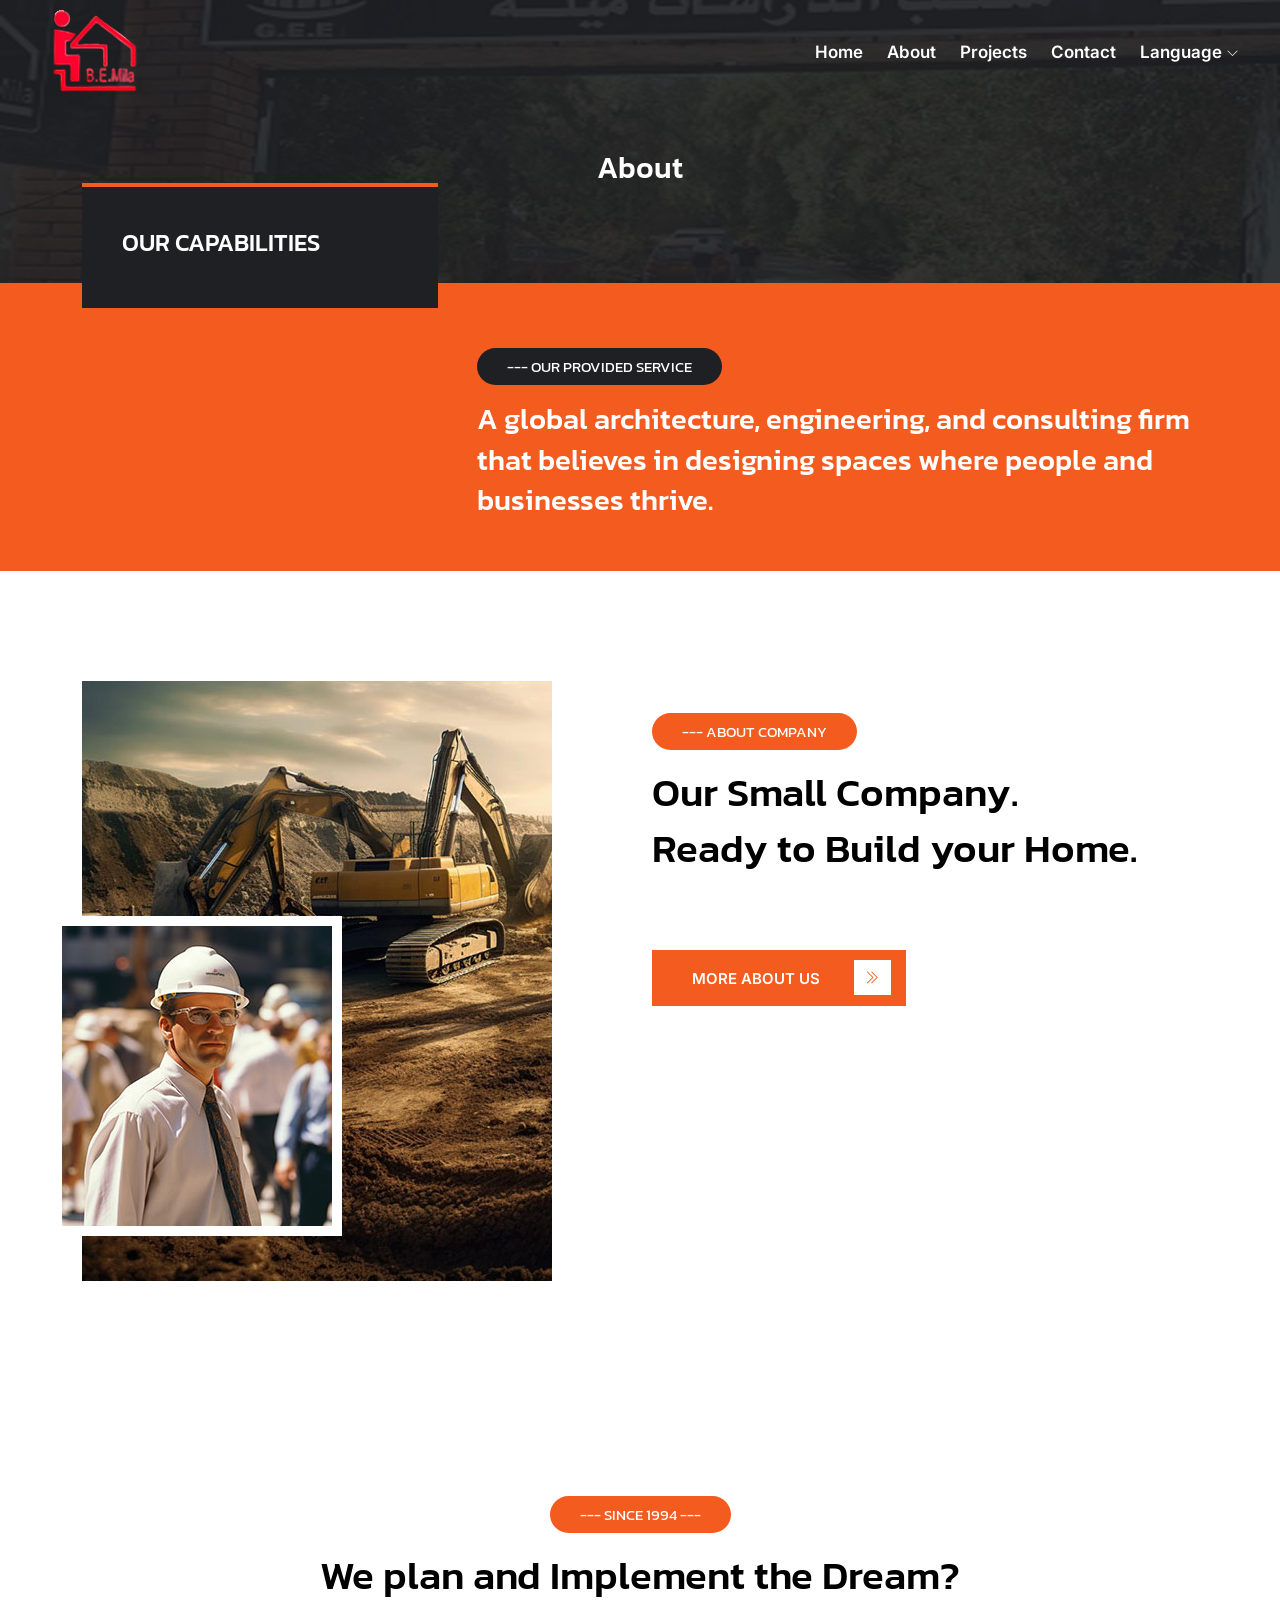
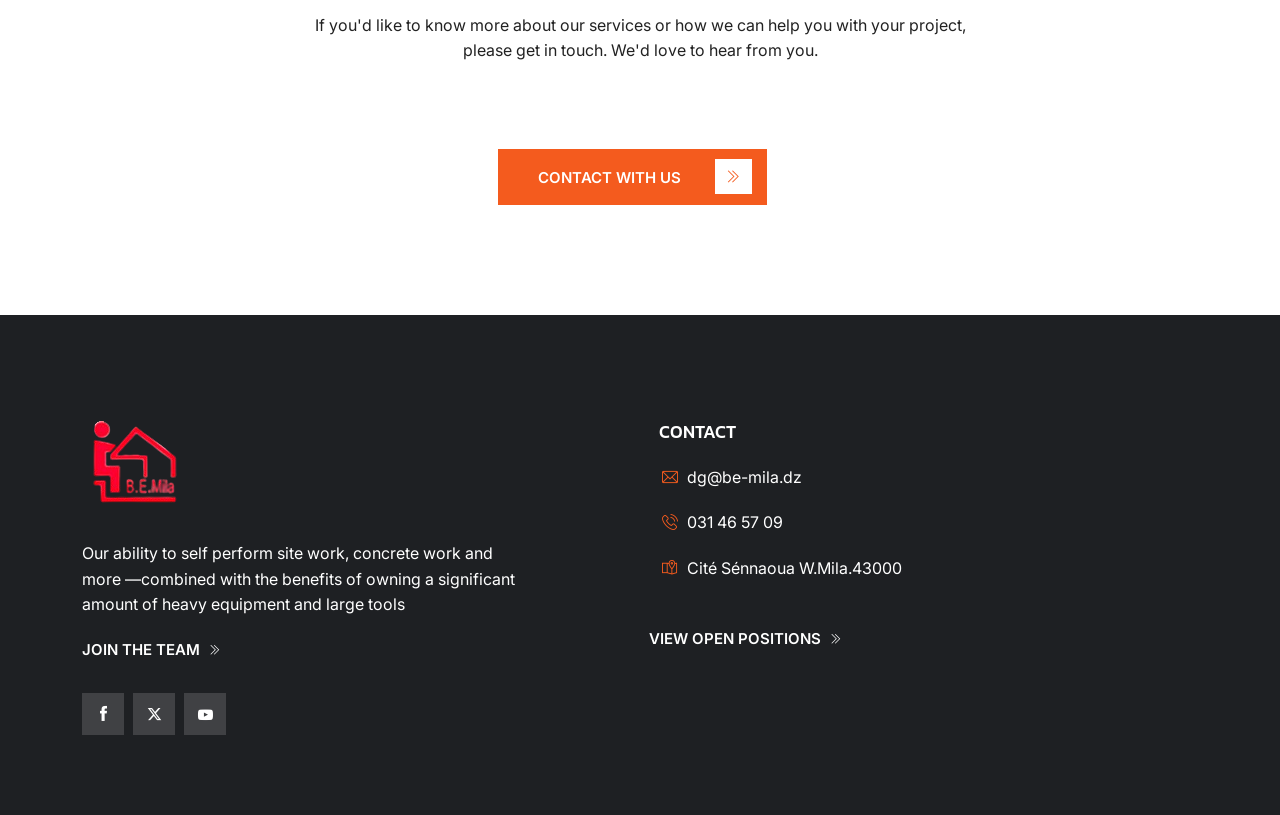
==== commit c473ef1c: "Fixed Header Image and about page" ====
--- a/frontend/about.html
+++ b/frontend/about.html
@@ -274,13 +274,7 @@
                 <div class="row">
                     <div class="col-md-12 txtc text-center ccase">
                         <div class="brpt brptsize">
-                            <h1 class="brcrumb_title" data-t="projects">PROJECT</h1>
-                        </div>
-                        <div class="breadcumb-inner">
-                            <ul>
-                                <li><a href="index.html" data-t="home">Home</a></li>
-                                <li> - <span class="current" data-t="projects">PROJECT</span></li>
-                            </ul>
+                            <h1 class="brcrumb_title" data-t="about">ABOUT</h1>
                         </div>
                     </div>
                 </div>
@@ -295,13 +289,8 @@
                         <div class="capabily_left">
                             <div class="witrlistw all_list_color">
                                 <h2 data-t="our_capabilities">Our Capabilities</h2>
-                                <ul>
-                                    <li><a href="#" data-t="cap1">Architecture + Design</a></li>
-                                    <li><a href="#" data-t="cap2">Interior Design</a></li>
-                                    <li><a href="#" data-t="cap3">MEP Engineering</a></li>
-                                    <li><a href="#" data-t="cap4">Systems Engineering</a></li>
-                                    <li><a href="#" data-t="cap5">Laser Scanning</a></li>
-                                    <li><a href="#" data-t="cap6">Civil Engineering</a></li>
+                                <ul id="domains-list">
+                                    <!-- dynamic domain names -->
                                 </ul>
                             </div>
                         </div>
@@ -321,7 +310,7 @@
         </div>
 
 
-         <!-- ══ ABOUT — description loaded dynamically ═══════════════════ -->
+         <!-- ══ ABOUT ═══════════════════ -->
         <div class="cg_about_area">
             <div class="container">
                 <div class="row">
@@ -482,7 +471,7 @@
         </div>  
         -->
        
-        <!-- ══ SERVICE AREA 2 ════════════════════════════════════════════ -->
+        <!-- ══ SERVICE AREA 2 ════════════════════════════════════════════ 
         <div class="cg_ser_area2">
             <div class="container">
                 <div class="row">
@@ -499,7 +488,7 @@
                     </div>
                 </div>
             </div>
-        </div>
+        </div>-->
 
         <!-- ══ TAB AREA ══════════════════════════════════════════════════ 
         <div class="cg_tab_area">
@@ -862,6 +851,6 @@
         <script src="assets/js/theme.js"></script>
         <!-- ↓ YOUR FILES — must come after jQuery and theme.js -->
         <script src="config.js"></script>
-        <script src="app.js"></script>
+        <script src="about.js"></script>
     </body>
 </html>
--- a/frontend/style.css
+++ b/frontend/style.css
@@ -6033,4 +6033,121 @@
 body.rtl .slick-slide .txbdsva {
     direction: rtl !important;
     text-align: right !important;
+}
+
+
+
+
+
+body.rtl .icon-list-icon {
+    margin-left: -6px !important;
+    margin-right: 10px !important;
+}
+
+/* ltr-always elements inside RTL list — keep them left-aligned */
+body.rtl .icon-list-text.ltr-always,
+body.rtl .icon-list-text [style*="direction:ltr"],
+body.rtl .icon-list-text [style*="direction: ltr"] {
+    direction: ltr !important;
+    unicode-bidi: embed !important;
+    text-align: left !important;
+    display: inline-block !important;
+}
+
+/* footer list items need flex to work properly */
+.icon-list-item {
+    display: flex;
+    align-items: center;
+}
+
+
+/* ── RTL HEADER FIX ─────────────────────────────────────────── */
+body.rtl .row.logo-left {
+    flex-direction: row-reverse !important;
+}
+
+body.rtl .congat_menu ul.sub-menu {
+    text-align: right !important;
+}
+
+/* nav items align right */
+body.rtl nav.congat_menu {
+    text-align: right !important;
+    float: right !important;
+    width: 100% !important;
+}
+
+/* sub-menu dropdown appears on the correct side */
+body.rtl .congat_menu .sub-menu .sub-menu {
+    left: auto !important;
+    right: 0 !important;
+}
+
+/* logo stays on the right in RTL */
+body.rtl .logo {
+    float: left !important;
+    text-align: left !important;
+}
+
+/* the nav column floats correctly */
+body.rtl .col-md-9 {
+    float: left !important;
+}
+
+body.rtl .col-md-3 {
+    float: right !important;
+}
+
+/* ── RTL HEADER — nav items flush to the right ─────────────── */
+body.rtl .col-md-9 {
+    display: flex !important;
+    justify-content: flex-end !important;
+    align-items: center !important;
+}
+
+body.rtl .col-md-9 nav.congat_menu {
+    display: flex !important;
+    justify-content: flex-end !important;
+    width: 100% !important;
+}
+
+body.rtl .congat_menu ul.sub-menu:first-child {
+    display: flex !important;
+    align-items: center !important;
+    margin-right: 0 !important;
+    margin-left: auto !important;
+    padding: 0 !important;
+}
+
+body.rtl .congat_menu ul.sub-menu:first-child > li {
+    float: none !important;
+}
+
+/* dropdown */
+body.rtl .congat_menu .menu-item-has-children > .sub-menu {
+    left:      auto !important;
+    right:     0 !important;
+    text-align: right !important;
+}
+
+body.rtl .congat_menu ul.sub-menu:first-child > li {
+    float: none !important;
+    margin-left: 8px !important; 
+    margin-right: 0 !important;
+}
+
+/* qualities cards — text always follows page direction */
+body.rtl .qualities_act .txbdsvtitle,
+body.rtl .qualities_act .txbdcon,
+body.rtl .qualities_act .txbdsva {
+    direction: rtl !important;
+    text-align: center !important;  /* center is fine for cards */
+}
+
+/* keep the carousel track itself LTR */
+body.rtl .qualities_act,
+body.rtl .qualities_act .slick-list,
+body.rtl .qualities_act .slick-track,
+body.rtl .qualities_act .slick-slide {
+    direction: ltr !important;
 }
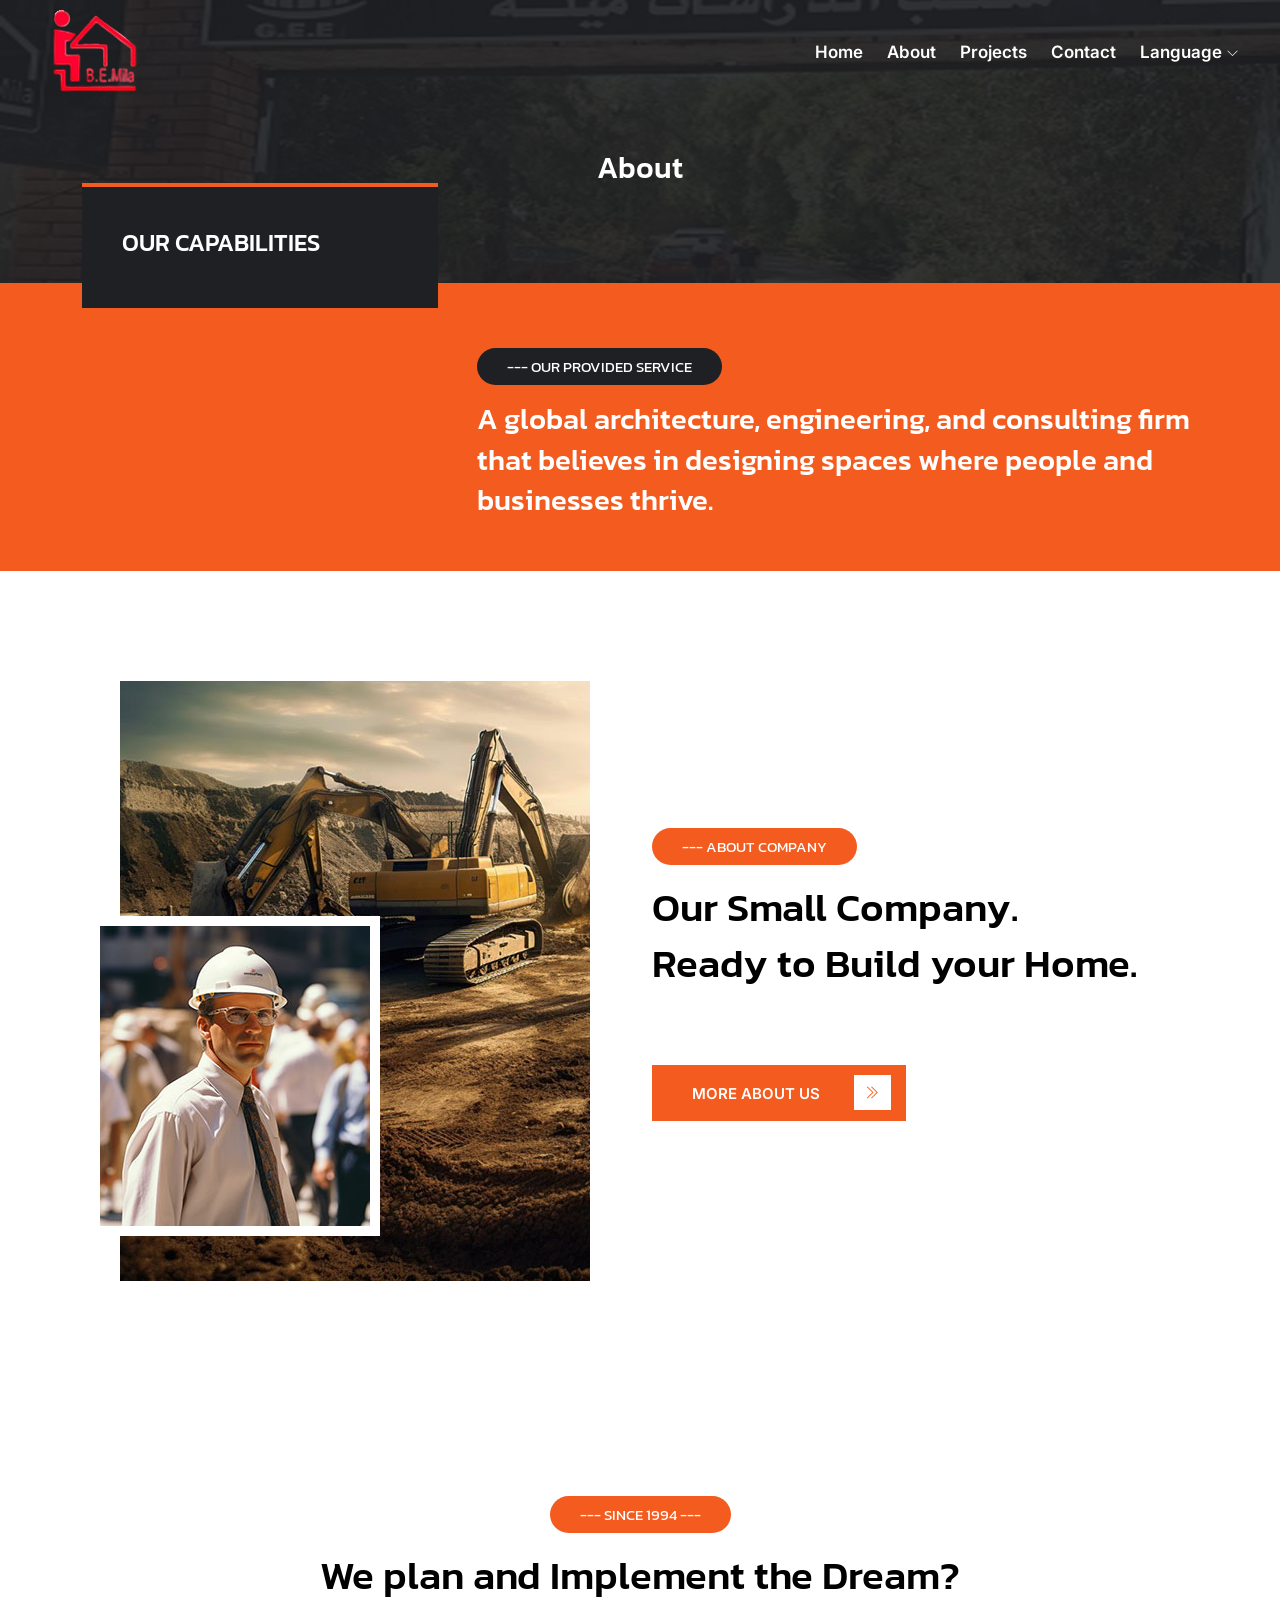
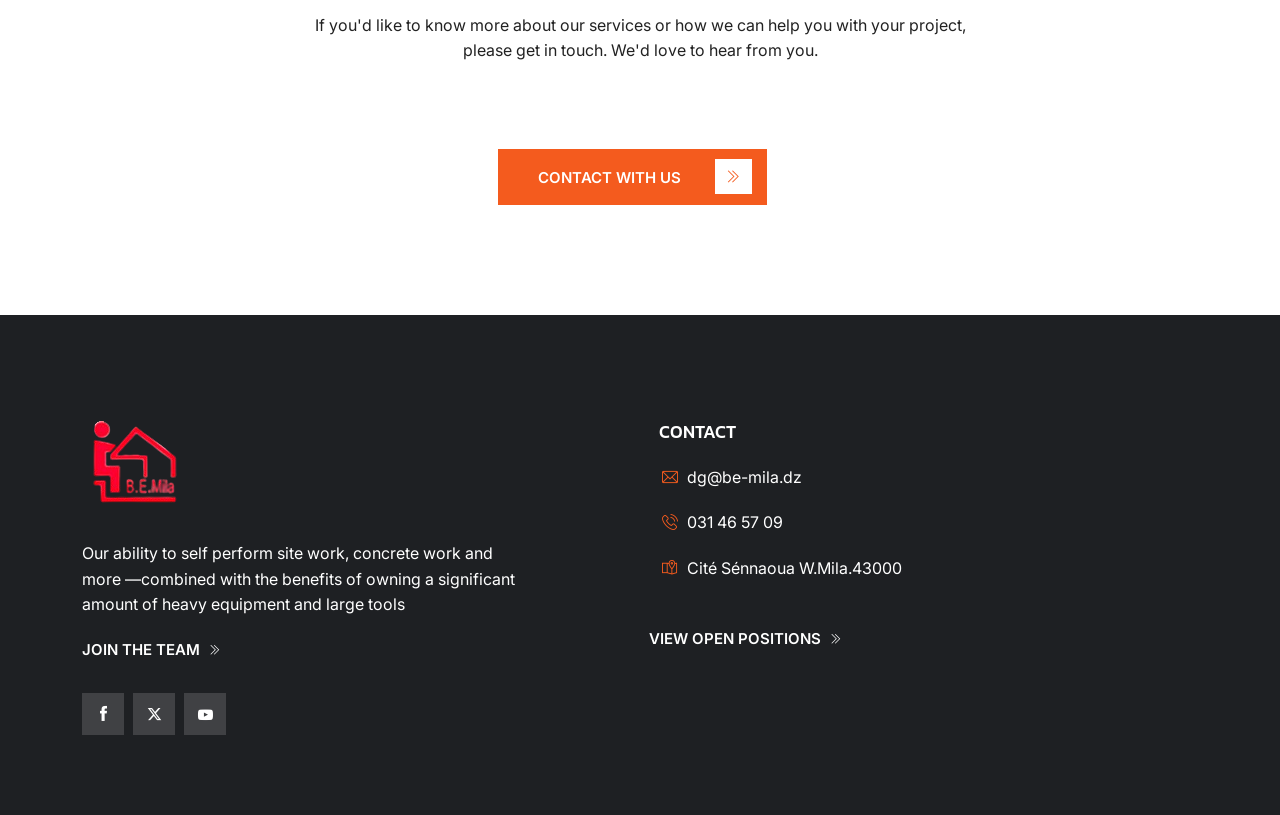
==== commit 4684f860: "Fixed about company images" ====
--- a/frontend/about.html
+++ b/frontend/about.html
@@ -55,6 +55,108 @@
                 direction: ltr !important;
                 unicode-bidi: embed !important;
                 display: inline-block;
+            }
+            /* ── Project Card Container ─────────────────────────── */
+            .proj-card {
+                position: relative;
+                overflow: hidden;
+            }
+
+            /* ── Image ─────────────────────────── */
+            .proj-card img {
+                display: block;
+                width: 100%;
+            }
+
+            /* ── Image switcher arrows ─────────────────────────── */
+            .img-nav {
+                position: absolute;
+                top: 50%;
+                transform: translateY(-50%);
+                background: rgba(0,0,0,.5);
+                color: #fff;
+                border: none;
+                width: 32px;
+                height: 32px;
+                border-radius: 50%;
+                cursor: pointer;
+                font-size: 18px;
+                line-height: 32px;
+                text-align: center;
+                z-index: 10;
+                transition: background .2s;
+                display: none;
+            }
+
+            .img-nav:hover {
+                background: #F45B1E;
+            }
+
+            .img-nav.prev-img {
+                left: 10px;
+            }
+
+            .img-nav.next-img {
+                right: 10px;
+            }
+
+            .proj-card:hover .img-nav {
+                display: block;
+            }
+
+            .proj-card[data-img-count="1"]:hover .img-nav {
+                display: none;
+            }
+
+            /* ── Image dots ─────────────────────────────────────── */
+            .img-dots {
+                position: absolute;
+                bottom: 15px;
+                left: 50%;
+                transform: translateX(-50%);
+                display: none;
+                gap: 6px;
+                z-index: 10;
+            }
+
+            .proj-card:hover .img-dots {
+                display: flex;
+            }
+
+            .proj-card[data-img-count="1"]:hover .img-dots {
+                display: none;
+            }
+
+            .img-dot {
+                width: 7px;
+                height: 7px;
+                border-radius: 50%;
+                background: rgba(255,255,255,.5);
+                cursor: pointer;
+                transition: background .2s;
+            }
+
+            .img-dot.active {
+                background: #F45B1E;
+            }
+
+            /* ── About Button (center fix) ─────────────────────── */
+            .about-btn {
+                display: block;
+                margin: 20px auto;
+                text-align: center;
+            }
+            
+            /* ── Make the column take full height ───────────────── */
+            #company-images {
+                display: flex;
+                align-items: flex-start; /* Pushes the image to the top */
+                justify-content: center;
+            }
+            
+            .about_image_slider {
+                height: 100%;
+  object-fit: cover;
             }
 
             /* ══ LANG SWITCHER ════════════════════════════════════ */
@@ -313,8 +415,8 @@
          <!-- ══ ABOUT ═══════════════════ -->
         <div class="cg_about_area">
             <div class="container">
-                <div class="row">
-                    <div class="col-lg-6 col-md-6">
+                <div class="row align-items-center">
+                    <div class="col-lg-6 col-md-6" id="company-images">
                         <div class="ab_left_inner">
                             <div class="single_image_area">
                                 <div class="single_image single_line_option">
